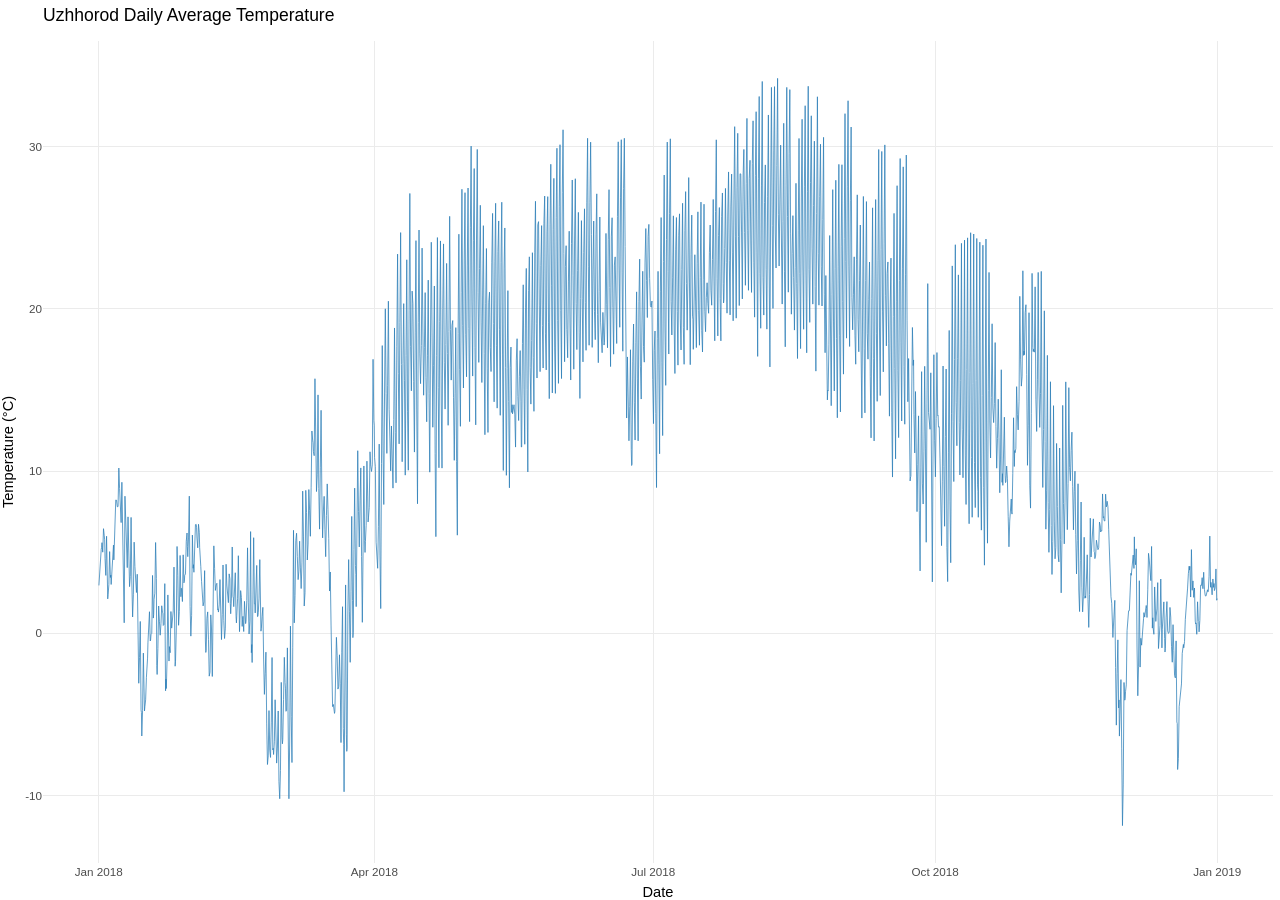
==== templates/end_year_comp.html @ c7401712 "Year comparison, hottest and coldest month on the range added" ====
<!DOCTYPE html>
<html lang="en">
<head>
<meta charset="utf-8"/>
<style>body{background-color:white;}</style>
<link href="end_year_comp_files/htmltools-fill-0.5.9/fill.css" rel="stylesheet" />
<script src="end_year_comp_files/htmlwidgets-1.6.4/htmlwidgets.js"></script>
<script src="end_year_comp_files/plotly-binding-4.12.1/plotly.js"></script>
<script src="end_year_comp_files/typedarray-0.1/typedarray.min.js"></script>
<script src="end_year_comp_files/jquery-3.5.1/jquery.min.js"></script>
<link href="end_year_comp_files/crosstalk-1.2.2/css/crosstalk.min.css" rel="stylesheet" />
<script src="end_year_comp_files/crosstalk-1.2.2/js/crosstalk.min.js"></script>
<link href="end_year_comp_files/plotly-htmlwidgets-css-2.25.2/plotly-htmlwidgets.css" rel="stylesheet" />
<script src="end_year_comp_files/plotly-main-2.25.2/plotly-latest.min.js"></script>
  <title>plotly</title>
</head>
<body>
<div id="htmlwidget_container">
  <div class="plotly html-widget html-fill-item" id="htmlwidget-72abac55f6c7eaa7cafd" style="width:100%;height:400px;"></div>
</div>
<script type="application/json" data-for="htmlwidget-72abac55f6c7eaa7cafd">{"x":{"data":[{"x":[1514768400,1514790000,1514811600,1514833200,1514844000,1514854800,1514876400,1514898000,1514919600,1514930400,1514941200,1514962800,1514984400,1515006000,1515016800,1515027600,1515049200,1515070800,1515092400,1515103200,1515114000,1515135600,1515157200,1515178800,1515189600,1515200400,1515222000,1515243600,1515265200,1515276000,1515286800,1515308400,1515330000,1515351600,1515362400,1515373200,1515394800,1515416400,1515438000,1515448800,1515459600,1515481200,1515502800,1515524400,1515535200,1515546000,1515567600,1515589200,1515610800,1515621600,1515632400,1515654000,1515675600,1515697200,1515708000,1515718800,1515740400,1515762000,1515783600,1515794400,1515805200,1515826800,1515848400,1515870000,1515880800,1515891600,1515913200,1515934800,1515956400,1515967200,1515978000,1515999600,1516021200,1516042800,1516053600,1516064400,1516086000,1516107600,1516129200,1516140000,1516150800,1516172400,1516194000,1516215600,1516226400,1516237200,1516258800,1516280400,1516302000,1516312800,1516323600,1516345200,1516366800,1516388400,1516399200,1516410000,1516431600,1516453200,1516474800,1516485600,1516496400,1516518000,1516539600,1516561200,1516572000,1516582800,1516604400,1516626000,1516647600,1516658400,1516669200,1516690800,1516712400,1516734000,1516744800,1516755600,1516777200,1516798800,1516820400,1516831200,1516842000,1516863600,1516885200,1516906800,1516917600,1516928400,1516950000,1516971600,1516993200,1517004000,1517014800,1517036400,1517058000,1517079600,1517090400,1517101200,1517122800,1517144400,1517166000,1517176800,1517187600,1517209200,1517230800,1517252400,1517263200,1517274000,1517295600,1517317200,1517338800,1517349600,1517360400,1517382000,1517403600,1517425200,1517436000,1517446800,1517468400,1517490000,1517511600,1517522400,1517533200,1517554800,1517576400,1517598000,1517608800,1517619600,1517641200,1517662800,1517684400,1517695200,1517706000,1517727600,1517749200,1517770800,1517781600,1517792400,1517814000,1517835600,1517857200,1517868000,1517878800,1517900400,1517922000,1517943600,1517954400,1517965200,1517986800,1518008400,1518030000,1518040800,1518051600,1518073200,1518094800,1518116400,1518127200,1518138000,1518159600,1518181200,1518202800,1518213600,1518224400,1518246000,1518267600,1518289200,1518300000,1518310800,1518332400,1518354000,1518375600,1518386400,1518397200,1518418800,1518440400,1518462000,1518472800,1518483600,1518505200,1518526800,1518548400,1518559200,1518570000,1518591600,1518613200,1518634800,1518645600,1518656400,1518678000,1518699600,1518721200,1518732000,1518742800,1518764400,1518786000,1518807600,1518818400,1518829200,1518850800,1518872400,1518894000,1518904800,1518915600,1518937200,1518958800,1518980400,1518991200,1519002000,1519023600,1519045200,1519066800,1519077600,1519088400,1519110000,1519131600,1519153200,1519164000,1519174800,1519196400,1519218000,1519239600,1519250400,1519261200,1519282800,1519304400,1519326000,1519336800,1519347600,1519369200,1519390800,1519412400,1519423200,1519434000,1519455600,1519477200,1519498800,1519509600,1519520400,1519542000,1519563600,1519585200,1519596000,1519606800,1519628400,1519650000,1519671600,1519682400,1519693200,1519714800,1519736400,1519758000,1519768800,1519779600,1519801200,1519822800,1519844400,1519855200,1519866000,1519887600,1519909200,1519930800,1519941600,1519952400,1519974000,1519995600,1520017200,1520028000,1520038800,1520060400,1520082000,1520103600,1520114400,1520125200,1520146800,1520168400,1520190000,1520200800,1520211600,1520233200,1520254800,1520276400,1520287200,1520298000,1520319600,1520341200,1520362800,1520373600,1520384400,1520406000,1520427600,1520449200,1520460000,1520470800,1520492400,1520514000,1520535600,1520546400,1520557200,1520578800,1520600400,1520622000,1520632800,1520643600,1520665200,1520686800,1520708400,1520719200,1520730000,1520751600,1520773200,1520794800,1520805600,1520816400,1520838000,1520859600,1520881200,1520892000,1520902800,1520924400,1520946000,1520967600,1520978400,1520989200,1521010800,1521032400,1521054000,1521064800,1521075600,1521097200,1521118800,1521140400,1521151200,1521162000,1521183600,1521205200,1521226800,1521237600,1521248400,1521270000,1521291600,1521313200,1521324000,1521334800,1521356400,1521378000,1521399600,1521410400,1521421200,1521442800,1521464400,1521486000,1521496800,1521507600,1521529200,1521550800,1521572400,1521583200,1521594000,1521615600,1521637200,1521658800,1521669600,1521680400,1521702000,1521723600,1521745200,1521756000,1521766800,1521788400,1521810000,1521831600,1521842400,1521853200,1521874800,1521896400,1521918000,1521928800,1521939600,1521957600,1521979200,1522000800,1522011600,1522022400,1522044000,1522065600,1522087200,1522098000,1522108800,1522130400,1522152000,1522173600,1522184400,1522195200,1522216800,1522238400,1522260000,1522270800,1522281600,1522303200,1522324800,1522346400,1522357200,1522368000,1522389600,1522411200,1522432800,1522443600,1522454400,1522476000,1522497600,1522519200,1522530000,1522540800,1522562400,1522584000,1522605600,1522616400,1522627200,1522648800,1522670400,1522692000,1522702800,1522713600,1522735200,1522756800,1522778400,1522789200,1522800000,1522821600,1522843200,1522864800,1522875600,1522886400,1522908000,1522929600,1522951200,1522962000,1522972800,1522994400,1523016000,1523037600,1523048400,1523059200,1523080800,1523102400,1523124000,1523134800,1523145600,1523167200,1523188800,1523210400,1523221200,1523232000,1523253600,1523275200,1523296800,1523307600,1523318400,1523340000,1523361600,1523383200,1523394000,1523404800,1523426400,1523448000,1523469600,1523480400,1523491200,1523512800,1523534400,1523556000,1523566800,1523577600,1523599200,1523620800,1523642400,1523653200,1523664000,1523685600,1523707200,1523728800,1523739600,1523750400,1523772000,1523793600,1523815200,1523826000,1523836800,1523858400,1523880000,1523901600,1523912400,1523923200,1523944800,1523966400,1523988000,1523998800,1524009600,1524031200,1524052800,1524074400,1524085200,1524096000,1524117600,1524139200,1524160800,1524171600,1524182400,1524204000,1524225600,1524247200,1524258000,1524268800,1524290400,1524312000,1524333600,1524344400,1524355200,1524376800,1524398400,1524420000,1524430800,1524441600,1524463200,1524484800,1524506400,1524517200,1524528000,1524549600,1524571200,1524592800,1524603600,1524614400,1524636000,1524657600,1524679200,1524690000,1524700800,1524722400,1524744000,1524765600,1524776400,1524787200,1524808800,1524830400,1524852000,1524862800,1524873600,1524895200,1524916800,1524938400,1524949200,1524960000,1524981600,1525003200,1525024800,1525035600,1525046400,1525068000,1525089600,1525111200,1525122000,1525132800,1525154400,1525176000,1525197600,1525208400,1525219200,1525240800,1525262400,1525284000,1525294800,1525305600,1525327200,1525348800,1525370400,1525381200,1525392000,1525413600,1525435200,1525456800,1525467600,1525478400,1525500000,1525521600,1525543200,1525554000,1525564800,1525586400,1525608000,1525629600,1525640400,1525651200,1525672800,1525694400,1525716000,1525726800,1525737600,1525759200,1525780800,1525802400,1525813200,1525824000,1525845600,1525867200,1525888800,1525899600,1525910400,1525932000,1525953600,1525975200,1525986000,1525996800,1526018400,1526040000,1526061600,1526072400,1526083200,1526104800,1526126400,1526148000,1526158800,1526169600,1526191200,1526212800,1526234400,1526245200,1526256000,1526277600,1526299200,1526320800,1526331600,1526342400,1526364000,1526385600,1526407200,1526418000,1526428800,1526450400,1526472000,1526493600,1526504400,1526515200,1526536800,1526558400,1526580000,1526590800,1526601600,1526623200,1526644800,1526666400,1526677200,1526688000,1526709600,1526731200,1526752800,1526763600,1526774400,1526796000,1526817600,1526839200,1526850000,1526860800,1526882400,1526904000,1526925600,1526936400,1526947200,1526968800,1526990400,1527012000,1527022800,1527033600,1527055200,1527076800,1527098400,1527109200,1527120000,1527141600,1527163200,1527184800,1527195600,1527206400,1527228000,1527249600,1527271200,1527282000,1527292800,1527314400,1527336000,1527357600,1527368400,1527379200,1527400800,1527422400,1527444000,1527454800,1527465600,1527487200,1527508800,1527530400,1527541200,1527552000,1527573600,1527595200,1527616800,1527627600,1527638400,1527660000,1527681600,1527703200,1527714000,1527724800,1527746400,1527768000,1527789600,1527800400,1527811200,1527832800,1527854400,1527876000,1527886800,1527897600,1527919200,1527940800,1527962400,1527973200,1527984000,1528005600,1528027200,1528048800,1528059600,1528070400,1528092000,1528113600,1528135200,1528146000,1528156800,1528178400,1528200000,1528221600,1528232400,1528243200,1528264800,1528286400,1528308000,1528318800,1528329600,1528351200,1528372800,1528394400,1528405200,1528416000,1528437600,1528459200,1528480800,1528491600,1528502400,1528524000,1528545600,1528567200,1528578000,1528588800,1528610400,1528632000,1528653600,1528664400,1528675200,1528696800,1528718400,1528740000,1528750800,1528761600,1528783200,1528804800,1528826400,1528837200,1528848000,1528869600,1528891200,1528912800,1528923600,1528934400,1528956000,1528977600,1528999200,1529010000,1529020800,1529042400,1529064000,1529085600,1529096400,1529107200,1529128800,1529150400,1529172000,1529182800,1529193600,1529215200,1529236800,1529258400,1529269200,1529280000,1529301600,1529323200,1529344800,1529355600,1529366400,1529388000,1529409600,1529431200,1529442000,1529452800,1529474400,1529496000,1529517600,1529528400,1529539200,1529560800,1529582400,1529604000,1529614800,1529625600,1529647200,1529668800,1529690400,1529701200,1529712000,1529733600,1529755200,1529776800,1529787600,1529798400,1529820000,1529841600,1529863200,1529874000,1529884800,1529906400,1529928000,1529949600,1529960400,1529971200,1529992800,1530014400,1530036000,1530046800,1530057600,1530079200,1530100800,1530122400,1530133200,1530144000,1530165600,1530187200,1530208800,1530219600,1530230400,1530252000,1530273600,1530295200,1530306000,1530316800,1530338400,1530360000,1530381600,1530392400,1530403200,1530424800,1530446400,1530468000,1530478800,1530489600,1530511200,1530532800,1530554400,1530565200,1530576000,1530597600,1530619200,1530640800,1530651600,1530662400,1530684000,1530705600,1530727200,1530738000,1530748800,1530770400,1530792000,1530813600,1530824400,1530835200,1530856800,1530878400,1530900000,1530910800,1530921600,1530943200,1530964800,1530986400,1530997200,1531008000,1531029600,1531051200,1531072800,1531083600,1531094400,1531116000,1531137600,1531159200,1531170000,1531180800,1531202400,1531224000,1531245600,1531256400,1531267200,1531288800,1531310400,1531332000,1531342800,1531353600,1531375200,1531396800,1531418400,1531429200,1531440000,1531461600,1531483200,1531504800,1531515600,1531526400,1531548000,1531569600,1531591200,1531602000,1531612800,1531634400,1531656000,1531677600,1531688400,1531699200,1531720800,1531742400,1531764000,1531774800,1531785600,1531807200,1531828800,1531850400,1531861200,1531872000,1531893600,1531915200,1531936800,1531947600,1531958400,1531980000,1532001600,1532023200,1532034000,1532044800,1532066400,1532088000,1532109600,1532120400,1532131200,1532152800,1532174400,1532196000,1532206800,1532217600,1532239200,1532260800,1532282400,1532293200,1532304000,1532325600,1532347200,1532368800,1532379600,1532390400,1532412000,1532433600,1532455200,1532466000,1532476800,1532498400,1532520000,1532541600,1532552400,1532563200,1532584800,1532606400,1532628000,1532638800,1532649600,1532671200,1532692800,1532714400,1532725200,1532736000,1532757600,1532779200,1532800800,1532811600,1532822400,1532844000,1532865600,1532887200,1532898000,1532908800,1532930400,1532952000,1532973600,1532984400,1532995200,1533016800,1533038400,1533060000,1533070800,1533081600,1533103200,1533124800,1533146400,1533157200,1533168000,1533189600,1533211200,1533232800,1533243600,1533254400,1533276000,1533297600,1533319200,1533330000,1533340800,1533362400,1533384000,1533405600,1533416400,1533427200,1533448800,1533470400,1533492000,1533502800,1533513600,1533535200,1533556800,1533578400,1533589200,1533600000,1533621600,1533643200,1533664800,1533675600,1533686400,1533708000,1533729600,1533751200,1533762000,1533772800,1533794400,1533816000,1533837600,1533848400,1533859200,1533880800,1533902400,1533924000,1533934800,1533945600,1533967200,1533988800,1534010400,1534021200,1534032000,1534053600,1534075200,1534096800,1534107600,1534118400,1534140000,1534161600,1534183200,1534194000,1534204800,1534226400,1534248000,1534269600,1534280400,1534291200,1534312800,1534334400,1534356000,1534366800,1534377600,1534399200,1534420800,1534442400,1534453200,1534464000,1534485600,1534507200,1534528800,1534539600,1534550400,1534572000,1534593600,1534615200,1534626000,1534636800,1534658400,1534680000,1534701600,1534712400,1534723200,1534744800,1534766400,1534788000,1534798800,1534809600,1534831200,1534852800,1534874400,1534885200,1534896000,1534917600,1534939200,1534960800,1534971600,1534982400,1535004000,1535025600,1535047200,1535058000,1535068800,1535090400,1535112000,1535133600,1535144400,1535155200,1535176800,1535198400,1535220000,1535230800,1535241600,1535263200,1535284800,1535306400,1535317200,1535328000,1535349600,1535371200,1535392800,1535403600,1535414400,1535436000,1535457600,1535479200,1535490000,1535500800,1535522400,1535544000,1535565600,1535576400,1535587200,1535608800,1535630400,1535652000,1535662800,1535673600,1535695200,1535716800,1535738400,1535749200,1535760000,1535781600,1535803200,1535824800,1535835600,1535846400,1535868000,1535889600,1535911200,1535922000,1535932800,1535954400,1535976000,1535997600,1536008400,1536019200,1536040800,1536062400,1536084000,1536094800,1536105600,1536127200,1536148800,1536170400,1536181200,1536192000,1536213600,1536235200,1536256800,1536267600,1536278400,1536300000,1536321600,1536343200,1536354000,1536364800,1536386400,1536408000,1536429600,1536440400,1536451200,1536472800,1536494400,1536516000,1536526800,1536537600,1536559200,1536580800,1536602400,1536613200,1536624000,1536645600,1536667200,1536688800,1536699600,1536710400,1536732000,1536753600,1536775200,1536786000,1536796800,1536818400,1536840000,1536861600,1536872400,1536883200,1536904800,1536926400,1536948000,1536958800,1536969600,1536991200,1537012800,1537034400,1537045200,1537056000,1537077600,1537099200,1537120800,1537131600,1537142400,1537164000,1537185600,1537207200,1537218000,1537228800,1537250400,1537272000,1537293600,1537304400,1537315200,1537336800,1537358400,1537380000,1537390800,1537401600,1537423200,1537444800,1537466400,1537477200,1537488000,1537509600,1537531200,1537552800,1537563600,1537574400,1537596000,1537617600,1537639200,1537650000,1537660800,1537682400,1537704000,1537725600,1537736400,1537747200,1537768800,1537790400,1537812000,1537822800,1537833600,1537855200,1537876800,1537898400,1537909200,1537920000,1537941600,1537963200,1537984800,1537995600,1538006400,1538028000,1538049600,1538071200,1538082000,1538092800,1538114400,1538136000,1538157600,1538168400,1538179200,1538200800,1538222400,1538244000,1538254800,1538265600,1538287200,1538308800,1538330400,1538341200,1538352000,1538373600,1538395200,1538416800,1538427600,1538438400,1538460000,1538481600,1538503200,1538514000,1538524800,1538546400,1538568000,1538589600,1538600400,1538611200,1538632800,1538654400,1538676000,1538686800,1538697600,1538719200,1538740800,1538762400,1538773200,1538784000,1538805600,1538827200,1538848800,1538859600,1538870400,1538892000,1538913600,1538935200,1538946000,1538956800,1538978400,1539000000,1539021600,1539032400,1539043200,1539064800,1539086400,1539108000,1539118800,1539129600,1539151200,1539172800,1539194400,1539205200,1539216000,1539237600,1539259200,1539280800,1539291600,1539302400,1539324000,1539345600,1539367200,1539378000,1539388800,1539410400,1539432000,1539453600,1539464400,1539475200,1539496800,1539518400,1539540000,1539550800,1539561600,1539583200,1539604800,1539626400,1539637200,1539648000,1539669600,1539691200,1539712800,1539723600,1539734400,1539756000,1539777600,1539799200,1539810000,1539820800,1539842400,1539864000,1539885600,1539896400,1539907200,1539928800,1539950400,1539972000,1539982800,1539993600,1540015200,1540036800,1540058400,1540069200,1540080000,1540101600,1540123200,1540144800,1540155600,1540166400,1540188000,1540209600,1540231200,1540242000,1540252800,1540274400,1540296000,1540317600,1540328400,1540339200,1540360800,1540382400,1540404000,1540414800,1540425600,1540447200,1540468800,1540490400,1540501200,1540512000,1540533600,1540555200,1540576800,1540587600,1540598400,1540620000,1540641600,1540663200,1540674000,1540684800,1540710000,1540731600,1540753200,1540764000,1540774800,1540796400,1540818000,1540839600,1540850400,1540861200,1540882800,1540904400,1540926000,1540936800,1540947600,1540969200,1540990800,1541012400,1541023200,1541034000,1541055600,1541077200,1541098800,1541109600,1541120400,1541142000,1541163600,1541185200,1541196000,1541206800,1541228400,1541250000,1541271600,1541282400,1541293200,1541314800,1541336400,1541358000,1541368800,1541379600,1541401200,1541422800,1541444400,1541455200,1541466000,1541487600,1541509200,1541530800,1541541600,1541552400,1541574000,1541595600,1541617200,1541628000,1541638800,1541660400,1541682000,1541703600,1541714400,1541725200,1541746800,1541768400,1541790000,1541800800,1541811600,1541833200,1541854800,1541876400,1541887200,1541898000,1541919600,1541941200,1541962800,1541973600,1541984400,1542006000,1542027600,1542049200,1542060000,1542070800,1542092400,1542114000,1542135600,1542146400,1542157200,1542178800,1542200400,1542222000,1542232800,1542243600,1542265200,1542286800,1542308400,1542319200,1542330000,1542351600,1542373200,1542394800,1542405600,1542416400,1542438000,1542459600,1542481200,1542492000,1542502800,1542524400,1542546000,1542567600,1542578400,1542589200,1542610800,1542632400,1542654000,1542664800,1542675600,1542697200,1542718800,1542740400,1542751200,1542762000,1542783600,1542805200,1542826800,1542837600,1542848400,1542870000,1542891600,1542913200,1542924000,1542934800,1542956400,1542978000,1542999600,1543010400,1543021200,1543042800,1543064400,1543086000,1543096800,1543107600,1543129200,1543150800,1543172400,1543183200,1543194000,1543215600,1543237200,1543258800,1543269600,1543280400,1543302000,1543323600,1543345200,1543356000,1543366800,1543388400,1543410000,1543431600,1543442400,1543453200,1543474800,1543496400,1543518000,1543528800,1543539600,1543561200,1543582800,1543604400,1543615200,1543626000,1543647600,1543669200,1543690800,1543701600,1543712400,1543734000,1543755600,1543777200,1543788000,1543798800,1543820400,1543842000,1543863600,1543874400,1543885200,1543906800,1543928400,1543950000,1543960800,1543971600,1543993200,1544014800,1544036400,1544047200,1544058000,1544079600,1544101200,1544122800,1544133600,1544144400,1544166000,1544187600,1544209200,1544220000,1544230800,1544252400,1544274000,1544295600,1544306400,1544317200,1544338800,1544360400,1544382000,1544392800,1544403600,1544425200,1544446800,1544468400,1544479200,1544490000,1544511600,1544533200,1544554800,1544565600,1544576400,1544598000,1544619600,1544641200,1544652000,1544662800,1544684400,1544706000,1544727600,1544738400,1544749200,1544770800,1544792400,1544814000,1544824800,1544835600,1544857200,1544878800,1544900400,1544911200,1544922000,1544943600,1544965200,1544986800,1544997600,1545008400,1545030000,1545051600,1545073200,1545084000,1545094800,1545116400,1545138000,1545159600,1545170400,1545181200,1545202800,1545224400,1545246000,1545256800,1545267600,1545289200,1545310800,1545332400,1545343200,1545354000,1545375600,1545397200,1545418800,1545429600,1545440400,1545462000,1545483600,1545505200,1545516000,1545526800,1545548400,1545570000,1545591600,1545602400,1545613200,1545634800,1545656400,1545678000,1545688800,1545699600,1545721200,1545742800,1545764400,1545775200,1545786000,1545807600,1545829200,1545850800,1545861600,1545872400,1545894000,1545915600,1545937200,1545948000,1545958800,1545980400,1546002000,1546023600,1546034400,1546045200,1546066800,1546088400,1546110000,1546120800,1546131600,1546153200,1546174800,1546196400,1546207200,1546218000,1546239600,1546261200,1546282800,1546293600],"y":[2.9530273437500227,3.8424316406250227,5.0597167968750227,5.1710449218750227,5.2990966796875227,5.5890136718750227,5.0029541015625227,6.4515625000000227,6.0163818359375227,5.7652832031250227,4.6092773437500227,3.5697265625000227,5.9868408203125227,2.4334960937500227,2.1227050781250227,2.3757568359375227,2.9945312500000227,5.0382324218750227,3.4420410156250227,3.5899902343750227,3.0123535156250227,3.8875976562500227,5.0810791015625227,5.4405761718750227,4.5252929687500227,5.3817382812500227,6.4442382812500227,8.2212158203125227,8.2062011718750227,7.9587646484375227,7.8031250000000227,7.8143554687500227,10.189843750000023,8.9388671875000227,8.4070068359375227,7.9310546875000227,6.8265625000000227,9.3131347656250227,6.6627441406250227,5.7010742187500227,2.5416503906250227,0.64858398437502274,8.4537597656250227,6.7120605468750227,5.8077636718750227,5.2520996093750227,4.0487304687500227,7.1795898437500227,4.7444091796875227,3.1180664062500227,2.8778320312500227,3.5071044921875227,7.1460205078125227,3.1015869140625227,1.4803710937500227,1.0084472656250227,2.4125000000000227,5.6202636718750227,4.1275878906250227,3.6437011718750227,2.6107421875000227,2.5157714843750227,3.6434570312500227,-0.16171874999997726,-0.60678710937497726,-3.0784667968749773,-1.4961914062499773,0.73305664062502274,-4.7211975097656023,-4.8785156249999773,-6.3291992187499773,-4.7459472656249773,-1.2171386718749773,-4.5179199218749773,-4.7876495361327898,-4.5274414062499773,-4.1014160156249773,-2.7094482421874773,-2.1502441406249773,-1.5279296874999773,-0.58652343749997726,0.72219238281252274,1.3322998046875227,-0.47177734374997726,-0.40939941406247726,-0.085546874999977263,0.0016113281250227374,3.5692382812500227,0.93935546875002274,1.1668945312500227,2.0990234375000227,2.4742675781250227,5.5997558593750227,3.3784423828125227,-1.9913085937499773,-2.5363525390624773,-0.93124999999997726,1.6847167968750227,0.74843750000002274,0.23940429687502274,-0.11508789062497726,0.59584960937502274,1.6988769531250227,1.2888427734375227,1.2064453125000227,0.48562011718752274,0.54848632812502274,3.0631347656250227,-3.5442871093749773,-2.8211425781249773,-3.4024414062499773,-1.5225585937499773,2.3670898437500227,-0.69296874999997726,-1.7095550537109148,-0.81816711425778976,-1.1961425781249773,1.3441406250000227,0.32094726562502274,0.75527343750002274,0.45595703125002274,1.3824707031250227,4.0841308593750227,-0.68796386718747726,-2.0271972656249773,-1.7215332031249773,0.19985351562502274,5.3543945312500227,3.5794921875000227,2.2816406250000227,0.49428710937502274,1.3550048828125227,4.8019042968750227,2.2579589843750227,2.7822509765625227,2.7634521484375227,1.9588867187500227,4.8395019531250227,3.1135498046875227,3.2038818359375227,3.5692382812500227,3.6629882812500227,5.6791015625000227,6.1854492187500227,5.3561035156250227,4.7258544921875227,5.9356933593750227,8.4574218750000227,1.6617675781250227,0.89467773437502274,-0.17343749999997726,1.1078125000000227,6.0580078125000227,4.0108886718750227,4.2308593750000227,3.7643066406250227,4.9049316406250227,6.7008300781250227,6.7146240234375227,6.5089355468750227,5.8692871093750227,5.2696777343750227,6.7235351562500227,6.2303710937500227,5.2878662109375227,4.1958251953125227,4.1059814453125227,3.2042480468750227,1.9760986328125227,1.8928466796875227,1.6900878906250227,1.9344726562500227,3.8651367187500227,-0.47299804687497726,-1.1791748046874773,-1.0516113281249773,0.92763671875002274,1.3209472656250227,-0.39291992187497726,-1.2244628906249773,-2.6416992187499773,-2.3919433593749773,1.1380859375000227,0.26772460937502274,-1.7937988281249773,-2.6607421874999773,1.3158203125000227,5.3924804687500227,3.9959960937500227,3.5619140625000227,2.6446777343750227,2.9835449218750227,3.0855957031250227,1.4625488281250227,1.5029541015625227,1.3104492187500227,1.7530761718750227,3.3141113281250227,0.66091308593752274,0.048242187500022737,-0.38779296874997726,1.1466308593750227,4.2127929687500227,0.79091796875002274,0.11489257812502274,-0.32089843749997726,0.27541503906252274,4.2577148437500227,2.9784179687500227,2.5785156250000227,1.9796386718750227,1.8907714843750227,3.6659179687500227,3.3663574218750227,1.8539062500000227,1.2071777343750227,2.1722656250000227,5.3229003906250227,2.2833496093750227,2.1734863281250227,1.6439453125000227,2.6585937500000227,3.7350097656250227,1.0226074218750227,0.64199218750002274,1.1119628906250227,2.1270996093750227,4.7853027343750227,0.73134765625002274,0.10292968750002274,0.77797851562502274,2.6343017578125227,2.2121826171875227,0.42556152343752274,0.84560546875002274,1.0462890625000227,0.11086425781252274,1.9732910156250227,0.77846679687502274,0.59926757812502274,0.74233398437502274,2.0199218750000227,5.2706542968750227,1.9242187500000227,0.99501953125002274,-0.043554687499977263,0.74379882812502274,6.2728515625000227,-1.1961425781249773,-0.69174804687497726,-1.7994140624999773,1.3148437500000227,5.8951660156250227,1.8167968750000227,1.8253417968750227,1.2574707031250227,2.6249023437500227,4.1874023437500227,1.0321289062500227,1.0448242187500227,1.2721191406250227,2.1690917968750227,4.5431152343750227,1.1810546875000227,0.13320312500002274,0.28774414062502274,1.0338378906250227,1.6019531250000227,-1.5870117187499773,-2.3606933593749773,-3.7640136718749773,-2.4695800781249773,-1.1602539062499773,-5.5352539062499773,-6.9229492187499773,-8.0873321533202898,-7.5557769775390398,-4.7635253906249773,-7.1984008789062273,-7.3609985351562273,-7.6525787353515398,-5.5209564208984148,-1.4915527343749773,-7.1837371826171648,-7.0889190673827898,-7.4713500976562273,-6.6857360839843523,-4.0960449218749773,-7.0262969970702898,-7.1548217773437273,-8.0009674072265398,-7.0728057861327898,-4.7869628906249773,-9.1455902099609148,-9.7484497070312273,-10.198202514648415,-8.4496368408202898,-3.0242675781249773,-6.4460968017577898,-6.8114837646484148,-6.5631469726562273,-4.0726074218749773,-1.4795898437499773,-3.0396484374999773,-3.3782714843749773,-4.8089355468749773,-4.7676757812499773,-0.89780273437497726,-6.4212249755859148,-9.5270446777343523,-10.199591064453102,-6.7000488281249773,0.44301757812502274,-5.1358398437499773,-7.3370117187499773,-7.9667114257812273,-0.89414062499997726,6.3519531250000227,0.64443359375002274,1.4923339843750227,2.3307128906250227,5.7086425781250227,6.1714111328125227,4.7339111328125227,4.2485595703125227,3.3106933593750227,3.8395019531250227,5.6799560546875227,4.0321289062500227,3.1920410156250227,2.7593017578125227,4.3443847656250227,8.7665039062500227,5.9417968750000227,4.0094238281250227,1.6825195312500227,2.5011230468750227,8.8131347656250227,7.4527832031250227,5.0326171875000227,4.5206542968750227,5.5016113281250227,8.8644042968750227,7.5895019531250227,6.8565917968750227,5.9837890625000227,8.9724365234375227,12.472314453125023,11.909570312500023,11.748437500000023,11.200830078125023,10.950830078125023,15.696191406250023,12.114160156250023,10.385156250000023,8.7406250000000227,9.7721191406250227,14.699853515625023,8.9291015625000227,7.9044433593750227,6.4229980468750227,10.201562500000023,13.749902343750023,8.5218750000000227,7.1456542968750227,5.8836914062500227,7.5382324218750227,8.4457031250000227,6.4167724609375227,5.5882812500000227,4.7254882812500227,7.2547851562500227,9.2120605468750227,7.6332031250000227,7.0346923828125227,5.8351074218750227,2.6080566406250227,3.7816406250000227,0.50771484375002274,-1.1802734374999773,-2.4322265624999773,-4.5176757812499773,-4.3863281249999773,-4.8763183593749773,-4.9354003906249773,-4.8130859374999773,-2.7972167968749773,-0.24643554687497726,-1.3687499999999773,-2.5933593749999773,-3.4383300781249773,-3.2651123046874773,-1.3234619140624773,-3.0745605468749773,-4.5538085937499773,-6.7363037109374773,-1.1614746093749773,1.6419921875000227,-5.8687499999999773,-6.8406738281249773,-9.7682403564452898,-1.1810058593749773,2.9833007812500227,-6.2151855468749773,-7.2752441406249773,-7.0655273437499773,1.4305664062500227,4.5458007812500227,1.3272949218750227,-0.40219726562497726,-1.7889160156249773,2.5982910156250227,7.2081542968750227,2.0260253906250227,-0.26669921874997726,0.034570312500022737,5.1710449218750227,8.9515625000000227,4.1869140625000227,3.6361328125000227,1.6446777343750227,5.3678222656250227,11.258203125000023,7.5028320312500227,6.7274414062500227,5.3248535156250227,8.2076660156250227,10.196679687500023,4.7391601562500227,2.4988037109375227,0.67812500000002274,5.3271728515625227,10.317285156250023,5.7184082031250227,4.9864746093750227,5.6512695312500227,6.6659179687500227,10.615380859375023,8.4620605468750227,6.8655029296875227,7.1169677734375227,7.7463623046875227,11.191552734375023,10.297509765625023,10.058496093750023,9.9774414062500227,10.383935546875023,16.892480468750023,13.109277343750023,12.833886718750023,10.834619140625023,10.272607421875023,5.6187988281250227,4.9179931640625227,4.9111572265625227,4.0084472656250227,6.6002441406250227,11.666894531250023,4.7730957031250227,2.3204589843750227,1.5255371093750227,10.479638671875023,17.738916015625023,11.247705078125023,8.5829101562500227,7.9422851562500227,14.873437500000023,20.008691406250023,14.794091796875023,13.404931640625023,11.093530273437523,15.299951171875023,20.475976562500023,13.818994140625023,12.732324218750023,12.175927734375023,10.015161132812523,12.782617187500023,9.6341796875000227,9.0294433593750227,8.9513183593750227,13.177880859375023,18.825097656250023,12.372949218750023,10.067285156250023,9.2789550781250227,17.663964843750023,23.378320312500023,16.006738281250023,13.498925781250023,11.680810546875023,19.150415039062523,24.706323242187523,16.575830078125023,12.622460937500023,10.578271484375023,16.641015625000023,20.326806640625023,15.567773437500023,11.442773437500023,9.7516113281250227,17.138574218750023,23.029687500000023,13.657373046875023,12.204003906250023,10.054956054687523,19.922998046875023,27.118310546875023,17.671044921875023,16.146630859375023,14.949853515625023,21.098413085937523,20.339257812500023,15.538842773437523,13.470239257812523,11.174218750000023,18.572290039062523,24.210351562500023,13.770898437500023,10.240869140625023,7.9864746093750227,19.167382812500023,24.863183593750023,17.275292968750023,16.614404296875023,15.392968750000023,17.748681640625023,23.749536132812523,18.823388671875023,15.975244140625023,14.678369140625023,17.636499023437523,21.005517578125023,15.783471679687523,14.900903320312523,13.042260742187523,17.148828125000023,21.774072265625023,14.776269531250023,12.122460937500023,9.9359375000000227,18.207543945312523,24.111474609375023,18.517236328125023,16.258691406250023,12.704248046875023,16.525537109375023,21.413476562500023,11.074365234375023,7.5055175781250227,5.9596191406250227,17.112451171875023,24.399316406250023,15.161279296875023,12.366601562500023,10.206933593750023,19.232446289062523,24.190576171875023,14.200830078125023,12.344140625000023,10.184960937500023,20.032983398437523,24.008813476562523,16.680078125000023,14.419213867187523,13.823876953125023,17.804345703125023,22.806054687500023,17.250390625000023,13.917626953125023,12.823999023437523,18.606347656250023,25.709130859375023,18.729150390625023,16.866845703125023,15.611474609375023,18.994775390625023,19.283349609375023,14.525292968750023,13.086694335937523,10.664941406250023,14.802514648437523,18.845849609375023,10.600244140625023,7.4266601562500227,6.0509277343750227,18.480126953125023,24.607080078125023,16.279443359375023,13.131738281250023,12.760644531250023,20.993188476562523,27.378076171875023,18.993798828125023,16.829248046875023,15.125634765625023,22.956079101562523,27.166406250000023,18.405175781250023,16.547753906250023,15.815332031250023,22.650537109375023,27.452783203125023,18.785791015625023,14.811303710937523,13.052148437500023,25.037377929687523,30.037011718750023,20.430322265625023,18.378808593750023,15.859033203125023,24.235009765625023,28.654809570312523,17.632714843750023,14.229150390625023,12.852441406250023,24.245996093750023,29.833642578125023,21.024560546875023,18.981103515625023,16.702783203125023,22.486962890625023,26.389306640625023,19.187158203125023,17.295312500000023,15.461816406250023,20.854150390625023,25.132714843750023,17.257714843750023,14.449365234375023,12.244531250000023,20.315820312500023,23.723291015625023,16.352929687500023,13.741113281250023,12.384667968750023,20.410302734375023,21.036035156250023,17.622705078125023,16.984765625000023,16.139062500000023,22.881250000000023,25.889306640625023,19.112451171875023,16.860742187500023,14.271630859375023,22.947167968750023,26.513330078125023,17.763574218750023,16.559472656250023,13.882714843750023,23.536523437500023,25.422998046875023,18.747705078125023,16.312890625000023,13.440087890625023,22.869531250000023,26.579003906250023,17.160546875000023,12.428369140625023,10.039941406250023,22.514062500000023,24.990869140625023,16.376611328125023,11.896386718750023,9.7406250000000227,16.336572265625023,21.127099609375023,14.290185546875023,10.370263671875023,8.9720703125000227,16.387475585937523,17.649438476562523,13.615625000000023,14.093286132812523,13.530053710937523,14.014794921875023,14.092675781250023,13.468652343750023,12.784204101562523,11.482324218750023,16.843164062500023,18.163476562500023,14.604638671875023,13.521508789062523,13.119653320312523,15.848535156250023,17.431787109375023,14.313378906250023,11.483544921875023,11.491357421875023,17.868310546875023,21.487451171875023,15.054101562500023,12.916528320312523,11.655175781250023,20.064111328125023,22.496240234375023,15.044580078125023,11.903588867187523,9.9492431640625227,21.131738281250023,23.211816406250023,16.394433593750023,15.086083984375023,14.130517578125023,18.055688476562523,23.465722656250023,17.001367187500023,14.965722656250023,13.685937500000023,23.457788085937523,26.635644531250023,19.107934570312523,17.351708984375023,15.739892578125023,25.183007812500023,25.381738281250023,20.236230468750023,17.895898437500023,16.131250000000023,22.677636718750023,25.135400390625023,18.973535156250023,16.422753906250023,16.357568359375023,25.255395507812523,26.957666015625023,18.462792968750023,17.356835937500023,16.239160156250023,24.746850585937523,26.922509765625023,19.140283203125023,16.938867187500023,14.466943359375023,25.182275390625023,28.918115234375023,21.421289062500023,17.634667968750023,14.820703125000023,24.888330078125023,28.049462890625023,17.594384765625023,15.697412109375023,14.791650390625023,25.622216796875023,29.907861328125023,19.287500000000023,17.078271484375023,15.410302734375023,26.291284179687523,30.124658203125023,19.911767578125023,17.043359375000023,15.706201171875023,27.189721679687523,31.043847656250023,23.432763671875023,17.652246093750023,16.743554687500023,22.616723632812523,23.898095703125023,18.738061523437523,17.274926757812523,16.990258789062523,21.716088867187523,24.791406250000023,19.127099609375023,17.576318359375023,15.616357421875023,24.042382812500023,27.948632812500023,22.077050781250023,17.605126953125023,16.282373046875023,24.189111328125023,28.027001953125023,20.341210937500023,18.252587890625023,17.492089843750023,22.375878906250023,25.952783203125023,18.562890625000023,16.048242187500023,14.480371093750023,20.651025390625023,25.443017578125023,20.664208984375023,17.754296875000023,16.734399414062523,23.486718750000023,26.172021484375023,20.395898437500023,18.304833984375023,17.447167968750023,26.580224609375023,30.520654296875023,22.594384765625023,19.478173828125023,17.759912109375023,26.539086914062523,30.282617187500023,24.600488281250023,18.762597656250023,17.627465820312523,22.408959960937523,25.417871093750023,19.849511718750023,18.227075195312523,18.105126953125023,24.564111328125023,27.095605468750023,19.671166992187523,17.380273437500023,16.683740234375023,21.065454101562523,25.665185546875023,19.186181640625023,18.675927734375023,18.139916992187523,17.298730468750023,19.785546875000023,18.124414062500023,17.771752929687523,17.930810546875023,20.042871093750023,24.656152343750023,20.251367187500023,18.702416992187523,17.602685546875023,24.284326171875023,27.352441406250023,21.317285156250023,18.281152343750023,16.445947265625023,24.438623046875023,25.621240234375023,20.091210937500023,17.953881835937523,17.209130859375023,22.702294921875023,23.207543945312523,20.429467773437523,19.087915039062523,17.866357421875023,25.710229492187523,30.302148437500023,22.704248046875023,20.640527343750023,18.868310546875023,26.892724609375023,30.431787109375023,22.267724609375023,18.876123046875023,17.391381835937523,27.432885742187523,30.522119140625023,23.841455078125023,20.922753906250023,18.203759765625023,13.273828125000023,17.039208984375023,13.937646484375023,12.755517578125023,11.870019531250023,13.972070312500023,17.483300781250023,11.327050781250023,10.345849609375023,10.428735351562523,16.736718750000023,19.069482421875023,14.247216796875023,13.236474609375023,11.915429687500023,17.946801757812523,21.050927734375023,15.683251953125023,12.511621093750023,11.866601562500023,20.446557617187523,23.070214843750023,16.435449218750023,14.980859375000023,14.442895507812523,19.310449218750023,22.320947265625023,17.682153320312523,17.321191406250023,16.717553710937523,22.887353515625023,24.954003906250023,21.746728515625023,20.451806640625023,19.466821289062523,24.466210937500023,25.213037109375023,21.862207031250023,20.592309570312523,20.210351562500023,20.110009765625023,20.488183593750023,15.642480468750023,13.756250000000023,12.928247070312523,17.428247070312523,18.637109375000023,13.559228515625023,11.230737304687523,8.9862304687500227,18.158105468750023,22.316552734375023,16.596337890625023,14.451074218750023,11.069482421875023,21.051904296875023,25.632226562500023,16.674951171875023,14.578515625000023,12.191186523437523,22.930810546875023,28.253808593750023,18.820214843750023,16.589746093750023,15.287255859375023,24.283837890625023,30.286035156250023,22.318505859375023,19.227197265625023,17.218896484375023,25.892236328125023,30.488183593750023,20.471337890625023,18.968896484375023,18.391503906250023,21.914697265625023,25.738671875000023,19.006494140625023,16.737695312500023,16.017846679687523,23.639794921875023,25.634179687500023,19.836816406250023,17.478540039062523,16.534570312500023,24.542871093750023,25.861474609375023,19.435937500000023,18.157617187500023,17.469384765625023,22.431542968750023,26.514062500000023,18.839746093750023,17.840966796875023,16.585107421875023,24.836816406250023,27.231835937500023,21.558984375000023,19.100732421875023,18.691064453125023,22.214135742187523,28.097558593750023,21.602441406250023,18.282617187500023,16.561914062500023,23.367089843750023,25.784570312500023,19.554101562500023,19.362939453125023,17.508935546875023,22.776269531250023,23.340478515625023,20.485009765625023,18.069482421875023,17.615014648437523,22.819482421875023,25.984765625000023,19.915429687500023,18.855615234375023,17.760888671875023,21.934960937500023,26.585107421875023,18.672265625000023,18.220361328125023,17.343652343750023,21.827050781250023,26.455224609375023,19.855859375000023,18.805566406250023,18.595361328125023,20.709985351562523,21.611474609375023,20.344384765625023,19.934472656250023,19.731347656250023,23.464624023437523,25.171044921875023,21.151025390625023,20.764428710937523,20.227563476562523,23.042016601562523,26.749169921875023,21.718896484375023,19.048608398437523,18.033593750000023,26.012353515625023,30.426416015625023,21.857568359375023,20.112695312500023,18.334619140625023,24.528710937500023,26.249902343750023,20.635278320312523,18.767480468750023,18.028710937500023,25.688256835937523,27.148583984375023,21.551904296875023,20.368066406250023,20.571679687500023,23.723291015625023,27.428613281250023,22.871728515625023,21.067651367187523,19.737084960937523,25.725244140625023,28.444482421875023,23.001123046875023,20.765771484375023,19.631372070312523,26.287744140625023,28.315087890625023,23.502587890625023,20.651635742187523,19.265771484375023,26.769921875000023,31.237207031250023,24.438867187500023,21.587548828125023,19.430322265625023,27.467431640625023,30.827783203125023,24.454248046875023,21.502099609375023,20.206689453125023,28.336572265625023,28.313867187500023,24.683740234375023,22.406640625000023,20.615136718750023,28.197167968750023,29.832666015625023,24.716210937500023,23.042626953125023,21.455102539062523,27.749169921875023,31.745751953125023,24.854150390625023,22.571435546875023,21.147363281250023,28.051416015625023,29.164208984375023,24.190332031250023,22.251123046875023,21.016503906250023,28.969384765625023,31.596826171875023,22.881250000000023,20.920556640625023,19.491357421875023,28.222314453125023,32.159326171875023,23.451562500000023,19.937158203125023,17.072656250000023,28.061669921875023,33.096582031250023,22.172753906250023,19.849755859375023,18.806787109375023,27.582177734375023,34.023339843750023,21.946923828125023,20.891259765625023,19.620019531250023,26.569970703125023,28.877832031250023,22.446435546875023,20.448876953125023,18.752587890625023,26.948632812500023,31.957177734375023,22.646142578125023,18.852929687500023,16.421777343750023,27.454492187500023,33.659570312500023,25.156640625000023,21.799707031250023,20.027490234375023,29.742333984375023,33.704980468750023,24.679345703125023,23.867822265625023,22.521875000000023,28.832910156250023,34.214013671875023,25.834619140625023,24.984033203125023,22.644677734375023,26.723779296875023,30.097558593750023,24.371728515625023,21.701806640625023,20.299218750000023,25.378564453125023,31.444238281250023,22.286767578125023,18.978906250000023,17.663232421875023,27.631494140625023,33.658105468750023,25.707910156250023,23.294824218750023,21.030664062500023,29.592919921875023,33.520410156250023,24.625146484375023,21.893701171875023,19.674707031250023,23.421533203125023,25.749902343750023,21.938378906250023,19.247705078125023,18.694482421875023,22.567529296875023,27.744531250000023,21.576562500000023,19.125024414062523,16.941186523437523,24.858422851562523,30.508935546875023,22.199853515625023,19.790429687500023,17.552148437500023,26.839746093750023,31.691552734375023,22.583642578125023,20.265283203125023,18.744531250000023,27.524560546875023,32.528222656250023,22.214257812500023,19.801171875000023,17.294824218750023,27.255761718750023,33.727441406250023,22.428857421875023,21.344628906250023,19.169580078125023,27.784814453125023,31.906640625000023,23.749902343750023,21.072412109375023,20.295800781250023,26.380761718750023,30.344628906250023,21.387597656250023,18.526025390625023,16.164453125000023,25.890039062500023,33.078515625000023,23.407128906250023,21.413476562500023,20.231103515625023,26.938745117187523,30.154443359375023,22.597802734375023,21.306542968750023,20.180322265625023,25.502343750000023,30.578515625000023,20.911767578125023,17.943261718750023,17.298730468750023,22.058740234375023,17.612939453125023,14.389550781250023,14.983789062500023,14.941552734375023,17.783837890625023,24.525048828125023,17.561914062500023,15.370874023437523,14.033837890625023,20.905786132812523,27.354394531250023,19.252099609375023,16.824853515625023,14.943505859375023,22.472558593750023,27.932519531250023,18.170068359375023,15.179589843750023,13.287866210937523,22.591333007812523,28.912744140625023,18.380029296875023,16.298486328125023,13.649316406250023,23.868554687500023,28.890283203125023,20.443017578125023,18.163720703125023,15.978295898437523,24.325341796875023,32.037255859375023,22.935937500000023,20.080957031250023,18.196923828125023,27.566796875000023,32.834375000000023,22.640039062500023,19.852929687500023,17.684716796875023,26.667382812500023,31.213769531250023,20.696923828125023,19.777978515625023,18.708886718750023,20.905908203125023,23.210595703125023,18.382226562500023,17.628564453125023,16.590722656250023,23.028222656250023,27.033105468750023,19.344750976562523,18.305810546875023,17.357324218750023,21.757958984375023,25.172998046875023,17.464013671875023,14.823876953125023,13.270654296875023,20.040917968750023,26.934228515625023,17.577294921875023,15.028588867187523,13.590356445312523,21.744775390625023,26.618310546875023,18.501367187500023,17.235498046875023,16.901757812500023,20.565332031250023,22.891992187500023,15.815087890625023,13.383325195312523,12.050195312500023,20.652001953125023,26.232812500000023,16.930322265625023,14.311914062500023,11.860742187500023,21.104638671875023,26.743554687500023,18.504541015625023,15.530908203125023,14.301660156250023,22.965722656250023,29.829492187500023,18.825585937500023,16.266015625000023,14.657861328125023,23.656152343750023,29.709130859375023,19.866357421875023,17.691796875000023,16.119775390625023,24.054101562500023,30.111718750000023,20.805566406250023,18.644433593750023,17.720849609375023,22.193994140625023,22.895166015625023,17.846948242187523,15.078027343750023,13.388208007812523,20.038964843750023,23.131005859375023,13.628808593750023,10.667871093750023,9.6339355468750227,19.523706054687523,25.891503906250023,16.333886718750023,12.501489257812523,10.757348632812523,20.435083007812523,27.597314453125023,16.190454101562523,13.844262695312523,12.065942382812523,21.742333984375023,29.272119140625023,17.907617187500023,14.915917968750023,13.089746093750023,22.467309570312523,28.758447265625023,16.452783203125023,14.717431640625023,12.891748046875023,22.099755859375023,29.485742187500023,19.307763671875023,15.783837890625023,14.277978515625023,16.940820312500023,12.439355468750023,9.3923583984375227,9.6373535156250227,9.6585937500000227,13.746484375000023,18.855859375000023,16.512841796875023,16.853173828125023,13.482446289062523,11.120874023437523,14.905908203125023,10.059716796875023,8.6004882812500227,7.5016113281250227,10.396386718750023,13.406884765625023,7.5855957031250227,5.2839599609375227,3.8468261718750227,10.245507812500023,16.133691406250023,9.2606445312500227,8.3812500000000227,7.9713378906250227,11.229394531250023,16.462548828125023,11.367333984375023,8.2713867187500227,5.6136718750000227,14.192773437500023,21.560205078125023,13.608300781250023,13.409814453125023,13.054101562500023,12.579980468750023,16.060205078125023,7.5599609375000227,4.8282714843750227,3.1700683593750227,12.347314453125023,17.177026367187523,11.906152343750023,11.133935546875023,9.6476074218750227,13.241113281250023,17.309228515625023,13.409814453125023,13.437402343750023,12.715722656250023,12.739282226562523,10.756005859375023,8.8753906250000227,6.8562255859375227,5.4052978515625227,9.3385253906250227,16.479882812500023,10.296289062500023,8.2448974609375227,6.6001220703125227,12.139306640625023,16.295068359375023,5.2901855468750227,3.6134277343750227,3.1880126953125227,11.170678710937523,18.673730468750023,8.1512695312500227,5.7584472656250227,4.3526855468750227,13.531884765625023,22.652246093750023,13.051904296875023,11.091455078125023,9.3570800781250227,16.886010742187523,23.957666015625023,14.217431640625023,12.270410156250023,11.565087890625023,16.925439453125023,22.098535156250023,12.993432617187523,11.231835937500023,9.7624755859375227,15.572167968750023,24.043115234375023,12.555078125000023,10.733300781250023,9.5912109375000227,13.954736328125023,24.241845703125023,10.990380859375023,9.5829101562500227,7.9439941406250227,16.255517578125023,24.382958984375023,10.250390625000023,8.2647949218750227,6.7567382812500227,16.081323242187523,24.698632812500023,10.845361328125023,9.3238769531250227,7.1550537109375227,15.412500000000023,24.618798828125023,10.526757812500023,8.9842773437500227,7.7513671875000227,15.589868164062523,24.343652343750023,9.1527343750000227,8.7391601562500227,7.1539550781250227,15.253320312500023,24.116601562500023,9.6084228515625227,8.4676757812500227,6.3617187500000227,14.649926757812523,23.929833984375023,9.0063720703125227,7.2208496093750227,4.2005859375000227,13.893334960937523,24.307763671875023,10.000878906250023,7.1233154296875227,5.5570312500000227,14.976342773437523,22.250756835937523,13.091943359375023,11.995019531250023,10.809960937500023,14.533471679687523,19.083642578125023,13.893457031250023,13.206689453125023,12.991601562500023,14.173486328125023,17.924218750000023,12.732324218750023,12.053002929687523,10.180322265625023,12.000390625000023,14.435693359375023,12.053613281250023,10.762841796875023,8.6671386718750227,10.743066406250023,16.249169921875023,9.3089843750000227,9.8407226562500227,9.1229492187500227,10.828027343750023,13.324853515625023,9.7496582031250227,9.2916503906250227,9.3404785156250227,10.314843750000023,9.5238281250000227,7.1854492187500227,6.5826660156250227,5.3351074218750227,6.9181152343750227,7.5650878906250227,8.2813964843750227,7.5060058593750227,7.3504882812500227,9.8390136718750227,13.289453125000023,10.287011718750023,11.263574218750023,11.135644531250023,11.393945312500023,15.207910156250023,13.500146484375023,13.005517578125023,12.542626953125023,14.304101562500023,20.776757812500023,16.901269531250023,16.080468750000023,15.240136718750023,15.844873046875023,22.351464843750023,17.134179687500023,17.399560546875023,17.175927734375023,19.778466796875023,20.258813476562523,15.964624023437523,14.011743164062523,10.356469726562523,12.792993164062523,19.766748046875023,9.0969482421875227,8.0970703125000227,7.7179199218750227,13.569848632812523,22.192285156250023,17.621484375000023,17.372216796875023,17.511254882812523,17.334619140625023,21.360742187500023,14.399072265625023,13.441308593750023,12.446679687500023,15.625756835937523,22.251611328125023,15.241357421875023,14.564721679687523,12.694116210937523,14.796044921875023,22.314355468750023,12.225610351562523,10.959863281250023,8.9925781250000227,12.563256835937523,19.883081054687523,11.839013671875023,7.4579711914062727,6.4218994140625227,8.7831054687500227,17.137719726562523,8.0703979492187727,5.8617187500000227,4.9927001953125227,7.6235595703125227,15.510644531250023,6.6560302734375227,4.4073730468750227,3.6281982421875227,5.6510253906250227,14.034936523437523,6.9198242187500227,4.6369873046875227,4.5938964843750227,5.2788330078125227,11.706079101562523,7.8227783203125227,5.5772949218750227,4.8431640625000227,4.4038940429687727,11.424584960937523,5.7944580078125227,3.3133789062500227,2.4951416015625227,5.7363525390625227,14.053125000000023,8.0096679687500227,6.9413085937500227,5.5139404296875227,8.0874267578125227,15.501855468750023,9.3924804687500227,7.7970214843750227,6.3901611328125227,9.2301269531250227,15.147607421875023,10.226953125000023,9.6463867187500227,9.4005371093750227,11.274072265625023,12.401757812500023,9.0516601562500227,7.8087402343750227,6.3803955078125227,8.7279296875000227,9.9981933593750227,6.1043945312500227,4.4924560546875227,3.6625000000000227,5.7232910156250227,9.2198730468750227,2.6698242187500227,1.9933105468750227,1.3426757812500227,4.4742675781250227,8.0960937500000227,2.8443847656250227,1.6515136718750227,1.3209472656250227,2.2888427734375227,5.9226318359375227,2.1606689453125227,2.2973876953125227,2.1931396484375227,3.3438964843750227,4.8407226562500227,2.0782714843750227,1.4489990234375227,0.36440429687502274,2.3907714843750227,7.0973144531250227,4.7054687500000227,5.1253906250000227,5.4156738281250227,5.7669921875000227,7.0577636718750227,5.0489746093750227,4.9967285156250227,4.6065917968750227,4.8204589843750227,5.7406250000000227,5.3746582031250227,5.4208007812500227,5.1556640625000227,5.2772460937500227,6.8587890625000227,6.6212402343750227,6.2481933593750227,6.3219238281250227,6.3128906250000227,8.5929199218750227,7.1302734375000227,7.1949707031250227,6.9515625000000227,6.9217773437500227,8.5794921875000227,7.7948242187500227,7.9237304687500227,8.1405273437500227,7.7979980468750227,6.4171386718750227,4.9625488281250227,3.8897949218750227,2.8932128906250227,2.2611328125000227,1.8414550781250227,0.23476562500002274,-0.25424804687497726,0.26210937500002274,1.0980468750000227,2.0353027343750227,-2.1055664062499773,-4.6634277343749773,-5.6609863281249773,-2.4683593749999773,-0.40268554687497726,-4.6026214599609148,-4.1073669433593523,-6.3352874755859148,-4.5962432861327898,-2.8536132812499773,-7.0798706054687273,-9.4552673339843523,-11.856161499023415,-9.3452667236327898,-3.0306152343749773,-4.1221679687499773,-4.0210937499999773,-3.5948242187499773,-3.1752685546874773,0.16970214843752274,0.70083007812502274,1.3751464843750227,1.3888183593750227,1.3978515625000227,3.5208984375000227,3.7042480468750227,3.5774169921875227,3.9731689453125227,4.5479980468750227,4.8258300781250227,3.9999023437500227,5.9463134765625227,4.6729980468750227,4.2296386718750227,5.2088867187500227,-0.84311523437497726,-1.9449218749999773,-3.8503173828124773,-2.0264648437499773,3.2435546875000227,-2.0809082031249773,-0.54038085937497726,-0.30454101562497726,-0.73178710937497726,0.29226074218752274,0.43166503906252274,0.90017089843752274,1.2761474609375227,1.0016113281250227,1.3852783203125227,1.7168823242187727,1.5331054687500227,0.97622070312502274,2.6830078125000227,4.9320312500000227,4.5167480468750227,4.1513916015625227,3.6327148437500227,3.2499023437500227,5.3559814453125227,0.32302246093752274,0.95998535156252274,0.35122070312502274,-0.059912109374977263,2.8587890625000227,1.5736328125000227,0.73452148437502274,1.0689941406250227,1.5041748046875227,3.1263671875000227,-0.93747558593747726,-0.43344726562497726,-0.56833496093747726,0.47609863281252274,3.3465820312500227,0.10781250000002274,-0.89755859374997726,0.25356445312502274,0.94777832031252274,1.9377685546875227,-0.32102050781247726,-1.1526855468749773,-0.92416992187497726,0.99916992187502274,1.9566894531250227,0.15017089843752274,0.10891113281252274,-0.0053466796874772626,0.067529296875022737,1.5969482421875227,1.0033203125000227,-0.79916992187497726,-0.80673828124997726,-1.7804931640624773,0.53334960937502274,-1.0680908203124773,-2.2658447265624773,-2.5933593749999773,-2.7475341796874773,-0.46567382812497726,-5.4673828124999773,-5.5596679687499773,-8.3958496093749773,-7.7110351562499773,-4.5215820312499773,-3.9749511718749773,-3.5938476562499773,-3.3775390624999773,-3.1199707031249773,-1.2361816406249773,-0.76035156249997726,-0.68356933593747726,-0.89462890624997726,-0.51193847656247726,0.84096679687502274,1.4840332031250227,1.7995849609375227,1.6794677734375227,2.7885986328125227,3.6759277343750227,4.1389404296875227,3.9011474609375227,4.1296630859375227,2.2378173828125227,5.1627441406250227,2.6562744140625227,2.9090820312500227,3.2319580078125227,2.2157226562500227,2.7947021484375227,0.75246582031252274,0.58095703125002274,0.63149414062502274,-0.058447265624977263,1.9427734375000227,0.76113281250002274,0.73305664062502274,0.090722656250022737,0.80532226562502274,2.9645019531250227,2.9413085937500227,3.1668945312500227,3.4317871093750227,2.7512451171875227,3.7661376953125227,2.7033935546875227,2.3993164062500227,2.3236328125000227,2.2928710937500227,2.4688964843750227,2.6837402343750227,2.5559326171875227,2.5953613281250227,3.5172363281250227,5.9952636718750227,2.8390136718750227,3.1433349609375227,2.9730468750000227,2.3741699218750227,3.3502441406250227,2.8329101562500227,3.0702148437500227,2.6327148437500227,2.8075195312500227,3.9688964843750227,2.0390869140625227,2.1424804687500227],"text":["date: 2018-01-01 02:00:00<br />temperature_c:   2.953027344","date: 2018-01-01 08:00:00<br />temperature_c:   3.842431641","date: 2018-01-01 14:00:00<br />temperature_c:   5.059716797","date: 2018-01-01 20:00:00<br />temperature_c:   5.171044922","date: 2018-01-01 23:00:00<br />temperature_c:   5.299096680","date: 2018-01-02 02:00:00<br />temperature_c:   5.589013672","date: 2018-01-02 08:00:00<br />temperature_c:   5.002954102","date: 2018-01-02 14:00:00<br />temperature_c:   6.451562500","date: 2018-01-02 20:00:00<br />temperature_c:   6.016381836","date: 2018-01-02 23:00:00<br />temperature_c:   5.765283203","date: 2018-01-03 02:00:00<br />temperature_c:   4.609277344","date: 2018-01-03 08:00:00<br />temperature_c:   3.569726563","date: 2018-01-03 14:00:00<br />temperature_c:   5.986840820","date: 2018-01-03 20:00:00<br />temperature_c:   2.433496094","date: 2018-01-03 23:00:00<br />temperature_c:   2.122705078","date: 2018-01-04 02:00:00<br />temperature_c:   2.375756836","date: 2018-01-04 08:00:00<br />temperature_c:   2.994531250","date: 2018-01-04 14:00:00<br />temperature_c:   5.038232422","date: 2018-01-04 20:00:00<br />temperature_c:   3.442041016","date: 2018-01-04 23:00:00<br />temperature_c:   3.589990234","date: 2018-01-05 02:00:00<br />temperature_c:   3.012353516","date: 2018-01-05 08:00:00<br />temperature_c:   3.887597656","date: 2018-01-05 14:00:00<br />temperature_c:   5.081079102","date: 2018-01-05 20:00:00<br />temperature_c:   5.440576172","date: 2018-01-05 23:00:00<br />temperature_c:   4.525292969","date: 2018-01-06 02:00:00<br />temperature_c:   5.381738281","date: 2018-01-06 08:00:00<br />temperature_c:   6.444238281","date: 2018-01-06 14:00:00<br />temperature_c:   8.221215820","date: 2018-01-06 20:00:00<br />temperature_c:   8.206201172","date: 2018-01-06 23:00:00<br />temperature_c:   7.958764648","date: 2018-01-07 02:00:00<br />temperature_c:   7.803125000","date: 2018-01-07 08:00:00<br />temperature_c:   7.814355469","date: 2018-01-07 14:00:00<br />temperature_c:  10.189843750","date: 2018-01-07 20:00:00<br />temperature_c:   8.938867188","date: 2018-01-07 23:00:00<br />temperature_c:   8.407006836","date: 2018-01-08 02:00:00<br />temperature_c:   7.931054688","date: 2018-01-08 08:00:00<br />temperature_c:   6.826562500","date: 2018-01-08 14:00:00<br />temperature_c:   9.313134766","date: 2018-01-08 20:00:00<br />temperature_c:   6.662744141","date: 2018-01-08 23:00:00<br />temperature_c:   5.701074219","date: 2018-01-09 02:00:00<br />temperature_c:   2.541650391","date: 2018-01-09 08:00:00<br />temperature_c:   0.648583984","date: 2018-01-09 14:00:00<br />temperature_c:   8.453759766","date: 2018-01-09 20:00:00<br />temperature_c:   6.712060547","date: 2018-01-09 23:00:00<br />temperature_c:   5.807763672","date: 2018-01-10 02:00:00<br />temperature_c:   5.252099609","date: 2018-01-10 08:00:00<br />temperature_c:   4.048730469","date: 2018-01-10 14:00:00<br />temperature_c:   7.179589844","date: 2018-01-10 20:00:00<br />temperature_c:   4.744409180","date: 2018-01-10 23:00:00<br />temperature_c:   3.118066406","date: 2018-01-11 02:00:00<br />temperature_c:   2.877832031","date: 2018-01-11 08:00:00<br />temperature_c:   3.507104492","date: 2018-01-11 14:00:00<br />temperature_c:   7.146020508","date: 2018-01-11 20:00:00<br />temperature_c:   3.101586914","date: 2018-01-11 23:00:00<br />temperature_c:   1.480371094","date: 2018-01-12 02:00:00<br />temperature_c:   1.008447266","date: 2018-01-12 08:00:00<br />temperature_c:   2.412500000","date: 2018-01-12 14:00:00<br />temperature_c:   5.620263672","date: 2018-01-12 20:00:00<br />temperature_c:   4.127587891","date: 2018-01-12 23:00:00<br />temperature_c:   3.643701172","date: 2018-01-13 02:00:00<br />temperature_c:   2.610742188","date: 2018-01-13 08:00:00<br />temperature_c:   2.515771484","date: 2018-01-13 14:00:00<br />temperature_c:   3.643457031","date: 2018-01-13 20:00:00<br />temperature_c:  -0.161718750","date: 2018-01-13 23:00:00<br />temperature_c:  -0.606787109","date: 2018-01-14 02:00:00<br />temperature_c:  -3.078466797","date: 2018-01-14 08:00:00<br />temperature_c:  -1.496191406","date: 2018-01-14 14:00:00<br />temperature_c:   0.733056641","date: 2018-01-14 20:00:00<br />temperature_c:  -4.721197510","date: 2018-01-14 23:00:00<br />temperature_c:  -4.878515625","date: 2018-01-15 02:00:00<br />temperature_c:  -6.329199219","date: 2018-01-15 08:00:00<br />temperature_c:  -4.745947266","date: 2018-01-15 14:00:00<br />temperature_c:  -1.217138672","date: 2018-01-15 20:00:00<br />temperature_c:  -4.517919922","date: 2018-01-15 23:00:00<br />temperature_c:  -4.787649536","date: 2018-01-16 02:00:00<br />temperature_c:  -4.527441406","date: 2018-01-16 08:00:00<br />temperature_c:  -4.101416016","date: 2018-01-16 14:00:00<br />temperature_c:  -2.709448242","date: 2018-01-16 20:00:00<br />temperature_c:  -2.150244141","date: 2018-01-16 23:00:00<br />temperature_c:  -1.527929687","date: 2018-01-17 02:00:00<br />temperature_c:  -0.586523437","date: 2018-01-17 08:00:00<br />temperature_c:   0.722192383","date: 2018-01-17 14:00:00<br />temperature_c:   1.332299805","date: 2018-01-17 20:00:00<br />temperature_c:  -0.471777344","date: 2018-01-17 23:00:00<br />temperature_c:  -0.409399414","date: 2018-01-18 02:00:00<br />temperature_c:  -0.085546875","date: 2018-01-18 08:00:00<br />temperature_c:   0.001611328","date: 2018-01-18 14:00:00<br />temperature_c:   3.569238281","date: 2018-01-18 20:00:00<br />temperature_c:   0.939355469","date: 2018-01-18 23:00:00<br />temperature_c:   1.166894531","date: 2018-01-19 02:00:00<br />temperature_c:   2.099023438","date: 2018-01-19 08:00:00<br />temperature_c:   2.474267578","date: 2018-01-19 14:00:00<br />temperature_c:   5.599755859","date: 2018-01-19 20:00:00<br />temperature_c:   3.378442383","date: 2018-01-19 23:00:00<br />temperature_c:  -1.991308594","date: 2018-01-20 02:00:00<br />temperature_c:  -2.536352539","date: 2018-01-20 08:00:00<br />temperature_c:  -0.931250000","date: 2018-01-20 14:00:00<br />temperature_c:   1.684716797","date: 2018-01-20 20:00:00<br />temperature_c:   0.748437500","date: 2018-01-20 23:00:00<br />temperature_c:   0.239404297","date: 2018-01-21 02:00:00<br />temperature_c:  -0.115087891","date: 2018-01-21 08:00:00<br />temperature_c:   0.595849609","date: 2018-01-21 14:00:00<br />temperature_c:   1.698876953","date: 2018-01-21 20:00:00<br />temperature_c:   1.288842773","date: 2018-01-21 23:00:00<br />temperature_c:   1.206445313","date: 2018-01-22 02:00:00<br />temperature_c:   0.485620117","date: 2018-01-22 08:00:00<br />temperature_c:   0.548486328","date: 2018-01-22 14:00:00<br />temperature_c:   3.063134766","date: 2018-01-22 20:00:00<br />temperature_c:  -3.544287109","date: 2018-01-22 23:00:00<br />temperature_c:  -2.821142578","date: 2018-01-23 02:00:00<br />temperature_c:  -3.402441406","date: 2018-01-23 08:00:00<br />temperature_c:  -1.522558594","date: 2018-01-23 14:00:00<br />temperature_c:   2.367089844","date: 2018-01-23 20:00:00<br />temperature_c:  -0.692968750","date: 2018-01-23 23:00:00<br />temperature_c:  -1.709555054","date: 2018-01-24 02:00:00<br />temperature_c:  -0.818167114","date: 2018-01-24 08:00:00<br />temperature_c:  -1.196142578","date: 2018-01-24 14:00:00<br />temperature_c:   1.344140625","date: 2018-01-24 20:00:00<br />temperature_c:   0.320947266","date: 2018-01-24 23:00:00<br />temperature_c:   0.755273438","date: 2018-01-25 02:00:00<br />temperature_c:   0.455957031","date: 2018-01-25 08:00:00<br />temperature_c:   1.382470703","date: 2018-01-25 14:00:00<br />temperature_c:   4.084130859","date: 2018-01-25 20:00:00<br />temperature_c:  -0.687963867","date: 2018-01-25 23:00:00<br />temperature_c:  -2.027197266","date: 2018-01-26 02:00:00<br />temperature_c:  -1.721533203","date: 2018-01-26 08:00:00<br />temperature_c:   0.199853516","date: 2018-01-26 14:00:00<br />temperature_c:   5.354394531","date: 2018-01-26 20:00:00<br />temperature_c:   3.579492188","date: 2018-01-26 23:00:00<br />temperature_c:   2.281640625","date: 2018-01-27 02:00:00<br />temperature_c:   0.494287109","date: 2018-01-27 08:00:00<br />temperature_c:   1.355004883","date: 2018-01-27 14:00:00<br />temperature_c:   4.801904297","date: 2018-01-27 20:00:00<br />temperature_c:   2.257958984","date: 2018-01-27 23:00:00<br />temperature_c:   2.782250977","date: 2018-01-28 02:00:00<br />temperature_c:   2.763452148","date: 2018-01-28 08:00:00<br />temperature_c:   1.958886719","date: 2018-01-28 14:00:00<br />temperature_c:   4.839501953","date: 2018-01-28 20:00:00<br />temperature_c:   3.113549805","date: 2018-01-28 23:00:00<br />temperature_c:   3.203881836","date: 2018-01-29 02:00:00<br />temperature_c:   3.569238281","date: 2018-01-29 08:00:00<br />temperature_c:   3.662988281","date: 2018-01-29 14:00:00<br />temperature_c:   5.679101563","date: 2018-01-29 20:00:00<br />temperature_c:   6.185449219","date: 2018-01-29 23:00:00<br />temperature_c:   5.356103516","date: 2018-01-30 02:00:00<br />temperature_c:   4.725854492","date: 2018-01-30 08:00:00<br />temperature_c:   5.935693359","date: 2018-01-30 14:00:00<br />temperature_c:   8.457421875","date: 2018-01-30 20:00:00<br />temperature_c:   1.661767578","date: 2018-01-30 23:00:00<br />temperature_c:   0.894677734","date: 2018-01-31 02:00:00<br />temperature_c:  -0.173437500","date: 2018-01-31 08:00:00<br />temperature_c:   1.107812500","date: 2018-01-31 14:00:00<br />temperature_c:   6.058007813","date: 2018-01-31 20:00:00<br />temperature_c:   4.010888672","date: 2018-01-31 23:00:00<br />temperature_c:   4.230859375","date: 2018-02-01 02:00:00<br />temperature_c:   3.764306641","date: 2018-02-01 08:00:00<br />temperature_c:   4.904931641","date: 2018-02-01 14:00:00<br />temperature_c:   6.700830078","date: 2018-02-01 20:00:00<br />temperature_c:   6.714624023","date: 2018-02-01 23:00:00<br />temperature_c:   6.508935547","date: 2018-02-02 02:00:00<br />temperature_c:   5.869287109","date: 2018-02-02 08:00:00<br />temperature_c:   5.269677734","date: 2018-02-02 14:00:00<br />temperature_c:   6.723535156","date: 2018-02-02 20:00:00<br />temperature_c:   6.230371094","date: 2018-02-02 23:00:00<br />temperature_c:   5.287866211","date: 2018-02-03 02:00:00<br />temperature_c:   4.195825195","date: 2018-02-03 08:00:00<br />temperature_c:   4.105981445","date: 2018-02-03 14:00:00<br />temperature_c:   3.204248047","date: 2018-02-03 20:00:00<br />temperature_c:   1.976098633","date: 2018-02-03 23:00:00<br />temperature_c:   1.892846680","date: 2018-02-04 02:00:00<br />temperature_c:   1.690087891","date: 2018-02-04 08:00:00<br />temperature_c:   1.934472656","date: 2018-02-04 14:00:00<br />temperature_c:   3.865136719","date: 2018-02-04 20:00:00<br />temperature_c:  -0.472998047","date: 2018-02-04 23:00:00<br />temperature_c:  -1.179174805","date: 2018-02-05 02:00:00<br />temperature_c:  -1.051611328","date: 2018-02-05 08:00:00<br />temperature_c:   0.927636719","date: 2018-02-05 14:00:00<br />temperature_c:   1.320947266","date: 2018-02-05 20:00:00<br />temperature_c:  -0.392919922","date: 2018-02-05 23:00:00<br />temperature_c:  -1.224462891","date: 2018-02-06 02:00:00<br />temperature_c:  -2.641699219","date: 2018-02-06 08:00:00<br />temperature_c:  -2.391943359","date: 2018-02-06 14:00:00<br />temperature_c:   1.138085938","date: 2018-02-06 20:00:00<br />temperature_c:   0.267724609","date: 2018-02-06 23:00:00<br />temperature_c:  -1.793798828","date: 2018-02-07 02:00:00<br />temperature_c:  -2.660742187","date: 2018-02-07 08:00:00<br />temperature_c:   1.315820313","date: 2018-02-07 14:00:00<br />temperature_c:   5.392480469","date: 2018-02-07 20:00:00<br />temperature_c:   3.995996094","date: 2018-02-07 23:00:00<br />temperature_c:   3.561914063","date: 2018-02-08 02:00:00<br />temperature_c:   2.644677734","date: 2018-02-08 08:00:00<br />temperature_c:   2.983544922","date: 2018-02-08 14:00:00<br />temperature_c:   3.085595703","date: 2018-02-08 20:00:00<br />temperature_c:   1.462548828","date: 2018-02-08 23:00:00<br />temperature_c:   1.502954102","date: 2018-02-09 02:00:00<br />temperature_c:   1.310449219","date: 2018-02-09 08:00:00<br />temperature_c:   1.753076172","date: 2018-02-09 14:00:00<br />temperature_c:   3.314111328","date: 2018-02-09 20:00:00<br />temperature_c:   0.660913086","date: 2018-02-09 23:00:00<br />temperature_c:   0.048242188","date: 2018-02-10 02:00:00<br />temperature_c:  -0.387792969","date: 2018-02-10 08:00:00<br />temperature_c:   1.146630859","date: 2018-02-10 14:00:00<br />temperature_c:   4.212792969","date: 2018-02-10 20:00:00<br />temperature_c:   0.790917969","date: 2018-02-10 23:00:00<br />temperature_c:   0.114892578","date: 2018-02-11 02:00:00<br />temperature_c:  -0.320898437","date: 2018-02-11 08:00:00<br />temperature_c:   0.275415039","date: 2018-02-11 14:00:00<br />temperature_c:   4.257714844","date: 2018-02-11 20:00:00<br />temperature_c:   2.978417969","date: 2018-02-11 23:00:00<br />temperature_c:   2.578515625","date: 2018-02-12 02:00:00<br />temperature_c:   1.979638672","date: 2018-02-12 08:00:00<br />temperature_c:   1.890771484","date: 2018-02-12 14:00:00<br />temperature_c:   3.665917969","date: 2018-02-12 20:00:00<br />temperature_c:   3.366357422","date: 2018-02-12 23:00:00<br />temperature_c:   1.853906250","date: 2018-02-13 02:00:00<br />temperature_c:   1.207177734","date: 2018-02-13 08:00:00<br />temperature_c:   2.172265625","date: 2018-02-13 14:00:00<br />temperature_c:   5.322900391","date: 2018-02-13 20:00:00<br />temperature_c:   2.283349609","date: 2018-02-13 23:00:00<br />temperature_c:   2.173486328","date: 2018-02-14 02:00:00<br />temperature_c:   1.643945313","date: 2018-02-14 08:00:00<br />temperature_c:   2.658593750","date: 2018-02-14 14:00:00<br />temperature_c:   3.735009766","date: 2018-02-14 20:00:00<br />temperature_c:   1.022607422","date: 2018-02-14 23:00:00<br />temperature_c:   0.641992188","date: 2018-02-15 02:00:00<br />temperature_c:   1.111962891","date: 2018-02-15 08:00:00<br />temperature_c:   2.127099609","date: 2018-02-15 14:00:00<br />temperature_c:   4.785302734","date: 2018-02-15 20:00:00<br />temperature_c:   0.731347656","date: 2018-02-15 23:00:00<br />temperature_c:   0.102929688","date: 2018-02-16 02:00:00<br />temperature_c:   0.777978516","date: 2018-02-16 08:00:00<br />temperature_c:   2.634301758","date: 2018-02-16 14:00:00<br />temperature_c:   2.212182617","date: 2018-02-16 20:00:00<br />temperature_c:   0.425561523","date: 2018-02-16 23:00:00<br />temperature_c:   0.845605469","date: 2018-02-17 02:00:00<br />temperature_c:   1.046289063","date: 2018-02-17 08:00:00<br />temperature_c:   0.110864258","date: 2018-02-17 14:00:00<br />temperature_c:   1.973291016","date: 2018-02-17 20:00:00<br />temperature_c:   0.778466797","date: 2018-02-17 23:00:00<br />temperature_c:   0.599267578","date: 2018-02-18 02:00:00<br />temperature_c:   0.742333984","date: 2018-02-18 08:00:00<br />temperature_c:   2.019921875","date: 2018-02-18 14:00:00<br />temperature_c:   5.270654297","date: 2018-02-18 20:00:00<br />temperature_c:   1.924218750","date: 2018-02-18 23:00:00<br />temperature_c:   0.995019531","date: 2018-02-19 02:00:00<br />temperature_c:  -0.043554687","date: 2018-02-19 08:00:00<br />temperature_c:   0.743798828","date: 2018-02-19 14:00:00<br />temperature_c:   6.272851563","date: 2018-02-19 20:00:00<br />temperature_c:  -1.196142578","date: 2018-02-19 23:00:00<br />temperature_c:  -0.691748047","date: 2018-02-20 02:00:00<br />temperature_c:  -1.799414062","date: 2018-02-20 08:00:00<br />temperature_c:   1.314843750","date: 2018-02-20 14:00:00<br />temperature_c:   5.895166016","date: 2018-02-20 20:00:00<br />temperature_c:   1.816796875","date: 2018-02-20 23:00:00<br />temperature_c:   1.825341797","date: 2018-02-21 02:00:00<br />temperature_c:   1.257470703","date: 2018-02-21 08:00:00<br />temperature_c:   2.624902344","date: 2018-02-21 14:00:00<br />temperature_c:   4.187402344","date: 2018-02-21 20:00:00<br />temperature_c:   1.032128906","date: 2018-02-21 23:00:00<br />temperature_c:   1.044824219","date: 2018-02-22 02:00:00<br />temperature_c:   1.272119141","date: 2018-02-22 08:00:00<br />temperature_c:   2.169091797","date: 2018-02-22 14:00:00<br />temperature_c:   4.543115234","date: 2018-02-22 20:00:00<br />temperature_c:   1.181054688","date: 2018-02-22 23:00:00<br />temperature_c:   0.133203125","date: 2018-02-23 02:00:00<br />temperature_c:   0.287744141","date: 2018-02-23 08:00:00<br />temperature_c:   1.033837891","date: 2018-02-23 14:00:00<br />temperature_c:   1.601953125","date: 2018-02-23 20:00:00<br />temperature_c:  -1.587011719","date: 2018-02-23 23:00:00<br />temperature_c:  -2.360693359","date: 2018-02-24 02:00:00<br />temperature_c:  -3.764013672","date: 2018-02-24 08:00:00<br />temperature_c:  -2.469580078","date: 2018-02-24 14:00:00<br />temperature_c:  -1.160253906","date: 2018-02-24 20:00:00<br />temperature_c:  -5.535253906","date: 2018-02-24 23:00:00<br />temperature_c:  -6.922949219","date: 2018-02-25 02:00:00<br />temperature_c:  -8.087332153","date: 2018-02-25 08:00:00<br />temperature_c:  -7.555776978","date: 2018-02-25 14:00:00<br />temperature_c:  -4.763525391","date: 2018-02-25 20:00:00<br />temperature_c:  -7.198400879","date: 2018-02-25 23:00:00<br />temperature_c:  -7.360998535","date: 2018-02-26 02:00:00<br />temperature_c:  -7.652578735","date: 2018-02-26 08:00:00<br />temperature_c:  -5.520956421","date: 2018-02-26 14:00:00<br />temperature_c:  -1.491552734","date: 2018-02-26 20:00:00<br />temperature_c:  -7.183737183","date: 2018-02-26 23:00:00<br />temperature_c:  -7.088919067","date: 2018-02-27 02:00:00<br />temperature_c:  -7.471350098","date: 2018-02-27 08:00:00<br />temperature_c:  -6.685736084","date: 2018-02-27 14:00:00<br />temperature_c:  -4.096044922","date: 2018-02-27 20:00:00<br />temperature_c:  -7.026296997","date: 2018-02-27 23:00:00<br />temperature_c:  -7.154821777","date: 2018-02-28 02:00:00<br />temperature_c:  -8.000967407","date: 2018-02-28 08:00:00<br />temperature_c:  -7.072805786","date: 2018-02-28 14:00:00<br />temperature_c:  -4.786962891","date: 2018-02-28 20:00:00<br />temperature_c:  -9.145590210","date: 2018-02-28 23:00:00<br />temperature_c:  -9.748449707","date: 2018-03-01 02:00:00<br />temperature_c: -10.198202515","date: 2018-03-01 08:00:00<br />temperature_c:  -8.449636841","date: 2018-03-01 14:00:00<br />temperature_c:  -3.024267578","date: 2018-03-01 20:00:00<br />temperature_c:  -6.446096802","date: 2018-03-01 23:00:00<br />temperature_c:  -6.811483765","date: 2018-03-02 02:00:00<br />temperature_c:  -6.563146973","date: 2018-03-02 08:00:00<br />temperature_c:  -4.072607422","date: 2018-03-02 14:00:00<br />temperature_c:  -1.479589844","date: 2018-03-02 20:00:00<br />temperature_c:  -3.039648437","date: 2018-03-02 23:00:00<br />temperature_c:  -3.378271484","date: 2018-03-03 02:00:00<br />temperature_c:  -4.808935547","date: 2018-03-03 08:00:00<br />temperature_c:  -4.767675781","date: 2018-03-03 14:00:00<br />temperature_c:  -0.897802734","date: 2018-03-03 20:00:00<br />temperature_c:  -6.421224976","date: 2018-03-03 23:00:00<br />temperature_c:  -9.527044678","date: 2018-03-04 02:00:00<br />temperature_c: -10.199591064","date: 2018-03-04 08:00:00<br />temperature_c:  -6.700048828","date: 2018-03-04 14:00:00<br />temperature_c:   0.443017578","date: 2018-03-04 20:00:00<br />temperature_c:  -5.135839844","date: 2018-03-04 23:00:00<br />temperature_c:  -7.337011719","date: 2018-03-05 02:00:00<br />temperature_c:  -7.966711426","date: 2018-03-05 08:00:00<br />temperature_c:  -0.894140625","date: 2018-03-05 14:00:00<br />temperature_c:   6.351953125","date: 2018-03-05 20:00:00<br />temperature_c:   0.644433594","date: 2018-03-05 23:00:00<br />temperature_c:   1.492333984","date: 2018-03-06 02:00:00<br />temperature_c:   2.330712891","date: 2018-03-06 08:00:00<br />temperature_c:   5.708642578","date: 2018-03-06 14:00:00<br />temperature_c:   6.171411133","date: 2018-03-06 20:00:00<br />temperature_c:   4.733911133","date: 2018-03-06 23:00:00<br />temperature_c:   4.248559570","date: 2018-03-07 02:00:00<br />temperature_c:   3.310693359","date: 2018-03-07 08:00:00<br />temperature_c:   3.839501953","date: 2018-03-07 14:00:00<br />temperature_c:   5.679956055","date: 2018-03-07 20:00:00<br />temperature_c:   4.032128906","date: 2018-03-07 23:00:00<br />temperature_c:   3.192041016","date: 2018-03-08 02:00:00<br />temperature_c:   2.759301758","date: 2018-03-08 08:00:00<br />temperature_c:   4.344384766","date: 2018-03-08 14:00:00<br />temperature_c:   8.766503906","date: 2018-03-08 20:00:00<br />temperature_c:   5.941796875","date: 2018-03-08 23:00:00<br />temperature_c:   4.009423828","date: 2018-03-09 02:00:00<br />temperature_c:   1.682519531","date: 2018-03-09 08:00:00<br />temperature_c:   2.501123047","date: 2018-03-09 14:00:00<br />temperature_c:   8.813134766","date: 2018-03-09 20:00:00<br />temperature_c:   7.452783203","date: 2018-03-09 23:00:00<br />temperature_c:   5.032617188","date: 2018-03-10 02:00:00<br />temperature_c:   4.520654297","date: 2018-03-10 08:00:00<br />temperature_c:   5.501611328","date: 2018-03-10 14:00:00<br />temperature_c:   8.864404297","date: 2018-03-10 20:00:00<br />temperature_c:   7.589501953","date: 2018-03-10 23:00:00<br />temperature_c:   6.856591797","date: 2018-03-11 02:00:00<br />temperature_c:   5.983789063","date: 2018-03-11 08:00:00<br />temperature_c:   8.972436523","date: 2018-03-11 14:00:00<br />temperature_c:  12.472314453","date: 2018-03-11 20:00:00<br />temperature_c:  11.909570313","date: 2018-03-11 23:00:00<br />temperature_c:  11.748437500","date: 2018-03-12 02:00:00<br />temperature_c:  11.200830078","date: 2018-03-12 08:00:00<br />temperature_c:  10.950830078","date: 2018-03-12 14:00:00<br />temperature_c:  15.696191406","date: 2018-03-12 20:00:00<br />temperature_c:  12.114160156","date: 2018-03-12 23:00:00<br />temperature_c:  10.385156250","date: 2018-03-13 02:00:00<br />temperature_c:   8.740625000","date: 2018-03-13 08:00:00<br />temperature_c:   9.772119141","date: 2018-03-13 14:00:00<br />temperature_c:  14.699853516","date: 2018-03-13 20:00:00<br />temperature_c:   8.929101563","date: 2018-03-13 23:00:00<br />temperature_c:   7.904443359","date: 2018-03-14 02:00:00<br />temperature_c:   6.422998047","date: 2018-03-14 08:00:00<br />temperature_c:  10.201562500","date: 2018-03-14 14:00:00<br />temperature_c:  13.749902344","date: 2018-03-14 20:00:00<br />temperature_c:   8.521875000","date: 2018-03-14 23:00:00<br />temperature_c:   7.145654297","date: 2018-03-15 02:00:00<br />temperature_c:   5.883691406","date: 2018-03-15 08:00:00<br />temperature_c:   7.538232422","date: 2018-03-15 14:00:00<br />temperature_c:   8.445703125","date: 2018-03-15 20:00:00<br />temperature_c:   6.416772461","date: 2018-03-15 23:00:00<br />temperature_c:   5.588281250","date: 2018-03-16 02:00:00<br />temperature_c:   4.725488281","date: 2018-03-16 08:00:00<br />temperature_c:   7.254785156","date: 2018-03-16 14:00:00<br />temperature_c:   9.212060547","date: 2018-03-16 20:00:00<br />temperature_c:   7.633203125","date: 2018-03-16 23:00:00<br />temperature_c:   7.034692383","date: 2018-03-17 02:00:00<br />temperature_c:   5.835107422","date: 2018-03-17 08:00:00<br />temperature_c:   2.608056641","date: 2018-03-17 14:00:00<br />temperature_c:   3.781640625","date: 2018-03-17 20:00:00<br />temperature_c:   0.507714844","date: 2018-03-17 23:00:00<br />temperature_c:  -1.180273437","date: 2018-03-18 02:00:00<br />temperature_c:  -2.432226562","date: 2018-03-18 08:00:00<br />temperature_c:  -4.517675781","date: 2018-03-18 14:00:00<br />temperature_c:  -4.386328125","date: 2018-03-18 20:00:00<br />temperature_c:  -4.876318359","date: 2018-03-18 23:00:00<br />temperature_c:  -4.935400391","date: 2018-03-19 02:00:00<br />temperature_c:  -4.813085937","date: 2018-03-19 08:00:00<br />temperature_c:  -2.797216797","date: 2018-03-19 14:00:00<br />temperature_c:  -0.246435547","date: 2018-03-19 20:00:00<br />temperature_c:  -1.368750000","date: 2018-03-19 23:00:00<br />temperature_c:  -2.593359375","date: 2018-03-20 02:00:00<br />temperature_c:  -3.438330078","date: 2018-03-20 08:00:00<br />temperature_c:  -3.265112305","date: 2018-03-20 14:00:00<br />temperature_c:  -1.323461914","date: 2018-03-20 20:00:00<br />temperature_c:  -3.074560547","date: 2018-03-20 23:00:00<br />temperature_c:  -4.553808594","date: 2018-03-21 02:00:00<br />temperature_c:  -6.736303711","date: 2018-03-21 08:00:00<br />temperature_c:  -1.161474609","date: 2018-03-21 14:00:00<br />temperature_c:   1.641992188","date: 2018-03-21 20:00:00<br />temperature_c:  -5.868750000","date: 2018-03-21 23:00:00<br />temperature_c:  -6.840673828","date: 2018-03-22 02:00:00<br />temperature_c:  -9.768240356","date: 2018-03-22 08:00:00<br />temperature_c:  -1.181005859","date: 2018-03-22 14:00:00<br />temperature_c:   2.983300781","date: 2018-03-22 20:00:00<br />temperature_c:  -6.215185547","date: 2018-03-22 23:00:00<br />temperature_c:  -7.275244141","date: 2018-03-23 02:00:00<br />temperature_c:  -7.065527344","date: 2018-03-23 08:00:00<br />temperature_c:   1.430566406","date: 2018-03-23 14:00:00<br />temperature_c:   4.545800781","date: 2018-03-23 20:00:00<br />temperature_c:   1.327294922","date: 2018-03-23 23:00:00<br />temperature_c:  -0.402197266","date: 2018-03-24 02:00:00<br />temperature_c:  -1.788916016","date: 2018-03-24 08:00:00<br />temperature_c:   2.598291016","date: 2018-03-24 14:00:00<br />temperature_c:   7.208154297","date: 2018-03-24 20:00:00<br />temperature_c:   2.026025391","date: 2018-03-24 23:00:00<br />temperature_c:  -0.266699219","date: 2018-03-25 03:00:00<br />temperature_c:   0.034570313","date: 2018-03-25 08:00:00<br />temperature_c:   5.171044922","date: 2018-03-25 14:00:00<br />temperature_c:   8.951562500","date: 2018-03-25 20:00:00<br />temperature_c:   4.186914063","date: 2018-03-25 23:00:00<br />temperature_c:   3.636132813","date: 2018-03-26 02:00:00<br />temperature_c:   1.644677734","date: 2018-03-26 08:00:00<br />temperature_c:   5.367822266","date: 2018-03-26 14:00:00<br />temperature_c:  11.258203125","date: 2018-03-26 20:00:00<br />temperature_c:   7.502832031","date: 2018-03-26 23:00:00<br />temperature_c:   6.727441406","date: 2018-03-27 02:00:00<br />temperature_c:   5.324853516","date: 2018-03-27 08:00:00<br />temperature_c:   8.207666016","date: 2018-03-27 14:00:00<br />temperature_c:  10.196679688","date: 2018-03-27 20:00:00<br />temperature_c:   4.739160156","date: 2018-03-27 23:00:00<br />temperature_c:   2.498803711","date: 2018-03-28 02:00:00<br />temperature_c:   0.678125000","date: 2018-03-28 08:00:00<br />temperature_c:   5.327172852","date: 2018-03-28 14:00:00<br />temperature_c:  10.317285156","date: 2018-03-28 20:00:00<br />temperature_c:   5.718408203","date: 2018-03-28 23:00:00<br />temperature_c:   4.986474609","date: 2018-03-29 02:00:00<br />temperature_c:   5.651269531","date: 2018-03-29 08:00:00<br />temperature_c:   6.665917969","date: 2018-03-29 14:00:00<br />temperature_c:  10.615380859","date: 2018-03-29 20:00:00<br />temperature_c:   8.462060547","date: 2018-03-29 23:00:00<br />temperature_c:   6.865502930","date: 2018-03-30 02:00:00<br />temperature_c:   7.116967773","date: 2018-03-30 08:00:00<br />temperature_c:   7.746362305","date: 2018-03-30 14:00:00<br />temperature_c:  11.191552734","date: 2018-03-30 20:00:00<br />temperature_c:  10.297509766","date: 2018-03-30 23:00:00<br />temperature_c:  10.058496094","date: 2018-03-31 02:00:00<br />temperature_c:   9.977441406","date: 2018-03-31 08:00:00<br />temperature_c:  10.383935547","date: 2018-03-31 14:00:00<br />temperature_c:  16.892480469","date: 2018-03-31 20:00:00<br />temperature_c:  13.109277344","date: 2018-03-31 23:00:00<br />temperature_c:  12.833886719","date: 2018-04-01 02:00:00<br />temperature_c:  10.834619141","date: 2018-04-01 08:00:00<br />temperature_c:  10.272607422","date: 2018-04-01 14:00:00<br />temperature_c:   5.618798828","date: 2018-04-01 20:00:00<br />temperature_c:   4.917993164","date: 2018-04-01 23:00:00<br />temperature_c:   4.911157227","date: 2018-04-02 02:00:00<br />temperature_c:   4.008447266","date: 2018-04-02 08:00:00<br />temperature_c:   6.600244141","date: 2018-04-02 14:00:00<br />temperature_c:  11.666894531","date: 2018-04-02 20:00:00<br />temperature_c:   4.773095703","date: 2018-04-02 23:00:00<br />temperature_c:   2.320458984","date: 2018-04-03 02:00:00<br />temperature_c:   1.525537109","date: 2018-04-03 08:00:00<br />temperature_c:  10.479638672","date: 2018-04-03 14:00:00<br />temperature_c:  17.738916016","date: 2018-04-03 20:00:00<br />temperature_c:  11.247705078","date: 2018-04-03 23:00:00<br />temperature_c:   8.582910156","date: 2018-04-04 02:00:00<br />temperature_c:   7.942285156","date: 2018-04-04 08:00:00<br />temperature_c:  14.873437500","date: 2018-04-04 14:00:00<br />temperature_c:  20.008691406","date: 2018-04-04 20:00:00<br />temperature_c:  14.794091797","date: 2018-04-04 23:00:00<br />temperature_c:  13.404931641","date: 2018-04-05 02:00:00<br />temperature_c:  11.093530273","date: 2018-04-05 08:00:00<br />temperature_c:  15.299951172","date: 2018-04-05 14:00:00<br />temperature_c:  20.475976563","date: 2018-04-05 20:00:00<br />temperature_c:  13.818994141","date: 2018-04-05 23:00:00<br />temperature_c:  12.732324219","date: 2018-04-06 02:00:00<br />temperature_c:  12.175927734","date: 2018-04-06 08:00:00<br />temperature_c:  10.015161133","date: 2018-04-06 14:00:00<br />temperature_c:  12.782617188","date: 2018-04-06 20:00:00<br />temperature_c:   9.634179688","date: 2018-04-06 23:00:00<br />temperature_c:   9.029443359","date: 2018-04-07 02:00:00<br />temperature_c:   8.951318359","date: 2018-04-07 08:00:00<br />temperature_c:  13.177880859","date: 2018-04-07 14:00:00<br />temperature_c:  18.825097656","date: 2018-04-07 20:00:00<br />temperature_c:  12.372949219","date: 2018-04-07 23:00:00<br />temperature_c:  10.067285156","date: 2018-04-08 02:00:00<br />temperature_c:   9.278955078","date: 2018-04-08 08:00:00<br />temperature_c:  17.663964844","date: 2018-04-08 14:00:00<br />temperature_c:  23.378320313","date: 2018-04-08 20:00:00<br />temperature_c:  16.006738281","date: 2018-04-08 23:00:00<br />temperature_c:  13.498925781","date: 2018-04-09 02:00:00<br />temperature_c:  11.680810547","date: 2018-04-09 08:00:00<br />temperature_c:  19.150415039","date: 2018-04-09 14:00:00<br />temperature_c:  24.706323242","date: 2018-04-09 20:00:00<br />temperature_c:  16.575830078","date: 2018-04-09 23:00:00<br />temperature_c:  12.622460938","date: 2018-04-10 02:00:00<br />temperature_c:  10.578271484","date: 2018-04-10 08:00:00<br />temperature_c:  16.641015625","date: 2018-04-10 14:00:00<br />temperature_c:  20.326806641","date: 2018-04-10 20:00:00<br />temperature_c:  15.567773438","date: 2018-04-10 23:00:00<br />temperature_c:  11.442773438","date: 2018-04-11 02:00:00<br />temperature_c:   9.751611328","date: 2018-04-11 08:00:00<br />temperature_c:  17.138574219","date: 2018-04-11 14:00:00<br />temperature_c:  23.029687500","date: 2018-04-11 20:00:00<br />temperature_c:  13.657373047","date: 2018-04-11 23:00:00<br />temperature_c:  12.204003906","date: 2018-04-12 02:00:00<br />temperature_c:  10.054956055","date: 2018-04-12 08:00:00<br />temperature_c:  19.922998047","date: 2018-04-12 14:00:00<br />temperature_c:  27.118310547","date: 2018-04-12 20:00:00<br />temperature_c:  17.671044922","date: 2018-04-12 23:00:00<br />temperature_c:  16.146630859","date: 2018-04-13 02:00:00<br />temperature_c:  14.949853516","date: 2018-04-13 08:00:00<br />temperature_c:  21.098413086","date: 2018-04-13 14:00:00<br />temperature_c:  20.339257813","date: 2018-04-13 20:00:00<br />temperature_c:  15.538842773","date: 2018-04-13 23:00:00<br />temperature_c:  13.470239258","date: 2018-04-14 02:00:00<br />temperature_c:  11.174218750","date: 2018-04-14 08:00:00<br />temperature_c:  18.572290039","date: 2018-04-14 14:00:00<br />temperature_c:  24.210351563","date: 2018-04-14 20:00:00<br />temperature_c:  13.770898438","date: 2018-04-14 23:00:00<br />temperature_c:  10.240869141","date: 2018-04-15 02:00:00<br />temperature_c:   7.986474609","date: 2018-04-15 08:00:00<br />temperature_c:  19.167382813","date: 2018-04-15 14:00:00<br />temperature_c:  24.863183594","date: 2018-04-15 20:00:00<br />temperature_c:  17.275292969","date: 2018-04-15 23:00:00<br />temperature_c:  16.614404297","date: 2018-04-16 02:00:00<br />temperature_c:  15.392968750","date: 2018-04-16 08:00:00<br />temperature_c:  17.748681641","date: 2018-04-16 14:00:00<br />temperature_c:  23.749536133","date: 2018-04-16 20:00:00<br />temperature_c:  18.823388672","date: 2018-04-16 23:00:00<br />temperature_c:  15.975244141","date: 2018-04-17 02:00:00<br />temperature_c:  14.678369141","date: 2018-04-17 08:00:00<br />temperature_c:  17.636499023","date: 2018-04-17 14:00:00<br />temperature_c:  21.005517578","date: 2018-04-17 20:00:00<br />temperature_c:  15.783471680","date: 2018-04-17 23:00:00<br />temperature_c:  14.900903320","date: 2018-04-18 02:00:00<br />temperature_c:  13.042260742","date: 2018-04-18 08:00:00<br />temperature_c:  17.148828125","date: 2018-04-18 14:00:00<br />temperature_c:  21.774072266","date: 2018-04-18 20:00:00<br />temperature_c:  14.776269531","date: 2018-04-18 23:00:00<br />temperature_c:  12.122460938","date: 2018-04-19 02:00:00<br />temperature_c:   9.935937500","date: 2018-04-19 08:00:00<br />temperature_c:  18.207543945","date: 2018-04-19 14:00:00<br />temperature_c:  24.111474609","date: 2018-04-19 20:00:00<br />temperature_c:  18.517236328","date: 2018-04-19 23:00:00<br />temperature_c:  16.258691406","date: 2018-04-20 02:00:00<br />temperature_c:  12.704248047","date: 2018-04-20 08:00:00<br />temperature_c:  16.525537109","date: 2018-04-20 14:00:00<br />temperature_c:  21.413476563","date: 2018-04-20 20:00:00<br />temperature_c:  11.074365234","date: 2018-04-20 23:00:00<br />temperature_c:   7.505517578","date: 2018-04-21 02:00:00<br />temperature_c:   5.959619141","date: 2018-04-21 08:00:00<br />temperature_c:  17.112451172","date: 2018-04-21 14:00:00<br />temperature_c:  24.399316406","date: 2018-04-21 20:00:00<br />temperature_c:  15.161279297","date: 2018-04-21 23:00:00<br />temperature_c:  12.366601563","date: 2018-04-22 02:00:00<br />temperature_c:  10.206933594","date: 2018-04-22 08:00:00<br />temperature_c:  19.232446289","date: 2018-04-22 14:00:00<br />temperature_c:  24.190576172","date: 2018-04-22 20:00:00<br />temperature_c:  14.200830078","date: 2018-04-22 23:00:00<br />temperature_c:  12.344140625","date: 2018-04-23 02:00:00<br />temperature_c:  10.184960938","date: 2018-04-23 08:00:00<br />temperature_c:  20.032983398","date: 2018-04-23 14:00:00<br />temperature_c:  24.008813477","date: 2018-04-23 20:00:00<br />temperature_c:  16.680078125","date: 2018-04-23 23:00:00<br />temperature_c:  14.419213867","date: 2018-04-24 02:00:00<br />temperature_c:  13.823876953","date: 2018-04-24 08:00:00<br />temperature_c:  17.804345703","date: 2018-04-24 14:00:00<br />temperature_c:  22.806054688","date: 2018-04-24 20:00:00<br />temperature_c:  17.250390625","date: 2018-04-24 23:00:00<br />temperature_c:  13.917626953","date: 2018-04-25 02:00:00<br />temperature_c:  12.823999023","date: 2018-04-25 08:00:00<br />temperature_c:  18.606347656","date: 2018-04-25 14:00:00<br />temperature_c:  25.709130859","date: 2018-04-25 20:00:00<br />temperature_c:  18.729150391","date: 2018-04-25 23:00:00<br />temperature_c:  16.866845703","date: 2018-04-26 02:00:00<br />temperature_c:  15.611474609","date: 2018-04-26 08:00:00<br />temperature_c:  18.994775391","date: 2018-04-26 14:00:00<br />temperature_c:  19.283349609","date: 2018-04-26 20:00:00<br />temperature_c:  14.525292969","date: 2018-04-26 23:00:00<br />temperature_c:  13.086694336","date: 2018-04-27 02:00:00<br />temperature_c:  10.664941406","date: 2018-04-27 08:00:00<br />temperature_c:  14.802514648","date: 2018-04-27 14:00:00<br />temperature_c:  18.845849609","date: 2018-04-27 20:00:00<br />temperature_c:  10.600244141","date: 2018-04-27 23:00:00<br />temperature_c:   7.426660156","date: 2018-04-28 02:00:00<br />temperature_c:   6.050927734","date: 2018-04-28 08:00:00<br />temperature_c:  18.480126953","date: 2018-04-28 14:00:00<br />temperature_c:  24.607080078","date: 2018-04-28 20:00:00<br />temperature_c:  16.279443359","date: 2018-04-28 23:00:00<br />temperature_c:  13.131738281","date: 2018-04-29 02:00:00<br />temperature_c:  12.760644531","date: 2018-04-29 08:00:00<br />temperature_c:  20.993188477","date: 2018-04-29 14:00:00<br />temperature_c:  27.378076172","date: 2018-04-29 20:00:00<br />temperature_c:  18.993798828","date: 2018-04-29 23:00:00<br />temperature_c:  16.829248047","date: 2018-04-30 02:00:00<br />temperature_c:  15.125634766","date: 2018-04-30 08:00:00<br />temperature_c:  22.956079102","date: 2018-04-30 14:00:00<br />temperature_c:  27.166406250","date: 2018-04-30 20:00:00<br />temperature_c:  18.405175781","date: 2018-04-30 23:00:00<br />temperature_c:  16.547753906","date: 2018-05-01 02:00:00<br />temperature_c:  15.815332031","date: 2018-05-01 08:00:00<br />temperature_c:  22.650537109","date: 2018-05-01 14:00:00<br />temperature_c:  27.452783203","date: 2018-05-01 20:00:00<br />temperature_c:  18.785791016","date: 2018-05-01 23:00:00<br />temperature_c:  14.811303711","date: 2018-05-02 02:00:00<br />temperature_c:  13.052148438","date: 2018-05-02 08:00:00<br />temperature_c:  25.037377930","date: 2018-05-02 14:00:00<br />temperature_c:  30.037011719","date: 2018-05-02 20:00:00<br />temperature_c:  20.430322266","date: 2018-05-02 23:00:00<br />temperature_c:  18.378808594","date: 2018-05-03 02:00:00<br />temperature_c:  15.859033203","date: 2018-05-03 08:00:00<br />temperature_c:  24.235009766","date: 2018-05-03 14:00:00<br />temperature_c:  28.654809570","date: 2018-05-03 20:00:00<br />temperature_c:  17.632714844","date: 2018-05-03 23:00:00<br />temperature_c:  14.229150391","date: 2018-05-04 02:00:00<br />temperature_c:  12.852441406","date: 2018-05-04 08:00:00<br />temperature_c:  24.245996094","date: 2018-05-04 14:00:00<br />temperature_c:  29.833642578","date: 2018-05-04 20:00:00<br />temperature_c:  21.024560547","date: 2018-05-04 23:00:00<br />temperature_c:  18.981103516","date: 2018-05-05 02:00:00<br />temperature_c:  16.702783203","date: 2018-05-05 08:00:00<br />temperature_c:  22.486962891","date: 2018-05-05 14:00:00<br />temperature_c:  26.389306641","date: 2018-05-05 20:00:00<br />temperature_c:  19.187158203","date: 2018-05-05 23:00:00<br />temperature_c:  17.295312500","date: 2018-05-06 02:00:00<br />temperature_c:  15.461816406","date: 2018-05-06 08:00:00<br />temperature_c:  20.854150391","date: 2018-05-06 14:00:00<br />temperature_c:  25.132714844","date: 2018-05-06 20:00:00<br />temperature_c:  17.257714844","date: 2018-05-06 23:00:00<br />temperature_c:  14.449365234","date: 2018-05-07 02:00:00<br />temperature_c:  12.244531250","date: 2018-05-07 08:00:00<br />temperature_c:  20.315820313","date: 2018-05-07 14:00:00<br />temperature_c:  23.723291016","date: 2018-05-07 20:00:00<br />temperature_c:  16.352929688","date: 2018-05-07 23:00:00<br />temperature_c:  13.741113281","date: 2018-05-08 02:00:00<br />temperature_c:  12.384667969","date: 2018-05-08 08:00:00<br />temperature_c:  20.410302734","date: 2018-05-08 14:00:00<br />temperature_c:  21.036035156","date: 2018-05-08 20:00:00<br />temperature_c:  17.622705078","date: 2018-05-08 23:00:00<br />temperature_c:  16.984765625","date: 2018-05-09 02:00:00<br />temperature_c:  16.139062500","date: 2018-05-09 08:00:00<br />temperature_c:  22.881250000","date: 2018-05-09 14:00:00<br />temperature_c:  25.889306641","date: 2018-05-09 20:00:00<br />temperature_c:  19.112451172","date: 2018-05-09 23:00:00<br />temperature_c:  16.860742188","date: 2018-05-10 02:00:00<br />temperature_c:  14.271630859","date: 2018-05-10 08:00:00<br />temperature_c:  22.947167969","date: 2018-05-10 14:00:00<br />temperature_c:  26.513330078","date: 2018-05-10 20:00:00<br />temperature_c:  17.763574219","date: 2018-05-10 23:00:00<br />temperature_c:  16.559472656","date: 2018-05-11 02:00:00<br />temperature_c:  13.882714844","date: 2018-05-11 08:00:00<br />temperature_c:  23.536523438","date: 2018-05-11 14:00:00<br />temperature_c:  25.422998047","date: 2018-05-11 20:00:00<br />temperature_c:  18.747705078","date: 2018-05-11 23:00:00<br />temperature_c:  16.312890625","date: 2018-05-12 02:00:00<br />temperature_c:  13.440087891","date: 2018-05-12 08:00:00<br />temperature_c:  22.869531250","date: 2018-05-12 14:00:00<br />temperature_c:  26.579003906","date: 2018-05-12 20:00:00<br />temperature_c:  17.160546875","date: 2018-05-12 23:00:00<br />temperature_c:  12.428369141","date: 2018-05-13 02:00:00<br />temperature_c:  10.039941406","date: 2018-05-13 08:00:00<br />temperature_c:  22.514062500","date: 2018-05-13 14:00:00<br />temperature_c:  24.990869141","date: 2018-05-13 20:00:00<br />temperature_c:  16.376611328","date: 2018-05-13 23:00:00<br />temperature_c:  11.896386719","date: 2018-05-14 02:00:00<br />temperature_c:   9.740625000","date: 2018-05-14 08:00:00<br />temperature_c:  16.336572266","date: 2018-05-14 14:00:00<br />temperature_c:  21.127099609","date: 2018-05-14 20:00:00<br />temperature_c:  14.290185547","date: 2018-05-14 23:00:00<br />temperature_c:  10.370263672","date: 2018-05-15 02:00:00<br />temperature_c:   8.972070313","date: 2018-05-15 08:00:00<br />temperature_c:  16.387475586","date: 2018-05-15 14:00:00<br />temperature_c:  17.649438477","date: 2018-05-15 20:00:00<br />temperature_c:  13.615625000","date: 2018-05-15 23:00:00<br />temperature_c:  14.093286133","date: 2018-05-16 02:00:00<br />temperature_c:  13.530053711","date: 2018-05-16 08:00:00<br />temperature_c:  14.014794922","date: 2018-05-16 14:00:00<br />temperature_c:  14.092675781","date: 2018-05-16 20:00:00<br />temperature_c:  13.468652344","date: 2018-05-16 23:00:00<br />temperature_c:  12.784204102","date: 2018-05-17 02:00:00<br />temperature_c:  11.482324219","date: 2018-05-17 08:00:00<br />temperature_c:  16.843164063","date: 2018-05-17 14:00:00<br />temperature_c:  18.163476563","date: 2018-05-17 20:00:00<br />temperature_c:  14.604638672","date: 2018-05-17 23:00:00<br />temperature_c:  13.521508789","date: 2018-05-18 02:00:00<br />temperature_c:  13.119653320","date: 2018-05-18 08:00:00<br />temperature_c:  15.848535156","date: 2018-05-18 14:00:00<br />temperature_c:  17.431787109","date: 2018-05-18 20:00:00<br />temperature_c:  14.313378906","date: 2018-05-18 23:00:00<br />temperature_c:  11.483544922","date: 2018-05-19 02:00:00<br />temperature_c:  11.491357422","date: 2018-05-19 08:00:00<br />temperature_c:  17.868310547","date: 2018-05-19 14:00:00<br />temperature_c:  21.487451172","date: 2018-05-19 20:00:00<br />temperature_c:  15.054101563","date: 2018-05-19 23:00:00<br />temperature_c:  12.916528320","date: 2018-05-20 02:00:00<br />temperature_c:  11.655175781","date: 2018-05-20 08:00:00<br />temperature_c:  20.064111328","date: 2018-05-20 14:00:00<br />temperature_c:  22.496240234","date: 2018-05-20 20:00:00<br />temperature_c:  15.044580078","date: 2018-05-20 23:00:00<br />temperature_c:  11.903588867","date: 2018-05-21 02:00:00<br />temperature_c:   9.949243164","date: 2018-05-21 08:00:00<br />temperature_c:  21.131738281","date: 2018-05-21 14:00:00<br />temperature_c:  23.211816406","date: 2018-05-21 20:00:00<br />temperature_c:  16.394433594","date: 2018-05-21 23:00:00<br />temperature_c:  15.086083984","date: 2018-05-22 02:00:00<br />temperature_c:  14.130517578","date: 2018-05-22 08:00:00<br />temperature_c:  18.055688477","date: 2018-05-22 14:00:00<br />temperature_c:  23.465722656","date: 2018-05-22 20:00:00<br />temperature_c:  17.001367188","date: 2018-05-22 23:00:00<br />temperature_c:  14.965722656","date: 2018-05-23 02:00:00<br />temperature_c:  13.685937500","date: 2018-05-23 08:00:00<br />temperature_c:  23.457788086","date: 2018-05-23 14:00:00<br />temperature_c:  26.635644531","date: 2018-05-23 20:00:00<br />temperature_c:  19.107934570","date: 2018-05-23 23:00:00<br />temperature_c:  17.351708984","date: 2018-05-24 02:00:00<br />temperature_c:  15.739892578","date: 2018-05-24 08:00:00<br />temperature_c:  25.183007813","date: 2018-05-24 14:00:00<br />temperature_c:  25.381738281","date: 2018-05-24 20:00:00<br />temperature_c:  20.236230469","date: 2018-05-24 23:00:00<br />temperature_c:  17.895898438","date: 2018-05-25 02:00:00<br />temperature_c:  16.131250000","date: 2018-05-25 08:00:00<br />temperature_c:  22.677636719","date: 2018-05-25 14:00:00<br />temperature_c:  25.135400391","date: 2018-05-25 20:00:00<br />temperature_c:  18.973535156","date: 2018-05-25 23:00:00<br />temperature_c:  16.422753906","date: 2018-05-26 02:00:00<br />temperature_c:  16.357568359","date: 2018-05-26 08:00:00<br />temperature_c:  25.255395508","date: 2018-05-26 14:00:00<br />temperature_c:  26.957666016","date: 2018-05-26 20:00:00<br />temperature_c:  18.462792969","date: 2018-05-26 23:00:00<br />temperature_c:  17.356835938","date: 2018-05-27 02:00:00<br />temperature_c:  16.239160156","date: 2018-05-27 08:00:00<br />temperature_c:  24.746850586","date: 2018-05-27 14:00:00<br />temperature_c:  26.922509766","date: 2018-05-27 20:00:00<br />temperature_c:  19.140283203","date: 2018-05-27 23:00:00<br />temperature_c:  16.938867188","date: 2018-05-28 02:00:00<br />temperature_c:  14.466943359","date: 2018-05-28 08:00:00<br />temperature_c:  25.182275391","date: 2018-05-28 14:00:00<br />temperature_c:  28.918115234","date: 2018-05-28 20:00:00<br />temperature_c:  21.421289063","date: 2018-05-28 23:00:00<br />temperature_c:  17.634667969","date: 2018-05-29 02:00:00<br />temperature_c:  14.820703125","date: 2018-05-29 08:00:00<br />temperature_c:  24.888330078","date: 2018-05-29 14:00:00<br />temperature_c:  28.049462891","date: 2018-05-29 20:00:00<br />temperature_c:  17.594384766","date: 2018-05-29 23:00:00<br />temperature_c:  15.697412109","date: 2018-05-30 02:00:00<br />temperature_c:  14.791650391","date: 2018-05-30 08:00:00<br />temperature_c:  25.622216797","date: 2018-05-30 14:00:00<br />temperature_c:  29.907861328","date: 2018-05-30 20:00:00<br />temperature_c:  19.287500000","date: 2018-05-30 23:00:00<br />temperature_c:  17.078271484","date: 2018-05-31 02:00:00<br />temperature_c:  15.410302734","date: 2018-05-31 08:00:00<br />temperature_c:  26.291284180","date: 2018-05-31 14:00:00<br />temperature_c:  30.124658203","date: 2018-05-31 20:00:00<br />temperature_c:  19.911767578","date: 2018-05-31 23:00:00<br />temperature_c:  17.043359375","date: 2018-06-01 02:00:00<br />temperature_c:  15.706201172","date: 2018-06-01 08:00:00<br />temperature_c:  27.189721680","date: 2018-06-01 14:00:00<br />temperature_c:  31.043847656","date: 2018-06-01 20:00:00<br />temperature_c:  23.432763672","date: 2018-06-01 23:00:00<br />temperature_c:  17.652246094","date: 2018-06-02 02:00:00<br />temperature_c:  16.743554688","date: 2018-06-02 08:00:00<br />temperature_c:  22.616723633","date: 2018-06-02 14:00:00<br />temperature_c:  23.898095703","date: 2018-06-02 20:00:00<br />temperature_c:  18.738061523","date: 2018-06-02 23:00:00<br />temperature_c:  17.274926758","date: 2018-06-03 02:00:00<br />temperature_c:  16.990258789","date: 2018-06-03 08:00:00<br />temperature_c:  21.716088867","date: 2018-06-03 14:00:00<br />temperature_c:  24.791406250","date: 2018-06-03 20:00:00<br />temperature_c:  19.127099609","date: 2018-06-03 23:00:00<br />temperature_c:  17.576318359","date: 2018-06-04 02:00:00<br />temperature_c:  15.616357422","date: 2018-06-04 08:00:00<br />temperature_c:  24.042382813","date: 2018-06-04 14:00:00<br />temperature_c:  27.948632813","date: 2018-06-04 20:00:00<br />temperature_c:  22.077050781","date: 2018-06-04 23:00:00<br />temperature_c:  17.605126953","date: 2018-06-05 02:00:00<br />temperature_c:  16.282373047","date: 2018-06-05 08:00:00<br />temperature_c:  24.189111328","date: 2018-06-05 14:00:00<br />temperature_c:  28.027001953","date: 2018-06-05 20:00:00<br />temperature_c:  20.341210938","date: 2018-06-05 23:00:00<br />temperature_c:  18.252587891","date: 2018-06-06 02:00:00<br />temperature_c:  17.492089844","date: 2018-06-06 08:00:00<br />temperature_c:  22.375878906","date: 2018-06-06 14:00:00<br />temperature_c:  25.952783203","date: 2018-06-06 20:00:00<br />temperature_c:  18.562890625","date: 2018-06-06 23:00:00<br />temperature_c:  16.048242188","date: 2018-06-07 02:00:00<br />temperature_c:  14.480371094","date: 2018-06-07 08:00:00<br />temperature_c:  20.651025391","date: 2018-06-07 14:00:00<br />temperature_c:  25.443017578","date: 2018-06-07 20:00:00<br />temperature_c:  20.664208984","date: 2018-06-07 23:00:00<br />temperature_c:  17.754296875","date: 2018-06-08 02:00:00<br />temperature_c:  16.734399414","date: 2018-06-08 08:00:00<br />temperature_c:  23.486718750","date: 2018-06-08 14:00:00<br />temperature_c:  26.172021484","date: 2018-06-08 20:00:00<br />temperature_c:  20.395898438","date: 2018-06-08 23:00:00<br />temperature_c:  18.304833984","date: 2018-06-09 02:00:00<br />temperature_c:  17.447167969","date: 2018-06-09 08:00:00<br />temperature_c:  26.580224609","date: 2018-06-09 14:00:00<br />temperature_c:  30.520654297","date: 2018-06-09 20:00:00<br />temperature_c:  22.594384766","date: 2018-06-09 23:00:00<br />temperature_c:  19.478173828","date: 2018-06-10 02:00:00<br />temperature_c:  17.759912109","date: 2018-06-10 08:00:00<br />temperature_c:  26.539086914","date: 2018-06-10 14:00:00<br />temperature_c:  30.282617188","date: 2018-06-10 20:00:00<br />temperature_c:  24.600488281","date: 2018-06-10 23:00:00<br />temperature_c:  18.762597656","date: 2018-06-11 02:00:00<br />temperature_c:  17.627465820","date: 2018-06-11 08:00:00<br />temperature_c:  22.408959961","date: 2018-06-11 14:00:00<br />temperature_c:  25.417871094","date: 2018-06-11 20:00:00<br />temperature_c:  19.849511719","date: 2018-06-11 23:00:00<br />temperature_c:  18.227075195","date: 2018-06-12 02:00:00<br />temperature_c:  18.105126953","date: 2018-06-12 08:00:00<br />temperature_c:  24.564111328","date: 2018-06-12 14:00:00<br />temperature_c:  27.095605469","date: 2018-06-12 20:00:00<br />temperature_c:  19.671166992","date: 2018-06-12 23:00:00<br />temperature_c:  17.380273438","date: 2018-06-13 02:00:00<br />temperature_c:  16.683740234","date: 2018-06-13 08:00:00<br />temperature_c:  21.065454102","date: 2018-06-13 14:00:00<br />temperature_c:  25.665185547","date: 2018-06-13 20:00:00<br />temperature_c:  19.186181641","date: 2018-06-13 23:00:00<br />temperature_c:  18.675927734","date: 2018-06-14 02:00:00<br />temperature_c:  18.139916992","date: 2018-06-14 08:00:00<br />temperature_c:  17.298730469","date: 2018-06-14 14:00:00<br />temperature_c:  19.785546875","date: 2018-06-14 20:00:00<br />temperature_c:  18.124414063","date: 2018-06-14 23:00:00<br />temperature_c:  17.771752930","date: 2018-06-15 02:00:00<br />temperature_c:  17.930810547","date: 2018-06-15 08:00:00<br />temperature_c:  20.042871094","date: 2018-06-15 14:00:00<br />temperature_c:  24.656152344","date: 2018-06-15 20:00:00<br />temperature_c:  20.251367188","date: 2018-06-15 23:00:00<br />temperature_c:  18.702416992","date: 2018-06-16 02:00:00<br />temperature_c:  17.602685547","date: 2018-06-16 08:00:00<br />temperature_c:  24.284326172","date: 2018-06-16 14:00:00<br />temperature_c:  27.352441406","date: 2018-06-16 20:00:00<br />temperature_c:  21.317285156","date: 2018-06-16 23:00:00<br />temperature_c:  18.281152344","date: 2018-06-17 02:00:00<br />temperature_c:  16.445947266","date: 2018-06-17 08:00:00<br />temperature_c:  24.438623047","date: 2018-06-17 14:00:00<br />temperature_c:  25.621240234","date: 2018-06-17 20:00:00<br />temperature_c:  20.091210938","date: 2018-06-17 23:00:00<br />temperature_c:  17.953881836","date: 2018-06-18 02:00:00<br />temperature_c:  17.209130859","date: 2018-06-18 08:00:00<br />temperature_c:  22.702294922","date: 2018-06-18 14:00:00<br />temperature_c:  23.207543945","date: 2018-06-18 20:00:00<br />temperature_c:  20.429467773","date: 2018-06-18 23:00:00<br />temperature_c:  19.087915039","date: 2018-06-19 02:00:00<br />temperature_c:  17.866357422","date: 2018-06-19 08:00:00<br />temperature_c:  25.710229492","date: 2018-06-19 14:00:00<br />temperature_c:  30.302148438","date: 2018-06-19 20:00:00<br />temperature_c:  22.704248047","date: 2018-06-19 23:00:00<br />temperature_c:  20.640527344","date: 2018-06-20 02:00:00<br />temperature_c:  18.868310547","date: 2018-06-20 08:00:00<br />temperature_c:  26.892724609","date: 2018-06-20 14:00:00<br />temperature_c:  30.431787109","date: 2018-06-20 20:00:00<br />temperature_c:  22.267724609","date: 2018-06-20 23:00:00<br />temperature_c:  18.876123047","date: 2018-06-21 02:00:00<br />temperature_c:  17.391381836","date: 2018-06-21 08:00:00<br />temperature_c:  27.432885742","date: 2018-06-21 14:00:00<br />temperature_c:  30.522119141","date: 2018-06-21 20:00:00<br />temperature_c:  23.841455078","date: 2018-06-21 23:00:00<br />temperature_c:  20.922753906","date: 2018-06-22 02:00:00<br />temperature_c:  18.203759766","date: 2018-06-22 08:00:00<br />temperature_c:  13.273828125","date: 2018-06-22 14:00:00<br />temperature_c:  17.039208984","date: 2018-06-22 20:00:00<br />temperature_c:  13.937646484","date: 2018-06-22 23:00:00<br />temperature_c:  12.755517578","date: 2018-06-23 02:00:00<br />temperature_c:  11.870019531","date: 2018-06-23 08:00:00<br />temperature_c:  13.972070313","date: 2018-06-23 14:00:00<br />temperature_c:  17.483300781","date: 2018-06-23 20:00:00<br />temperature_c:  11.327050781","date: 2018-06-23 23:00:00<br />temperature_c:  10.345849609","date: 2018-06-24 02:00:00<br />temperature_c:  10.428735352","date: 2018-06-24 08:00:00<br />temperature_c:  16.736718750","date: 2018-06-24 14:00:00<br />temperature_c:  19.069482422","date: 2018-06-24 20:00:00<br />temperature_c:  14.247216797","date: 2018-06-24 23:00:00<br />temperature_c:  13.236474609","date: 2018-06-25 02:00:00<br />temperature_c:  11.915429688","date: 2018-06-25 08:00:00<br />temperature_c:  17.946801758","date: 2018-06-25 14:00:00<br />temperature_c:  21.050927734","date: 2018-06-25 20:00:00<br />temperature_c:  15.683251953","date: 2018-06-25 23:00:00<br />temperature_c:  12.511621094","date: 2018-06-26 02:00:00<br />temperature_c:  11.866601563","date: 2018-06-26 08:00:00<br />temperature_c:  20.446557617","date: 2018-06-26 14:00:00<br />temperature_c:  23.070214844","date: 2018-06-26 20:00:00<br />temperature_c:  16.435449219","date: 2018-06-26 23:00:00<br />temperature_c:  14.980859375","date: 2018-06-27 02:00:00<br />temperature_c:  14.442895508","date: 2018-06-27 08:00:00<br />temperature_c:  19.310449219","date: 2018-06-27 14:00:00<br />temperature_c:  22.320947266","date: 2018-06-27 20:00:00<br />temperature_c:  17.682153320","date: 2018-06-27 23:00:00<br />temperature_c:  17.321191406","date: 2018-06-28 02:00:00<br />temperature_c:  16.717553711","date: 2018-06-28 08:00:00<br />temperature_c:  22.887353516","date: 2018-06-28 14:00:00<br />temperature_c:  24.954003906","date: 2018-06-28 20:00:00<br />temperature_c:  21.746728516","date: 2018-06-28 23:00:00<br />temperature_c:  20.451806641","date: 2018-06-29 02:00:00<br />temperature_c:  19.466821289","date: 2018-06-29 08:00:00<br />temperature_c:  24.466210938","date: 2018-06-29 14:00:00<br />temperature_c:  25.213037109","date: 2018-06-29 20:00:00<br />temperature_c:  21.862207031","date: 2018-06-29 23:00:00<br />temperature_c:  20.592309570","date: 2018-06-30 02:00:00<br />temperature_c:  20.210351563","date: 2018-06-30 08:00:00<br />temperature_c:  20.110009766","date: 2018-06-30 14:00:00<br />temperature_c:  20.488183594","date: 2018-06-30 20:00:00<br />temperature_c:  15.642480469","date: 2018-06-30 23:00:00<br />temperature_c:  13.756250000","date: 2018-07-01 02:00:00<br />temperature_c:  12.928247070","date: 2018-07-01 08:00:00<br />temperature_c:  17.428247070","date: 2018-07-01 14:00:00<br />temperature_c:  18.637109375","date: 2018-07-01 20:00:00<br />temperature_c:  13.559228516","date: 2018-07-01 23:00:00<br />temperature_c:  11.230737305","date: 2018-07-02 02:00:00<br />temperature_c:   8.986230469","date: 2018-07-02 08:00:00<br />temperature_c:  18.158105469","date: 2018-07-02 14:00:00<br />temperature_c:  22.316552734","date: 2018-07-02 20:00:00<br />temperature_c:  16.596337891","date: 2018-07-02 23:00:00<br />temperature_c:  14.451074219","date: 2018-07-03 02:00:00<br />temperature_c:  11.069482422","date: 2018-07-03 08:00:00<br />temperature_c:  21.051904297","date: 2018-07-03 14:00:00<br />temperature_c:  25.632226563","date: 2018-07-03 20:00:00<br />temperature_c:  16.674951172","date: 2018-07-03 23:00:00<br />temperature_c:  14.578515625","date: 2018-07-04 02:00:00<br />temperature_c:  12.191186523","date: 2018-07-04 08:00:00<br />temperature_c:  22.930810547","date: 2018-07-04 14:00:00<br />temperature_c:  28.253808594","date: 2018-07-04 20:00:00<br />temperature_c:  18.820214844","date: 2018-07-04 23:00:00<br />temperature_c:  16.589746094","date: 2018-07-05 02:00:00<br />temperature_c:  15.287255859","date: 2018-07-05 08:00:00<br />temperature_c:  24.283837891","date: 2018-07-05 14:00:00<br />temperature_c:  30.286035156","date: 2018-07-05 20:00:00<br />temperature_c:  22.318505859","date: 2018-07-05 23:00:00<br />temperature_c:  19.227197266","date: 2018-07-06 02:00:00<br />temperature_c:  17.218896484","date: 2018-07-06 08:00:00<br />temperature_c:  25.892236328","date: 2018-07-06 14:00:00<br />temperature_c:  30.488183594","date: 2018-07-06 20:00:00<br />temperature_c:  20.471337891","date: 2018-07-06 23:00:00<br />temperature_c:  18.968896484","date: 2018-07-07 02:00:00<br />temperature_c:  18.391503906","date: 2018-07-07 08:00:00<br />temperature_c:  21.914697266","date: 2018-07-07 14:00:00<br />temperature_c:  25.738671875","date: 2018-07-07 20:00:00<br />temperature_c:  19.006494141","date: 2018-07-07 23:00:00<br />temperature_c:  16.737695313","date: 2018-07-08 02:00:00<br />temperature_c:  16.017846680","date: 2018-07-08 08:00:00<br />temperature_c:  23.639794922","date: 2018-07-08 14:00:00<br />temperature_c:  25.634179688","date: 2018-07-08 20:00:00<br />temperature_c:  19.836816406","date: 2018-07-08 23:00:00<br />temperature_c:  17.478540039","date: 2018-07-09 02:00:00<br />temperature_c:  16.534570313","date: 2018-07-09 08:00:00<br />temperature_c:  24.542871094","date: 2018-07-09 14:00:00<br />temperature_c:  25.861474609","date: 2018-07-09 20:00:00<br />temperature_c:  19.435937500","date: 2018-07-09 23:00:00<br />temperature_c:  18.157617188","date: 2018-07-10 02:00:00<br />temperature_c:  17.469384766","date: 2018-07-10 08:00:00<br />temperature_c:  22.431542969","date: 2018-07-10 14:00:00<br />temperature_c:  26.514062500","date: 2018-07-10 20:00:00<br />temperature_c:  18.839746094","date: 2018-07-10 23:00:00<br />temperature_c:  17.840966797","date: 2018-07-11 02:00:00<br />temperature_c:  16.585107422","date: 2018-07-11 08:00:00<br />temperature_c:  24.836816406","date: 2018-07-11 14:00:00<br />temperature_c:  27.231835938","date: 2018-07-11 20:00:00<br />temperature_c:  21.558984375","date: 2018-07-11 23:00:00<br />temperature_c:  19.100732422","date: 2018-07-12 02:00:00<br />temperature_c:  18.691064453","date: 2018-07-12 08:00:00<br />temperature_c:  22.214135742","date: 2018-07-12 14:00:00<br />temperature_c:  28.097558594","date: 2018-07-12 20:00:00<br />temperature_c:  21.602441406","date: 2018-07-12 23:00:00<br />temperature_c:  18.282617188","date: 2018-07-13 02:00:00<br />temperature_c:  16.561914063","date: 2018-07-13 08:00:00<br />temperature_c:  23.367089844","date: 2018-07-13 14:00:00<br />temperature_c:  25.784570313","date: 2018-07-13 20:00:00<br />temperature_c:  19.554101563","date: 2018-07-13 23:00:00<br />temperature_c:  19.362939453","date: 2018-07-14 02:00:00<br />temperature_c:  17.508935547","date: 2018-07-14 08:00:00<br />temperature_c:  22.776269531","date: 2018-07-14 14:00:00<br />temperature_c:  23.340478516","date: 2018-07-14 20:00:00<br />temperature_c:  20.485009766","date: 2018-07-14 23:00:00<br />temperature_c:  18.069482422","date: 2018-07-15 02:00:00<br />temperature_c:  17.615014648","date: 2018-07-15 08:00:00<br />temperature_c:  22.819482422","date: 2018-07-15 14:00:00<br />temperature_c:  25.984765625","date: 2018-07-15 20:00:00<br />temperature_c:  19.915429688","date: 2018-07-15 23:00:00<br />temperature_c:  18.855615234","date: 2018-07-16 02:00:00<br />temperature_c:  17.760888672","date: 2018-07-16 08:00:00<br />temperature_c:  21.934960938","date: 2018-07-16 14:00:00<br />temperature_c:  26.585107422","date: 2018-07-16 20:00:00<br />temperature_c:  18.672265625","date: 2018-07-16 23:00:00<br />temperature_c:  18.220361328","date: 2018-07-17 02:00:00<br />temperature_c:  17.343652344","date: 2018-07-17 08:00:00<br />temperature_c:  21.827050781","date: 2018-07-17 14:00:00<br />temperature_c:  26.455224609","date: 2018-07-17 20:00:00<br />temperature_c:  19.855859375","date: 2018-07-17 23:00:00<br />temperature_c:  18.805566406","date: 2018-07-18 02:00:00<br />temperature_c:  18.595361328","date: 2018-07-18 08:00:00<br />temperature_c:  20.709985352","date: 2018-07-18 14:00:00<br />temperature_c:  21.611474609","date: 2018-07-18 20:00:00<br />temperature_c:  20.344384766","date: 2018-07-18 23:00:00<br />temperature_c:  19.934472656","date: 2018-07-19 02:00:00<br />temperature_c:  19.731347656","date: 2018-07-19 08:00:00<br />temperature_c:  23.464624023","date: 2018-07-19 14:00:00<br />temperature_c:  25.171044922","date: 2018-07-19 20:00:00<br />temperature_c:  21.151025391","date: 2018-07-19 23:00:00<br />temperature_c:  20.764428711","date: 2018-07-20 02:00:00<br />temperature_c:  20.227563477","date: 2018-07-20 08:00:00<br />temperature_c:  23.042016602","date: 2018-07-20 14:00:00<br />temperature_c:  26.749169922","date: 2018-07-20 20:00:00<br />temperature_c:  21.718896484","date: 2018-07-20 23:00:00<br />temperature_c:  19.048608398","date: 2018-07-21 02:00:00<br />temperature_c:  18.033593750","date: 2018-07-21 08:00:00<br />temperature_c:  26.012353516","date: 2018-07-21 14:00:00<br />temperature_c:  30.426416016","date: 2018-07-21 20:00:00<br />temperature_c:  21.857568359","date: 2018-07-21 23:00:00<br />temperature_c:  20.112695313","date: 2018-07-22 02:00:00<br />temperature_c:  18.334619141","date: 2018-07-22 08:00:00<br />temperature_c:  24.528710938","date: 2018-07-22 14:00:00<br />temperature_c:  26.249902344","date: 2018-07-22 20:00:00<br />temperature_c:  20.635278320","date: 2018-07-22 23:00:00<br />temperature_c:  18.767480469","date: 2018-07-23 02:00:00<br />temperature_c:  18.028710938","date: 2018-07-23 08:00:00<br />temperature_c:  25.688256836","date: 2018-07-23 14:00:00<br />temperature_c:  27.148583984","date: 2018-07-23 20:00:00<br />temperature_c:  21.551904297","date: 2018-07-23 23:00:00<br />temperature_c:  20.368066406","date: 2018-07-24 02:00:00<br />temperature_c:  20.571679688","date: 2018-07-24 08:00:00<br />temperature_c:  23.723291016","date: 2018-07-24 14:00:00<br />temperature_c:  27.428613281","date: 2018-07-24 20:00:00<br />temperature_c:  22.871728516","date: 2018-07-24 23:00:00<br />temperature_c:  21.067651367","date: 2018-07-25 02:00:00<br />temperature_c:  19.737084961","date: 2018-07-25 08:00:00<br />temperature_c:  25.725244141","date: 2018-07-25 14:00:00<br />temperature_c:  28.444482422","date: 2018-07-25 20:00:00<br />temperature_c:  23.001123047","date: 2018-07-25 23:00:00<br />temperature_c:  20.765771484","date: 2018-07-26 02:00:00<br />temperature_c:  19.631372070","date: 2018-07-26 08:00:00<br />temperature_c:  26.287744141","date: 2018-07-26 14:00:00<br />temperature_c:  28.315087891","date: 2018-07-26 20:00:00<br />temperature_c:  23.502587891","date: 2018-07-26 23:00:00<br />temperature_c:  20.651635742","date: 2018-07-27 02:00:00<br />temperature_c:  19.265771484","date: 2018-07-27 08:00:00<br />temperature_c:  26.769921875","date: 2018-07-27 14:00:00<br />temperature_c:  31.237207031","date: 2018-07-27 20:00:00<br />temperature_c:  24.438867188","date: 2018-07-27 23:00:00<br />temperature_c:  21.587548828","date: 2018-07-28 02:00:00<br />temperature_c:  19.430322266","date: 2018-07-28 08:00:00<br />temperature_c:  27.467431641","date: 2018-07-28 14:00:00<br />temperature_c:  30.827783203","date: 2018-07-28 20:00:00<br />temperature_c:  24.454248047","date: 2018-07-28 23:00:00<br />temperature_c:  21.502099609","date: 2018-07-29 02:00:00<br />temperature_c:  20.206689453","date: 2018-07-29 08:00:00<br />temperature_c:  28.336572266","date: 2018-07-29 14:00:00<br />temperature_c:  28.313867188","date: 2018-07-29 20:00:00<br />temperature_c:  24.683740234","date: 2018-07-29 23:00:00<br />temperature_c:  22.406640625","date: 2018-07-30 02:00:00<br />temperature_c:  20.615136719","date: 2018-07-30 08:00:00<br />temperature_c:  28.197167969","date: 2018-07-30 14:00:00<br />temperature_c:  29.832666016","date: 2018-07-30 20:00:00<br />temperature_c:  24.716210938","date: 2018-07-30 23:00:00<br />temperature_c:  23.042626953","date: 2018-07-31 02:00:00<br />temperature_c:  21.455102539","date: 2018-07-31 08:00:00<br />temperature_c:  27.749169922","date: 2018-07-31 14:00:00<br />temperature_c:  31.745751953","date: 2018-07-31 20:00:00<br />temperature_c:  24.854150391","date: 2018-07-31 23:00:00<br />temperature_c:  22.571435547","date: 2018-08-01 02:00:00<br />temperature_c:  21.147363281","date: 2018-08-01 08:00:00<br />temperature_c:  28.051416016","date: 2018-08-01 14:00:00<br />temperature_c:  29.164208984","date: 2018-08-01 20:00:00<br />temperature_c:  24.190332031","date: 2018-08-01 23:00:00<br />temperature_c:  22.251123047","date: 2018-08-02 02:00:00<br />temperature_c:  21.016503906","date: 2018-08-02 08:00:00<br />temperature_c:  28.969384766","date: 2018-08-02 14:00:00<br />temperature_c:  31.596826172","date: 2018-08-02 20:00:00<br />temperature_c:  22.881250000","date: 2018-08-02 23:00:00<br />temperature_c:  20.920556641","date: 2018-08-03 02:00:00<br />temperature_c:  19.491357422","date: 2018-08-03 08:00:00<br />temperature_c:  28.222314453","date: 2018-08-03 14:00:00<br />temperature_c:  32.159326172","date: 2018-08-03 20:00:00<br />temperature_c:  23.451562500","date: 2018-08-03 23:00:00<br />temperature_c:  19.937158203","date: 2018-08-04 02:00:00<br />temperature_c:  17.072656250","date: 2018-08-04 08:00:00<br />temperature_c:  28.061669922","date: 2018-08-04 14:00:00<br />temperature_c:  33.096582031","date: 2018-08-04 20:00:00<br />temperature_c:  22.172753906","date: 2018-08-04 23:00:00<br />temperature_c:  19.849755859","date: 2018-08-05 02:00:00<br />temperature_c:  18.806787109","date: 2018-08-05 08:00:00<br />temperature_c:  27.582177734","date: 2018-08-05 14:00:00<br />temperature_c:  34.023339844","date: 2018-08-05 20:00:00<br />temperature_c:  21.946923828","date: 2018-08-05 23:00:00<br />temperature_c:  20.891259766","date: 2018-08-06 02:00:00<br />temperature_c:  19.620019531","date: 2018-08-06 08:00:00<br />temperature_c:  26.569970703","date: 2018-08-06 14:00:00<br />temperature_c:  28.877832031","date: 2018-08-06 20:00:00<br />temperature_c:  22.446435547","date: 2018-08-06 23:00:00<br />temperature_c:  20.448876953","date: 2018-08-07 02:00:00<br />temperature_c:  18.752587891","date: 2018-08-07 08:00:00<br />temperature_c:  26.948632813","date: 2018-08-07 14:00:00<br />temperature_c:  31.957177734","date: 2018-08-07 20:00:00<br />temperature_c:  22.646142578","date: 2018-08-07 23:00:00<br />temperature_c:  18.852929688","date: 2018-08-08 02:00:00<br />temperature_c:  16.421777344","date: 2018-08-08 08:00:00<br />temperature_c:  27.454492188","date: 2018-08-08 14:00:00<br />temperature_c:  33.659570313","date: 2018-08-08 20:00:00<br />temperature_c:  25.156640625","date: 2018-08-08 23:00:00<br />temperature_c:  21.799707031","date: 2018-08-09 02:00:00<br />temperature_c:  20.027490234","date: 2018-08-09 08:00:00<br />temperature_c:  29.742333984","date: 2018-08-09 14:00:00<br />temperature_c:  33.704980469","date: 2018-08-09 20:00:00<br />temperature_c:  24.679345703","date: 2018-08-09 23:00:00<br />temperature_c:  23.867822266","date: 2018-08-10 02:00:00<br />temperature_c:  22.521875000","date: 2018-08-10 08:00:00<br />temperature_c:  28.832910156","date: 2018-08-10 14:00:00<br />temperature_c:  34.214013672","date: 2018-08-10 20:00:00<br />temperature_c:  25.834619141","date: 2018-08-10 23:00:00<br />temperature_c:  24.984033203","date: 2018-08-11 02:00:00<br />temperature_c:  22.644677734","date: 2018-08-11 08:00:00<br />temperature_c:  26.723779297","date: 2018-08-11 14:00:00<br />temperature_c:  30.097558594","date: 2018-08-11 20:00:00<br />temperature_c:  24.371728516","date: 2018-08-11 23:00:00<br />temperature_c:  21.701806641","date: 2018-08-12 02:00:00<br />temperature_c:  20.299218750","date: 2018-08-12 08:00:00<br />temperature_c:  25.378564453","date: 2018-08-12 14:00:00<br />temperature_c:  31.444238281","date: 2018-08-12 20:00:00<br />temperature_c:  22.286767578","date: 2018-08-12 23:00:00<br />temperature_c:  18.978906250","date: 2018-08-13 02:00:00<br />temperature_c:  17.663232422","date: 2018-08-13 08:00:00<br />temperature_c:  27.631494141","date: 2018-08-13 14:00:00<br />temperature_c:  33.658105469","date: 2018-08-13 20:00:00<br />temperature_c:  25.707910156","date: 2018-08-13 23:00:00<br />temperature_c:  23.294824219","date: 2018-08-14 02:00:00<br />temperature_c:  21.030664063","date: 2018-08-14 08:00:00<br />temperature_c:  29.592919922","date: 2018-08-14 14:00:00<br />temperature_c:  33.520410156","date: 2018-08-14 20:00:00<br />temperature_c:  24.625146484","date: 2018-08-14 23:00:00<br />temperature_c:  21.893701172","date: 2018-08-15 02:00:00<br />temperature_c:  19.674707031","date: 2018-08-15 08:00:00<br />temperature_c:  23.421533203","date: 2018-08-15 14:00:00<br />temperature_c:  25.749902344","date: 2018-08-15 20:00:00<br />temperature_c:  21.938378906","date: 2018-08-15 23:00:00<br />temperature_c:  19.247705078","date: 2018-08-16 02:00:00<br />temperature_c:  18.694482422","date: 2018-08-16 08:00:00<br />temperature_c:  22.567529297","date: 2018-08-16 14:00:00<br />temperature_c:  27.744531250","date: 2018-08-16 20:00:00<br />temperature_c:  21.576562500","date: 2018-08-16 23:00:00<br />temperature_c:  19.125024414","date: 2018-08-17 02:00:00<br />temperature_c:  16.941186523","date: 2018-08-17 08:00:00<br />temperature_c:  24.858422852","date: 2018-08-17 14:00:00<br />temperature_c:  30.508935547","date: 2018-08-17 20:00:00<br />temperature_c:  22.199853516","date: 2018-08-17 23:00:00<br />temperature_c:  19.790429688","date: 2018-08-18 02:00:00<br />temperature_c:  17.552148438","date: 2018-08-18 08:00:00<br />temperature_c:  26.839746094","date: 2018-08-18 14:00:00<br />temperature_c:  31.691552734","date: 2018-08-18 20:00:00<br />temperature_c:  22.583642578","date: 2018-08-18 23:00:00<br />temperature_c:  20.265283203","date: 2018-08-19 02:00:00<br />temperature_c:  18.744531250","date: 2018-08-19 08:00:00<br />temperature_c:  27.524560547","date: 2018-08-19 14:00:00<br />temperature_c:  32.528222656","date: 2018-08-19 20:00:00<br />temperature_c:  22.214257813","date: 2018-08-19 23:00:00<br />temperature_c:  19.801171875","date: 2018-08-20 02:00:00<br />temperature_c:  17.294824219","date: 2018-08-20 08:00:00<br />temperature_c:  27.255761719","date: 2018-08-20 14:00:00<br />temperature_c:  33.727441406","date: 2018-08-20 20:00:00<br />temperature_c:  22.428857422","date: 2018-08-20 23:00:00<br />temperature_c:  21.344628906","date: 2018-08-21 02:00:00<br />temperature_c:  19.169580078","date: 2018-08-21 08:00:00<br />temperature_c:  27.784814453","date: 2018-08-21 14:00:00<br />temperature_c:  31.906640625","date: 2018-08-21 20:00:00<br />temperature_c:  23.749902344","date: 2018-08-21 23:00:00<br />temperature_c:  21.072412109","date: 2018-08-22 02:00:00<br />temperature_c:  20.295800781","date: 2018-08-22 08:00:00<br />temperature_c:  26.380761719","date: 2018-08-22 14:00:00<br />temperature_c:  30.344628906","date: 2018-08-22 20:00:00<br />temperature_c:  21.387597656","date: 2018-08-22 23:00:00<br />temperature_c:  18.526025391","date: 2018-08-23 02:00:00<br />temperature_c:  16.164453125","date: 2018-08-23 08:00:00<br />temperature_c:  25.890039063","date: 2018-08-23 14:00:00<br />temperature_c:  33.078515625","date: 2018-08-23 20:00:00<br />temperature_c:  23.407128906","date: 2018-08-23 23:00:00<br />temperature_c:  21.413476563","date: 2018-08-24 02:00:00<br />temperature_c:  20.231103516","date: 2018-08-24 08:00:00<br />temperature_c:  26.938745117","date: 2018-08-24 14:00:00<br />temperature_c:  30.154443359","date: 2018-08-24 20:00:00<br />temperature_c:  22.597802734","date: 2018-08-24 23:00:00<br />temperature_c:  21.306542969","date: 2018-08-25 02:00:00<br />temperature_c:  20.180322266","date: 2018-08-25 08:00:00<br />temperature_c:  25.502343750","date: 2018-08-25 14:00:00<br />temperature_c:  30.578515625","date: 2018-08-25 20:00:00<br />temperature_c:  20.911767578","date: 2018-08-25 23:00:00<br />temperature_c:  17.943261719","date: 2018-08-26 02:00:00<br />temperature_c:  17.298730469","date: 2018-08-26 08:00:00<br />temperature_c:  22.058740234","date: 2018-08-26 14:00:00<br />temperature_c:  17.612939453","date: 2018-08-26 20:00:00<br />temperature_c:  14.389550781","date: 2018-08-26 23:00:00<br />temperature_c:  14.983789063","date: 2018-08-27 02:00:00<br />temperature_c:  14.941552734","date: 2018-08-27 08:00:00<br />temperature_c:  17.783837891","date: 2018-08-27 14:00:00<br />temperature_c:  24.525048828","date: 2018-08-27 20:00:00<br />temperature_c:  17.561914063","date: 2018-08-27 23:00:00<br />temperature_c:  15.370874023","date: 2018-08-28 02:00:00<br />temperature_c:  14.033837891","date: 2018-08-28 08:00:00<br />temperature_c:  20.905786133","date: 2018-08-28 14:00:00<br />temperature_c:  27.354394531","date: 2018-08-28 20:00:00<br />temperature_c:  19.252099609","date: 2018-08-28 23:00:00<br />temperature_c:  16.824853516","date: 2018-08-29 02:00:00<br />temperature_c:  14.943505859","date: 2018-08-29 08:00:00<br />temperature_c:  22.472558594","date: 2018-08-29 14:00:00<br />temperature_c:  27.932519531","date: 2018-08-29 20:00:00<br />temperature_c:  18.170068359","date: 2018-08-29 23:00:00<br />temperature_c:  15.179589844","date: 2018-08-30 02:00:00<br />temperature_c:  13.287866211","date: 2018-08-30 08:00:00<br />temperature_c:  22.591333008","date: 2018-08-30 14:00:00<br />temperature_c:  28.912744141","date: 2018-08-30 20:00:00<br />temperature_c:  18.380029297","date: 2018-08-30 23:00:00<br />temperature_c:  16.298486328","date: 2018-08-31 02:00:00<br />temperature_c:  13.649316406","date: 2018-08-31 08:00:00<br />temperature_c:  23.868554688","date: 2018-08-31 14:00:00<br />temperature_c:  28.890283203","date: 2018-08-31 20:00:00<br />temperature_c:  20.443017578","date: 2018-08-31 23:00:00<br />temperature_c:  18.163720703","date: 2018-09-01 02:00:00<br />temperature_c:  15.978295898","date: 2018-09-01 08:00:00<br />temperature_c:  24.325341797","date: 2018-09-01 14:00:00<br />temperature_c:  32.037255859","date: 2018-09-01 20:00:00<br />temperature_c:  22.935937500","date: 2018-09-01 23:00:00<br />temperature_c:  20.080957031","date: 2018-09-02 02:00:00<br />temperature_c:  18.196923828","date: 2018-09-02 08:00:00<br />temperature_c:  27.566796875","date: 2018-09-02 14:00:00<br />temperature_c:  32.834375000","date: 2018-09-02 20:00:00<br />temperature_c:  22.640039063","date: 2018-09-02 23:00:00<br />temperature_c:  19.852929688","date: 2018-09-03 02:00:00<br />temperature_c:  17.684716797","date: 2018-09-03 08:00:00<br />temperature_c:  26.667382813","date: 2018-09-03 14:00:00<br />temperature_c:  31.213769531","date: 2018-09-03 20:00:00<br />temperature_c:  20.696923828","date: 2018-09-03 23:00:00<br />temperature_c:  19.777978516","date: 2018-09-04 02:00:00<br />temperature_c:  18.708886719","date: 2018-09-04 08:00:00<br />temperature_c:  20.905908203","date: 2018-09-04 14:00:00<br />temperature_c:  23.210595703","date: 2018-09-04 20:00:00<br />temperature_c:  18.382226563","date: 2018-09-04 23:00:00<br />temperature_c:  17.628564453","date: 2018-09-05 02:00:00<br />temperature_c:  16.590722656","date: 2018-09-05 08:00:00<br />temperature_c:  23.028222656","date: 2018-09-05 14:00:00<br />temperature_c:  27.033105469","date: 2018-09-05 20:00:00<br />temperature_c:  19.344750977","date: 2018-09-05 23:00:00<br />temperature_c:  18.305810547","date: 2018-09-06 02:00:00<br />temperature_c:  17.357324219","date: 2018-09-06 08:00:00<br />temperature_c:  21.757958984","date: 2018-09-06 14:00:00<br />temperature_c:  25.172998047","date: 2018-09-06 20:00:00<br />temperature_c:  17.464013672","date: 2018-09-06 23:00:00<br />temperature_c:  14.823876953","date: 2018-09-07 02:00:00<br />temperature_c:  13.270654297","date: 2018-09-07 08:00:00<br />temperature_c:  20.040917969","date: 2018-09-07 14:00:00<br />temperature_c:  26.934228516","date: 2018-09-07 20:00:00<br />temperature_c:  17.577294922","date: 2018-09-07 23:00:00<br />temperature_c:  15.028588867","date: 2018-09-08 02:00:00<br />temperature_c:  13.590356445","date: 2018-09-08 08:00:00<br />temperature_c:  21.744775391","date: 2018-09-08 14:00:00<br />temperature_c:  26.618310547","date: 2018-09-08 20:00:00<br />temperature_c:  18.501367188","date: 2018-09-08 23:00:00<br />temperature_c:  17.235498047","date: 2018-09-09 02:00:00<br />temperature_c:  16.901757813","date: 2018-09-09 08:00:00<br />temperature_c:  20.565332031","date: 2018-09-09 14:00:00<br />temperature_c:  22.891992188","date: 2018-09-09 20:00:00<br />temperature_c:  15.815087891","date: 2018-09-09 23:00:00<br />temperature_c:  13.383325195","date: 2018-09-10 02:00:00<br />temperature_c:  12.050195313","date: 2018-09-10 08:00:00<br />temperature_c:  20.652001953","date: 2018-09-10 14:00:00<br />temperature_c:  26.232812500","date: 2018-09-10 20:00:00<br />temperature_c:  16.930322266","date: 2018-09-10 23:00:00<br />temperature_c:  14.311914063","date: 2018-09-11 02:00:00<br />temperature_c:  11.860742188","date: 2018-09-11 08:00:00<br />temperature_c:  21.104638672","date: 2018-09-11 14:00:00<br />temperature_c:  26.743554688","date: 2018-09-11 20:00:00<br />temperature_c:  18.504541016","date: 2018-09-11 23:00:00<br />temperature_c:  15.530908203","date: 2018-09-12 02:00:00<br />temperature_c:  14.301660156","date: 2018-09-12 08:00:00<br />temperature_c:  22.965722656","date: 2018-09-12 14:00:00<br />temperature_c:  29.829492188","date: 2018-09-12 20:00:00<br />temperature_c:  18.825585938","date: 2018-09-12 23:00:00<br />temperature_c:  16.266015625","date: 2018-09-13 02:00:00<br />temperature_c:  14.657861328","date: 2018-09-13 08:00:00<br />temperature_c:  23.656152344","date: 2018-09-13 14:00:00<br />temperature_c:  29.709130859","date: 2018-09-13 20:00:00<br />temperature_c:  19.866357422","date: 2018-09-13 23:00:00<br />temperature_c:  17.691796875","date: 2018-09-14 02:00:00<br />temperature_c:  16.119775391","date: 2018-09-14 08:00:00<br />temperature_c:  24.054101563","date: 2018-09-14 14:00:00<br />temperature_c:  30.111718750","date: 2018-09-14 20:00:00<br />temperature_c:  20.805566406","date: 2018-09-14 23:00:00<br />temperature_c:  18.644433594","date: 2018-09-15 02:00:00<br />temperature_c:  17.720849609","date: 2018-09-15 08:00:00<br />temperature_c:  22.193994141","date: 2018-09-15 14:00:00<br />temperature_c:  22.895166016","date: 2018-09-15 20:00:00<br />temperature_c:  17.846948242","date: 2018-09-15 23:00:00<br />temperature_c:  15.078027344","date: 2018-09-16 02:00:00<br />temperature_c:  13.388208008","date: 2018-09-16 08:00:00<br />temperature_c:  20.038964844","date: 2018-09-16 14:00:00<br />temperature_c:  23.131005859","date: 2018-09-16 20:00:00<br />temperature_c:  13.628808594","date: 2018-09-16 23:00:00<br />temperature_c:  10.667871094","date: 2018-09-17 02:00:00<br />temperature_c:   9.633935547","date: 2018-09-17 08:00:00<br />temperature_c:  19.523706055","date: 2018-09-17 14:00:00<br />temperature_c:  25.891503906","date: 2018-09-17 20:00:00<br />temperature_c:  16.333886719","date: 2018-09-17 23:00:00<br />temperature_c:  12.501489258","date: 2018-09-18 02:00:00<br />temperature_c:  10.757348633","date: 2018-09-18 08:00:00<br />temperature_c:  20.435083008","date: 2018-09-18 14:00:00<br />temperature_c:  27.597314453","date: 2018-09-18 20:00:00<br />temperature_c:  16.190454102","date: 2018-09-18 23:00:00<br />temperature_c:  13.844262695","date: 2018-09-19 02:00:00<br />temperature_c:  12.065942383","date: 2018-09-19 08:00:00<br />temperature_c:  21.742333984","date: 2018-09-19 14:00:00<br />temperature_c:  29.272119141","date: 2018-09-19 20:00:00<br />temperature_c:  17.907617188","date: 2018-09-19 23:00:00<br />temperature_c:  14.915917969","date: 2018-09-20 02:00:00<br />temperature_c:  13.089746094","date: 2018-09-20 08:00:00<br />temperature_c:  22.467309570","date: 2018-09-20 14:00:00<br />temperature_c:  28.758447266","date: 2018-09-20 20:00:00<br />temperature_c:  16.452783203","date: 2018-09-20 23:00:00<br />temperature_c:  14.717431641","date: 2018-09-21 02:00:00<br />temperature_c:  12.891748047","date: 2018-09-21 08:00:00<br />temperature_c:  22.099755859","date: 2018-09-21 14:00:00<br />temperature_c:  29.485742188","date: 2018-09-21 20:00:00<br />temperature_c:  19.307763672","date: 2018-09-21 23:00:00<br />temperature_c:  15.783837891","date: 2018-09-22 02:00:00<br />temperature_c:  14.277978516","date: 2018-09-22 08:00:00<br />temperature_c:  16.940820313","date: 2018-09-22 14:00:00<br />temperature_c:  12.439355469","date: 2018-09-22 20:00:00<br />temperature_c:   9.392358398","date: 2018-09-22 23:00:00<br />temperature_c:   9.637353516","date: 2018-09-23 02:00:00<br />temperature_c:   9.658593750","date: 2018-09-23 08:00:00<br />temperature_c:  13.746484375","date: 2018-09-23 14:00:00<br />temperature_c:  18.855859375","date: 2018-09-23 20:00:00<br />temperature_c:  16.512841797","date: 2018-09-23 23:00:00<br />temperature_c:  16.853173828","date: 2018-09-24 02:00:00<br />temperature_c:  13.482446289","date: 2018-09-24 08:00:00<br />temperature_c:  11.120874023","date: 2018-09-24 14:00:00<br />temperature_c:  14.905908203","date: 2018-09-24 20:00:00<br />temperature_c:  10.059716797","date: 2018-09-24 23:00:00<br />temperature_c:   8.600488281","date: 2018-09-25 02:00:00<br />temperature_c:   7.501611328","date: 2018-09-25 08:00:00<br />temperature_c:  10.396386719","date: 2018-09-25 14:00:00<br />temperature_c:  13.406884766","date: 2018-09-25 20:00:00<br />temperature_c:   7.585595703","date: 2018-09-25 23:00:00<br />temperature_c:   5.283959961","date: 2018-09-26 02:00:00<br />temperature_c:   3.846826172","date: 2018-09-26 08:00:00<br />temperature_c:  10.245507813","date: 2018-09-26 14:00:00<br />temperature_c:  16.133691406","date: 2018-09-26 20:00:00<br />temperature_c:   9.260644531","date: 2018-09-26 23:00:00<br />temperature_c:   8.381250000","date: 2018-09-27 02:00:00<br />temperature_c:   7.971337891","date: 2018-09-27 08:00:00<br />temperature_c:  11.229394531","date: 2018-09-27 14:00:00<br />temperature_c:  16.462548828","date: 2018-09-27 20:00:00<br />temperature_c:  11.367333984","date: 2018-09-27 23:00:00<br />temperature_c:   8.271386719","date: 2018-09-28 02:00:00<br />temperature_c:   5.613671875","date: 2018-09-28 08:00:00<br />temperature_c:  14.192773438","date: 2018-09-28 14:00:00<br />temperature_c:  21.560205078","date: 2018-09-28 20:00:00<br />temperature_c:  13.608300781","date: 2018-09-28 23:00:00<br />temperature_c:  13.409814453","date: 2018-09-29 02:00:00<br />temperature_c:  13.054101563","date: 2018-09-29 08:00:00<br />temperature_c:  12.579980469","date: 2018-09-29 14:00:00<br />temperature_c:  16.060205078","date: 2018-09-29 20:00:00<br />temperature_c:   7.559960938","date: 2018-09-29 23:00:00<br />temperature_c:   4.828271484","date: 2018-09-30 02:00:00<br />temperature_c:   3.170068359","date: 2018-09-30 08:00:00<br />temperature_c:  12.347314453","date: 2018-09-30 14:00:00<br />temperature_c:  17.177026367","date: 2018-09-30 20:00:00<br />temperature_c:  11.906152344","date: 2018-09-30 23:00:00<br />temperature_c:  11.133935547","date: 2018-10-01 02:00:00<br />temperature_c:   9.647607422","date: 2018-10-01 08:00:00<br />temperature_c:  13.241113281","date: 2018-10-01 14:00:00<br />temperature_c:  17.309228516","date: 2018-10-01 20:00:00<br />temperature_c:  13.409814453","date: 2018-10-01 23:00:00<br />temperature_c:  13.437402344","date: 2018-10-02 02:00:00<br />temperature_c:  12.715722656","date: 2018-10-02 08:00:00<br />temperature_c:  12.739282227","date: 2018-10-02 14:00:00<br />temperature_c:  10.756005859","date: 2018-10-02 20:00:00<br />temperature_c:   8.875390625","date: 2018-10-02 23:00:00<br />temperature_c:   6.856225586","date: 2018-10-03 02:00:00<br />temperature_c:   5.405297852","date: 2018-10-03 08:00:00<br />temperature_c:   9.338525391","date: 2018-10-03 14:00:00<br />temperature_c:  16.479882813","date: 2018-10-03 20:00:00<br />temperature_c:  10.296289063","date: 2018-10-03 23:00:00<br />temperature_c:   8.244897461","date: 2018-10-04 02:00:00<br />temperature_c:   6.600122070","date: 2018-10-04 08:00:00<br />temperature_c:  12.139306641","date: 2018-10-04 14:00:00<br />temperature_c:  16.295068359","date: 2018-10-04 20:00:00<br />temperature_c:   5.290185547","date: 2018-10-04 23:00:00<br />temperature_c:   3.613427734","date: 2018-10-05 02:00:00<br />temperature_c:   3.188012695","date: 2018-10-05 08:00:00<br />temperature_c:  11.170678711","date: 2018-10-05 14:00:00<br />temperature_c:  18.673730469","date: 2018-10-05 20:00:00<br />temperature_c:   8.151269531","date: 2018-10-05 23:00:00<br />temperature_c:   5.758447266","date: 2018-10-06 02:00:00<br />temperature_c:   4.352685547","date: 2018-10-06 08:00:00<br />temperature_c:  13.531884766","date: 2018-10-06 14:00:00<br />temperature_c:  22.652246094","date: 2018-10-06 20:00:00<br />temperature_c:  13.051904297","date: 2018-10-06 23:00:00<br />temperature_c:  11.091455078","date: 2018-10-07 02:00:00<br />temperature_c:   9.357080078","date: 2018-10-07 08:00:00<br />temperature_c:  16.886010742","date: 2018-10-07 14:00:00<br />temperature_c:  23.957666016","date: 2018-10-07 20:00:00<br />temperature_c:  14.217431641","date: 2018-10-07 23:00:00<br />temperature_c:  12.270410156","date: 2018-10-08 02:00:00<br />temperature_c:  11.565087891","date: 2018-10-08 08:00:00<br />temperature_c:  16.925439453","date: 2018-10-08 14:00:00<br />temperature_c:  22.098535156","date: 2018-10-08 20:00:00<br />temperature_c:  12.993432617","date: 2018-10-08 23:00:00<br />temperature_c:  11.231835938","date: 2018-10-09 02:00:00<br />temperature_c:   9.762475586","date: 2018-10-09 08:00:00<br />temperature_c:  15.572167969","date: 2018-10-09 14:00:00<br />temperature_c:  24.043115234","date: 2018-10-09 20:00:00<br />temperature_c:  12.555078125","date: 2018-10-09 23:00:00<br />temperature_c:  10.733300781","date: 2018-10-10 02:00:00<br />temperature_c:   9.591210938","date: 2018-10-10 08:00:00<br />temperature_c:  13.954736328","date: 2018-10-10 14:00:00<br />temperature_c:  24.241845703","date: 2018-10-10 20:00:00<br />temperature_c:  10.990380859","date: 2018-10-10 23:00:00<br />temperature_c:   9.582910156","date: 2018-10-11 02:00:00<br />temperature_c:   7.943994141","date: 2018-10-11 08:00:00<br />temperature_c:  16.255517578","date: 2018-10-11 14:00:00<br />temperature_c:  24.382958984","date: 2018-10-11 20:00:00<br />temperature_c:  10.250390625","date: 2018-10-11 23:00:00<br />temperature_c:   8.264794922","date: 2018-10-12 02:00:00<br />temperature_c:   6.756738281","date: 2018-10-12 08:00:00<br />temperature_c:  16.081323242","date: 2018-10-12 14:00:00<br />temperature_c:  24.698632813","date: 2018-10-12 20:00:00<br />temperature_c:  10.845361328","date: 2018-10-12 23:00:00<br />temperature_c:   9.323876953","date: 2018-10-13 02:00:00<br />temperature_c:   7.155053711","date: 2018-10-13 08:00:00<br />temperature_c:  15.412500000","date: 2018-10-13 14:00:00<br />temperature_c:  24.618798828","date: 2018-10-13 20:00:00<br />temperature_c:  10.526757813","date: 2018-10-13 23:00:00<br />temperature_c:   8.984277344","date: 2018-10-14 02:00:00<br />temperature_c:   7.751367188","date: 2018-10-14 08:00:00<br />temperature_c:  15.589868164","date: 2018-10-14 14:00:00<br />temperature_c:  24.343652344","date: 2018-10-14 20:00:00<br />temperature_c:   9.152734375","date: 2018-10-14 23:00:00<br />temperature_c:   8.739160156","date: 2018-10-15 02:00:00<br />temperature_c:   7.153955078","date: 2018-10-15 08:00:00<br />temperature_c:  15.253320313","date: 2018-10-15 14:00:00<br />temperature_c:  24.116601563","date: 2018-10-15 20:00:00<br />temperature_c:   9.608422852","date: 2018-10-15 23:00:00<br />temperature_c:   8.467675781","date: 2018-10-16 02:00:00<br />temperature_c:   6.361718750","date: 2018-10-16 08:00:00<br />temperature_c:  14.649926758","date: 2018-10-16 14:00:00<br />temperature_c:  23.929833984","date: 2018-10-16 20:00:00<br />temperature_c:   9.006372070","date: 2018-10-16 23:00:00<br />temperature_c:   7.220849609","date: 2018-10-17 02:00:00<br />temperature_c:   4.200585938","date: 2018-10-17 08:00:00<br />temperature_c:  13.893334961","date: 2018-10-17 14:00:00<br />temperature_c:  24.307763672","date: 2018-10-17 20:00:00<br />temperature_c:  10.000878906","date: 2018-10-17 23:00:00<br />temperature_c:   7.123315430","date: 2018-10-18 02:00:00<br />temperature_c:   5.557031250","date: 2018-10-18 08:00:00<br />temperature_c:  14.976342773","date: 2018-10-18 14:00:00<br />temperature_c:  22.250756836","date: 2018-10-18 20:00:00<br />temperature_c:  13.091943359","date: 2018-10-18 23:00:00<br />temperature_c:  11.995019531","date: 2018-10-19 02:00:00<br />temperature_c:  10.809960938","date: 2018-10-19 08:00:00<br />temperature_c:  14.533471680","date: 2018-10-19 14:00:00<br />temperature_c:  19.083642578","date: 2018-10-19 20:00:00<br />temperature_c:  13.893457031","date: 2018-10-19 23:00:00<br />temperature_c:  13.206689453","date: 2018-10-20 02:00:00<br />temperature_c:  12.991601563","date: 2018-10-20 08:00:00<br />temperature_c:  14.173486328","date: 2018-10-20 14:00:00<br />temperature_c:  17.924218750","date: 2018-10-20 20:00:00<br />temperature_c:  12.732324219","date: 2018-10-20 23:00:00<br />temperature_c:  12.053002930","date: 2018-10-21 02:00:00<br />temperature_c:  10.180322266","date: 2018-10-21 08:00:00<br />temperature_c:  12.000390625","date: 2018-10-21 14:00:00<br />temperature_c:  14.435693359","date: 2018-10-21 20:00:00<br />temperature_c:  12.053613281","date: 2018-10-21 23:00:00<br />temperature_c:  10.762841797","date: 2018-10-22 02:00:00<br />temperature_c:   8.667138672","date: 2018-10-22 08:00:00<br />temperature_c:  10.743066406","date: 2018-10-22 14:00:00<br />temperature_c:  16.249169922","date: 2018-10-22 20:00:00<br />temperature_c:   9.308984375","date: 2018-10-22 23:00:00<br />temperature_c:   9.840722656","date: 2018-10-23 02:00:00<br />temperature_c:   9.122949219","date: 2018-10-23 08:00:00<br />temperature_c:  10.828027344","date: 2018-10-23 14:00:00<br />temperature_c:  13.324853516","date: 2018-10-23 20:00:00<br />temperature_c:   9.749658203","date: 2018-10-23 23:00:00<br />temperature_c:   9.291650391","date: 2018-10-24 02:00:00<br />temperature_c:   9.340478516","date: 2018-10-24 08:00:00<br />temperature_c:  10.314843750","date: 2018-10-24 14:00:00<br />temperature_c:   9.523828125","date: 2018-10-24 20:00:00<br />temperature_c:   7.185449219","date: 2018-10-24 23:00:00<br />temperature_c:   6.582666016","date: 2018-10-25 02:00:00<br />temperature_c:   5.335107422","date: 2018-10-25 08:00:00<br />temperature_c:   6.918115234","date: 2018-10-25 14:00:00<br />temperature_c:   7.565087891","date: 2018-10-25 20:00:00<br />temperature_c:   8.281396484","date: 2018-10-25 23:00:00<br />temperature_c:   7.506005859","date: 2018-10-26 02:00:00<br />temperature_c:   7.350488281","date: 2018-10-26 08:00:00<br />temperature_c:   9.839013672","date: 2018-10-26 14:00:00<br />temperature_c:  13.289453125","date: 2018-10-26 20:00:00<br />temperature_c:  10.287011719","date: 2018-10-26 23:00:00<br />temperature_c:  11.263574219","date: 2018-10-27 02:00:00<br />temperature_c:  11.135644531","date: 2018-10-27 08:00:00<br />temperature_c:  11.393945313","date: 2018-10-27 14:00:00<br />temperature_c:  15.207910156","date: 2018-10-27 20:00:00<br />temperature_c:  13.500146484","date: 2018-10-27 23:00:00<br />temperature_c:  13.005517578","date: 2018-10-28 02:00:00<br />temperature_c:  12.542626953","date: 2018-10-28 08:00:00<br />temperature_c:  14.304101563","date: 2018-10-28 14:00:00<br />temperature_c:  20.776757813","date: 2018-10-28 20:00:00<br />temperature_c:  16.901269531","date: 2018-10-28 23:00:00<br />temperature_c:  16.080468750","date: 2018-10-29 02:00:00<br />temperature_c:  15.240136719","date: 2018-10-29 08:00:00<br />temperature_c:  15.844873047","date: 2018-10-29 14:00:00<br />temperature_c:  22.351464844","date: 2018-10-29 20:00:00<br />temperature_c:  17.134179688","date: 2018-10-29 23:00:00<br />temperature_c:  17.399560547","date: 2018-10-30 02:00:00<br />temperature_c:  17.175927734","date: 2018-10-30 08:00:00<br />temperature_c:  19.778466797","date: 2018-10-30 14:00:00<br />temperature_c:  20.258813477","date: 2018-10-30 20:00:00<br />temperature_c:  15.964624023","date: 2018-10-30 23:00:00<br />temperature_c:  14.011743164","date: 2018-10-31 02:00:00<br />temperature_c:  10.356469727","date: 2018-10-31 08:00:00<br />temperature_c:  12.792993164","date: 2018-10-31 14:00:00<br />temperature_c:  19.766748047","date: 2018-10-31 20:00:00<br />temperature_c:   9.096948242","date: 2018-10-31 23:00:00<br />temperature_c:   8.097070313","date: 2018-11-01 02:00:00<br />temperature_c:   7.717919922","date: 2018-11-01 08:00:00<br />temperature_c:  13.569848633","date: 2018-11-01 14:00:00<br />temperature_c:  22.192285156","date: 2018-11-01 20:00:00<br />temperature_c:  17.621484375","date: 2018-11-01 23:00:00<br />temperature_c:  17.372216797","date: 2018-11-02 02:00:00<br />temperature_c:  17.511254883","date: 2018-11-02 08:00:00<br />temperature_c:  17.334619141","date: 2018-11-02 14:00:00<br />temperature_c:  21.360742188","date: 2018-11-02 20:00:00<br />temperature_c:  14.399072266","date: 2018-11-02 23:00:00<br />temperature_c:  13.441308594","date: 2018-11-03 02:00:00<br />temperature_c:  12.446679688","date: 2018-11-03 08:00:00<br />temperature_c:  15.625756836","date: 2018-11-03 14:00:00<br />temperature_c:  22.251611328","date: 2018-11-03 20:00:00<br />temperature_c:  15.241357422","date: 2018-11-03 23:00:00<br />temperature_c:  14.564721680","date: 2018-11-04 02:00:00<br />temperature_c:  12.694116211","date: 2018-11-04 08:00:00<br />temperature_c:  14.796044922","date: 2018-11-04 14:00:00<br />temperature_c:  22.314355469","date: 2018-11-04 20:00:00<br />temperature_c:  12.225610352","date: 2018-11-04 23:00:00<br />temperature_c:  10.959863281","date: 2018-11-05 02:00:00<br />temperature_c:   8.992578125","date: 2018-11-05 08:00:00<br />temperature_c:  12.563256836","date: 2018-11-05 14:00:00<br />temperature_c:  19.883081055","date: 2018-11-05 20:00:00<br />temperature_c:  11.839013672","date: 2018-11-05 23:00:00<br />temperature_c:   7.457971191","date: 2018-11-06 02:00:00<br />temperature_c:   6.421899414","date: 2018-11-06 08:00:00<br />temperature_c:   8.783105469","date: 2018-11-06 14:00:00<br />temperature_c:  17.137719727","date: 2018-11-06 20:00:00<br />temperature_c:   8.070397949","date: 2018-11-06 23:00:00<br />temperature_c:   5.861718750","date: 2018-11-07 02:00:00<br />temperature_c:   4.992700195","date: 2018-11-07 08:00:00<br />temperature_c:   7.623559570","date: 2018-11-07 14:00:00<br />temperature_c:  15.510644531","date: 2018-11-07 20:00:00<br />temperature_c:   6.656030273","date: 2018-11-07 23:00:00<br />temperature_c:   4.407373047","date: 2018-11-08 02:00:00<br />temperature_c:   3.628198242","date: 2018-11-08 08:00:00<br />temperature_c:   5.651025391","date: 2018-11-08 14:00:00<br />temperature_c:  14.034936523","date: 2018-11-08 20:00:00<br />temperature_c:   6.919824219","date: 2018-11-08 23:00:00<br />temperature_c:   4.636987305","date: 2018-11-09 02:00:00<br />temperature_c:   4.593896484","date: 2018-11-09 08:00:00<br />temperature_c:   5.278833008","date: 2018-11-09 14:00:00<br />temperature_c:  11.706079102","date: 2018-11-09 20:00:00<br />temperature_c:   7.822778320","date: 2018-11-09 23:00:00<br />temperature_c:   5.577294922","date: 2018-11-10 02:00:00<br />temperature_c:   4.843164063","date: 2018-11-10 08:00:00<br />temperature_c:   4.403894043","date: 2018-11-10 14:00:00<br />temperature_c:  11.424584961","date: 2018-11-10 20:00:00<br />temperature_c:   5.794458008","date: 2018-11-10 23:00:00<br />temperature_c:   3.313378906","date: 2018-11-11 02:00:00<br />temperature_c:   2.495141602","date: 2018-11-11 08:00:00<br />temperature_c:   5.736352539","date: 2018-11-11 14:00:00<br />temperature_c:  14.053125000","date: 2018-11-11 20:00:00<br />temperature_c:   8.009667969","date: 2018-11-11 23:00:00<br />temperature_c:   6.941308594","date: 2018-11-12 02:00:00<br />temperature_c:   5.513940430","date: 2018-11-12 08:00:00<br />temperature_c:   8.087426758","date: 2018-11-12 14:00:00<br />temperature_c:  15.501855469","date: 2018-11-12 20:00:00<br />temperature_c:   9.392480469","date: 2018-11-12 23:00:00<br />temperature_c:   7.797021484","date: 2018-11-13 02:00:00<br />temperature_c:   6.390161133","date: 2018-11-13 08:00:00<br />temperature_c:   9.230126953","date: 2018-11-13 14:00:00<br />temperature_c:  15.147607422","date: 2018-11-13 20:00:00<br />temperature_c:  10.226953125","date: 2018-11-13 23:00:00<br />temperature_c:   9.646386719","date: 2018-11-14 02:00:00<br />temperature_c:   9.400537109","date: 2018-11-14 08:00:00<br />temperature_c:  11.274072266","date: 2018-11-14 14:00:00<br />temperature_c:  12.401757813","date: 2018-11-14 20:00:00<br />temperature_c:   9.051660156","date: 2018-11-14 23:00:00<br />temperature_c:   7.808740234","date: 2018-11-15 02:00:00<br />temperature_c:   6.380395508","date: 2018-11-15 08:00:00<br />temperature_c:   8.727929688","date: 2018-11-15 14:00:00<br />temperature_c:   9.998193359","date: 2018-11-15 20:00:00<br />temperature_c:   6.104394531","date: 2018-11-15 23:00:00<br />temperature_c:   4.492456055","date: 2018-11-16 02:00:00<br />temperature_c:   3.662500000","date: 2018-11-16 08:00:00<br />temperature_c:   5.723291016","date: 2018-11-16 14:00:00<br />temperature_c:   9.219873047","date: 2018-11-16 20:00:00<br />temperature_c:   2.669824219","date: 2018-11-16 23:00:00<br />temperature_c:   1.993310547","date: 2018-11-17 02:00:00<br />temperature_c:   1.342675781","date: 2018-11-17 08:00:00<br />temperature_c:   4.474267578","date: 2018-11-17 14:00:00<br />temperature_c:   8.096093750","date: 2018-11-17 20:00:00<br />temperature_c:   2.844384766","date: 2018-11-17 23:00:00<br />temperature_c:   1.651513672","date: 2018-11-18 02:00:00<br />temperature_c:   1.320947266","date: 2018-11-18 08:00:00<br />temperature_c:   2.288842773","date: 2018-11-18 14:00:00<br />temperature_c:   5.922631836","date: 2018-11-18 20:00:00<br />temperature_c:   2.160668945","date: 2018-11-18 23:00:00<br />temperature_c:   2.297387695","date: 2018-11-19 02:00:00<br />temperature_c:   2.193139648","date: 2018-11-19 08:00:00<br />temperature_c:   3.343896484","date: 2018-11-19 14:00:00<br />temperature_c:   4.840722656","date: 2018-11-19 20:00:00<br />temperature_c:   2.078271484","date: 2018-11-19 23:00:00<br />temperature_c:   1.448999023","date: 2018-11-20 02:00:00<br />temperature_c:   0.364404297","date: 2018-11-20 08:00:00<br />temperature_c:   2.390771484","date: 2018-11-20 14:00:00<br />temperature_c:   7.097314453","date: 2018-11-20 20:00:00<br />temperature_c:   4.705468750","date: 2018-11-20 23:00:00<br />temperature_c:   5.125390625","date: 2018-11-21 02:00:00<br />temperature_c:   5.415673828","date: 2018-11-21 08:00:00<br />temperature_c:   5.766992188","date: 2018-11-21 14:00:00<br />temperature_c:   7.057763672","date: 2018-11-21 20:00:00<br />temperature_c:   5.048974609","date: 2018-11-21 23:00:00<br />temperature_c:   4.996728516","date: 2018-11-22 02:00:00<br />temperature_c:   4.606591797","date: 2018-11-22 08:00:00<br />temperature_c:   4.820458984","date: 2018-11-22 14:00:00<br />temperature_c:   5.740625000","date: 2018-11-22 20:00:00<br />temperature_c:   5.374658203","date: 2018-11-22 23:00:00<br />temperature_c:   5.420800781","date: 2018-11-23 02:00:00<br />temperature_c:   5.155664063","date: 2018-11-23 08:00:00<br />temperature_c:   5.277246094","date: 2018-11-23 14:00:00<br />temperature_c:   6.858789063","date: 2018-11-23 20:00:00<br />temperature_c:   6.621240234","date: 2018-11-23 23:00:00<br />temperature_c:   6.248193359","date: 2018-11-24 02:00:00<br />temperature_c:   6.321923828","date: 2018-11-24 08:00:00<br />temperature_c:   6.312890625","date: 2018-11-24 14:00:00<br />temperature_c:   8.592919922","date: 2018-11-24 20:00:00<br />temperature_c:   7.130273438","date: 2018-11-24 23:00:00<br />temperature_c:   7.194970703","date: 2018-11-25 02:00:00<br />temperature_c:   6.951562500","date: 2018-11-25 08:00:00<br />temperature_c:   6.921777344","date: 2018-11-25 14:00:00<br />temperature_c:   8.579492188","date: 2018-11-25 20:00:00<br />temperature_c:   7.794824219","date: 2018-11-25 23:00:00<br />temperature_c:   7.923730469","date: 2018-11-26 02:00:00<br />temperature_c:   8.140527344","date: 2018-11-26 08:00:00<br />temperature_c:   7.797998047","date: 2018-11-26 14:00:00<br />temperature_c:   6.417138672","date: 2018-11-26 20:00:00<br />temperature_c:   4.962548828","date: 2018-11-26 23:00:00<br />temperature_c:   3.889794922","date: 2018-11-27 02:00:00<br />temperature_c:   2.893212891","date: 2018-11-27 08:00:00<br />temperature_c:   2.261132813","date: 2018-11-27 14:00:00<br />temperature_c:   1.841455078","date: 2018-11-27 20:00:00<br />temperature_c:   0.234765625","date: 2018-11-27 23:00:00<br />temperature_c:  -0.254248047","date: 2018-11-28 02:00:00<br />temperature_c:   0.262109375","date: 2018-11-28 08:00:00<br />temperature_c:   1.098046875","date: 2018-11-28 14:00:00<br />temperature_c:   2.035302734","date: 2018-11-28 20:00:00<br />temperature_c:  -2.105566406","date: 2018-11-28 23:00:00<br />temperature_c:  -4.663427734","date: 2018-11-29 02:00:00<br />temperature_c:  -5.660986328","date: 2018-11-29 08:00:00<br />temperature_c:  -2.468359375","date: 2018-11-29 14:00:00<br />temperature_c:  -0.402685547","date: 2018-11-29 20:00:00<br />temperature_c:  -4.602621460","date: 2018-11-29 23:00:00<br />temperature_c:  -4.107366943","date: 2018-11-30 02:00:00<br />temperature_c:  -6.335287476","date: 2018-11-30 08:00:00<br />temperature_c:  -4.596243286","date: 2018-11-30 14:00:00<br />temperature_c:  -2.853613281","date: 2018-11-30 20:00:00<br />temperature_c:  -7.079870605","date: 2018-11-30 23:00:00<br />temperature_c:  -9.455267334","date: 2018-12-01 02:00:00<br />temperature_c: -11.856161499","date: 2018-12-01 08:00:00<br />temperature_c:  -9.345266724","date: 2018-12-01 14:00:00<br />temperature_c:  -3.030615234","date: 2018-12-01 20:00:00<br />temperature_c:  -4.122167969","date: 2018-12-01 23:00:00<br />temperature_c:  -4.021093750","date: 2018-12-02 02:00:00<br />temperature_c:  -3.594824219","date: 2018-12-02 08:00:00<br />temperature_c:  -3.175268555","date: 2018-12-02 14:00:00<br />temperature_c:   0.169702148","date: 2018-12-02 20:00:00<br />temperature_c:   0.700830078","date: 2018-12-02 23:00:00<br />temperature_c:   1.375146484","date: 2018-12-03 02:00:00<br />temperature_c:   1.388818359","date: 2018-12-03 08:00:00<br />temperature_c:   1.397851563","date: 2018-12-03 14:00:00<br />temperature_c:   3.520898438","date: 2018-12-03 20:00:00<br />temperature_c:   3.704248047","date: 2018-12-03 23:00:00<br />temperature_c:   3.577416992","date: 2018-12-04 02:00:00<br />temperature_c:   3.973168945","date: 2018-12-04 08:00:00<br />temperature_c:   4.547998047","date: 2018-12-04 14:00:00<br />temperature_c:   4.825830078","date: 2018-12-04 20:00:00<br />temperature_c:   3.999902344","date: 2018-12-04 23:00:00<br />temperature_c:   5.946313477","date: 2018-12-05 02:00:00<br />temperature_c:   4.672998047","date: 2018-12-05 08:00:00<br />temperature_c:   4.229638672","date: 2018-12-05 14:00:00<br />temperature_c:   5.208886719","date: 2018-12-05 20:00:00<br />temperature_c:  -0.843115234","date: 2018-12-05 23:00:00<br />temperature_c:  -1.944921875","date: 2018-12-06 02:00:00<br />temperature_c:  -3.850317383","date: 2018-12-06 08:00:00<br />temperature_c:  -2.026464844","date: 2018-12-06 14:00:00<br />temperature_c:   3.243554688","date: 2018-12-06 20:00:00<br />temperature_c:  -2.080908203","date: 2018-12-06 23:00:00<br />temperature_c:  -0.540380859","date: 2018-12-07 02:00:00<br />temperature_c:  -0.304541016","date: 2018-12-07 08:00:00<br />temperature_c:  -0.731787109","date: 2018-12-07 14:00:00<br />temperature_c:   0.292260742","date: 2018-12-07 20:00:00<br />temperature_c:   0.431665039","date: 2018-12-07 23:00:00<br />temperature_c:   0.900170898","date: 2018-12-08 02:00:00<br />temperature_c:   1.276147461","date: 2018-12-08 08:00:00<br />temperature_c:   1.001611328","date: 2018-12-08 14:00:00<br />temperature_c:   1.385278320","date: 2018-12-08 20:00:00<br />temperature_c:   1.716882324","date: 2018-12-08 23:00:00<br />temperature_c:   1.533105469","date: 2018-12-09 02:00:00<br />temperature_c:   0.976220703","date: 2018-12-09 08:00:00<br />temperature_c:   2.683007813","date: 2018-12-09 14:00:00<br />temperature_c:   4.932031250","date: 2018-12-09 20:00:00<br />temperature_c:   4.516748047","date: 2018-12-09 23:00:00<br />temperature_c:   4.151391602","date: 2018-12-10 02:00:00<br />temperature_c:   3.632714844","date: 2018-12-10 08:00:00<br />temperature_c:   3.249902344","date: 2018-12-10 14:00:00<br />temperature_c:   5.355981445","date: 2018-12-10 20:00:00<br />temperature_c:   0.323022461","date: 2018-12-10 23:00:00<br />temperature_c:   0.959985352","date: 2018-12-11 02:00:00<br />temperature_c:   0.351220703","date: 2018-12-11 08:00:00<br />temperature_c:  -0.059912109","date: 2018-12-11 14:00:00<br />temperature_c:   2.858789063","date: 2018-12-11 20:00:00<br />temperature_c:   1.573632813","date: 2018-12-11 23:00:00<br />temperature_c:   0.734521484","date: 2018-12-12 02:00:00<br />temperature_c:   1.068994141","date: 2018-12-12 08:00:00<br />temperature_c:   1.504174805","date: 2018-12-12 14:00:00<br />temperature_c:   3.126367188","date: 2018-12-12 20:00:00<br />temperature_c:  -0.937475586","date: 2018-12-12 23:00:00<br />temperature_c:  -0.433447266","date: 2018-12-13 02:00:00<br />temperature_c:  -0.568334961","date: 2018-12-13 08:00:00<br />temperature_c:   0.476098633","date: 2018-12-13 14:00:00<br />temperature_c:   3.346582031","date: 2018-12-13 20:00:00<br />temperature_c:   0.107812500","date: 2018-12-13 23:00:00<br />temperature_c:  -0.897558594","date: 2018-12-14 02:00:00<br />temperature_c:   0.253564453","date: 2018-12-14 08:00:00<br />temperature_c:   0.947778320","date: 2018-12-14 14:00:00<br />temperature_c:   1.937768555","date: 2018-12-14 20:00:00<br />temperature_c:  -0.321020508","date: 2018-12-14 23:00:00<br />temperature_c:  -1.152685547","date: 2018-12-15 02:00:00<br />temperature_c:  -0.924169922","date: 2018-12-15 08:00:00<br />temperature_c:   0.999169922","date: 2018-12-15 14:00:00<br />temperature_c:   1.956689453","date: 2018-12-15 20:00:00<br />temperature_c:   0.150170898","date: 2018-12-15 23:00:00<br />temperature_c:   0.108911133","date: 2018-12-16 02:00:00<br />temperature_c:  -0.005346680","date: 2018-12-16 08:00:00<br />temperature_c:   0.067529297","date: 2018-12-16 14:00:00<br />temperature_c:   1.596948242","date: 2018-12-16 20:00:00<br />temperature_c:   1.003320313","date: 2018-12-16 23:00:00<br />temperature_c:  -0.799169922","date: 2018-12-17 02:00:00<br />temperature_c:  -0.806738281","date: 2018-12-17 08:00:00<br />temperature_c:  -1.780493164","date: 2018-12-17 14:00:00<br />temperature_c:   0.533349609","date: 2018-12-17 20:00:00<br />temperature_c:  -1.068090820","date: 2018-12-17 23:00:00<br />temperature_c:  -2.265844727","date: 2018-12-18 02:00:00<br />temperature_c:  -2.593359375","date: 2018-12-18 08:00:00<br />temperature_c:  -2.747534180","date: 2018-12-18 14:00:00<br />temperature_c:  -0.465673828","date: 2018-12-18 20:00:00<br />temperature_c:  -5.467382812","date: 2018-12-18 23:00:00<br />temperature_c:  -5.559667969","date: 2018-12-19 02:00:00<br />temperature_c:  -8.395849609","date: 2018-12-19 08:00:00<br />temperature_c:  -7.711035156","date: 2018-12-19 14:00:00<br />temperature_c:  -4.521582031","date: 2018-12-19 20:00:00<br />temperature_c:  -3.974951172","date: 2018-12-19 23:00:00<br />temperature_c:  -3.593847656","date: 2018-12-20 02:00:00<br />temperature_c:  -3.377539062","date: 2018-12-20 08:00:00<br />temperature_c:  -3.119970703","date: 2018-12-20 14:00:00<br />temperature_c:  -1.236181641","date: 2018-12-20 20:00:00<br />temperature_c:  -0.760351562","date: 2018-12-20 23:00:00<br />temperature_c:  -0.683569336","date: 2018-12-21 02:00:00<br />temperature_c:  -0.894628906","date: 2018-12-21 08:00:00<br />temperature_c:  -0.511938477","date: 2018-12-21 14:00:00<br />temperature_c:   0.840966797","date: 2018-12-21 20:00:00<br />temperature_c:   1.484033203","date: 2018-12-21 23:00:00<br />temperature_c:   1.799584961","date: 2018-12-22 02:00:00<br />temperature_c:   1.679467773","date: 2018-12-22 08:00:00<br />temperature_c:   2.788598633","date: 2018-12-22 14:00:00<br />temperature_c:   3.675927734","date: 2018-12-22 20:00:00<br />temperature_c:   4.138940430","date: 2018-12-22 23:00:00<br />temperature_c:   3.901147461","date: 2018-12-23 02:00:00<br />temperature_c:   4.129663086","date: 2018-12-23 08:00:00<br />temperature_c:   2.237817383","date: 2018-12-23 14:00:00<br />temperature_c:   5.162744141","date: 2018-12-23 20:00:00<br />temperature_c:   2.656274414","date: 2018-12-23 23:00:00<br />temperature_c:   2.909082031","date: 2018-12-24 02:00:00<br />temperature_c:   3.231958008","date: 2018-12-24 08:00:00<br />temperature_c:   2.215722656","date: 2018-12-24 14:00:00<br />temperature_c:   2.794702148","date: 2018-12-24 20:00:00<br />temperature_c:   0.752465820","date: 2018-12-24 23:00:00<br />temperature_c:   0.580957031","date: 2018-12-25 02:00:00<br />temperature_c:   0.631494141","date: 2018-12-25 08:00:00<br />temperature_c:  -0.058447266","date: 2018-12-25 14:00:00<br />temperature_c:   1.942773438","date: 2018-12-25 20:00:00<br />temperature_c:   0.761132813","date: 2018-12-25 23:00:00<br />temperature_c:   0.733056641","date: 2018-12-26 02:00:00<br />temperature_c:   0.090722656","date: 2018-12-26 08:00:00<br />temperature_c:   0.805322266","date: 2018-12-26 14:00:00<br />temperature_c:   2.964501953","date: 2018-12-26 20:00:00<br />temperature_c:   2.941308594","date: 2018-12-26 23:00:00<br />temperature_c:   3.166894531","date: 2018-12-27 02:00:00<br />temperature_c:   3.431787109","date: 2018-12-27 08:00:00<br />temperature_c:   2.751245117","date: 2018-12-27 14:00:00<br />temperature_c:   3.766137695","date: 2018-12-27 20:00:00<br />temperature_c:   2.703393555","date: 2018-12-27 23:00:00<br />temperature_c:   2.399316406","date: 2018-12-28 02:00:00<br />temperature_c:   2.323632813","date: 2018-12-28 08:00:00<br />temperature_c:   2.292871094","date: 2018-12-28 14:00:00<br />temperature_c:   2.468896484","date: 2018-12-28 20:00:00<br />temperature_c:   2.683740234","date: 2018-12-28 23:00:00<br />temperature_c:   2.555932617","date: 2018-12-29 02:00:00<br />temperature_c:   2.595361328","date: 2018-12-29 08:00:00<br />temperature_c:   3.517236328","date: 2018-12-29 14:00:00<br />temperature_c:   5.995263672","date: 2018-12-29 20:00:00<br />temperature_c:   2.839013672","date: 2018-12-29 23:00:00<br />temperature_c:   3.143334961","date: 2018-12-30 02:00:00<br />temperature_c:   2.973046875","date: 2018-12-30 08:00:00<br />temperature_c:   2.374169922","date: 2018-12-30 14:00:00<br />temperature_c:   3.350244141","date: 2018-12-30 20:00:00<br />temperature_c:   2.832910156","date: 2018-12-30 23:00:00<br />temperature_c:   3.070214844","date: 2018-12-31 02:00:00<br />temperature_c:   2.632714844","date: 2018-12-31 08:00:00<br />temperature_c:   2.807519531","date: 2018-12-31 14:00:00<br />temperature_c:   3.968896484","date: 2018-12-31 20:00:00<br />temperature_c:   2.039086914","date: 2018-12-31 23:00:00<br />temperature_c:   2.142480469"],"type":"scatter","mode":"lines","line":{"width":0.75590551181102372,"color":"rgba(44,127,184,1)","dash":"solid"},"hoveron":"points","showlegend":false,"xaxis":"x","yaxis":"y","hoverinfo":"text","frame":null}],"layout":{"margin":{"t":40.840182648401829,"r":7.3059360730593621,"b":37.260273972602747,"l":43.105022831050235},"paper_bgcolor":"rgba(255,255,255,1)","font":{"color":"rgba(0,0,0,1)","family":"","size":14.611872146118724},"title":{"text":"Uzhhorod Daily Average Temperature","font":{"color":"rgba(0,0,0,1)","family":"","size":17.534246575342465},"x":0,"xref":"paper"},"xaxis":{"domain":[0,1],"automargin":true,"type":"linear","autorange":false,"range":[1513192140,1547869860],"tickmode":"array","ticktext":["Jan 2018","Apr 2018","Jul 2018","Oct 2018","Jan 2019"],"tickvals":[1514761200,1522533600,1530396000,1538344800,1546297200],"categoryorder":"array","categoryarray":["Jan 2018","Apr 2018","Jul 2018","Oct 2018","Jan 2019"],"nticks":null,"ticks":"","tickcolor":null,"ticklen":3.6529680365296811,"tickwidth":0,"showticklabels":true,"tickfont":{"color":"rgba(77,77,77,1)","family":"","size":11.68949771689498},"tickangle":-0,"showline":false,"linecolor":null,"linewidth":0,"showgrid":true,"gridcolor":"rgba(235,235,235,1)","gridwidth":0.66417600664176002,"zeroline":false,"anchor":"y","title":{"text":"Date","font":{"color":"rgba(0,0,0,1)","family":"","size":14.611872146118724}},"hoverformat":".2f"},"yaxis":{"domain":[0,1],"automargin":true,"type":"linear","autorange":false,"range":[-14.159670257568337,36.517522430419945],"tickmode":"array","ticktext":["-10","0","10","20","30"],"tickvals":[-10,0,10,20,30],"categoryorder":"array","categoryarray":["-10","0","10","20","30"],"nticks":null,"ticks":"","tickcolor":null,"ticklen":3.6529680365296811,"tickwidth":0,"showticklabels":true,"tickfont":{"color":"rgba(77,77,77,1)","family":"","size":11.68949771689498},"tickangle":-0,"showline":false,"linecolor":null,"linewidth":0,"showgrid":true,"gridcolor":"rgba(235,235,235,1)","gridwidth":0.66417600664176002,"zeroline":false,"anchor":"x","title":{"text":"Temperature (°C)","font":{"color":"rgba(0,0,0,1)","family":"","size":14.611872146118724}},"hoverformat":".2f"},"shapes":[],"showlegend":false,"legend":{"bgcolor":null,"bordercolor":null,"borderwidth":0,"font":{"color":"rgba(0,0,0,1)","family":"","size":11.68949771689498}},"hovermode":"closest","barmode":"relative","autosize":true},"config":{"doubleClick":"reset","modeBarButtonsToAdd":["hoverclosest","hovercompare"],"showSendToCloud":false},"source":"A","attrs":{"931c2cfaf0af":{"x":{},"y":{},"type":"scatter"}},"cur_data":"931c2cfaf0af","visdat":{"931c2cfaf0af":["function (y) ","x"]},"highlight":{"on":"plotly_click","persistent":false,"dynamic":false,"selectize":false,"opacityDim":0.20000000000000001,"selected":{"opacity":1},"debounce":0},"shinyEvents":["plotly_hover","plotly_click","plotly_selected","plotly_relayout","plotly_brushed","plotly_brushing","plotly_clickannotation","plotly_doubleclick","plotly_deselect","plotly_afterplot","plotly_sunburstclick"],"base_url":"https://plot.ly"},"evals":[],"jsHooks":[]}</script>
<script type="application/htmlwidget-sizing" data-for="htmlwidget-72abac55f6c7eaa7cafd">{"viewer":{"width":"100%","height":400,"padding":0,"fill":true},"browser":{"width":"100%","height":400,"padding":0,"fill":true}}</script>
</body>
</html>
---- templates/end_year_comp_files/htmltools-fill-0.5.9/fill.css ----
@layer htmltools {
  .html-fill-container {
    display: flex;
    flex-direction: column;
    /* Prevent the container from expanding vertically or horizontally beyond its
    parent's constraints. */
    min-height: 0;
    min-width: 0;
  }
  .html-fill-container > .html-fill-item {
    /* Fill items can grow and shrink freely within
    available vertical space in fillable container */
    flex: 1 1 auto;
    min-height: 0;
    min-width: 0;
  }
  .html-fill-container > :not(.html-fill-item) {
    /* Prevent shrinking or growing of non-fill items */
    flex: 0 0 auto;
  }
}
---- templates/end_year_comp_files/crosstalk-1.2.2/css/crosstalk.min.css ----
.container-fluid.crosstalk-bscols{margin-left:-30px;margin-right:-30px;white-space:normal}body>.container-fluid.crosstalk-bscols{margin-left:auto;margin-right:auto}.crosstalk-input-checkboxgroup .crosstalk-options-group .crosstalk-options-column{display:inline-block;padding-right:12px;vertical-align:top}@media only screen and (max-width: 480px){.crosstalk-input-checkboxgroup .crosstalk-options-group .crosstalk-options-column{display:block;padding-right:inherit}}.crosstalk-input{margin-bottom:15px}.crosstalk-input .control-label{margin-bottom:0;vertical-align:middle}.crosstalk-input input[type="checkbox"]{margin:4px 0 0;margin-top:1px;line-height:normal}.crosstalk-input .checkbox{position:relative;display:block;margin-top:10px;margin-bottom:10px}.crosstalk-input .checkbox>label{padding-left:20px;margin-bottom:0;font-weight:400;cursor:pointer}.crosstalk-input .checkbox input[type="checkbox"],.crosstalk-input .checkbox-inline input[type="checkbox"]{position:absolute;margin-top:2px;margin-left:-20px}.crosstalk-input .checkbox+.checkbox{margin-top:-5px}.crosstalk-input .checkbox-inline{position:relative;display:inline-block;padding-left:20px;margin-bottom:0;font-weight:400;vertical-align:middle;cursor:pointer}.crosstalk-input .checkbox-inline+.checkbox-inline{margin-top:0;margin-left:10px}
---- templates/end_year_comp_files/plotly-htmlwidgets-css-2.25.2/plotly-htmlwidgets.css ----
/*
just here so that plotly works
correctly with ioslides.
see https://github.com/ropensci/plotly/issues/463
*/

slide:not(.current) .plotly.html-widget{
  display: none;
}
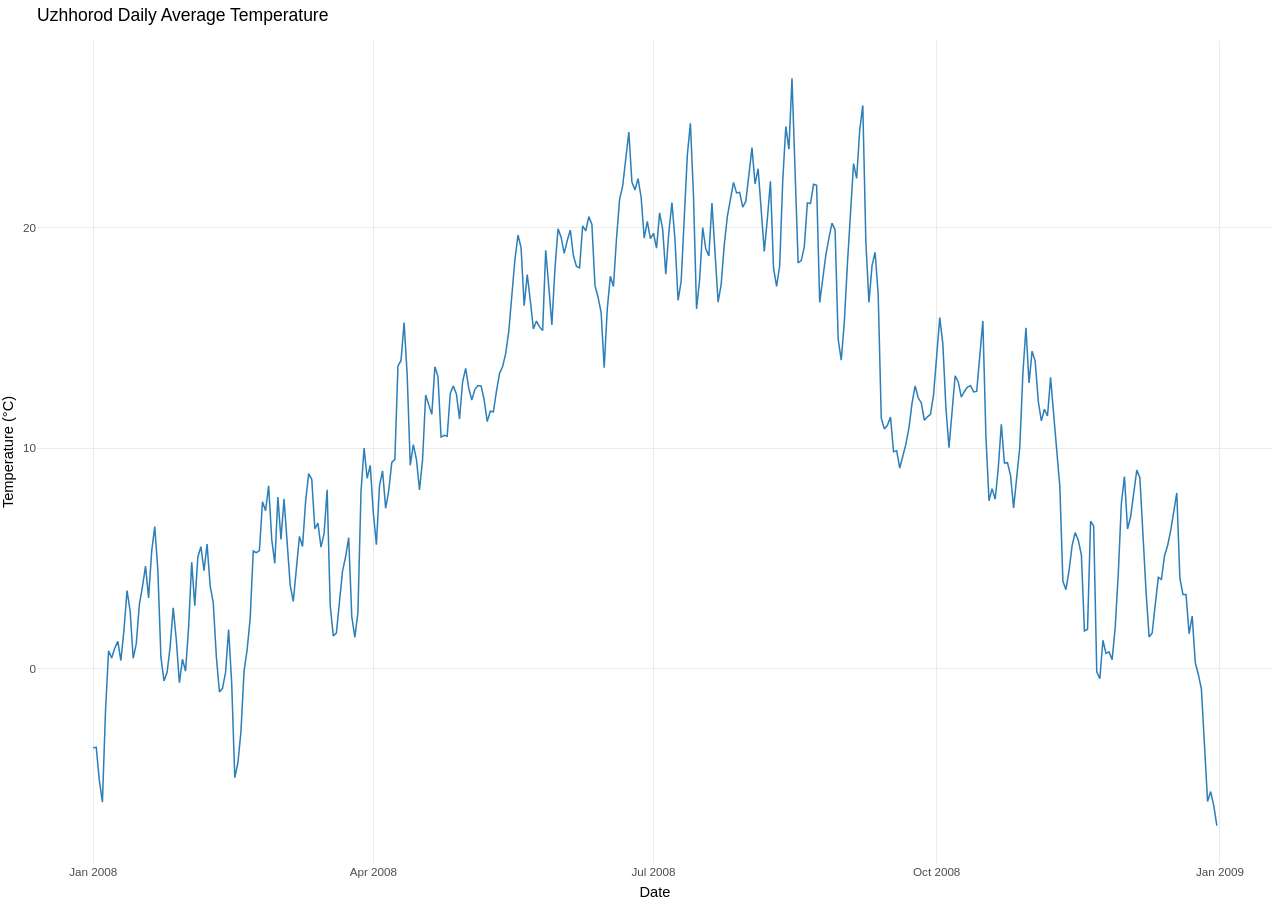
==== commit 0ef3e572: "css changes, graphic representation changes, daily average future for the comparison" ====
--- a/templates/end_year_comp.html
+++ b/templates/end_year_comp.html
@@ -16,9 +16,9 @@
 </head>
 <body>
 <div id="htmlwidget_container">
-  <div class="plotly html-widget html-fill-item" id="htmlwidget-72abac55f6c7eaa7cafd" style="width:100%;height:400px;"></div>
+  <div class="plotly html-widget html-fill-item" id="htmlwidget-6c24a1bbb66f2758418f" style="width:100%;height:400px;"></div>
 </div>
-<script type="application/json" data-for="htmlwidget-72abac55f6c7eaa7cafd">{"x":{"data":[{"x":[1514768400,1514790000,1514811600,1514833200,1514844000,1514854800,1514876400,1514898000,1514919600,1514930400,1514941200,1514962800,1514984400,1515006000,1515016800,1515027600,1515049200,1515070800,1515092400,1515103200,1515114000,1515135600,1515157200,1515178800,1515189600,1515200400,1515222000,1515243600,1515265200,1515276000,1515286800,1515308400,1515330000,1515351600,1515362400,1515373200,1515394800,1515416400,1515438000,1515448800,1515459600,1515481200,1515502800,1515524400,1515535200,1515546000,1515567600,1515589200,1515610800,1515621600,1515632400,1515654000,1515675600,1515697200,1515708000,1515718800,1515740400,1515762000,1515783600,1515794400,1515805200,1515826800,1515848400,1515870000,1515880800,1515891600,1515913200,1515934800,1515956400,1515967200,1515978000,1515999600,1516021200,1516042800,1516053600,1516064400,1516086000,1516107600,1516129200,1516140000,1516150800,1516172400,1516194000,1516215600,1516226400,1516237200,1516258800,1516280400,1516302000,1516312800,1516323600,1516345200,1516366800,1516388400,1516399200,1516410000,1516431600,1516453200,1516474800,1516485600,1516496400,1516518000,1516539600,1516561200,1516572000,1516582800,1516604400,1516626000,1516647600,1516658400,1516669200,1516690800,1516712400,1516734000,1516744800,1516755600,1516777200,1516798800,1516820400,1516831200,1516842000,1516863600,1516885200,1516906800,1516917600,1516928400,1516950000,1516971600,1516993200,1517004000,1517014800,1517036400,1517058000,1517079600,1517090400,1517101200,1517122800,1517144400,1517166000,1517176800,1517187600,1517209200,1517230800,1517252400,1517263200,1517274000,1517295600,1517317200,1517338800,1517349600,1517360400,1517382000,1517403600,1517425200,1517436000,1517446800,1517468400,1517490000,1517511600,1517522400,1517533200,1517554800,1517576400,1517598000,1517608800,1517619600,1517641200,1517662800,1517684400,1517695200,1517706000,1517727600,1517749200,1517770800,1517781600,1517792400,1517814000,1517835600,1517857200,1517868000,1517878800,1517900400,1517922000,1517943600,1517954400,1517965200,1517986800,1518008400,1518030000,1518040800,1518051600,1518073200,1518094800,1518116400,1518127200,1518138000,1518159600,1518181200,1518202800,1518213600,1518224400,1518246000,1518267600,1518289200,1518300000,1518310800,1518332400,1518354000,1518375600,1518386400,1518397200,1518418800,1518440400,1518462000,1518472800,1518483600,1518505200,1518526800,1518548400,1518559200,1518570000,1518591600,1518613200,1518634800,1518645600,1518656400,1518678000,1518699600,1518721200,1518732000,1518742800,1518764400,1518786000,1518807600,1518818400,1518829200,1518850800,1518872400,1518894000,1518904800,1518915600,1518937200,1518958800,1518980400,1518991200,1519002000,1519023600,1519045200,1519066800,1519077600,1519088400,1519110000,1519131600,1519153200,1519164000,1519174800,1519196400,1519218000,1519239600,1519250400,1519261200,1519282800,1519304400,1519326000,1519336800,1519347600,1519369200,1519390800,1519412400,1519423200,1519434000,1519455600,1519477200,1519498800,1519509600,1519520400,1519542000,1519563600,1519585200,1519596000,1519606800,1519628400,1519650000,1519671600,1519682400,1519693200,1519714800,1519736400,1519758000,1519768800,1519779600,1519801200,1519822800,1519844400,1519855200,1519866000,1519887600,1519909200,1519930800,1519941600,1519952400,1519974000,1519995600,1520017200,1520028000,1520038800,1520060400,1520082000,1520103600,1520114400,1520125200,1520146800,1520168400,1520190000,1520200800,1520211600,1520233200,1520254800,1520276400,1520287200,1520298000,1520319600,1520341200,1520362800,1520373600,1520384400,1520406000,1520427600,1520449200,1520460000,1520470800,1520492400,1520514000,1520535600,1520546400,1520557200,1520578800,1520600400,1520622000,1520632800,1520643600,1520665200,1520686800,1520708400,1520719200,1520730000,1520751600,1520773200,1520794800,1520805600,1520816400,1520838000,1520859600,1520881200,1520892000,1520902800,1520924400,1520946000,1520967600,1520978400,1520989200,1521010800,1521032400,1521054000,1521064800,1521075600,1521097200,1521118800,1521140400,1521151200,1521162000,1521183600,1521205200,1521226800,1521237600,1521248400,1521270000,1521291600,1521313200,1521324000,1521334800,1521356400,1521378000,1521399600,1521410400,1521421200,1521442800,1521464400,1521486000,1521496800,1521507600,1521529200,1521550800,1521572400,1521583200,1521594000,1521615600,1521637200,1521658800,1521669600,1521680400,1521702000,1521723600,1521745200,1521756000,1521766800,1521788400,1521810000,1521831600,1521842400,1521853200,1521874800,1521896400,1521918000,1521928800,1521939600,1521957600,1521979200,1522000800,1522011600,1522022400,1522044000,1522065600,1522087200,1522098000,1522108800,1522130400,1522152000,1522173600,1522184400,1522195200,1522216800,1522238400,1522260000,1522270800,1522281600,1522303200,1522324800,1522346400,1522357200,1522368000,1522389600,1522411200,1522432800,1522443600,1522454400,1522476000,1522497600,1522519200,1522530000,1522540800,1522562400,1522584000,1522605600,1522616400,1522627200,1522648800,1522670400,1522692000,1522702800,1522713600,1522735200,1522756800,1522778400,1522789200,1522800000,1522821600,1522843200,1522864800,1522875600,1522886400,1522908000,1522929600,1522951200,1522962000,1522972800,1522994400,1523016000,1523037600,1523048400,1523059200,1523080800,1523102400,1523124000,1523134800,1523145600,1523167200,1523188800,1523210400,1523221200,1523232000,1523253600,1523275200,1523296800,1523307600,1523318400,1523340000,1523361600,1523383200,1523394000,1523404800,1523426400,1523448000,1523469600,1523480400,1523491200,1523512800,1523534400,1523556000,1523566800,1523577600,1523599200,1523620800,1523642400,1523653200,1523664000,1523685600,1523707200,1523728800,1523739600,1523750400,1523772000,1523793600,1523815200,1523826000,1523836800,1523858400,1523880000,1523901600,1523912400,1523923200,1523944800,1523966400,1523988000,1523998800,1524009600,1524031200,1524052800,1524074400,1524085200,1524096000,1524117600,1524139200,1524160800,1524171600,1524182400,1524204000,1524225600,1524247200,1524258000,1524268800,1524290400,1524312000,1524333600,1524344400,1524355200,1524376800,1524398400,1524420000,1524430800,1524441600,1524463200,1524484800,1524506400,1524517200,1524528000,1524549600,1524571200,1524592800,1524603600,1524614400,1524636000,1524657600,1524679200,1524690000,1524700800,1524722400,1524744000,1524765600,1524776400,1524787200,1524808800,1524830400,1524852000,1524862800,1524873600,1524895200,1524916800,1524938400,1524949200,1524960000,1524981600,1525003200,1525024800,1525035600,1525046400,1525068000,1525089600,1525111200,1525122000,1525132800,1525154400,1525176000,1525197600,1525208400,1525219200,1525240800,1525262400,1525284000,1525294800,1525305600,1525327200,1525348800,1525370400,1525381200,1525392000,1525413600,1525435200,1525456800,1525467600,1525478400,1525500000,1525521600,1525543200,1525554000,1525564800,1525586400,1525608000,1525629600,1525640400,1525651200,1525672800,1525694400,1525716000,1525726800,1525737600,1525759200,1525780800,1525802400,1525813200,1525824000,1525845600,1525867200,1525888800,1525899600,1525910400,1525932000,1525953600,1525975200,1525986000,1525996800,1526018400,1526040000,1526061600,1526072400,1526083200,1526104800,1526126400,1526148000,1526158800,1526169600,1526191200,1526212800,1526234400,1526245200,1526256000,1526277600,1526299200,1526320800,1526331600,1526342400,1526364000,1526385600,1526407200,1526418000,1526428800,1526450400,1526472000,1526493600,1526504400,1526515200,1526536800,1526558400,1526580000,1526590800,1526601600,1526623200,1526644800,1526666400,1526677200,1526688000,1526709600,1526731200,1526752800,1526763600,1526774400,1526796000,1526817600,1526839200,1526850000,1526860800,1526882400,1526904000,1526925600,1526936400,1526947200,1526968800,1526990400,1527012000,1527022800,1527033600,1527055200,1527076800,1527098400,1527109200,1527120000,1527141600,1527163200,1527184800,1527195600,1527206400,1527228000,1527249600,1527271200,1527282000,1527292800,1527314400,1527336000,1527357600,1527368400,1527379200,1527400800,1527422400,1527444000,1527454800,1527465600,1527487200,1527508800,1527530400,1527541200,1527552000,1527573600,1527595200,1527616800,1527627600,1527638400,1527660000,1527681600,1527703200,1527714000,1527724800,1527746400,1527768000,1527789600,1527800400,1527811200,1527832800,1527854400,1527876000,1527886800,1527897600,1527919200,1527940800,1527962400,1527973200,1527984000,1528005600,1528027200,1528048800,1528059600,1528070400,1528092000,1528113600,1528135200,1528146000,1528156800,1528178400,1528200000,1528221600,1528232400,1528243200,1528264800,1528286400,1528308000,1528318800,1528329600,1528351200,1528372800,1528394400,1528405200,1528416000,1528437600,1528459200,1528480800,1528491600,1528502400,1528524000,1528545600,1528567200,1528578000,1528588800,1528610400,1528632000,1528653600,1528664400,1528675200,1528696800,1528718400,1528740000,1528750800,1528761600,1528783200,1528804800,1528826400,1528837200,1528848000,1528869600,1528891200,1528912800,1528923600,1528934400,1528956000,1528977600,1528999200,1529010000,1529020800,1529042400,1529064000,1529085600,1529096400,1529107200,1529128800,1529150400,1529172000,1529182800,1529193600,1529215200,1529236800,1529258400,1529269200,1529280000,1529301600,1529323200,1529344800,1529355600,1529366400,1529388000,1529409600,1529431200,1529442000,1529452800,1529474400,1529496000,1529517600,1529528400,1529539200,1529560800,1529582400,1529604000,1529614800,1529625600,1529647200,1529668800,1529690400,1529701200,1529712000,1529733600,1529755200,1529776800,1529787600,1529798400,1529820000,1529841600,1529863200,1529874000,1529884800,1529906400,1529928000,1529949600,1529960400,1529971200,1529992800,1530014400,1530036000,1530046800,1530057600,1530079200,1530100800,1530122400,1530133200,1530144000,1530165600,1530187200,1530208800,1530219600,1530230400,1530252000,1530273600,1530295200,1530306000,1530316800,1530338400,1530360000,1530381600,1530392400,1530403200,1530424800,1530446400,1530468000,1530478800,1530489600,1530511200,1530532800,1530554400,1530565200,1530576000,1530597600,1530619200,1530640800,1530651600,1530662400,1530684000,1530705600,1530727200,1530738000,1530748800,1530770400,1530792000,1530813600,1530824400,1530835200,1530856800,1530878400,1530900000,1530910800,1530921600,1530943200,1530964800,1530986400,1530997200,1531008000,1531029600,1531051200,1531072800,1531083600,1531094400,1531116000,1531137600,1531159200,1531170000,1531180800,1531202400,1531224000,1531245600,1531256400,1531267200,1531288800,1531310400,1531332000,1531342800,1531353600,1531375200,1531396800,1531418400,1531429200,1531440000,1531461600,1531483200,1531504800,1531515600,1531526400,1531548000,1531569600,1531591200,1531602000,1531612800,1531634400,1531656000,1531677600,1531688400,1531699200,1531720800,1531742400,1531764000,1531774800,1531785600,1531807200,1531828800,1531850400,1531861200,1531872000,1531893600,1531915200,1531936800,1531947600,1531958400,1531980000,1532001600,1532023200,1532034000,1532044800,1532066400,1532088000,1532109600,1532120400,1532131200,1532152800,1532174400,1532196000,1532206800,1532217600,1532239200,1532260800,1532282400,1532293200,1532304000,1532325600,1532347200,1532368800,1532379600,1532390400,1532412000,1532433600,1532455200,1532466000,1532476800,1532498400,1532520000,1532541600,1532552400,1532563200,1532584800,1532606400,1532628000,1532638800,1532649600,1532671200,1532692800,1532714400,1532725200,1532736000,1532757600,1532779200,1532800800,1532811600,1532822400,1532844000,1532865600,1532887200,1532898000,1532908800,1532930400,1532952000,1532973600,1532984400,1532995200,1533016800,1533038400,1533060000,1533070800,1533081600,1533103200,1533124800,1533146400,1533157200,1533168000,1533189600,1533211200,1533232800,1533243600,1533254400,1533276000,1533297600,1533319200,1533330000,1533340800,1533362400,1533384000,1533405600,1533416400,1533427200,1533448800,1533470400,1533492000,1533502800,1533513600,1533535200,1533556800,1533578400,1533589200,1533600000,1533621600,1533643200,1533664800,1533675600,1533686400,1533708000,1533729600,1533751200,1533762000,1533772800,1533794400,1533816000,1533837600,1533848400,1533859200,1533880800,1533902400,1533924000,1533934800,1533945600,1533967200,1533988800,1534010400,1534021200,1534032000,1534053600,1534075200,1534096800,1534107600,1534118400,1534140000,1534161600,1534183200,1534194000,1534204800,1534226400,1534248000,1534269600,1534280400,1534291200,1534312800,1534334400,1534356000,1534366800,1534377600,1534399200,1534420800,1534442400,1534453200,1534464000,1534485600,1534507200,1534528800,1534539600,1534550400,1534572000,1534593600,1534615200,1534626000,1534636800,1534658400,1534680000,1534701600,1534712400,1534723200,1534744800,1534766400,1534788000,1534798800,1534809600,1534831200,1534852800,1534874400,1534885200,1534896000,1534917600,1534939200,1534960800,1534971600,1534982400,1535004000,1535025600,1535047200,1535058000,1535068800,1535090400,1535112000,1535133600,1535144400,1535155200,1535176800,1535198400,1535220000,1535230800,1535241600,1535263200,1535284800,1535306400,1535317200,1535328000,1535349600,1535371200,1535392800,1535403600,1535414400,1535436000,1535457600,1535479200,1535490000,1535500800,1535522400,1535544000,1535565600,1535576400,1535587200,1535608800,1535630400,1535652000,1535662800,1535673600,1535695200,1535716800,1535738400,1535749200,1535760000,1535781600,1535803200,1535824800,1535835600,1535846400,1535868000,1535889600,1535911200,1535922000,1535932800,1535954400,1535976000,1535997600,1536008400,1536019200,1536040800,1536062400,1536084000,1536094800,1536105600,1536127200,1536148800,1536170400,1536181200,1536192000,1536213600,1536235200,1536256800,1536267600,1536278400,1536300000,1536321600,1536343200,1536354000,1536364800,1536386400,1536408000,1536429600,1536440400,1536451200,1536472800,1536494400,1536516000,1536526800,1536537600,1536559200,1536580800,1536602400,1536613200,1536624000,1536645600,1536667200,1536688800,1536699600,1536710400,1536732000,1536753600,1536775200,1536786000,1536796800,1536818400,1536840000,1536861600,1536872400,1536883200,1536904800,1536926400,1536948000,1536958800,1536969600,1536991200,1537012800,1537034400,1537045200,1537056000,1537077600,1537099200,1537120800,1537131600,1537142400,1537164000,1537185600,1537207200,1537218000,1537228800,1537250400,1537272000,1537293600,1537304400,1537315200,1537336800,1537358400,1537380000,1537390800,1537401600,1537423200,1537444800,1537466400,1537477200,1537488000,1537509600,1537531200,1537552800,1537563600,1537574400,1537596000,1537617600,1537639200,1537650000,1537660800,1537682400,1537704000,1537725600,1537736400,1537747200,1537768800,1537790400,1537812000,1537822800,1537833600,1537855200,1537876800,1537898400,1537909200,1537920000,1537941600,1537963200,1537984800,1537995600,1538006400,1538028000,1538049600,1538071200,1538082000,1538092800,1538114400,1538136000,1538157600,1538168400,1538179200,1538200800,1538222400,1538244000,1538254800,1538265600,1538287200,1538308800,1538330400,1538341200,1538352000,1538373600,1538395200,1538416800,1538427600,1538438400,1538460000,1538481600,1538503200,1538514000,1538524800,1538546400,1538568000,1538589600,1538600400,1538611200,1538632800,1538654400,1538676000,1538686800,1538697600,1538719200,1538740800,1538762400,1538773200,1538784000,1538805600,1538827200,1538848800,1538859600,1538870400,1538892000,1538913600,1538935200,1538946000,1538956800,1538978400,1539000000,1539021600,1539032400,1539043200,1539064800,1539086400,1539108000,1539118800,1539129600,1539151200,1539172800,1539194400,1539205200,1539216000,1539237600,1539259200,1539280800,1539291600,1539302400,1539324000,1539345600,1539367200,1539378000,1539388800,1539410400,1539432000,1539453600,1539464400,1539475200,1539496800,1539518400,1539540000,1539550800,1539561600,1539583200,1539604800,1539626400,1539637200,1539648000,1539669600,1539691200,1539712800,1539723600,1539734400,1539756000,1539777600,1539799200,1539810000,1539820800,1539842400,1539864000,1539885600,1539896400,1539907200,1539928800,1539950400,1539972000,1539982800,1539993600,1540015200,1540036800,1540058400,1540069200,1540080000,1540101600,1540123200,1540144800,1540155600,1540166400,1540188000,1540209600,1540231200,1540242000,1540252800,1540274400,1540296000,1540317600,1540328400,1540339200,1540360800,1540382400,1540404000,1540414800,1540425600,1540447200,1540468800,1540490400,1540501200,1540512000,1540533600,1540555200,1540576800,1540587600,1540598400,1540620000,1540641600,1540663200,1540674000,1540684800,1540710000,1540731600,1540753200,1540764000,1540774800,1540796400,1540818000,1540839600,1540850400,1540861200,1540882800,1540904400,1540926000,1540936800,1540947600,1540969200,1540990800,1541012400,1541023200,1541034000,1541055600,1541077200,1541098800,1541109600,1541120400,1541142000,1541163600,1541185200,1541196000,1541206800,1541228400,1541250000,1541271600,1541282400,1541293200,1541314800,1541336400,1541358000,1541368800,1541379600,1541401200,1541422800,1541444400,1541455200,1541466000,1541487600,1541509200,1541530800,1541541600,1541552400,1541574000,1541595600,1541617200,1541628000,1541638800,1541660400,1541682000,1541703600,1541714400,1541725200,1541746800,1541768400,1541790000,1541800800,1541811600,1541833200,1541854800,1541876400,1541887200,1541898000,1541919600,1541941200,1541962800,1541973600,1541984400,1542006000,1542027600,1542049200,1542060000,1542070800,1542092400,1542114000,1542135600,1542146400,1542157200,1542178800,1542200400,1542222000,1542232800,1542243600,1542265200,1542286800,1542308400,1542319200,1542330000,1542351600,1542373200,1542394800,1542405600,1542416400,1542438000,1542459600,1542481200,1542492000,1542502800,1542524400,1542546000,1542567600,1542578400,1542589200,1542610800,1542632400,1542654000,1542664800,1542675600,1542697200,1542718800,1542740400,1542751200,1542762000,1542783600,1542805200,1542826800,1542837600,1542848400,1542870000,1542891600,1542913200,1542924000,1542934800,1542956400,1542978000,1542999600,1543010400,1543021200,1543042800,1543064400,1543086000,1543096800,1543107600,1543129200,1543150800,1543172400,1543183200,1543194000,1543215600,1543237200,1543258800,1543269600,1543280400,1543302000,1543323600,1543345200,1543356000,1543366800,1543388400,1543410000,1543431600,1543442400,1543453200,1543474800,1543496400,1543518000,1543528800,1543539600,1543561200,1543582800,1543604400,1543615200,1543626000,1543647600,1543669200,1543690800,1543701600,1543712400,1543734000,1543755600,1543777200,1543788000,1543798800,1543820400,1543842000,1543863600,1543874400,1543885200,1543906800,1543928400,1543950000,1543960800,1543971600,1543993200,1544014800,1544036400,1544047200,1544058000,1544079600,1544101200,1544122800,1544133600,1544144400,1544166000,1544187600,1544209200,1544220000,1544230800,1544252400,1544274000,1544295600,1544306400,1544317200,1544338800,1544360400,1544382000,1544392800,1544403600,1544425200,1544446800,1544468400,1544479200,1544490000,1544511600,1544533200,1544554800,1544565600,1544576400,1544598000,1544619600,1544641200,1544652000,1544662800,1544684400,1544706000,1544727600,1544738400,1544749200,1544770800,1544792400,1544814000,1544824800,1544835600,1544857200,1544878800,1544900400,1544911200,1544922000,1544943600,1544965200,1544986800,1544997600,1545008400,1545030000,1545051600,1545073200,1545084000,1545094800,1545116400,1545138000,1545159600,1545170400,1545181200,1545202800,1545224400,1545246000,1545256800,1545267600,1545289200,1545310800,1545332400,1545343200,1545354000,1545375600,1545397200,1545418800,1545429600,1545440400,1545462000,1545483600,1545505200,1545516000,1545526800,1545548400,1545570000,1545591600,1545602400,1545613200,1545634800,1545656400,1545678000,1545688800,1545699600,1545721200,1545742800,1545764400,1545775200,1545786000,1545807600,1545829200,1545850800,1545861600,1545872400,1545894000,1545915600,1545937200,1545948000,1545958800,1545980400,1546002000,1546023600,1546034400,1546045200,1546066800,1546088400,1546110000,1546120800,1546131600,1546153200,1546174800,1546196400,1546207200,1546218000,1546239600,1546261200,1546282800,1546293600],"y":[2.9530273437500227,3.8424316406250227,5.0597167968750227,5.1710449218750227,5.2990966796875227,5.5890136718750227,5.0029541015625227,6.4515625000000227,6.0163818359375227,5.7652832031250227,4.6092773437500227,3.5697265625000227,5.9868408203125227,2.4334960937500227,2.1227050781250227,2.3757568359375227,2.9945312500000227,5.0382324218750227,3.4420410156250227,3.5899902343750227,3.0123535156250227,3.8875976562500227,5.0810791015625227,5.4405761718750227,4.5252929687500227,5.3817382812500227,6.4442382812500227,8.2212158203125227,8.2062011718750227,7.9587646484375227,7.8031250000000227,7.8143554687500227,10.189843750000023,8.9388671875000227,8.4070068359375227,7.9310546875000227,6.8265625000000227,9.3131347656250227,6.6627441406250227,5.7010742187500227,2.5416503906250227,0.64858398437502274,8.4537597656250227,6.7120605468750227,5.8077636718750227,5.2520996093750227,4.0487304687500227,7.1795898437500227,4.7444091796875227,3.1180664062500227,2.8778320312500227,3.5071044921875227,7.1460205078125227,3.1015869140625227,1.4803710937500227,1.0084472656250227,2.4125000000000227,5.6202636718750227,4.1275878906250227,3.6437011718750227,2.6107421875000227,2.5157714843750227,3.6434570312500227,-0.16171874999997726,-0.60678710937497726,-3.0784667968749773,-1.4961914062499773,0.73305664062502274,-4.7211975097656023,-4.8785156249999773,-6.3291992187499773,-4.7459472656249773,-1.2171386718749773,-4.5179199218749773,-4.7876495361327898,-4.5274414062499773,-4.1014160156249773,-2.7094482421874773,-2.1502441406249773,-1.5279296874999773,-0.58652343749997726,0.72219238281252274,1.3322998046875227,-0.47177734374997726,-0.40939941406247726,-0.085546874999977263,0.0016113281250227374,3.5692382812500227,0.93935546875002274,1.1668945312500227,2.0990234375000227,2.4742675781250227,5.5997558593750227,3.3784423828125227,-1.9913085937499773,-2.5363525390624773,-0.93124999999997726,1.6847167968750227,0.74843750000002274,0.23940429687502274,-0.11508789062497726,0.59584960937502274,1.6988769531250227,1.2888427734375227,1.2064453125000227,0.48562011718752274,0.54848632812502274,3.0631347656250227,-3.5442871093749773,-2.8211425781249773,-3.4024414062499773,-1.5225585937499773,2.3670898437500227,-0.69296874999997726,-1.7095550537109148,-0.81816711425778976,-1.1961425781249773,1.3441406250000227,0.32094726562502274,0.75527343750002274,0.45595703125002274,1.3824707031250227,4.0841308593750227,-0.68796386718747726,-2.0271972656249773,-1.7215332031249773,0.19985351562502274,5.3543945312500227,3.5794921875000227,2.2816406250000227,0.49428710937502274,1.3550048828125227,4.8019042968750227,2.2579589843750227,2.7822509765625227,2.7634521484375227,1.9588867187500227,4.8395019531250227,3.1135498046875227,3.2038818359375227,3.5692382812500227,3.6629882812500227,5.6791015625000227,6.1854492187500227,5.3561035156250227,4.7258544921875227,5.9356933593750227,8.4574218750000227,1.6617675781250227,0.89467773437502274,-0.17343749999997726,1.1078125000000227,6.0580078125000227,4.0108886718750227,4.2308593750000227,3.7643066406250227,4.9049316406250227,6.7008300781250227,6.7146240234375227,6.5089355468750227,5.8692871093750227,5.2696777343750227,6.7235351562500227,6.2303710937500227,5.2878662109375227,4.1958251953125227,4.1059814453125227,3.2042480468750227,1.9760986328125227,1.8928466796875227,1.6900878906250227,1.9344726562500227,3.8651367187500227,-0.47299804687497726,-1.1791748046874773,-1.0516113281249773,0.92763671875002274,1.3209472656250227,-0.39291992187497726,-1.2244628906249773,-2.6416992187499773,-2.3919433593749773,1.1380859375000227,0.26772460937502274,-1.7937988281249773,-2.6607421874999773,1.3158203125000227,5.3924804687500227,3.9959960937500227,3.5619140625000227,2.6446777343750227,2.9835449218750227,3.0855957031250227,1.4625488281250227,1.5029541015625227,1.3104492187500227,1.7530761718750227,3.3141113281250227,0.66091308593752274,0.048242187500022737,-0.38779296874997726,1.1466308593750227,4.2127929687500227,0.79091796875002274,0.11489257812502274,-0.32089843749997726,0.27541503906252274,4.2577148437500227,2.9784179687500227,2.5785156250000227,1.9796386718750227,1.8907714843750227,3.6659179687500227,3.3663574218750227,1.8539062500000227,1.2071777343750227,2.1722656250000227,5.3229003906250227,2.2833496093750227,2.1734863281250227,1.6439453125000227,2.6585937500000227,3.7350097656250227,1.0226074218750227,0.64199218750002274,1.1119628906250227,2.1270996093750227,4.7853027343750227,0.73134765625002274,0.10292968750002274,0.77797851562502274,2.6343017578125227,2.2121826171875227,0.42556152343752274,0.84560546875002274,1.0462890625000227,0.11086425781252274,1.9732910156250227,0.77846679687502274,0.59926757812502274,0.74233398437502274,2.0199218750000227,5.2706542968750227,1.9242187500000227,0.99501953125002274,-0.043554687499977263,0.74379882812502274,6.2728515625000227,-1.1961425781249773,-0.69174804687497726,-1.7994140624999773,1.3148437500000227,5.8951660156250227,1.8167968750000227,1.8253417968750227,1.2574707031250227,2.6249023437500227,4.1874023437500227,1.0321289062500227,1.0448242187500227,1.2721191406250227,2.1690917968750227,4.5431152343750227,1.1810546875000227,0.13320312500002274,0.28774414062502274,1.0338378906250227,1.6019531250000227,-1.5870117187499773,-2.3606933593749773,-3.7640136718749773,-2.4695800781249773,-1.1602539062499773,-5.5352539062499773,-6.9229492187499773,-8.0873321533202898,-7.5557769775390398,-4.7635253906249773,-7.1984008789062273,-7.3609985351562273,-7.6525787353515398,-5.5209564208984148,-1.4915527343749773,-7.1837371826171648,-7.0889190673827898,-7.4713500976562273,-6.6857360839843523,-4.0960449218749773,-7.0262969970702898,-7.1548217773437273,-8.0009674072265398,-7.0728057861327898,-4.7869628906249773,-9.1455902099609148,-9.7484497070312273,-10.198202514648415,-8.4496368408202898,-3.0242675781249773,-6.4460968017577898,-6.8114837646484148,-6.5631469726562273,-4.0726074218749773,-1.4795898437499773,-3.0396484374999773,-3.3782714843749773,-4.8089355468749773,-4.7676757812499773,-0.89780273437497726,-6.4212249755859148,-9.5270446777343523,-10.199591064453102,-6.7000488281249773,0.44301757812502274,-5.1358398437499773,-7.3370117187499773,-7.9667114257812273,-0.89414062499997726,6.3519531250000227,0.64443359375002274,1.4923339843750227,2.3307128906250227,5.7086425781250227,6.1714111328125227,4.7339111328125227,4.2485595703125227,3.3106933593750227,3.8395019531250227,5.6799560546875227,4.0321289062500227,3.1920410156250227,2.7593017578125227,4.3443847656250227,8.7665039062500227,5.9417968750000227,4.0094238281250227,1.6825195312500227,2.5011230468750227,8.8131347656250227,7.4527832031250227,5.0326171875000227,4.5206542968750227,5.5016113281250227,8.8644042968750227,7.5895019531250227,6.8565917968750227,5.9837890625000227,8.9724365234375227,12.472314453125023,11.909570312500023,11.748437500000023,11.200830078125023,10.950830078125023,15.696191406250023,12.114160156250023,10.385156250000023,8.7406250000000227,9.7721191406250227,14.699853515625023,8.9291015625000227,7.9044433593750227,6.4229980468750227,10.201562500000023,13.749902343750023,8.5218750000000227,7.1456542968750227,5.8836914062500227,7.5382324218750227,8.4457031250000227,6.4167724609375227,5.5882812500000227,4.7254882812500227,7.2547851562500227,9.2120605468750227,7.6332031250000227,7.0346923828125227,5.8351074218750227,2.6080566406250227,3.7816406250000227,0.50771484375002274,-1.1802734374999773,-2.4322265624999773,-4.5176757812499773,-4.3863281249999773,-4.8763183593749773,-4.9354003906249773,-4.8130859374999773,-2.7972167968749773,-0.24643554687497726,-1.3687499999999773,-2.5933593749999773,-3.4383300781249773,-3.2651123046874773,-1.3234619140624773,-3.0745605468749773,-4.5538085937499773,-6.7363037109374773,-1.1614746093749773,1.6419921875000227,-5.8687499999999773,-6.8406738281249773,-9.7682403564452898,-1.1810058593749773,2.9833007812500227,-6.2151855468749773,-7.2752441406249773,-7.0655273437499773,1.4305664062500227,4.5458007812500227,1.3272949218750227,-0.40219726562497726,-1.7889160156249773,2.5982910156250227,7.2081542968750227,2.0260253906250227,-0.26669921874997726,0.034570312500022737,5.1710449218750227,8.9515625000000227,4.1869140625000227,3.6361328125000227,1.6446777343750227,5.3678222656250227,11.258203125000023,7.5028320312500227,6.7274414062500227,5.3248535156250227,8.2076660156250227,10.196679687500023,4.7391601562500227,2.4988037109375227,0.67812500000002274,5.3271728515625227,10.317285156250023,5.7184082031250227,4.9864746093750227,5.6512695312500227,6.6659179687500227,10.615380859375023,8.4620605468750227,6.8655029296875227,7.1169677734375227,7.7463623046875227,11.191552734375023,10.297509765625023,10.058496093750023,9.9774414062500227,10.383935546875023,16.892480468750023,13.109277343750023,12.833886718750023,10.834619140625023,10.272607421875023,5.6187988281250227,4.9179931640625227,4.9111572265625227,4.0084472656250227,6.6002441406250227,11.666894531250023,4.7730957031250227,2.3204589843750227,1.5255371093750227,10.479638671875023,17.738916015625023,11.247705078125023,8.5829101562500227,7.9422851562500227,14.873437500000023,20.008691406250023,14.794091796875023,13.404931640625023,11.093530273437523,15.299951171875023,20.475976562500023,13.818994140625023,12.732324218750023,12.175927734375023,10.015161132812523,12.782617187500023,9.6341796875000227,9.0294433593750227,8.9513183593750227,13.177880859375023,18.825097656250023,12.372949218750023,10.067285156250023,9.2789550781250227,17.663964843750023,23.378320312500023,16.006738281250023,13.498925781250023,11.680810546875023,19.150415039062523,24.706323242187523,16.575830078125023,12.622460937500023,10.578271484375023,16.641015625000023,20.326806640625023,15.567773437500023,11.442773437500023,9.7516113281250227,17.138574218750023,23.029687500000023,13.657373046875023,12.204003906250023,10.054956054687523,19.922998046875023,27.118310546875023,17.671044921875023,16.146630859375023,14.949853515625023,21.098413085937523,20.339257812500023,15.538842773437523,13.470239257812523,11.174218750000023,18.572290039062523,24.210351562500023,13.770898437500023,10.240869140625023,7.9864746093750227,19.167382812500023,24.863183593750023,17.275292968750023,16.614404296875023,15.392968750000023,17.748681640625023,23.749536132812523,18.823388671875023,15.975244140625023,14.678369140625023,17.636499023437523,21.005517578125023,15.783471679687523,14.900903320312523,13.042260742187523,17.148828125000023,21.774072265625023,14.776269531250023,12.122460937500023,9.9359375000000227,18.207543945312523,24.111474609375023,18.517236328125023,16.258691406250023,12.704248046875023,16.525537109375023,21.413476562500023,11.074365234375023,7.5055175781250227,5.9596191406250227,17.112451171875023,24.399316406250023,15.161279296875023,12.366601562500023,10.206933593750023,19.232446289062523,24.190576171875023,14.200830078125023,12.344140625000023,10.184960937500023,20.032983398437523,24.008813476562523,16.680078125000023,14.419213867187523,13.823876953125023,17.804345703125023,22.806054687500023,17.250390625000023,13.917626953125023,12.823999023437523,18.606347656250023,25.709130859375023,18.729150390625023,16.866845703125023,15.611474609375023,18.994775390625023,19.283349609375023,14.525292968750023,13.086694335937523,10.664941406250023,14.802514648437523,18.845849609375023,10.600244140625023,7.4266601562500227,6.0509277343750227,18.480126953125023,24.607080078125023,16.279443359375023,13.131738281250023,12.760644531250023,20.993188476562523,27.378076171875023,18.993798828125023,16.829248046875023,15.125634765625023,22.956079101562523,27.166406250000023,18.405175781250023,16.547753906250023,15.815332031250023,22.650537109375023,27.452783203125023,18.785791015625023,14.811303710937523,13.052148437500023,25.037377929687523,30.037011718750023,20.430322265625023,18.378808593750023,15.859033203125023,24.235009765625023,28.654809570312523,17.632714843750023,14.229150390625023,12.852441406250023,24.245996093750023,29.833642578125023,21.024560546875023,18.981103515625023,16.702783203125023,22.486962890625023,26.389306640625023,19.187158203125023,17.295312500000023,15.461816406250023,20.854150390625023,25.132714843750023,17.257714843750023,14.449365234375023,12.244531250000023,20.315820312500023,23.723291015625023,16.352929687500023,13.741113281250023,12.384667968750023,20.410302734375023,21.036035156250023,17.622705078125023,16.984765625000023,16.139062500000023,22.881250000000023,25.889306640625023,19.112451171875023,16.860742187500023,14.271630859375023,22.947167968750023,26.513330078125023,17.763574218750023,16.559472656250023,13.882714843750023,23.536523437500023,25.422998046875023,18.747705078125023,16.312890625000023,13.440087890625023,22.869531250000023,26.579003906250023,17.160546875000023,12.428369140625023,10.039941406250023,22.514062500000023,24.990869140625023,16.376611328125023,11.896386718750023,9.7406250000000227,16.336572265625023,21.127099609375023,14.290185546875023,10.370263671875023,8.9720703125000227,16.387475585937523,17.649438476562523,13.615625000000023,14.093286132812523,13.530053710937523,14.014794921875023,14.092675781250023,13.468652343750023,12.784204101562523,11.482324218750023,16.843164062500023,18.163476562500023,14.604638671875023,13.521508789062523,13.119653320312523,15.848535156250023,17.431787109375023,14.313378906250023,11.483544921875023,11.491357421875023,17.868310546875023,21.487451171875023,15.054101562500023,12.916528320312523,11.655175781250023,20.064111328125023,22.496240234375023,15.044580078125023,11.903588867187523,9.9492431640625227,21.131738281250023,23.211816406250023,16.394433593750023,15.086083984375023,14.130517578125023,18.055688476562523,23.465722656250023,17.001367187500023,14.965722656250023,13.685937500000023,23.457788085937523,26.635644531250023,19.107934570312523,17.351708984375023,15.739892578125023,25.183007812500023,25.381738281250023,20.236230468750023,17.895898437500023,16.131250000000023,22.677636718750023,25.135400390625023,18.973535156250023,16.422753906250023,16.357568359375023,25.255395507812523,26.957666015625023,18.462792968750023,17.356835937500023,16.239160156250023,24.746850585937523,26.922509765625023,19.140283203125023,16.938867187500023,14.466943359375023,25.182275390625023,28.918115234375023,21.421289062500023,17.634667968750023,14.820703125000023,24.888330078125023,28.049462890625023,17.594384765625023,15.697412109375023,14.791650390625023,25.622216796875023,29.907861328125023,19.287500000000023,17.078271484375023,15.410302734375023,26.291284179687523,30.124658203125023,19.911767578125023,17.043359375000023,15.706201171875023,27.189721679687523,31.043847656250023,23.432763671875023,17.652246093750023,16.743554687500023,22.616723632812523,23.898095703125023,18.738061523437523,17.274926757812523,16.990258789062523,21.716088867187523,24.791406250000023,19.127099609375023,17.576318359375023,15.616357421875023,24.042382812500023,27.948632812500023,22.077050781250023,17.605126953125023,16.282373046875023,24.189111328125023,28.027001953125023,20.341210937500023,18.252587890625023,17.492089843750023,22.375878906250023,25.952783203125023,18.562890625000023,16.048242187500023,14.480371093750023,20.651025390625023,25.443017578125023,20.664208984375023,17.754296875000023,16.734399414062523,23.486718750000023,26.172021484375023,20.395898437500023,18.304833984375023,17.447167968750023,26.580224609375023,30.520654296875023,22.594384765625023,19.478173828125023,17.759912109375023,26.539086914062523,30.282617187500023,24.600488281250023,18.762597656250023,17.627465820312523,22.408959960937523,25.417871093750023,19.849511718750023,18.227075195312523,18.105126953125023,24.564111328125023,27.095605468750023,19.671166992187523,17.380273437500023,16.683740234375023,21.065454101562523,25.665185546875023,19.186181640625023,18.675927734375023,18.139916992187523,17.298730468750023,19.785546875000023,18.124414062500023,17.771752929687523,17.930810546875023,20.042871093750023,24.656152343750023,20.251367187500023,18.702416992187523,17.602685546875023,24.284326171875023,27.352441406250023,21.317285156250023,18.281152343750023,16.445947265625023,24.438623046875023,25.621240234375023,20.091210937500023,17.953881835937523,17.209130859375023,22.702294921875023,23.207543945312523,20.429467773437523,19.087915039062523,17.866357421875023,25.710229492187523,30.302148437500023,22.704248046875023,20.640527343750023,18.868310546875023,26.892724609375023,30.431787109375023,22.267724609375023,18.876123046875023,17.391381835937523,27.432885742187523,30.522119140625023,23.841455078125023,20.922753906250023,18.203759765625023,13.273828125000023,17.039208984375023,13.937646484375023,12.755517578125023,11.870019531250023,13.972070312500023,17.483300781250023,11.327050781250023,10.345849609375023,10.428735351562523,16.736718750000023,19.069482421875023,14.247216796875023,13.236474609375023,11.915429687500023,17.946801757812523,21.050927734375023,15.683251953125023,12.511621093750023,11.866601562500023,20.446557617187523,23.070214843750023,16.435449218750023,14.980859375000023,14.442895507812523,19.310449218750023,22.320947265625023,17.682153320312523,17.321191406250023,16.717553710937523,22.887353515625023,24.954003906250023,21.746728515625023,20.451806640625023,19.466821289062523,24.466210937500023,25.213037109375023,21.862207031250023,20.592309570312523,20.210351562500023,20.110009765625023,20.488183593750023,15.642480468750023,13.756250000000023,12.928247070312523,17.428247070312523,18.637109375000023,13.559228515625023,11.230737304687523,8.9862304687500227,18.158105468750023,22.316552734375023,16.596337890625023,14.451074218750023,11.069482421875023,21.051904296875023,25.632226562500023,16.674951171875023,14.578515625000023,12.191186523437523,22.930810546875023,28.253808593750023,18.820214843750023,16.589746093750023,15.287255859375023,24.283837890625023,30.286035156250023,22.318505859375023,19.227197265625023,17.218896484375023,25.892236328125023,30.488183593750023,20.471337890625023,18.968896484375023,18.391503906250023,21.914697265625023,25.738671875000023,19.006494140625023,16.737695312500023,16.017846679687523,23.639794921875023,25.634179687500023,19.836816406250023,17.478540039062523,16.534570312500023,24.542871093750023,25.861474609375023,19.435937500000023,18.157617187500023,17.469384765625023,22.431542968750023,26.514062500000023,18.839746093750023,17.840966796875023,16.585107421875023,24.836816406250023,27.231835937500023,21.558984375000023,19.100732421875023,18.691064453125023,22.214135742187523,28.097558593750023,21.602441406250023,18.282617187500023,16.561914062500023,23.367089843750023,25.784570312500023,19.554101562500023,19.362939453125023,17.508935546875023,22.776269531250023,23.340478515625023,20.485009765625023,18.069482421875023,17.615014648437523,22.819482421875023,25.984765625000023,19.915429687500023,18.855615234375023,17.760888671875023,21.934960937500023,26.585107421875023,18.672265625000023,18.220361328125023,17.343652343750023,21.827050781250023,26.455224609375023,19.855859375000023,18.805566406250023,18.595361328125023,20.709985351562523,21.611474609375023,20.344384765625023,19.934472656250023,19.731347656250023,23.464624023437523,25.171044921875023,21.151025390625023,20.764428710937523,20.227563476562523,23.042016601562523,26.749169921875023,21.718896484375023,19.048608398437523,18.033593750000023,26.012353515625023,30.426416015625023,21.857568359375023,20.112695312500023,18.334619140625023,24.528710937500023,26.249902343750023,20.635278320312523,18.767480468750023,18.028710937500023,25.688256835937523,27.148583984375023,21.551904296875023,20.368066406250023,20.571679687500023,23.723291015625023,27.428613281250023,22.871728515625023,21.067651367187523,19.737084960937523,25.725244140625023,28.444482421875023,23.001123046875023,20.765771484375023,19.631372070312523,26.287744140625023,28.315087890625023,23.502587890625023,20.651635742187523,19.265771484375023,26.769921875000023,31.237207031250023,24.438867187500023,21.587548828125023,19.430322265625023,27.467431640625023,30.827783203125023,24.454248046875023,21.502099609375023,20.206689453125023,28.336572265625023,28.313867187500023,24.683740234375023,22.406640625000023,20.615136718750023,28.197167968750023,29.832666015625023,24.716210937500023,23.042626953125023,21.455102539062523,27.749169921875023,31.745751953125023,24.854150390625023,22.571435546875023,21.147363281250023,28.051416015625023,29.164208984375023,24.190332031250023,22.251123046875023,21.016503906250023,28.969384765625023,31.596826171875023,22.881250000000023,20.920556640625023,19.491357421875023,28.222314453125023,32.159326171875023,23.451562500000023,19.937158203125023,17.072656250000023,28.061669921875023,33.096582031250023,22.172753906250023,19.849755859375023,18.806787109375023,27.582177734375023,34.023339843750023,21.946923828125023,20.891259765625023,19.620019531250023,26.569970703125023,28.877832031250023,22.446435546875023,20.448876953125023,18.752587890625023,26.948632812500023,31.957177734375023,22.646142578125023,18.852929687500023,16.421777343750023,27.454492187500023,33.659570312500023,25.156640625000023,21.799707031250023,20.027490234375023,29.742333984375023,33.704980468750023,24.679345703125023,23.867822265625023,22.521875000000023,28.832910156250023,34.214013671875023,25.834619140625023,24.984033203125023,22.644677734375023,26.723779296875023,30.097558593750023,24.371728515625023,21.701806640625023,20.299218750000023,25.378564453125023,31.444238281250023,22.286767578125023,18.978906250000023,17.663232421875023,27.631494140625023,33.658105468750023,25.707910156250023,23.294824218750023,21.030664062500023,29.592919921875023,33.520410156250023,24.625146484375023,21.893701171875023,19.674707031250023,23.421533203125023,25.749902343750023,21.938378906250023,19.247705078125023,18.694482421875023,22.567529296875023,27.744531250000023,21.576562500000023,19.125024414062523,16.941186523437523,24.858422851562523,30.508935546875023,22.199853515625023,19.790429687500023,17.552148437500023,26.839746093750023,31.691552734375023,22.583642578125023,20.265283203125023,18.744531250000023,27.524560546875023,32.528222656250023,22.214257812500023,19.801171875000023,17.294824218750023,27.255761718750023,33.727441406250023,22.428857421875023,21.344628906250023,19.169580078125023,27.784814453125023,31.906640625000023,23.749902343750023,21.072412109375023,20.295800781250023,26.380761718750023,30.344628906250023,21.387597656250023,18.526025390625023,16.164453125000023,25.890039062500023,33.078515625000023,23.407128906250023,21.413476562500023,20.231103515625023,26.938745117187523,30.154443359375023,22.597802734375023,21.306542968750023,20.180322265625023,25.502343750000023,30.578515625000023,20.911767578125023,17.943261718750023,17.298730468750023,22.058740234375023,17.612939453125023,14.389550781250023,14.983789062500023,14.941552734375023,17.783837890625023,24.525048828125023,17.561914062500023,15.370874023437523,14.033837890625023,20.905786132812523,27.354394531250023,19.252099609375023,16.824853515625023,14.943505859375023,22.472558593750023,27.932519531250023,18.170068359375023,15.179589843750023,13.287866210937523,22.591333007812523,28.912744140625023,18.380029296875023,16.298486328125023,13.649316406250023,23.868554687500023,28.890283203125023,20.443017578125023,18.163720703125023,15.978295898437523,24.325341796875023,32.037255859375023,22.935937500000023,20.080957031250023,18.196923828125023,27.566796875000023,32.834375000000023,22.640039062500023,19.852929687500023,17.684716796875023,26.667382812500023,31.213769531250023,20.696923828125023,19.777978515625023,18.708886718750023,20.905908203125023,23.210595703125023,18.382226562500023,17.628564453125023,16.590722656250023,23.028222656250023,27.033105468750023,19.344750976562523,18.305810546875023,17.357324218750023,21.757958984375023,25.172998046875023,17.464013671875023,14.823876953125023,13.270654296875023,20.040917968750023,26.934228515625023,17.577294921875023,15.028588867187523,13.590356445312523,21.744775390625023,26.618310546875023,18.501367187500023,17.235498046875023,16.901757812500023,20.565332031250023,22.891992187500023,15.815087890625023,13.383325195312523,12.050195312500023,20.652001953125023,26.232812500000023,16.930322265625023,14.311914062500023,11.860742187500023,21.104638671875023,26.743554687500023,18.504541015625023,15.530908203125023,14.301660156250023,22.965722656250023,29.829492187500023,18.825585937500023,16.266015625000023,14.657861328125023,23.656152343750023,29.709130859375023,19.866357421875023,17.691796875000023,16.119775390625023,24.054101562500023,30.111718750000023,20.805566406250023,18.644433593750023,17.720849609375023,22.193994140625023,22.895166015625023,17.846948242187523,15.078027343750023,13.388208007812523,20.038964843750023,23.131005859375023,13.628808593750023,10.667871093750023,9.6339355468750227,19.523706054687523,25.891503906250023,16.333886718750023,12.501489257812523,10.757348632812523,20.435083007812523,27.597314453125023,16.190454101562523,13.844262695312523,12.065942382812523,21.742333984375023,29.272119140625023,17.907617187500023,14.915917968750023,13.089746093750023,22.467309570312523,28.758447265625023,16.452783203125023,14.717431640625023,12.891748046875023,22.099755859375023,29.485742187500023,19.307763671875023,15.783837890625023,14.277978515625023,16.940820312500023,12.439355468750023,9.3923583984375227,9.6373535156250227,9.6585937500000227,13.746484375000023,18.855859375000023,16.512841796875023,16.853173828125023,13.482446289062523,11.120874023437523,14.905908203125023,10.059716796875023,8.6004882812500227,7.5016113281250227,10.396386718750023,13.406884765625023,7.5855957031250227,5.2839599609375227,3.8468261718750227,10.245507812500023,16.133691406250023,9.2606445312500227,8.3812500000000227,7.9713378906250227,11.229394531250023,16.462548828125023,11.367333984375023,8.2713867187500227,5.6136718750000227,14.192773437500023,21.560205078125023,13.608300781250023,13.409814453125023,13.054101562500023,12.579980468750023,16.060205078125023,7.5599609375000227,4.8282714843750227,3.1700683593750227,12.347314453125023,17.177026367187523,11.906152343750023,11.133935546875023,9.6476074218750227,13.241113281250023,17.309228515625023,13.409814453125023,13.437402343750023,12.715722656250023,12.739282226562523,10.756005859375023,8.8753906250000227,6.8562255859375227,5.4052978515625227,9.3385253906250227,16.479882812500023,10.296289062500023,8.2448974609375227,6.6001220703125227,12.139306640625023,16.295068359375023,5.2901855468750227,3.6134277343750227,3.1880126953125227,11.170678710937523,18.673730468750023,8.1512695312500227,5.7584472656250227,4.3526855468750227,13.531884765625023,22.652246093750023,13.051904296875023,11.091455078125023,9.3570800781250227,16.886010742187523,23.957666015625023,14.217431640625023,12.270410156250023,11.565087890625023,16.925439453125023,22.098535156250023,12.993432617187523,11.231835937500023,9.7624755859375227,15.572167968750023,24.043115234375023,12.555078125000023,10.733300781250023,9.5912109375000227,13.954736328125023,24.241845703125023,10.990380859375023,9.5829101562500227,7.9439941406250227,16.255517578125023,24.382958984375023,10.250390625000023,8.2647949218750227,6.7567382812500227,16.081323242187523,24.698632812500023,10.845361328125023,9.3238769531250227,7.1550537109375227,15.412500000000023,24.618798828125023,10.526757812500023,8.9842773437500227,7.7513671875000227,15.589868164062523,24.343652343750023,9.1527343750000227,8.7391601562500227,7.1539550781250227,15.253320312500023,24.116601562500023,9.6084228515625227,8.4676757812500227,6.3617187500000227,14.649926757812523,23.929833984375023,9.0063720703125227,7.2208496093750227,4.2005859375000227,13.893334960937523,24.307763671875023,10.000878906250023,7.1233154296875227,5.5570312500000227,14.976342773437523,22.250756835937523,13.091943359375023,11.995019531250023,10.809960937500023,14.533471679687523,19.083642578125023,13.893457031250023,13.206689453125023,12.991601562500023,14.173486328125023,17.924218750000023,12.732324218750023,12.053002929687523,10.180322265625023,12.000390625000023,14.435693359375023,12.053613281250023,10.762841796875023,8.6671386718750227,10.743066406250023,16.249169921875023,9.3089843750000227,9.8407226562500227,9.1229492187500227,10.828027343750023,13.324853515625023,9.7496582031250227,9.2916503906250227,9.3404785156250227,10.314843750000023,9.5238281250000227,7.1854492187500227,6.5826660156250227,5.3351074218750227,6.9181152343750227,7.5650878906250227,8.2813964843750227,7.5060058593750227,7.3504882812500227,9.8390136718750227,13.289453125000023,10.287011718750023,11.263574218750023,11.135644531250023,11.393945312500023,15.207910156250023,13.500146484375023,13.005517578125023,12.542626953125023,14.304101562500023,20.776757812500023,16.901269531250023,16.080468750000023,15.240136718750023,15.844873046875023,22.351464843750023,17.134179687500023,17.399560546875023,17.175927734375023,19.778466796875023,20.258813476562523,15.964624023437523,14.011743164062523,10.356469726562523,12.792993164062523,19.766748046875023,9.0969482421875227,8.0970703125000227,7.7179199218750227,13.569848632812523,22.192285156250023,17.621484375000023,17.372216796875023,17.511254882812523,17.334619140625023,21.360742187500023,14.399072265625023,13.441308593750023,12.446679687500023,15.625756835937523,22.251611328125023,15.241357421875023,14.564721679687523,12.694116210937523,14.796044921875023,22.314355468750023,12.225610351562523,10.959863281250023,8.9925781250000227,12.563256835937523,19.883081054687523,11.839013671875023,7.4579711914062727,6.4218994140625227,8.7831054687500227,17.137719726562523,8.0703979492187727,5.8617187500000227,4.9927001953125227,7.6235595703125227,15.510644531250023,6.6560302734375227,4.4073730468750227,3.6281982421875227,5.6510253906250227,14.034936523437523,6.9198242187500227,4.6369873046875227,4.5938964843750227,5.2788330078125227,11.706079101562523,7.8227783203125227,5.5772949218750227,4.8431640625000227,4.4038940429687727,11.424584960937523,5.7944580078125227,3.3133789062500227,2.4951416015625227,5.7363525390625227,14.053125000000023,8.0096679687500227,6.9413085937500227,5.5139404296875227,8.0874267578125227,15.501855468750023,9.3924804687500227,7.7970214843750227,6.3901611328125227,9.2301269531250227,15.147607421875023,10.226953125000023,9.6463867187500227,9.4005371093750227,11.274072265625023,12.401757812500023,9.0516601562500227,7.8087402343750227,6.3803955078125227,8.7279296875000227,9.9981933593750227,6.1043945312500227,4.4924560546875227,3.6625000000000227,5.7232910156250227,9.2198730468750227,2.6698242187500227,1.9933105468750227,1.3426757812500227,4.4742675781250227,8.0960937500000227,2.8443847656250227,1.6515136718750227,1.3209472656250227,2.2888427734375227,5.9226318359375227,2.1606689453125227,2.2973876953125227,2.1931396484375227,3.3438964843750227,4.8407226562500227,2.0782714843750227,1.4489990234375227,0.36440429687502274,2.3907714843750227,7.0973144531250227,4.7054687500000227,5.1253906250000227,5.4156738281250227,5.7669921875000227,7.0577636718750227,5.0489746093750227,4.9967285156250227,4.6065917968750227,4.8204589843750227,5.7406250000000227,5.3746582031250227,5.4208007812500227,5.1556640625000227,5.2772460937500227,6.8587890625000227,6.6212402343750227,6.2481933593750227,6.3219238281250227,6.3128906250000227,8.5929199218750227,7.1302734375000227,7.1949707031250227,6.9515625000000227,6.9217773437500227,8.5794921875000227,7.7948242187500227,7.9237304687500227,8.1405273437500227,7.7979980468750227,6.4171386718750227,4.9625488281250227,3.8897949218750227,2.8932128906250227,2.2611328125000227,1.8414550781250227,0.23476562500002274,-0.25424804687497726,0.26210937500002274,1.0980468750000227,2.0353027343750227,-2.1055664062499773,-4.6634277343749773,-5.6609863281249773,-2.4683593749999773,-0.40268554687497726,-4.6026214599609148,-4.1073669433593523,-6.3352874755859148,-4.5962432861327898,-2.8536132812499773,-7.0798706054687273,-9.4552673339843523,-11.856161499023415,-9.3452667236327898,-3.0306152343749773,-4.1221679687499773,-4.0210937499999773,-3.5948242187499773,-3.1752685546874773,0.16970214843752274,0.70083007812502274,1.3751464843750227,1.3888183593750227,1.3978515625000227,3.5208984375000227,3.7042480468750227,3.5774169921875227,3.9731689453125227,4.5479980468750227,4.8258300781250227,3.9999023437500227,5.9463134765625227,4.6729980468750227,4.2296386718750227,5.2088867187500227,-0.84311523437497726,-1.9449218749999773,-3.8503173828124773,-2.0264648437499773,3.2435546875000227,-2.0809082031249773,-0.54038085937497726,-0.30454101562497726,-0.73178710937497726,0.29226074218752274,0.43166503906252274,0.90017089843752274,1.2761474609375227,1.0016113281250227,1.3852783203125227,1.7168823242187727,1.5331054687500227,0.97622070312502274,2.6830078125000227,4.9320312500000227,4.5167480468750227,4.1513916015625227,3.6327148437500227,3.2499023437500227,5.3559814453125227,0.32302246093752274,0.95998535156252274,0.35122070312502274,-0.059912109374977263,2.8587890625000227,1.5736328125000227,0.73452148437502274,1.0689941406250227,1.5041748046875227,3.1263671875000227,-0.93747558593747726,-0.43344726562497726,-0.56833496093747726,0.47609863281252274,3.3465820312500227,0.10781250000002274,-0.89755859374997726,0.25356445312502274,0.94777832031252274,1.9377685546875227,-0.32102050781247726,-1.1526855468749773,-0.92416992187497726,0.99916992187502274,1.9566894531250227,0.15017089843752274,0.10891113281252274,-0.0053466796874772626,0.067529296875022737,1.5969482421875227,1.0033203125000227,-0.79916992187497726,-0.80673828124997726,-1.7804931640624773,0.53334960937502274,-1.0680908203124773,-2.2658447265624773,-2.5933593749999773,-2.7475341796874773,-0.46567382812497726,-5.4673828124999773,-5.5596679687499773,-8.3958496093749773,-7.7110351562499773,-4.5215820312499773,-3.9749511718749773,-3.5938476562499773,-3.3775390624999773,-3.1199707031249773,-1.2361816406249773,-0.76035156249997726,-0.68356933593747726,-0.89462890624997726,-0.51193847656247726,0.84096679687502274,1.4840332031250227,1.7995849609375227,1.6794677734375227,2.7885986328125227,3.6759277343750227,4.1389404296875227,3.9011474609375227,4.1296630859375227,2.2378173828125227,5.1627441406250227,2.6562744140625227,2.9090820312500227,3.2319580078125227,2.2157226562500227,2.7947021484375227,0.75246582031252274,0.58095703125002274,0.63149414062502274,-0.058447265624977263,1.9427734375000227,0.76113281250002274,0.73305664062502274,0.090722656250022737,0.80532226562502274,2.9645019531250227,2.9413085937500227,3.1668945312500227,3.4317871093750227,2.7512451171875227,3.7661376953125227,2.7033935546875227,2.3993164062500227,2.3236328125000227,2.2928710937500227,2.4688964843750227,2.6837402343750227,2.5559326171875227,2.5953613281250227,3.5172363281250227,5.9952636718750227,2.8390136718750227,3.1433349609375227,2.9730468750000227,2.3741699218750227,3.3502441406250227,2.8329101562500227,3.0702148437500227,2.6327148437500227,2.8075195312500227,3.9688964843750227,2.0390869140625227,2.1424804687500227],"text":["date: 2018-01-01 02:00:00<br />temperature_c:   2.953027344","date: 2018-01-01 08:00:00<br />temperature_c:   3.842431641","date: 2018-01-01 14:00:00<br />temperature_c:   5.059716797","date: 2018-01-01 20:00:00<br />temperature_c:   5.171044922","date: 2018-01-01 23:00:00<br />temperature_c:   5.299096680","date: 2018-01-02 02:00:00<br />temperature_c:   5.589013672","date: 2018-01-02 08:00:00<br />temperature_c:   5.002954102","date: 2018-01-02 14:00:00<br />temperature_c:   6.451562500","date: 2018-01-02 20:00:00<br />temperature_c:   6.016381836","date: 2018-01-02 23:00:00<br />temperature_c:   5.765283203","date: 2018-01-03 02:00:00<br />temperature_c:   4.609277344","date: 2018-01-03 08:00:00<br />temperature_c:   3.569726563","date: 2018-01-03 14:00:00<br />temperature_c:   5.986840820","date: 2018-01-03 20:00:00<br />temperature_c:   2.433496094","date: 2018-01-03 23:00:00<br />temperature_c:   2.122705078","date: 2018-01-04 02:00:00<br />temperature_c:   2.375756836","date: 2018-01-04 08:00:00<br />temperature_c:   2.994531250","date: 2018-01-04 14:00:00<br />temperature_c:   5.038232422","date: 2018-01-04 20:00:00<br />temperature_c:   3.442041016","date: 2018-01-04 23:00:00<br />temperature_c:   3.589990234","date: 2018-01-05 02:00:00<br />temperature_c:   3.012353516","date: 2018-01-05 08:00:00<br />temperature_c:   3.887597656","date: 2018-01-05 14:00:00<br />temperature_c:   5.081079102","date: 2018-01-05 20:00:00<br />temperature_c:   5.440576172","date: 2018-01-05 23:00:00<br />temperature_c:   4.525292969","date: 2018-01-06 02:00:00<br />temperature_c:   5.381738281","date: 2018-01-06 08:00:00<br />temperature_c:   6.444238281","date: 2018-01-06 14:00:00<br />temperature_c:   8.221215820","date: 2018-01-06 20:00:00<br />temperature_c:   8.206201172","date: 2018-01-06 23:00:00<br />temperature_c:   7.958764648","date: 2018-01-07 02:00:00<br />temperature_c:   7.803125000","date: 2018-01-07 08:00:00<br />temperature_c:   7.814355469","date: 2018-01-07 14:00:00<br />temperature_c:  10.189843750","date: 2018-01-07 20:00:00<br />temperature_c:   8.938867188","date: 2018-01-07 23:00:00<br />temperature_c:   8.407006836","date: 2018-01-08 02:00:00<br />temperature_c:   7.931054688","date: 2018-01-08 08:00:00<br />temperature_c:   6.826562500","date: 2018-01-08 14:00:00<br />temperature_c:   9.313134766","date: 2018-01-08 20:00:00<br />temperature_c:   6.662744141","date: 2018-01-08 23:00:00<br />temperature_c:   5.701074219","date: 2018-01-09 02:00:00<br />temperature_c:   2.541650391","date: 2018-01-09 08:00:00<br />temperature_c:   0.648583984","date: 2018-01-09 14:00:00<br />temperature_c:   8.453759766","date: 2018-01-09 20:00:00<br />temperature_c:   6.712060547","date: 2018-01-09 23:00:00<br />temperature_c:   5.807763672","date: 2018-01-10 02:00:00<br />temperature_c:   5.252099609","date: 2018-01-10 08:00:00<br />temperature_c:   4.048730469","date: 2018-01-10 14:00:00<br />temperature_c:   7.179589844","date: 2018-01-10 20:00:00<br />temperature_c:   4.744409180","date: 2018-01-10 23:00:00<br />temperature_c:   3.118066406","date: 2018-01-11 02:00:00<br />temperature_c:   2.877832031","date: 2018-01-11 08:00:00<br />temperature_c:   3.507104492","date: 2018-01-11 14:00:00<br />temperature_c:   7.146020508","date: 2018-01-11 20:00:00<br />temperature_c:   3.101586914","date: 2018-01-11 23:00:00<br />temperature_c:   1.480371094","date: 2018-01-12 02:00:00<br />temperature_c:   1.008447266","date: 2018-01-12 08:00:00<br />temperature_c:   2.412500000","date: 2018-01-12 14:00:00<br />temperature_c:   5.620263672","date: 2018-01-12 20:00:00<br />temperature_c:   4.127587891","date: 2018-01-12 23:00:00<br />temperature_c:   3.643701172","date: 2018-01-13 02:00:00<br />temperature_c:   2.610742188","date: 2018-01-13 08:00:00<br />temperature_c:   2.515771484","date: 2018-01-13 14:00:00<br />temperature_c:   3.643457031","date: 2018-01-13 20:00:00<br />temperature_c:  -0.161718750","date: 2018-01-13 23:00:00<br />temperature_c:  -0.606787109","date: 2018-01-14 02:00:00<br />temperature_c:  -3.078466797","date: 2018-01-14 08:00:00<br />temperature_c:  -1.496191406","date: 2018-01-14 14:00:00<br />temperature_c:   0.733056641","date: 2018-01-14 20:00:00<br />temperature_c:  -4.721197510","date: 2018-01-14 23:00:00<br />temperature_c:  -4.878515625","date: 2018-01-15 02:00:00<br />temperature_c:  -6.329199219","date: 2018-01-15 08:00:00<br />temperature_c:  -4.745947266","date: 2018-01-15 14:00:00<br />temperature_c:  -1.217138672","date: 2018-01-15 20:00:00<br />temperature_c:  -4.517919922","date: 2018-01-15 23:00:00<br />temperature_c:  -4.787649536","date: 2018-01-16 02:00:00<br />temperature_c:  -4.527441406","date: 2018-01-16 08:00:00<br />temperature_c:  -4.101416016","date: 2018-01-16 14:00:00<br />temperature_c:  -2.709448242","date: 2018-01-16 20:00:00<br />temperature_c:  -2.150244141","date: 2018-01-16 23:00:00<br />temperature_c:  -1.527929687","date: 2018-01-17 02:00:00<br />temperature_c:  -0.586523437","date: 2018-01-17 08:00:00<br />temperature_c:   0.722192383","date: 2018-01-17 14:00:00<br />temperature_c:   1.332299805","date: 2018-01-17 20:00:00<br />temperature_c:  -0.471777344","date: 2018-01-17 23:00:00<br />temperature_c:  -0.409399414","date: 2018-01-18 02:00:00<br />temperature_c:  -0.085546875","date: 2018-01-18 08:00:00<br />temperature_c:   0.001611328","date: 2018-01-18 14:00:00<br />temperature_c:   3.569238281","date: 2018-01-18 20:00:00<br />temperature_c:   0.939355469","date: 2018-01-18 23:00:00<br />temperature_c:   1.166894531","date: 2018-01-19 02:00:00<br />temperature_c:   2.099023438","date: 2018-01-19 08:00:00<br />temperature_c:   2.474267578","date: 2018-01-19 14:00:00<br />temperature_c:   5.599755859","date: 2018-01-19 20:00:00<br />temperature_c:   3.378442383","date: 2018-01-19 23:00:00<br />temperature_c:  -1.991308594","date: 2018-01-20 02:00:00<br />temperature_c:  -2.536352539","date: 2018-01-20 08:00:00<br />temperature_c:  -0.931250000","date: 2018-01-20 14:00:00<br />temperature_c:   1.684716797","date: 2018-01-20 20:00:00<br />temperature_c:   0.748437500","date: 2018-01-20 23:00:00<br />temperature_c:   0.239404297","date: 2018-01-21 02:00:00<br />temperature_c:  -0.115087891","date: 2018-01-21 08:00:00<br />temperature_c:   0.595849609","date: 2018-01-21 14:00:00<br />temperature_c:   1.698876953","date: 2018-01-21 20:00:00<br />temperature_c:   1.288842773","date: 2018-01-21 23:00:00<br />temperature_c:   1.206445313","date: 2018-01-22 02:00:00<br />temperature_c:   0.485620117","date: 2018-01-22 08:00:00<br />temperature_c:   0.548486328","date: 2018-01-22 14:00:00<br />temperature_c:   3.063134766","date: 2018-01-22 20:00:00<br />temperature_c:  -3.544287109","date: 2018-01-22 23:00:00<br />temperature_c:  -2.821142578","date: 2018-01-23 02:00:00<br />temperature_c:  -3.402441406","date: 2018-01-23 08:00:00<br />temperature_c:  -1.522558594","date: 2018-01-23 14:00:00<br />temperature_c:   2.367089844","date: 2018-01-23 20:00:00<br />temperature_c:  -0.692968750","date: 2018-01-23 23:00:00<br />temperature_c:  -1.709555054","date: 2018-01-24 02:00:00<br />temperature_c:  -0.818167114","date: 2018-01-24 08:00:00<br />temperature_c:  -1.196142578","date: 2018-01-24 14:00:00<br />temperature_c:   1.344140625","date: 2018-01-24 20:00:00<br />temperature_c:   0.320947266","date: 2018-01-24 23:00:00<br />temperature_c:   0.755273438","date: 2018-01-25 02:00:00<br />temperature_c:   0.455957031","date: 2018-01-25 08:00:00<br />temperature_c:   1.382470703","date: 2018-01-25 14:00:00<br />temperature_c:   4.084130859","date: 2018-01-25 20:00:00<br />temperature_c:  -0.687963867","date: 2018-01-25 23:00:00<br />temperature_c:  -2.027197266","date: 2018-01-26 02:00:00<br />temperature_c:  -1.721533203","date: 2018-01-26 08:00:00<br />temperature_c:   0.199853516","date: 2018-01-26 14:00:00<br />temperature_c:   5.354394531","date: 2018-01-26 20:00:00<br />temperature_c:   3.579492188","date: 2018-01-26 23:00:00<br />temperature_c:   2.281640625","date: 2018-01-27 02:00:00<br />temperature_c:   0.494287109","date: 2018-01-27 08:00:00<br />temperature_c:   1.355004883","date: 2018-01-27 14:00:00<br />temperature_c:   4.801904297","date: 2018-01-27 20:00:00<br />temperature_c:   2.257958984","date: 2018-01-27 23:00:00<br />temperature_c:   2.782250977","date: 2018-01-28 02:00:00<br />temperature_c:   2.763452148","date: 2018-01-28 08:00:00<br />temperature_c:   1.958886719","date: 2018-01-28 14:00:00<br />temperature_c:   4.839501953","date: 2018-01-28 20:00:00<br />temperature_c:   3.113549805","date: 2018-01-28 23:00:00<br />temperature_c:   3.203881836","date: 2018-01-29 02:00:00<br />temperature_c:   3.569238281","date: 2018-01-29 08:00:00<br />temperature_c:   3.662988281","date: 2018-01-29 14:00:00<br />temperature_c:   5.679101563","date: 2018-01-29 20:00:00<br />temperature_c:   6.185449219","date: 2018-01-29 23:00:00<br />temperature_c:   5.356103516","date: 2018-01-30 02:00:00<br />temperature_c:   4.725854492","date: 2018-01-30 08:00:00<br />temperature_c:   5.935693359","date: 2018-01-30 14:00:00<br />temperature_c:   8.457421875","date: 2018-01-30 20:00:00<br />temperature_c:   1.661767578","date: 2018-01-30 23:00:00<br />temperature_c:   0.894677734","date: 2018-01-31 02:00:00<br />temperature_c:  -0.173437500","date: 2018-01-31 08:00:00<br />temperature_c:   1.107812500","date: 2018-01-31 14:00:00<br />temperature_c:   6.058007813","date: 2018-01-31 20:00:00<br />temperature_c:   4.010888672","date: 2018-01-31 23:00:00<br />temperature_c:   4.230859375","date: 2018-02-01 02:00:00<br />temperature_c:   3.764306641","date: 2018-02-01 08:00:00<br />temperature_c:   4.904931641","date: 2018-02-01 14:00:00<br />temperature_c:   6.700830078","date: 2018-02-01 20:00:00<br />temperature_c:   6.714624023","date: 2018-02-01 23:00:00<br />temperature_c:   6.508935547","date: 2018-02-02 02:00:00<br />temperature_c:   5.869287109","date: 2018-02-02 08:00:00<br />temperature_c:   5.269677734","date: 2018-02-02 14:00:00<br />temperature_c:   6.723535156","date: 2018-02-02 20:00:00<br />temperature_c:   6.230371094","date: 2018-02-02 23:00:00<br />temperature_c:   5.287866211","date: 2018-02-03 02:00:00<br />temperature_c:   4.195825195","date: 2018-02-03 08:00:00<br />temperature_c:   4.105981445","date: 2018-02-03 14:00:00<br />temperature_c:   3.204248047","date: 2018-02-03 20:00:00<br />temperature_c:   1.976098633","date: 2018-02-03 23:00:00<br />temperature_c:   1.892846680","date: 2018-02-04 02:00:00<br />temperature_c:   1.690087891","date: 2018-02-04 08:00:00<br />temperature_c:   1.934472656","date: 2018-02-04 14:00:00<br />temperature_c:   3.865136719","date: 2018-02-04 20:00:00<br />temperature_c:  -0.472998047","date: 2018-02-04 23:00:00<br />temperature_c:  -1.179174805","date: 2018-02-05 02:00:00<br />temperature_c:  -1.051611328","date: 2018-02-05 08:00:00<br />temperature_c:   0.927636719","date: 2018-02-05 14:00:00<br />temperature_c:   1.320947266","date: 2018-02-05 20:00:00<br />temperature_c:  -0.392919922","date: 2018-02-05 23:00:00<br />temperature_c:  -1.224462891","date: 2018-02-06 02:00:00<br />temperature_c:  -2.641699219","date: 2018-02-06 08:00:00<br />temperature_c:  -2.391943359","date: 2018-02-06 14:00:00<br />temperature_c:   1.138085938","date: 2018-02-06 20:00:00<br />temperature_c:   0.267724609","date: 2018-02-06 23:00:00<br />temperature_c:  -1.793798828","date: 2018-02-07 02:00:00<br />temperature_c:  -2.660742187","date: 2018-02-07 08:00:00<br />temperature_c:   1.315820313","date: 2018-02-07 14:00:00<br />temperature_c:   5.392480469","date: 2018-02-07 20:00:00<br />temperature_c:   3.995996094","date: 2018-02-07 23:00:00<br />temperature_c:   3.561914063","date: 2018-02-08 02:00:00<br />temperature_c:   2.644677734","date: 2018-02-08 08:00:00<br />temperature_c:   2.983544922","date: 2018-02-08 14:00:00<br />temperature_c:   3.085595703","date: 2018-02-08 20:00:00<br />temperature_c:   1.462548828","date: 2018-02-08 23:00:00<br />temperature_c:   1.502954102","date: 2018-02-09 02:00:00<br />temperature_c:   1.310449219","date: 2018-02-09 08:00:00<br />temperature_c:   1.753076172","date: 2018-02-09 14:00:00<br />temperature_c:   3.314111328","date: 2018-02-09 20:00:00<br />temperature_c:   0.660913086","date: 2018-02-09 23:00:00<br />temperature_c:   0.048242188","date: 2018-02-10 02:00:00<br />temperature_c:  -0.387792969","date: 2018-02-10 08:00:00<br />temperature_c:   1.146630859","date: 2018-02-10 14:00:00<br />temperature_c:   4.212792969","date: 2018-02-10 20:00:00<br />temperature_c:   0.790917969","date: 2018-02-10 23:00:00<br />temperature_c:   0.114892578","date: 2018-02-11 02:00:00<br />temperature_c:  -0.320898437","date: 2018-02-11 08:00:00<br />temperature_c:   0.275415039","date: 2018-02-11 14:00:00<br />temperature_c:   4.257714844","date: 2018-02-11 20:00:00<br />temperature_c:   2.978417969","date: 2018-02-11 23:00:00<br />temperature_c:   2.578515625","date: 2018-02-12 02:00:00<br />temperature_c:   1.979638672","date: 2018-02-12 08:00:00<br />temperature_c:   1.890771484","date: 2018-02-12 14:00:00<br />temperature_c:   3.665917969","date: 2018-02-12 20:00:00<br />temperature_c:   3.366357422","date: 2018-02-12 23:00:00<br />temperature_c:   1.853906250","date: 2018-02-13 02:00:00<br />temperature_c:   1.207177734","date: 2018-02-13 08:00:00<br />temperature_c:   2.172265625","date: 2018-02-13 14:00:00<br />temperature_c:   5.322900391","date: 2018-02-13 20:00:00<br />temperature_c:   2.283349609","date: 2018-02-13 23:00:00<br />temperature_c:   2.173486328","date: 2018-02-14 02:00:00<br />temperature_c:   1.643945313","date: 2018-02-14 08:00:00<br />temperature_c:   2.658593750","date: 2018-02-14 14:00:00<br />temperature_c:   3.735009766","date: 2018-02-14 20:00:00<br />temperature_c:   1.022607422","date: 2018-02-14 23:00:00<br />temperature_c:   0.641992188","date: 2018-02-15 02:00:00<br />temperature_c:   1.111962891","date: 2018-02-15 08:00:00<br />temperature_c:   2.127099609","date: 2018-02-15 14:00:00<br />temperature_c:   4.785302734","date: 2018-02-15 20:00:00<br />temperature_c:   0.731347656","date: 2018-02-15 23:00:00<br />temperature_c:   0.102929688","date: 2018-02-16 02:00:00<br />temperature_c:   0.777978516","date: 2018-02-16 08:00:00<br />temperature_c:   2.634301758","date: 2018-02-16 14:00:00<br />temperature_c:   2.212182617","date: 2018-02-16 20:00:00<br />temperature_c:   0.425561523","date: 2018-02-16 23:00:00<br />temperature_c:   0.845605469","date: 2018-02-17 02:00:00<br />temperature_c:   1.046289063","date: 2018-02-17 08:00:00<br />temperature_c:   0.110864258","date: 2018-02-17 14:00:00<br />temperature_c:   1.973291016","date: 2018-02-17 20:00:00<br />temperature_c:   0.778466797","date: 2018-02-17 23:00:00<br />temperature_c:   0.599267578","date: 2018-02-18 02:00:00<br />temperature_c:   0.742333984","date: 2018-02-18 08:00:00<br />temperature_c:   2.019921875","date: 2018-02-18 14:00:00<br />temperature_c:   5.270654297","date: 2018-02-18 20:00:00<br />temperature_c:   1.924218750","date: 2018-02-18 23:00:00<br />temperature_c:   0.995019531","date: 2018-02-19 02:00:00<br />temperature_c:  -0.043554687","date: 2018-02-19 08:00:00<br />temperature_c:   0.743798828","date: 2018-02-19 14:00:00<br />temperature_c:   6.272851563","date: 2018-02-19 20:00:00<br />temperature_c:  -1.196142578","date: 2018-02-19 23:00:00<br />temperature_c:  -0.691748047","date: 2018-02-20 02:00:00<br />temperature_c:  -1.799414062","date: 2018-02-20 08:00:00<br />temperature_c:   1.314843750","date: 2018-02-20 14:00:00<br />temperature_c:   5.895166016","date: 2018-02-20 20:00:00<br />temperature_c:   1.816796875","date: 2018-02-20 23:00:00<br />temperature_c:   1.825341797","date: 2018-02-21 02:00:00<br />temperature_c:   1.257470703","date: 2018-02-21 08:00:00<br />temperature_c:   2.624902344","date: 2018-02-21 14:00:00<br />temperature_c:   4.187402344","date: 2018-02-21 20:00:00<br />temperature_c:   1.032128906","date: 2018-02-21 23:00:00<br />temperature_c:   1.044824219","date: 2018-02-22 02:00:00<br />temperature_c:   1.272119141","date: 2018-02-22 08:00:00<br />temperature_c:   2.169091797","date: 2018-02-22 14:00:00<br />temperature_c:   4.543115234","date: 2018-02-22 20:00:00<br />temperature_c:   1.181054688","date: 2018-02-22 23:00:00<br />temperature_c:   0.133203125","date: 2018-02-23 02:00:00<br />temperature_c:   0.287744141","date: 2018-02-23 08:00:00<br />temperature_c:   1.033837891","date: 2018-02-23 14:00:00<br />temperature_c:   1.601953125","date: 2018-02-23 20:00:00<br />temperature_c:  -1.587011719","date: 2018-02-23 23:00:00<br />temperature_c:  -2.360693359","date: 2018-02-24 02:00:00<br />temperature_c:  -3.764013672","date: 2018-02-24 08:00:00<br />temperature_c:  -2.469580078","date: 2018-02-24 14:00:00<br />temperature_c:  -1.160253906","date: 2018-02-24 20:00:00<br />temperature_c:  -5.535253906","date: 2018-02-24 23:00:00<br />temperature_c:  -6.922949219","date: 2018-02-25 02:00:00<br />temperature_c:  -8.087332153","date: 2018-02-25 08:00:00<br />temperature_c:  -7.555776978","date: 2018-02-25 14:00:00<br />temperature_c:  -4.763525391","date: 2018-02-25 20:00:00<br />temperature_c:  -7.198400879","date: 2018-02-25 23:00:00<br />temperature_c:  -7.360998535","date: 2018-02-26 02:00:00<br />temperature_c:  -7.652578735","date: 2018-02-26 08:00:00<br />temperature_c:  -5.520956421","date: 2018-02-26 14:00:00<br />temperature_c:  -1.491552734","date: 2018-02-26 20:00:00<br />temperature_c:  -7.183737183","date: 2018-02-26 23:00:00<br />temperature_c:  -7.088919067","date: 2018-02-27 02:00:00<br />temperature_c:  -7.471350098","date: 2018-02-27 08:00:00<br />temperature_c:  -6.685736084","date: 2018-02-27 14:00:00<br />temperature_c:  -4.096044922","date: 2018-02-27 20:00:00<br />temperature_c:  -7.026296997","date: 2018-02-27 23:00:00<br />temperature_c:  -7.154821777","date: 2018-02-28 02:00:00<br />temperature_c:  -8.000967407","date: 2018-02-28 08:00:00<br />temperature_c:  -7.072805786","date: 2018-02-28 14:00:00<br />temperature_c:  -4.786962891","date: 2018-02-28 20:00:00<br />temperature_c:  -9.145590210","date: 2018-02-28 23:00:00<br />temperature_c:  -9.748449707","date: 2018-03-01 02:00:00<br />temperature_c: -10.198202515","date: 2018-03-01 08:00:00<br />temperature_c:  -8.449636841","date: 2018-03-01 14:00:00<br />temperature_c:  -3.024267578","date: 2018-03-01 20:00:00<br />temperature_c:  -6.446096802","date: 2018-03-01 23:00:00<br />temperature_c:  -6.811483765","date: 2018-03-02 02:00:00<br />temperature_c:  -6.563146973","date: 2018-03-02 08:00:00<br />temperature_c:  -4.072607422","date: 2018-03-02 14:00:00<br />temperature_c:  -1.479589844","date: 2018-03-02 20:00:00<br />temperature_c:  -3.039648437","date: 2018-03-02 23:00:00<br />temperature_c:  -3.378271484","date: 2018-03-03 02:00:00<br />temperature_c:  -4.808935547","date: 2018-03-03 08:00:00<br />temperature_c:  -4.767675781","date: 2018-03-03 14:00:00<br />temperature_c:  -0.897802734","date: 2018-03-03 20:00:00<br />temperature_c:  -6.421224976","date: 2018-03-03 23:00:00<br />temperature_c:  -9.527044678","date: 2018-03-04 02:00:00<br />temperature_c: -10.199591064","date: 2018-03-04 08:00:00<br />temperature_c:  -6.700048828","date: 2018-03-04 14:00:00<br />temperature_c:   0.443017578","date: 2018-03-04 20:00:00<br />temperature_c:  -5.135839844","date: 2018-03-04 23:00:00<br />temperature_c:  -7.337011719","date: 2018-03-05 02:00:00<br />temperature_c:  -7.966711426","date: 2018-03-05 08:00:00<br />temperature_c:  -0.894140625","date: 2018-03-05 14:00:00<br />temperature_c:   6.351953125","date: 2018-03-05 20:00:00<br />temperature_c:   0.644433594","date: 2018-03-05 23:00:00<br />temperature_c:   1.492333984","date: 2018-03-06 02:00:00<br />temperature_c:   2.330712891","date: 2018-03-06 08:00:00<br />temperature_c:   5.708642578","date: 2018-03-06 14:00:00<br />temperature_c:   6.171411133","date: 2018-03-06 20:00:00<br />temperature_c:   4.733911133","date: 2018-03-06 23:00:00<br />temperature_c:   4.248559570","date: 2018-03-07 02:00:00<br />temperature_c:   3.310693359","date: 2018-03-07 08:00:00<br />temperature_c:   3.839501953","date: 2018-03-07 14:00:00<br />temperature_c:   5.679956055","date: 2018-03-07 20:00:00<br />temperature_c:   4.032128906","date: 2018-03-07 23:00:00<br />temperature_c:   3.192041016","date: 2018-03-08 02:00:00<br />temperature_c:   2.759301758","date: 2018-03-08 08:00:00<br />temperature_c:   4.344384766","date: 2018-03-08 14:00:00<br />temperature_c:   8.766503906","date: 2018-03-08 20:00:00<br />temperature_c:   5.941796875","date: 2018-03-08 23:00:00<br />temperature_c:   4.009423828","date: 2018-03-09 02:00:00<br />temperature_c:   1.682519531","date: 2018-03-09 08:00:00<br />temperature_c:   2.501123047","date: 2018-03-09 14:00:00<br />temperature_c:   8.813134766","date: 2018-03-09 20:00:00<br />temperature_c:   7.452783203","date: 2018-03-09 23:00:00<br />temperature_c:   5.032617188","date: 2018-03-10 02:00:00<br />temperature_c:   4.520654297","date: 2018-03-10 08:00:00<br />temperature_c:   5.501611328","date: 2018-03-10 14:00:00<br />temperature_c:   8.864404297","date: 2018-03-10 20:00:00<br />temperature_c:   7.589501953","date: 2018-03-10 23:00:00<br />temperature_c:   6.856591797","date: 2018-03-11 02:00:00<br />temperature_c:   5.983789063","date: 2018-03-11 08:00:00<br />temperature_c:   8.972436523","date: 2018-03-11 14:00:00<br />temperature_c:  12.472314453","date: 2018-03-11 20:00:00<br />temperature_c:  11.909570313","date: 2018-03-11 23:00:00<br />temperature_c:  11.748437500","date: 2018-03-12 02:00:00<br />temperature_c:  11.200830078","date: 2018-03-12 08:00:00<br />temperature_c:  10.950830078","date: 2018-03-12 14:00:00<br />temperature_c:  15.696191406","date: 2018-03-12 20:00:00<br />temperature_c:  12.114160156","date: 2018-03-12 23:00:00<br />temperature_c:  10.385156250","date: 2018-03-13 02:00:00<br />temperature_c:   8.740625000","date: 2018-03-13 08:00:00<br />temperature_c:   9.772119141","date: 2018-03-13 14:00:00<br />temperature_c:  14.699853516","date: 2018-03-13 20:00:00<br />temperature_c:   8.929101563","date: 2018-03-13 23:00:00<br />temperature_c:   7.904443359","date: 2018-03-14 02:00:00<br />temperature_c:   6.422998047","date: 2018-03-14 08:00:00<br />temperature_c:  10.201562500","date: 2018-03-14 14:00:00<br />temperature_c:  13.749902344","date: 2018-03-14 20:00:00<br />temperature_c:   8.521875000","date: 2018-03-14 23:00:00<br />temperature_c:   7.145654297","date: 2018-03-15 02:00:00<br />temperature_c:   5.883691406","date: 2018-03-15 08:00:00<br />temperature_c:   7.538232422","date: 2018-03-15 14:00:00<br />temperature_c:   8.445703125","date: 2018-03-15 20:00:00<br />temperature_c:   6.416772461","date: 2018-03-15 23:00:00<br />temperature_c:   5.588281250","date: 2018-03-16 02:00:00<br />temperature_c:   4.725488281","date: 2018-03-16 08:00:00<br />temperature_c:   7.254785156","date: 2018-03-16 14:00:00<br />temperature_c:   9.212060547","date: 2018-03-16 20:00:00<br />temperature_c:   7.633203125","date: 2018-03-16 23:00:00<br />temperature_c:   7.034692383","date: 2018-03-17 02:00:00<br />temperature_c:   5.835107422","date: 2018-03-17 08:00:00<br />temperature_c:   2.608056641","date: 2018-03-17 14:00:00<br />temperature_c:   3.781640625","date: 2018-03-17 20:00:00<br />temperature_c:   0.507714844","date: 2018-03-17 23:00:00<br />temperature_c:  -1.180273437","date: 2018-03-18 02:00:00<br />temperature_c:  -2.432226562","date: 2018-03-18 08:00:00<br />temperature_c:  -4.517675781","date: 2018-03-18 14:00:00<br />temperature_c:  -4.386328125","date: 2018-03-18 20:00:00<br />temperature_c:  -4.876318359","date: 2018-03-18 23:00:00<br />temperature_c:  -4.935400391","date: 2018-03-19 02:00:00<br />temperature_c:  -4.813085937","date: 2018-03-19 08:00:00<br />temperature_c:  -2.797216797","date: 2018-03-19 14:00:00<br />temperature_c:  -0.246435547","date: 2018-03-19 20:00:00<br />temperature_c:  -1.368750000","date: 2018-03-19 23:00:00<br />temperature_c:  -2.593359375","date: 2018-03-20 02:00:00<br />temperature_c:  -3.438330078","date: 2018-03-20 08:00:00<br />temperature_c:  -3.265112305","date: 2018-03-20 14:00:00<br />temperature_c:  -1.323461914","date: 2018-03-20 20:00:00<br />temperature_c:  -3.074560547","date: 2018-03-20 23:00:00<br />temperature_c:  -4.553808594","date: 2018-03-21 02:00:00<br />temperature_c:  -6.736303711","date: 2018-03-21 08:00:00<br />temperature_c:  -1.161474609","date: 2018-03-21 14:00:00<br />temperature_c:   1.641992188","date: 2018-03-21 20:00:00<br />temperature_c:  -5.868750000","date: 2018-03-21 23:00:00<br />temperature_c:  -6.840673828","date: 2018-03-22 02:00:00<br />temperature_c:  -9.768240356","date: 2018-03-22 08:00:00<br />temperature_c:  -1.181005859","date: 2018-03-22 14:00:00<br />temperature_c:   2.983300781","date: 2018-03-22 20:00:00<br />temperature_c:  -6.215185547","date: 2018-03-22 23:00:00<br />temperature_c:  -7.275244141","date: 2018-03-23 02:00:00<br />temperature_c:  -7.065527344","date: 2018-03-23 08:00:00<br />temperature_c:   1.430566406","date: 2018-03-23 14:00:00<br />temperature_c:   4.545800781","date: 2018-03-23 20:00:00<br />temperature_c:   1.327294922","date: 2018-03-23 23:00:00<br />temperature_c:  -0.402197266","date: 2018-03-24 02:00:00<br />temperature_c:  -1.788916016","date: 2018-03-24 08:00:00<br />temperature_c:   2.598291016","date: 2018-03-24 14:00:00<br />temperature_c:   7.208154297","date: 2018-03-24 20:00:00<br />temperature_c:   2.026025391","date: 2018-03-24 23:00:00<br />temperature_c:  -0.266699219","date: 2018-03-25 03:00:00<br />temperature_c:   0.034570313","date: 2018-03-25 08:00:00<br />temperature_c:   5.171044922","date: 2018-03-25 14:00:00<br />temperature_c:   8.951562500","date: 2018-03-25 20:00:00<br />temperature_c:   4.186914063","date: 2018-03-25 23:00:00<br />temperature_c:   3.636132813","date: 2018-03-26 02:00:00<br />temperature_c:   1.644677734","date: 2018-03-26 08:00:00<br />temperature_c:   5.367822266","date: 2018-03-26 14:00:00<br />temperature_c:  11.258203125","date: 2018-03-26 20:00:00<br />temperature_c:   7.502832031","date: 2018-03-26 23:00:00<br />temperature_c:   6.727441406","date: 2018-03-27 02:00:00<br />temperature_c:   5.324853516","date: 2018-03-27 08:00:00<br />temperature_c:   8.207666016","date: 2018-03-27 14:00:00<br />temperature_c:  10.196679688","date: 2018-03-27 20:00:00<br />temperature_c:   4.739160156","date: 2018-03-27 23:00:00<br />temperature_c:   2.498803711","date: 2018-03-28 02:00:00<br />temperature_c:   0.678125000","date: 2018-03-28 08:00:00<br />temperature_c:   5.327172852","date: 2018-03-28 14:00:00<br />temperature_c:  10.317285156","date: 2018-03-28 20:00:00<br />temperature_c:   5.718408203","date: 2018-03-28 23:00:00<br />temperature_c:   4.986474609","date: 2018-03-29 02:00:00<br />temperature_c:   5.651269531","date: 2018-03-29 08:00:00<br />temperature_c:   6.665917969","date: 2018-03-29 14:00:00<br />temperature_c:  10.615380859","date: 2018-03-29 20:00:00<br />temperature_c:   8.462060547","date: 2018-03-29 23:00:00<br />temperature_c:   6.865502930","date: 2018-03-30 02:00:00<br />temperature_c:   7.116967773","date: 2018-03-30 08:00:00<br />temperature_c:   7.746362305","date: 2018-03-30 14:00:00<br />temperature_c:  11.191552734","date: 2018-03-30 20:00:00<br />temperature_c:  10.297509766","date: 2018-03-30 23:00:00<br />temperature_c:  10.058496094","date: 2018-03-31 02:00:00<br />temperature_c:   9.977441406","date: 2018-03-31 08:00:00<br />temperature_c:  10.383935547","date: 2018-03-31 14:00:00<br />temperature_c:  16.892480469","date: 2018-03-31 20:00:00<br />temperature_c:  13.109277344","date: 2018-03-31 23:00:00<br />temperature_c:  12.833886719","date: 2018-04-01 02:00:00<br />temperature_c:  10.834619141","date: 2018-04-01 08:00:00<br />temperature_c:  10.272607422","date: 2018-04-01 14:00:00<br />temperature_c:   5.618798828","date: 2018-04-01 20:00:00<br />temperature_c:   4.917993164","date: 2018-04-01 23:00:00<br />temperature_c:   4.911157227","date: 2018-04-02 02:00:00<br />temperature_c:   4.008447266","date: 2018-04-02 08:00:00<br />temperature_c:   6.600244141","date: 2018-04-02 14:00:00<br />temperature_c:  11.666894531","date: 2018-04-02 20:00:00<br />temperature_c:   4.773095703","date: 2018-04-02 23:00:00<br />temperature_c:   2.320458984","date: 2018-04-03 02:00:00<br />temperature_c:   1.525537109","date: 2018-04-03 08:00:00<br />temperature_c:  10.479638672","date: 2018-04-03 14:00:00<br />temperature_c:  17.738916016","date: 2018-04-03 20:00:00<br />temperature_c:  11.247705078","date: 2018-04-03 23:00:00<br />temperature_c:   8.582910156","date: 2018-04-04 02:00:00<br />temperature_c:   7.942285156","date: 2018-04-04 08:00:00<br />temperature_c:  14.873437500","date: 2018-04-04 14:00:00<br />temperature_c:  20.008691406","date: 2018-04-04 20:00:00<br />temperature_c:  14.794091797","date: 2018-04-04 23:00:00<br />temperature_c:  13.404931641","date: 2018-04-05 02:00:00<br />temperature_c:  11.093530273","date: 2018-04-05 08:00:00<br />temperature_c:  15.299951172","date: 2018-04-05 14:00:00<br />temperature_c:  20.475976563","date: 2018-04-05 20:00:00<br />temperature_c:  13.818994141","date: 2018-04-05 23:00:00<br />temperature_c:  12.732324219","date: 2018-04-06 02:00:00<br />temperature_c:  12.175927734","date: 2018-04-06 08:00:00<br />temperature_c:  10.015161133","date: 2018-04-06 14:00:00<br />temperature_c:  12.782617188","date: 2018-04-06 20:00:00<br />temperature_c:   9.634179688","date: 2018-04-06 23:00:00<br />temperature_c:   9.029443359","date: 2018-04-07 02:00:00<br />temperature_c:   8.951318359","date: 2018-04-07 08:00:00<br />temperature_c:  13.177880859","date: 2018-04-07 14:00:00<br />temperature_c:  18.825097656","date: 2018-04-07 20:00:00<br />temperature_c:  12.372949219","date: 2018-04-07 23:00:00<br />temperature_c:  10.067285156","date: 2018-04-08 02:00:00<br />temperature_c:   9.278955078","date: 2018-04-08 08:00:00<br />temperature_c:  17.663964844","date: 2018-04-08 14:00:00<br />temperature_c:  23.378320313","date: 2018-04-08 20:00:00<br />temperature_c:  16.006738281","date: 2018-04-08 23:00:00<br />temperature_c:  13.498925781","date: 2018-04-09 02:00:00<br />temperature_c:  11.680810547","date: 2018-04-09 08:00:00<br />temperature_c:  19.150415039","date: 2018-04-09 14:00:00<br />temperature_c:  24.706323242","date: 2018-04-09 20:00:00<br />temperature_c:  16.575830078","date: 2018-04-09 23:00:00<br />temperature_c:  12.622460938","date: 2018-04-10 02:00:00<br />temperature_c:  10.578271484","date: 2018-04-10 08:00:00<br />temperature_c:  16.641015625","date: 2018-04-10 14:00:00<br />temperature_c:  20.326806641","date: 2018-04-10 20:00:00<br />temperature_c:  15.567773438","date: 2018-04-10 23:00:00<br />temperature_c:  11.442773438","date: 2018-04-11 02:00:00<br />temperature_c:   9.751611328","date: 2018-04-11 08:00:00<br />temperature_c:  17.138574219","date: 2018-04-11 14:00:00<br />temperature_c:  23.029687500","date: 2018-04-11 20:00:00<br />temperature_c:  13.657373047","date: 2018-04-11 23:00:00<br />temperature_c:  12.204003906","date: 2018-04-12 02:00:00<br />temperature_c:  10.054956055","date: 2018-04-12 08:00:00<br />temperature_c:  19.922998047","date: 2018-04-12 14:00:00<br />temperature_c:  27.118310547","date: 2018-04-12 20:00:00<br />temperature_c:  17.671044922","date: 2018-04-12 23:00:00<br />temperature_c:  16.146630859","date: 2018-04-13 02:00:00<br />temperature_c:  14.949853516","date: 2018-04-13 08:00:00<br />temperature_c:  21.098413086","date: 2018-04-13 14:00:00<br />temperature_c:  20.339257813","date: 2018-04-13 20:00:00<br />temperature_c:  15.538842773","date: 2018-04-13 23:00:00<br />temperature_c:  13.470239258","date: 2018-04-14 02:00:00<br />temperature_c:  11.174218750","date: 2018-04-14 08:00:00<br />temperature_c:  18.572290039","date: 2018-04-14 14:00:00<br />temperature_c:  24.210351563","date: 2018-04-14 20:00:00<br />temperature_c:  13.770898438","date: 2018-04-14 23:00:00<br />temperature_c:  10.240869141","date: 2018-04-15 02:00:00<br />temperature_c:   7.986474609","date: 2018-04-15 08:00:00<br />temperature_c:  19.167382813","date: 2018-04-15 14:00:00<br />temperature_c:  24.863183594","date: 2018-04-15 20:00:00<br />temperature_c:  17.275292969","date: 2018-04-15 23:00:00<br />temperature_c:  16.614404297","date: 2018-04-16 02:00:00<br />temperature_c:  15.392968750","date: 2018-04-16 08:00:00<br />temperature_c:  17.748681641","date: 2018-04-16 14:00:00<br />temperature_c:  23.749536133","date: 2018-04-16 20:00:00<br />temperature_c:  18.823388672","date: 2018-04-16 23:00:00<br />temperature_c:  15.975244141","date: 2018-04-17 02:00:00<br />temperature_c:  14.678369141","date: 2018-04-17 08:00:00<br />temperature_c:  17.636499023","date: 2018-04-17 14:00:00<br />temperature_c:  21.005517578","date: 2018-04-17 20:00:00<br />temperature_c:  15.783471680","date: 2018-04-17 23:00:00<br />temperature_c:  14.900903320","date: 2018-04-18 02:00:00<br />temperature_c:  13.042260742","date: 2018-04-18 08:00:00<br />temperature_c:  17.148828125","date: 2018-04-18 14:00:00<br />temperature_c:  21.774072266","date: 2018-04-18 20:00:00<br />temperature_c:  14.776269531","date: 2018-04-18 23:00:00<br />temperature_c:  12.122460938","date: 2018-04-19 02:00:00<br />temperature_c:   9.935937500","date: 2018-04-19 08:00:00<br />temperature_c:  18.207543945","date: 2018-04-19 14:00:00<br />temperature_c:  24.111474609","date: 2018-04-19 20:00:00<br />temperature_c:  18.517236328","date: 2018-04-19 23:00:00<br />temperature_c:  16.258691406","date: 2018-04-20 02:00:00<br />temperature_c:  12.704248047","date: 2018-04-20 08:00:00<br />temperature_c:  16.525537109","date: 2018-04-20 14:00:00<br />temperature_c:  21.413476563","date: 2018-04-20 20:00:00<br />temperature_c:  11.074365234","date: 2018-04-20 23:00:00<br />temperature_c:   7.505517578","date: 2018-04-21 02:00:00<br />temperature_c:   5.959619141","date: 2018-04-21 08:00:00<br />temperature_c:  17.112451172","date: 2018-04-21 14:00:00<br />temperature_c:  24.399316406","date: 2018-04-21 20:00:00<br />temperature_c:  15.161279297","date: 2018-04-21 23:00:00<br />temperature_c:  12.366601563","date: 2018-04-22 02:00:00<br />temperature_c:  10.206933594","date: 2018-04-22 08:00:00<br />temperature_c:  19.232446289","date: 2018-04-22 14:00:00<br />temperature_c:  24.190576172","date: 2018-04-22 20:00:00<br />temperature_c:  14.200830078","date: 2018-04-22 23:00:00<br />temperature_c:  12.344140625","date: 2018-04-23 02:00:00<br />temperature_c:  10.184960938","date: 2018-04-23 08:00:00<br />temperature_c:  20.032983398","date: 2018-04-23 14:00:00<br />temperature_c:  24.008813477","date: 2018-04-23 20:00:00<br />temperature_c:  16.680078125","date: 2018-04-23 23:00:00<br />temperature_c:  14.419213867","date: 2018-04-24 02:00:00<br />temperature_c:  13.823876953","date: 2018-04-24 08:00:00<br />temperature_c:  17.804345703","date: 2018-04-24 14:00:00<br />temperature_c:  22.806054688","date: 2018-04-24 20:00:00<br />temperature_c:  17.250390625","date: 2018-04-24 23:00:00<br />temperature_c:  13.917626953","date: 2018-04-25 02:00:00<br />temperature_c:  12.823999023","date: 2018-04-25 08:00:00<br />temperature_c:  18.606347656","date: 2018-04-25 14:00:00<br />temperature_c:  25.709130859","date: 2018-04-25 20:00:00<br />temperature_c:  18.729150391","date: 2018-04-25 23:00:00<br />temperature_c:  16.866845703","date: 2018-04-26 02:00:00<br />temperature_c:  15.611474609","date: 2018-04-26 08:00:00<br />temperature_c:  18.994775391","date: 2018-04-26 14:00:00<br />temperature_c:  19.283349609","date: 2018-04-26 20:00:00<br />temperature_c:  14.525292969","date: 2018-04-26 23:00:00<br />temperature_c:  13.086694336","date: 2018-04-27 02:00:00<br />temperature_c:  10.664941406","date: 2018-04-27 08:00:00<br />temperature_c:  14.802514648","date: 2018-04-27 14:00:00<br />temperature_c:  18.845849609","date: 2018-04-27 20:00:00<br />temperature_c:  10.600244141","date: 2018-04-27 23:00:00<br />temperature_c:   7.426660156","date: 2018-04-28 02:00:00<br />temperature_c:   6.050927734","date: 2018-04-28 08:00:00<br />temperature_c:  18.480126953","date: 2018-04-28 14:00:00<br />temperature_c:  24.607080078","date: 2018-04-28 20:00:00<br />temperature_c:  16.279443359","date: 2018-04-28 23:00:00<br />temperature_c:  13.131738281","date: 2018-04-29 02:00:00<br />temperature_c:  12.760644531","date: 2018-04-29 08:00:00<br />temperature_c:  20.993188477","date: 2018-04-29 14:00:00<br />temperature_c:  27.378076172","date: 2018-04-29 20:00:00<br />temperature_c:  18.993798828","date: 2018-04-29 23:00:00<br />temperature_c:  16.829248047","date: 2018-04-30 02:00:00<br />temperature_c:  15.125634766","date: 2018-04-30 08:00:00<br />temperature_c:  22.956079102","date: 2018-04-30 14:00:00<br />temperature_c:  27.166406250","date: 2018-04-30 20:00:00<br />temperature_c:  18.405175781","date: 2018-04-30 23:00:00<br />temperature_c:  16.547753906","date: 2018-05-01 02:00:00<br />temperature_c:  15.815332031","date: 2018-05-01 08:00:00<br />temperature_c:  22.650537109","date: 2018-05-01 14:00:00<br />temperature_c:  27.452783203","date: 2018-05-01 20:00:00<br />temperature_c:  18.785791016","date: 2018-05-01 23:00:00<br />temperature_c:  14.811303711","date: 2018-05-02 02:00:00<br />temperature_c:  13.052148438","date: 2018-05-02 08:00:00<br />temperature_c:  25.037377930","date: 2018-05-02 14:00:00<br />temperature_c:  30.037011719","date: 2018-05-02 20:00:00<br />temperature_c:  20.430322266","date: 2018-05-02 23:00:00<br />temperature_c:  18.378808594","date: 2018-05-03 02:00:00<br />temperature_c:  15.859033203","date: 2018-05-03 08:00:00<br />temperature_c:  24.235009766","date: 2018-05-03 14:00:00<br />temperature_c:  28.654809570","date: 2018-05-03 20:00:00<br />temperature_c:  17.632714844","date: 2018-05-03 23:00:00<br />temperature_c:  14.229150391","date: 2018-05-04 02:00:00<br />temperature_c:  12.852441406","date: 2018-05-04 08:00:00<br />temperature_c:  24.245996094","date: 2018-05-04 14:00:00<br />temperature_c:  29.833642578","date: 2018-05-04 20:00:00<br />temperature_c:  21.024560547","date: 2018-05-04 23:00:00<br />temperature_c:  18.981103516","date: 2018-05-05 02:00:00<br />temperature_c:  16.702783203","date: 2018-05-05 08:00:00<br />temperature_c:  22.486962891","date: 2018-05-05 14:00:00<br />temperature_c:  26.389306641","date: 2018-05-05 20:00:00<br />temperature_c:  19.187158203","date: 2018-05-05 23:00:00<br />temperature_c:  17.295312500","date: 2018-05-06 02:00:00<br />temperature_c:  15.461816406","date: 2018-05-06 08:00:00<br />temperature_c:  20.854150391","date: 2018-05-06 14:00:00<br />temperature_c:  25.132714844","date: 2018-05-06 20:00:00<br />temperature_c:  17.257714844","date: 2018-05-06 23:00:00<br />temperature_c:  14.449365234","date: 2018-05-07 02:00:00<br />temperature_c:  12.244531250","date: 2018-05-07 08:00:00<br />temperature_c:  20.315820313","date: 2018-05-07 14:00:00<br />temperature_c:  23.723291016","date: 2018-05-07 20:00:00<br />temperature_c:  16.352929688","date: 2018-05-07 23:00:00<br />temperature_c:  13.741113281","date: 2018-05-08 02:00:00<br />temperature_c:  12.384667969","date: 2018-05-08 08:00:00<br />temperature_c:  20.410302734","date: 2018-05-08 14:00:00<br />temperature_c:  21.036035156","date: 2018-05-08 20:00:00<br />temperature_c:  17.622705078","date: 2018-05-08 23:00:00<br />temperature_c:  16.984765625","date: 2018-05-09 02:00:00<br />temperature_c:  16.139062500","date: 2018-05-09 08:00:00<br />temperature_c:  22.881250000","date: 2018-05-09 14:00:00<br />temperature_c:  25.889306641","date: 2018-05-09 20:00:00<br />temperature_c:  19.112451172","date: 2018-05-09 23:00:00<br />temperature_c:  16.860742188","date: 2018-05-10 02:00:00<br />temperature_c:  14.271630859","date: 2018-05-10 08:00:00<br />temperature_c:  22.947167969","date: 2018-05-10 14:00:00<br />temperature_c:  26.513330078","date: 2018-05-10 20:00:00<br />temperature_c:  17.763574219","date: 2018-05-10 23:00:00<br />temperature_c:  16.559472656","date: 2018-05-11 02:00:00<br />temperature_c:  13.882714844","date: 2018-05-11 08:00:00<br />temperature_c:  23.536523438","date: 2018-05-11 14:00:00<br />temperature_c:  25.422998047","date: 2018-05-11 20:00:00<br />temperature_c:  18.747705078","date: 2018-05-11 23:00:00<br />temperature_c:  16.312890625","date: 2018-05-12 02:00:00<br />temperature_c:  13.440087891","date: 2018-05-12 08:00:00<br />temperature_c:  22.869531250","date: 2018-05-12 14:00:00<br />temperature_c:  26.579003906","date: 2018-05-12 20:00:00<br />temperature_c:  17.160546875","date: 2018-05-12 23:00:00<br />temperature_c:  12.428369141","date: 2018-05-13 02:00:00<br />temperature_c:  10.039941406","date: 2018-05-13 08:00:00<br />temperature_c:  22.514062500","date: 2018-05-13 14:00:00<br />temperature_c:  24.990869141","date: 2018-05-13 20:00:00<br />temperature_c:  16.376611328","date: 2018-05-13 23:00:00<br />temperature_c:  11.896386719","date: 2018-05-14 02:00:00<br />temperature_c:   9.740625000","date: 2018-05-14 08:00:00<br />temperature_c:  16.336572266","date: 2018-05-14 14:00:00<br />temperature_c:  21.127099609","date: 2018-05-14 20:00:00<br />temperature_c:  14.290185547","date: 2018-05-14 23:00:00<br />temperature_c:  10.370263672","date: 2018-05-15 02:00:00<br />temperature_c:   8.972070313","date: 2018-05-15 08:00:00<br />temperature_c:  16.387475586","date: 2018-05-15 14:00:00<br />temperature_c:  17.649438477","date: 2018-05-15 20:00:00<br />temperature_c:  13.615625000","date: 2018-05-15 23:00:00<br />temperature_c:  14.093286133","date: 2018-05-16 02:00:00<br />temperature_c:  13.530053711","date: 2018-05-16 08:00:00<br />temperature_c:  14.014794922","date: 2018-05-16 14:00:00<br />temperature_c:  14.092675781","date: 2018-05-16 20:00:00<br />temperature_c:  13.468652344","date: 2018-05-16 23:00:00<br />temperature_c:  12.784204102","date: 2018-05-17 02:00:00<br />temperature_c:  11.482324219","date: 2018-05-17 08:00:00<br />temperature_c:  16.843164063","date: 2018-05-17 14:00:00<br />temperature_c:  18.163476563","date: 2018-05-17 20:00:00<br />temperature_c:  14.604638672","date: 2018-05-17 23:00:00<br />temperature_c:  13.521508789","date: 2018-05-18 02:00:00<br />temperature_c:  13.119653320","date: 2018-05-18 08:00:00<br />temperature_c:  15.848535156","date: 2018-05-18 14:00:00<br />temperature_c:  17.431787109","date: 2018-05-18 20:00:00<br />temperature_c:  14.313378906","date: 2018-05-18 23:00:00<br />temperature_c:  11.483544922","date: 2018-05-19 02:00:00<br />temperature_c:  11.491357422","date: 2018-05-19 08:00:00<br />temperature_c:  17.868310547","date: 2018-05-19 14:00:00<br />temperature_c:  21.487451172","date: 2018-05-19 20:00:00<br />temperature_c:  15.054101563","date: 2018-05-19 23:00:00<br />temperature_c:  12.916528320","date: 2018-05-20 02:00:00<br />temperature_c:  11.655175781","date: 2018-05-20 08:00:00<br />temperature_c:  20.064111328","date: 2018-05-20 14:00:00<br />temperature_c:  22.496240234","date: 2018-05-20 20:00:00<br />temperature_c:  15.044580078","date: 2018-05-20 23:00:00<br />temperature_c:  11.903588867","date: 2018-05-21 02:00:00<br />temperature_c:   9.949243164","date: 2018-05-21 08:00:00<br />temperature_c:  21.131738281","date: 2018-05-21 14:00:00<br />temperature_c:  23.211816406","date: 2018-05-21 20:00:00<br />temperature_c:  16.394433594","date: 2018-05-21 23:00:00<br />temperature_c:  15.086083984","date: 2018-05-22 02:00:00<br />temperature_c:  14.130517578","date: 2018-05-22 08:00:00<br />temperature_c:  18.055688477","date: 2018-05-22 14:00:00<br />temperature_c:  23.465722656","date: 2018-05-22 20:00:00<br />temperature_c:  17.001367188","date: 2018-05-22 23:00:00<br />temperature_c:  14.965722656","date: 2018-05-23 02:00:00<br />temperature_c:  13.685937500","date: 2018-05-23 08:00:00<br />temperature_c:  23.457788086","date: 2018-05-23 14:00:00<br />temperature_c:  26.635644531","date: 2018-05-23 20:00:00<br />temperature_c:  19.107934570","date: 2018-05-23 23:00:00<br />temperature_c:  17.351708984","date: 2018-05-24 02:00:00<br />temperature_c:  15.739892578","date: 2018-05-24 08:00:00<br />temperature_c:  25.183007813","date: 2018-05-24 14:00:00<br />temperature_c:  25.381738281","date: 2018-05-24 20:00:00<br />temperature_c:  20.236230469","date: 2018-05-24 23:00:00<br />temperature_c:  17.895898438","date: 2018-05-25 02:00:00<br />temperature_c:  16.131250000","date: 2018-05-25 08:00:00<br />temperature_c:  22.677636719","date: 2018-05-25 14:00:00<br />temperature_c:  25.135400391","date: 2018-05-25 20:00:00<br />temperature_c:  18.973535156","date: 2018-05-25 23:00:00<br />temperature_c:  16.422753906","date: 2018-05-26 02:00:00<br />temperature_c:  16.357568359","date: 2018-05-26 08:00:00<br />temperature_c:  25.255395508","date: 2018-05-26 14:00:00<br />temperature_c:  26.957666016","date: 2018-05-26 20:00:00<br />temperature_c:  18.462792969","date: 2018-05-26 23:00:00<br />temperature_c:  17.356835938","date: 2018-05-27 02:00:00<br />temperature_c:  16.239160156","date: 2018-05-27 08:00:00<br />temperature_c:  24.746850586","date: 2018-05-27 14:00:00<br />temperature_c:  26.922509766","date: 2018-05-27 20:00:00<br />temperature_c:  19.140283203","date: 2018-05-27 23:00:00<br />temperature_c:  16.938867188","date: 2018-05-28 02:00:00<br />temperature_c:  14.466943359","date: 2018-05-28 08:00:00<br />temperature_c:  25.182275391","date: 2018-05-28 14:00:00<br />temperature_c:  28.918115234","date: 2018-05-28 20:00:00<br />temperature_c:  21.421289063","date: 2018-05-28 23:00:00<br />temperature_c:  17.634667969","date: 2018-05-29 02:00:00<br />temperature_c:  14.820703125","date: 2018-05-29 08:00:00<br />temperature_c:  24.888330078","date: 2018-05-29 14:00:00<br />temperature_c:  28.049462891","date: 2018-05-29 20:00:00<br />temperature_c:  17.594384766","date: 2018-05-29 23:00:00<br />temperature_c:  15.697412109","date: 2018-05-30 02:00:00<br />temperature_c:  14.791650391","date: 2018-05-30 08:00:00<br />temperature_c:  25.622216797","date: 2018-05-30 14:00:00<br />temperature_c:  29.907861328","date: 2018-05-30 20:00:00<br />temperature_c:  19.287500000","date: 2018-05-30 23:00:00<br />temperature_c:  17.078271484","date: 2018-05-31 02:00:00<br />temperature_c:  15.410302734","date: 2018-05-31 08:00:00<br />temperature_c:  26.291284180","date: 2018-05-31 14:00:00<br />temperature_c:  30.124658203","date: 2018-05-31 20:00:00<br />temperature_c:  19.911767578","date: 2018-05-31 23:00:00<br />temperature_c:  17.043359375","date: 2018-06-01 02:00:00<br />temperature_c:  15.706201172","date: 2018-06-01 08:00:00<br />temperature_c:  27.189721680","date: 2018-06-01 14:00:00<br />temperature_c:  31.043847656","date: 2018-06-01 20:00:00<br />temperature_c:  23.432763672","date: 2018-06-01 23:00:00<br />temperature_c:  17.652246094","date: 2018-06-02 02:00:00<br />temperature_c:  16.743554688","date: 2018-06-02 08:00:00<br />temperature_c:  22.616723633","date: 2018-06-02 14:00:00<br />temperature_c:  23.898095703","date: 2018-06-02 20:00:00<br />temperature_c:  18.738061523","date: 2018-06-02 23:00:00<br />temperature_c:  17.274926758","date: 2018-06-03 02:00:00<br />temperature_c:  16.990258789","date: 2018-06-03 08:00:00<br />temperature_c:  21.716088867","date: 2018-06-03 14:00:00<br />temperature_c:  24.791406250","date: 2018-06-03 20:00:00<br />temperature_c:  19.127099609","date: 2018-06-03 23:00:00<br />temperature_c:  17.576318359","date: 2018-06-04 02:00:00<br />temperature_c:  15.616357422","date: 2018-06-04 08:00:00<br />temperature_c:  24.042382813","date: 2018-06-04 14:00:00<br />temperature_c:  27.948632813","date: 2018-06-04 20:00:00<br />temperature_c:  22.077050781","date: 2018-06-04 23:00:00<br />temperature_c:  17.605126953","date: 2018-06-05 02:00:00<br />temperature_c:  16.282373047","date: 2018-06-05 08:00:00<br />temperature_c:  24.189111328","date: 2018-06-05 14:00:00<br />temperature_c:  28.027001953","date: 2018-06-05 20:00:00<br />temperature_c:  20.341210938","date: 2018-06-05 23:00:00<br />temperature_c:  18.252587891","date: 2018-06-06 02:00:00<br />temperature_c:  17.492089844","date: 2018-06-06 08:00:00<br />temperature_c:  22.375878906","date: 2018-06-06 14:00:00<br />temperature_c:  25.952783203","date: 2018-06-06 20:00:00<br />temperature_c:  18.562890625","date: 2018-06-06 23:00:00<br />temperature_c:  16.048242188","date: 2018-06-07 02:00:00<br />temperature_c:  14.480371094","date: 2018-06-07 08:00:00<br />temperature_c:  20.651025391","date: 2018-06-07 14:00:00<br />temperature_c:  25.443017578","date: 2018-06-07 20:00:00<br />temperature_c:  20.664208984","date: 2018-06-07 23:00:00<br />temperature_c:  17.754296875","date: 2018-06-08 02:00:00<br />temperature_c:  16.734399414","date: 2018-06-08 08:00:00<br />temperature_c:  23.486718750","date: 2018-06-08 14:00:00<br />temperature_c:  26.172021484","date: 2018-06-08 20:00:00<br />temperature_c:  20.395898438","date: 2018-06-08 23:00:00<br />temperature_c:  18.304833984","date: 2018-06-09 02:00:00<br />temperature_c:  17.447167969","date: 2018-06-09 08:00:00<br />temperature_c:  26.580224609","date: 2018-06-09 14:00:00<br />temperature_c:  30.520654297","date: 2018-06-09 20:00:00<br />temperature_c:  22.594384766","date: 2018-06-09 23:00:00<br />temperature_c:  19.478173828","date: 2018-06-10 02:00:00<br />temperature_c:  17.759912109","date: 2018-06-10 08:00:00<br />temperature_c:  26.539086914","date: 2018-06-10 14:00:00<br />temperature_c:  30.282617188","date: 2018-06-10 20:00:00<br />temperature_c:  24.600488281","date: 2018-06-10 23:00:00<br />temperature_c:  18.762597656","date: 2018-06-11 02:00:00<br />temperature_c:  17.627465820","date: 2018-06-11 08:00:00<br />temperature_c:  22.408959961","date: 2018-06-11 14:00:00<br />temperature_c:  25.417871094","date: 2018-06-11 20:00:00<br />temperature_c:  19.849511719","date: 2018-06-11 23:00:00<br />temperature_c:  18.227075195","date: 2018-06-12 02:00:00<br />temperature_c:  18.105126953","date: 2018-06-12 08:00:00<br />temperature_c:  24.564111328","date: 2018-06-12 14:00:00<br />temperature_c:  27.095605469","date: 2018-06-12 20:00:00<br />temperature_c:  19.671166992","date: 2018-06-12 23:00:00<br />temperature_c:  17.380273438","date: 2018-06-13 02:00:00<br />temperature_c:  16.683740234","date: 2018-06-13 08:00:00<br />temperature_c:  21.065454102","date: 2018-06-13 14:00:00<br />temperature_c:  25.665185547","date: 2018-06-13 20:00:00<br />temperature_c:  19.186181641","date: 2018-06-13 23:00:00<br />temperature_c:  18.675927734","date: 2018-06-14 02:00:00<br />temperature_c:  18.139916992","date: 2018-06-14 08:00:00<br />temperature_c:  17.298730469","date: 2018-06-14 14:00:00<br />temperature_c:  19.785546875","date: 2018-06-14 20:00:00<br />temperature_c:  18.124414063","date: 2018-06-14 23:00:00<br />temperature_c:  17.771752930","date: 2018-06-15 02:00:00<br />temperature_c:  17.930810547","date: 2018-06-15 08:00:00<br />temperature_c:  20.042871094","date: 2018-06-15 14:00:00<br />temperature_c:  24.656152344","date: 2018-06-15 20:00:00<br />temperature_c:  20.251367188","date: 2018-06-15 23:00:00<br />temperature_c:  18.702416992","date: 2018-06-16 02:00:00<br />temperature_c:  17.602685547","date: 2018-06-16 08:00:00<br />temperature_c:  24.284326172","date: 2018-06-16 14:00:00<br />temperature_c:  27.352441406","date: 2018-06-16 20:00:00<br />temperature_c:  21.317285156","date: 2018-06-16 23:00:00<br />temperature_c:  18.281152344","date: 2018-06-17 02:00:00<br />temperature_c:  16.445947266","date: 2018-06-17 08:00:00<br />temperature_c:  24.438623047","date: 2018-06-17 14:00:00<br />temperature_c:  25.621240234","date: 2018-06-17 20:00:00<br />temperature_c:  20.091210938","date: 2018-06-17 23:00:00<br />temperature_c:  17.953881836","date: 2018-06-18 02:00:00<br />temperature_c:  17.209130859","date: 2018-06-18 08:00:00<br />temperature_c:  22.702294922","date: 2018-06-18 14:00:00<br />temperature_c:  23.207543945","date: 2018-06-18 20:00:00<br />temperature_c:  20.429467773","date: 2018-06-18 23:00:00<br />temperature_c:  19.087915039","date: 2018-06-19 02:00:00<br />temperature_c:  17.866357422","date: 2018-06-19 08:00:00<br />temperature_c:  25.710229492","date: 2018-06-19 14:00:00<br />temperature_c:  30.302148438","date: 2018-06-19 20:00:00<br />temperature_c:  22.704248047","date: 2018-06-19 23:00:00<br />temperature_c:  20.640527344","date: 2018-06-20 02:00:00<br />temperature_c:  18.868310547","date: 2018-06-20 08:00:00<br />temperature_c:  26.892724609","date: 2018-06-20 14:00:00<br />temperature_c:  30.431787109","date: 2018-06-20 20:00:00<br />temperature_c:  22.267724609","date: 2018-06-20 23:00:00<br />temperature_c:  18.876123047","date: 2018-06-21 02:00:00<br />temperature_c:  17.391381836","date: 2018-06-21 08:00:00<br />temperature_c:  27.432885742","date: 2018-06-21 14:00:00<br />temperature_c:  30.522119141","date: 2018-06-21 20:00:00<br />temperature_c:  23.841455078","date: 2018-06-21 23:00:00<br />temperature_c:  20.922753906","date: 2018-06-22 02:00:00<br />temperature_c:  18.203759766","date: 2018-06-22 08:00:00<br />temperature_c:  13.273828125","date: 2018-06-22 14:00:00<br />temperature_c:  17.039208984","date: 2018-06-22 20:00:00<br />temperature_c:  13.937646484","date: 2018-06-22 23:00:00<br />temperature_c:  12.755517578","date: 2018-06-23 02:00:00<br />temperature_c:  11.870019531","date: 2018-06-23 08:00:00<br />temperature_c:  13.972070313","date: 2018-06-23 14:00:00<br />temperature_c:  17.483300781","date: 2018-06-23 20:00:00<br />temperature_c:  11.327050781","date: 2018-06-23 23:00:00<br />temperature_c:  10.345849609","date: 2018-06-24 02:00:00<br />temperature_c:  10.428735352","date: 2018-06-24 08:00:00<br />temperature_c:  16.736718750","date: 2018-06-24 14:00:00<br />temperature_c:  19.069482422","date: 2018-06-24 20:00:00<br />temperature_c:  14.247216797","date: 2018-06-24 23:00:00<br />temperature_c:  13.236474609","date: 2018-06-25 02:00:00<br />temperature_c:  11.915429688","date: 2018-06-25 08:00:00<br />temperature_c:  17.946801758","date: 2018-06-25 14:00:00<br />temperature_c:  21.050927734","date: 2018-06-25 20:00:00<br />temperature_c:  15.683251953","date: 2018-06-25 23:00:00<br />temperature_c:  12.511621094","date: 2018-06-26 02:00:00<br />temperature_c:  11.866601563","date: 2018-06-26 08:00:00<br />temperature_c:  20.446557617","date: 2018-06-26 14:00:00<br />temperature_c:  23.070214844","date: 2018-06-26 20:00:00<br />temperature_c:  16.435449219","date: 2018-06-26 23:00:00<br />temperature_c:  14.980859375","date: 2018-06-27 02:00:00<br />temperature_c:  14.442895508","date: 2018-06-27 08:00:00<br />temperature_c:  19.310449219","date: 2018-06-27 14:00:00<br />temperature_c:  22.320947266","date: 2018-06-27 20:00:00<br />temperature_c:  17.682153320","date: 2018-06-27 23:00:00<br />temperature_c:  17.321191406","date: 2018-06-28 02:00:00<br />temperature_c:  16.717553711","date: 2018-06-28 08:00:00<br />temperature_c:  22.887353516","date: 2018-06-28 14:00:00<br />temperature_c:  24.954003906","date: 2018-06-28 20:00:00<br />temperature_c:  21.746728516","date: 2018-06-28 23:00:00<br />temperature_c:  20.451806641","date: 2018-06-29 02:00:00<br />temperature_c:  19.466821289","date: 2018-06-29 08:00:00<br />temperature_c:  24.466210938","date: 2018-06-29 14:00:00<br />temperature_c:  25.213037109","date: 2018-06-29 20:00:00<br />temperature_c:  21.862207031","date: 2018-06-29 23:00:00<br />temperature_c:  20.592309570","date: 2018-06-30 02:00:00<br />temperature_c:  20.210351563","date: 2018-06-30 08:00:00<br />temperature_c:  20.110009766","date: 2018-06-30 14:00:00<br />temperature_c:  20.488183594","date: 2018-06-30 20:00:00<br />temperature_c:  15.642480469","date: 2018-06-30 23:00:00<br />temperature_c:  13.756250000","date: 2018-07-01 02:00:00<br />temperature_c:  12.928247070","date: 2018-07-01 08:00:00<br />temperature_c:  17.428247070","date: 2018-07-01 14:00:00<br />temperature_c:  18.637109375","date: 2018-07-01 20:00:00<br />temperature_c:  13.559228516","date: 2018-07-01 23:00:00<br />temperature_c:  11.230737305","date: 2018-07-02 02:00:00<br />temperature_c:   8.986230469","date: 2018-07-02 08:00:00<br />temperature_c:  18.158105469","date: 2018-07-02 14:00:00<br />temperature_c:  22.316552734","date: 2018-07-02 20:00:00<br />temperature_c:  16.596337891","date: 2018-07-02 23:00:00<br />temperature_c:  14.451074219","date: 2018-07-03 02:00:00<br />temperature_c:  11.069482422","date: 2018-07-03 08:00:00<br />temperature_c:  21.051904297","date: 2018-07-03 14:00:00<br />temperature_c:  25.632226563","date: 2018-07-03 20:00:00<br />temperature_c:  16.674951172","date: 2018-07-03 23:00:00<br />temperature_c:  14.578515625","date: 2018-07-04 02:00:00<br />temperature_c:  12.191186523","date: 2018-07-04 08:00:00<br />temperature_c:  22.930810547","date: 2018-07-04 14:00:00<br />temperature_c:  28.253808594","date: 2018-07-04 20:00:00<br />temperature_c:  18.820214844","date: 2018-07-04 23:00:00<br />temperature_c:  16.589746094","date: 2018-07-05 02:00:00<br />temperature_c:  15.287255859","date: 2018-07-05 08:00:00<br />temperature_c:  24.283837891","date: 2018-07-05 14:00:00<br />temperature_c:  30.286035156","date: 2018-07-05 20:00:00<br />temperature_c:  22.318505859","date: 2018-07-05 23:00:00<br />temperature_c:  19.227197266","date: 2018-07-06 02:00:00<br />temperature_c:  17.218896484","date: 2018-07-06 08:00:00<br />temperature_c:  25.892236328","date: 2018-07-06 14:00:00<br />temperature_c:  30.488183594","date: 2018-07-06 20:00:00<br />temperature_c:  20.471337891","date: 2018-07-06 23:00:00<br />temperature_c:  18.968896484","date: 2018-07-07 02:00:00<br />temperature_c:  18.391503906","date: 2018-07-07 08:00:00<br />temperature_c:  21.914697266","date: 2018-07-07 14:00:00<br />temperature_c:  25.738671875","date: 2018-07-07 20:00:00<br />temperature_c:  19.006494141","date: 2018-07-07 23:00:00<br />temperature_c:  16.737695313","date: 2018-07-08 02:00:00<br />temperature_c:  16.017846680","date: 2018-07-08 08:00:00<br />temperature_c:  23.639794922","date: 2018-07-08 14:00:00<br />temperature_c:  25.634179688","date: 2018-07-08 20:00:00<br />temperature_c:  19.836816406","date: 2018-07-08 23:00:00<br />temperature_c:  17.478540039","date: 2018-07-09 02:00:00<br />temperature_c:  16.534570313","date: 2018-07-09 08:00:00<br />temperature_c:  24.542871094","date: 2018-07-09 14:00:00<br />temperature_c:  25.861474609","date: 2018-07-09 20:00:00<br />temperature_c:  19.435937500","date: 2018-07-09 23:00:00<br />temperature_c:  18.157617188","date: 2018-07-10 02:00:00<br />temperature_c:  17.469384766","date: 2018-07-10 08:00:00<br />temperature_c:  22.431542969","date: 2018-07-10 14:00:00<br />temperature_c:  26.514062500","date: 2018-07-10 20:00:00<br />temperature_c:  18.839746094","date: 2018-07-10 23:00:00<br />temperature_c:  17.840966797","date: 2018-07-11 02:00:00<br />temperature_c:  16.585107422","date: 2018-07-11 08:00:00<br />temperature_c:  24.836816406","date: 2018-07-11 14:00:00<br />temperature_c:  27.231835938","date: 2018-07-11 20:00:00<br />temperature_c:  21.558984375","date: 2018-07-11 23:00:00<br />temperature_c:  19.100732422","date: 2018-07-12 02:00:00<br />temperature_c:  18.691064453","date: 2018-07-12 08:00:00<br />temperature_c:  22.214135742","date: 2018-07-12 14:00:00<br />temperature_c:  28.097558594","date: 2018-07-12 20:00:00<br />temperature_c:  21.602441406","date: 2018-07-12 23:00:00<br />temperature_c:  18.282617188","date: 2018-07-13 02:00:00<br />temperature_c:  16.561914063","date: 2018-07-13 08:00:00<br />temperature_c:  23.367089844","date: 2018-07-13 14:00:00<br />temperature_c:  25.784570313","date: 2018-07-13 20:00:00<br />temperature_c:  19.554101563","date: 2018-07-13 23:00:00<br />temperature_c:  19.362939453","date: 2018-07-14 02:00:00<br />temperature_c:  17.508935547","date: 2018-07-14 08:00:00<br />temperature_c:  22.776269531","date: 2018-07-14 14:00:00<br />temperature_c:  23.340478516","date: 2018-07-14 20:00:00<br />temperature_c:  20.485009766","date: 2018-07-14 23:00:00<br />temperature_c:  18.069482422","date: 2018-07-15 02:00:00<br />temperature_c:  17.615014648","date: 2018-07-15 08:00:00<br />temperature_c:  22.819482422","date: 2018-07-15 14:00:00<br />temperature_c:  25.984765625","date: 2018-07-15 20:00:00<br />temperature_c:  19.915429688","date: 2018-07-15 23:00:00<br />temperature_c:  18.855615234","date: 2018-07-16 02:00:00<br />temperature_c:  17.760888672","date: 2018-07-16 08:00:00<br />temperature_c:  21.934960938","date: 2018-07-16 14:00:00<br />temperature_c:  26.585107422","date: 2018-07-16 20:00:00<br />temperature_c:  18.672265625","date: 2018-07-16 23:00:00<br />temperature_c:  18.220361328","date: 2018-07-17 02:00:00<br />temperature_c:  17.343652344","date: 2018-07-17 08:00:00<br />temperature_c:  21.827050781","date: 2018-07-17 14:00:00<br />temperature_c:  26.455224609","date: 2018-07-17 20:00:00<br />temperature_c:  19.855859375","date: 2018-07-17 23:00:00<br />temperature_c:  18.805566406","date: 2018-07-18 02:00:00<br />temperature_c:  18.595361328","date: 2018-07-18 08:00:00<br />temperature_c:  20.709985352","date: 2018-07-18 14:00:00<br />temperature_c:  21.611474609","date: 2018-07-18 20:00:00<br />temperature_c:  20.344384766","date: 2018-07-18 23:00:00<br />temperature_c:  19.934472656","date: 2018-07-19 02:00:00<br />temperature_c:  19.731347656","date: 2018-07-19 08:00:00<br />temperature_c:  23.464624023","date: 2018-07-19 14:00:00<br />temperature_c:  25.171044922","date: 2018-07-19 20:00:00<br />temperature_c:  21.151025391","date: 2018-07-19 23:00:00<br />temperature_c:  20.764428711","date: 2018-07-20 02:00:00<br />temperature_c:  20.227563477","date: 2018-07-20 08:00:00<br />temperature_c:  23.042016602","date: 2018-07-20 14:00:00<br />temperature_c:  26.749169922","date: 2018-07-20 20:00:00<br />temperature_c:  21.718896484","date: 2018-07-20 23:00:00<br />temperature_c:  19.048608398","date: 2018-07-21 02:00:00<br />temperature_c:  18.033593750","date: 2018-07-21 08:00:00<br />temperature_c:  26.012353516","date: 2018-07-21 14:00:00<br />temperature_c:  30.426416016","date: 2018-07-21 20:00:00<br />temperature_c:  21.857568359","date: 2018-07-21 23:00:00<br />temperature_c:  20.112695313","date: 2018-07-22 02:00:00<br />temperature_c:  18.334619141","date: 2018-07-22 08:00:00<br />temperature_c:  24.528710938","date: 2018-07-22 14:00:00<br />temperature_c:  26.249902344","date: 2018-07-22 20:00:00<br />temperature_c:  20.635278320","date: 2018-07-22 23:00:00<br />temperature_c:  18.767480469","date: 2018-07-23 02:00:00<br />temperature_c:  18.028710938","date: 2018-07-23 08:00:00<br />temperature_c:  25.688256836","date: 2018-07-23 14:00:00<br />temperature_c:  27.148583984","date: 2018-07-23 20:00:00<br />temperature_c:  21.551904297","date: 2018-07-23 23:00:00<br />temperature_c:  20.368066406","date: 2018-07-24 02:00:00<br />temperature_c:  20.571679688","date: 2018-07-24 08:00:00<br />temperature_c:  23.723291016","date: 2018-07-24 14:00:00<br />temperature_c:  27.428613281","date: 2018-07-24 20:00:00<br />temperature_c:  22.871728516","date: 2018-07-24 23:00:00<br />temperature_c:  21.067651367","date: 2018-07-25 02:00:00<br />temperature_c:  19.737084961","date: 2018-07-25 08:00:00<br />temperature_c:  25.725244141","date: 2018-07-25 14:00:00<br />temperature_c:  28.444482422","date: 2018-07-25 20:00:00<br />temperature_c:  23.001123047","date: 2018-07-25 23:00:00<br />temperature_c:  20.765771484","date: 2018-07-26 02:00:00<br />temperature_c:  19.631372070","date: 2018-07-26 08:00:00<br />temperature_c:  26.287744141","date: 2018-07-26 14:00:00<br />temperature_c:  28.315087891","date: 2018-07-26 20:00:00<br />temperature_c:  23.502587891","date: 2018-07-26 23:00:00<br />temperature_c:  20.651635742","date: 2018-07-27 02:00:00<br />temperature_c:  19.265771484","date: 2018-07-27 08:00:00<br />temperature_c:  26.769921875","date: 2018-07-27 14:00:00<br />temperature_c:  31.237207031","date: 2018-07-27 20:00:00<br />temperature_c:  24.438867188","date: 2018-07-27 23:00:00<br />temperature_c:  21.587548828","date: 2018-07-28 02:00:00<br />temperature_c:  19.430322266","date: 2018-07-28 08:00:00<br />temperature_c:  27.467431641","date: 2018-07-28 14:00:00<br />temperature_c:  30.827783203","date: 2018-07-28 20:00:00<br />temperature_c:  24.454248047","date: 2018-07-28 23:00:00<br />temperature_c:  21.502099609","date: 2018-07-29 02:00:00<br />temperature_c:  20.206689453","date: 2018-07-29 08:00:00<br />temperature_c:  28.336572266","date: 2018-07-29 14:00:00<br />temperature_c:  28.313867188","date: 2018-07-29 20:00:00<br />temperature_c:  24.683740234","date: 2018-07-29 23:00:00<br />temperature_c:  22.406640625","date: 2018-07-30 02:00:00<br />temperature_c:  20.615136719","date: 2018-07-30 08:00:00<br />temperature_c:  28.197167969","date: 2018-07-30 14:00:00<br />temperature_c:  29.832666016","date: 2018-07-30 20:00:00<br />temperature_c:  24.716210938","date: 2018-07-30 23:00:00<br />temperature_c:  23.042626953","date: 2018-07-31 02:00:00<br />temperature_c:  21.455102539","date: 2018-07-31 08:00:00<br />temperature_c:  27.749169922","date: 2018-07-31 14:00:00<br />temperature_c:  31.745751953","date: 2018-07-31 20:00:00<br />temperature_c:  24.854150391","date: 2018-07-31 23:00:00<br />temperature_c:  22.571435547","date: 2018-08-01 02:00:00<br />temperature_c:  21.147363281","date: 2018-08-01 08:00:00<br />temperature_c:  28.051416016","date: 2018-08-01 14:00:00<br />temperature_c:  29.164208984","date: 2018-08-01 20:00:00<br />temperature_c:  24.190332031","date: 2018-08-01 23:00:00<br />temperature_c:  22.251123047","date: 2018-08-02 02:00:00<br />temperature_c:  21.016503906","date: 2018-08-02 08:00:00<br />temperature_c:  28.969384766","date: 2018-08-02 14:00:00<br />temperature_c:  31.596826172","date: 2018-08-02 20:00:00<br />temperature_c:  22.881250000","date: 2018-08-02 23:00:00<br />temperature_c:  20.920556641","date: 2018-08-03 02:00:00<br />temperature_c:  19.491357422","date: 2018-08-03 08:00:00<br />temperature_c:  28.222314453","date: 2018-08-03 14:00:00<br />temperature_c:  32.159326172","date: 2018-08-03 20:00:00<br />temperature_c:  23.451562500","date: 2018-08-03 23:00:00<br />temperature_c:  19.937158203","date: 2018-08-04 02:00:00<br />temperature_c:  17.072656250","date: 2018-08-04 08:00:00<br />temperature_c:  28.061669922","date: 2018-08-04 14:00:00<br />temperature_c:  33.096582031","date: 2018-08-04 20:00:00<br />temperature_c:  22.172753906","date: 2018-08-04 23:00:00<br />temperature_c:  19.849755859","date: 2018-08-05 02:00:00<br />temperature_c:  18.806787109","date: 2018-08-05 08:00:00<br />temperature_c:  27.582177734","date: 2018-08-05 14:00:00<br />temperature_c:  34.023339844","date: 2018-08-05 20:00:00<br />temperature_c:  21.946923828","date: 2018-08-05 23:00:00<br />temperature_c:  20.891259766","date: 2018-08-06 02:00:00<br />temperature_c:  19.620019531","date: 2018-08-06 08:00:00<br />temperature_c:  26.569970703","date: 2018-08-06 14:00:00<br />temperature_c:  28.877832031","date: 2018-08-06 20:00:00<br />temperature_c:  22.446435547","date: 2018-08-06 23:00:00<br />temperature_c:  20.448876953","date: 2018-08-07 02:00:00<br />temperature_c:  18.752587891","date: 2018-08-07 08:00:00<br />temperature_c:  26.948632813","date: 2018-08-07 14:00:00<br />temperature_c:  31.957177734","date: 2018-08-07 20:00:00<br />temperature_c:  22.646142578","date: 2018-08-07 23:00:00<br />temperature_c:  18.852929688","date: 2018-08-08 02:00:00<br />temperature_c:  16.421777344","date: 2018-08-08 08:00:00<br />temperature_c:  27.454492188","date: 2018-08-08 14:00:00<br />temperature_c:  33.659570313","date: 2018-08-08 20:00:00<br />temperature_c:  25.156640625","date: 2018-08-08 23:00:00<br />temperature_c:  21.799707031","date: 2018-08-09 02:00:00<br />temperature_c:  20.027490234","date: 2018-08-09 08:00:00<br />temperature_c:  29.742333984","date: 2018-08-09 14:00:00<br />temperature_c:  33.704980469","date: 2018-08-09 20:00:00<br />temperature_c:  24.679345703","date: 2018-08-09 23:00:00<br />temperature_c:  23.867822266","date: 2018-08-10 02:00:00<br />temperature_c:  22.521875000","date: 2018-08-10 08:00:00<br />temperature_c:  28.832910156","date: 2018-08-10 14:00:00<br />temperature_c:  34.214013672","date: 2018-08-10 20:00:00<br />temperature_c:  25.834619141","date: 2018-08-10 23:00:00<br />temperature_c:  24.984033203","date: 2018-08-11 02:00:00<br />temperature_c:  22.644677734","date: 2018-08-11 08:00:00<br />temperature_c:  26.723779297","date: 2018-08-11 14:00:00<br />temperature_c:  30.097558594","date: 2018-08-11 20:00:00<br />temperature_c:  24.371728516","date: 2018-08-11 23:00:00<br />temperature_c:  21.701806641","date: 2018-08-12 02:00:00<br />temperature_c:  20.299218750","date: 2018-08-12 08:00:00<br />temperature_c:  25.378564453","date: 2018-08-12 14:00:00<br />temperature_c:  31.444238281","date: 2018-08-12 20:00:00<br />temperature_c:  22.286767578","date: 2018-08-12 23:00:00<br />temperature_c:  18.978906250","date: 2018-08-13 02:00:00<br />temperature_c:  17.663232422","date: 2018-08-13 08:00:00<br />temperature_c:  27.631494141","date: 2018-08-13 14:00:00<br />temperature_c:  33.658105469","date: 2018-08-13 20:00:00<br />temperature_c:  25.707910156","date: 2018-08-13 23:00:00<br />temperature_c:  23.294824219","date: 2018-08-14 02:00:00<br />temperature_c:  21.030664063","date: 2018-08-14 08:00:00<br />temperature_c:  29.592919922","date: 2018-08-14 14:00:00<br />temperature_c:  33.520410156","date: 2018-08-14 20:00:00<br />temperature_c:  24.625146484","date: 2018-08-14 23:00:00<br />temperature_c:  21.893701172","date: 2018-08-15 02:00:00<br />temperature_c:  19.674707031","date: 2018-08-15 08:00:00<br />temperature_c:  23.421533203","date: 2018-08-15 14:00:00<br />temperature_c:  25.749902344","date: 2018-08-15 20:00:00<br />temperature_c:  21.938378906","date: 2018-08-15 23:00:00<br />temperature_c:  19.247705078","date: 2018-08-16 02:00:00<br />temperature_c:  18.694482422","date: 2018-08-16 08:00:00<br />temperature_c:  22.567529297","date: 2018-08-16 14:00:00<br />temperature_c:  27.744531250","date: 2018-08-16 20:00:00<br />temperature_c:  21.576562500","date: 2018-08-16 23:00:00<br />temperature_c:  19.125024414","date: 2018-08-17 02:00:00<br />temperature_c:  16.941186523","date: 2018-08-17 08:00:00<br />temperature_c:  24.858422852","date: 2018-08-17 14:00:00<br />temperature_c:  30.508935547","date: 2018-08-17 20:00:00<br />temperature_c:  22.199853516","date: 2018-08-17 23:00:00<br />temperature_c:  19.790429688","date: 2018-08-18 02:00:00<br />temperature_c:  17.552148438","date: 2018-08-18 08:00:00<br />temperature_c:  26.839746094","date: 2018-08-18 14:00:00<br />temperature_c:  31.691552734","date: 2018-08-18 20:00:00<br />temperature_c:  22.583642578","date: 2018-08-18 23:00:00<br />temperature_c:  20.265283203","date: 2018-08-19 02:00:00<br />temperature_c:  18.744531250","date: 2018-08-19 08:00:00<br />temperature_c:  27.524560547","date: 2018-08-19 14:00:00<br />temperature_c:  32.528222656","date: 2018-08-19 20:00:00<br />temperature_c:  22.214257813","date: 2018-08-19 23:00:00<br />temperature_c:  19.801171875","date: 2018-08-20 02:00:00<br />temperature_c:  17.294824219","date: 2018-08-20 08:00:00<br />temperature_c:  27.255761719","date: 2018-08-20 14:00:00<br />temperature_c:  33.727441406","date: 2018-08-20 20:00:00<br />temperature_c:  22.428857422","date: 2018-08-20 23:00:00<br />temperature_c:  21.344628906","date: 2018-08-21 02:00:00<br />temperature_c:  19.169580078","date: 2018-08-21 08:00:00<br />temperature_c:  27.784814453","date: 2018-08-21 14:00:00<br />temperature_c:  31.906640625","date: 2018-08-21 20:00:00<br />temperature_c:  23.749902344","date: 2018-08-21 23:00:00<br />temperature_c:  21.072412109","date: 2018-08-22 02:00:00<br />temperature_c:  20.295800781","date: 2018-08-22 08:00:00<br />temperature_c:  26.380761719","date: 2018-08-22 14:00:00<br />temperature_c:  30.344628906","date: 2018-08-22 20:00:00<br />temperature_c:  21.387597656","date: 2018-08-22 23:00:00<br />temperature_c:  18.526025391","date: 2018-08-23 02:00:00<br />temperature_c:  16.164453125","date: 2018-08-23 08:00:00<br />temperature_c:  25.890039063","date: 2018-08-23 14:00:00<br />temperature_c:  33.078515625","date: 2018-08-23 20:00:00<br />temperature_c:  23.407128906","date: 2018-08-23 23:00:00<br />temperature_c:  21.413476563","date: 2018-08-24 02:00:00<br />temperature_c:  20.231103516","date: 2018-08-24 08:00:00<br />temperature_c:  26.938745117","date: 2018-08-24 14:00:00<br />temperature_c:  30.154443359","date: 2018-08-24 20:00:00<br />temperature_c:  22.597802734","date: 2018-08-24 23:00:00<br />temperature_c:  21.306542969","date: 2018-08-25 02:00:00<br />temperature_c:  20.180322266","date: 2018-08-25 08:00:00<br />temperature_c:  25.502343750","date: 2018-08-25 14:00:00<br />temperature_c:  30.578515625","date: 2018-08-25 20:00:00<br />temperature_c:  20.911767578","date: 2018-08-25 23:00:00<br />temperature_c:  17.943261719","date: 2018-08-26 02:00:00<br />temperature_c:  17.298730469","date: 2018-08-26 08:00:00<br />temperature_c:  22.058740234","date: 2018-08-26 14:00:00<br />temperature_c:  17.612939453","date: 2018-08-26 20:00:00<br />temperature_c:  14.389550781","date: 2018-08-26 23:00:00<br />temperature_c:  14.983789063","date: 2018-08-27 02:00:00<br />temperature_c:  14.941552734","date: 2018-08-27 08:00:00<br />temperature_c:  17.783837891","date: 2018-08-27 14:00:00<br />temperature_c:  24.525048828","date: 2018-08-27 20:00:00<br />temperature_c:  17.561914063","date: 2018-08-27 23:00:00<br />temperature_c:  15.370874023","date: 2018-08-28 02:00:00<br />temperature_c:  14.033837891","date: 2018-08-28 08:00:00<br />temperature_c:  20.905786133","date: 2018-08-28 14:00:00<br />temperature_c:  27.354394531","date: 2018-08-28 20:00:00<br />temperature_c:  19.252099609","date: 2018-08-28 23:00:00<br />temperature_c:  16.824853516","date: 2018-08-29 02:00:00<br />temperature_c:  14.943505859","date: 2018-08-29 08:00:00<br />temperature_c:  22.472558594","date: 2018-08-29 14:00:00<br />temperature_c:  27.932519531","date: 2018-08-29 20:00:00<br />temperature_c:  18.170068359","date: 2018-08-29 23:00:00<br />temperature_c:  15.179589844","date: 2018-08-30 02:00:00<br />temperature_c:  13.287866211","date: 2018-08-30 08:00:00<br />temperature_c:  22.591333008","date: 2018-08-30 14:00:00<br />temperature_c:  28.912744141","date: 2018-08-30 20:00:00<br />temperature_c:  18.380029297","date: 2018-08-30 23:00:00<br />temperature_c:  16.298486328","date: 2018-08-31 02:00:00<br />temperature_c:  13.649316406","date: 2018-08-31 08:00:00<br />temperature_c:  23.868554688","date: 2018-08-31 14:00:00<br />temperature_c:  28.890283203","date: 2018-08-31 20:00:00<br />temperature_c:  20.443017578","date: 2018-08-31 23:00:00<br />temperature_c:  18.163720703","date: 2018-09-01 02:00:00<br />temperature_c:  15.978295898","date: 2018-09-01 08:00:00<br />temperature_c:  24.325341797","date: 2018-09-01 14:00:00<br />temperature_c:  32.037255859","date: 2018-09-01 20:00:00<br />temperature_c:  22.935937500","date: 2018-09-01 23:00:00<br />temperature_c:  20.080957031","date: 2018-09-02 02:00:00<br />temperature_c:  18.196923828","date: 2018-09-02 08:00:00<br />temperature_c:  27.566796875","date: 2018-09-02 14:00:00<br />temperature_c:  32.834375000","date: 2018-09-02 20:00:00<br />temperature_c:  22.640039063","date: 2018-09-02 23:00:00<br />temperature_c:  19.852929688","date: 2018-09-03 02:00:00<br />temperature_c:  17.684716797","date: 2018-09-03 08:00:00<br />temperature_c:  26.667382813","date: 2018-09-03 14:00:00<br />temperature_c:  31.213769531","date: 2018-09-03 20:00:00<br />temperature_c:  20.696923828","date: 2018-09-03 23:00:00<br />temperature_c:  19.777978516","date: 2018-09-04 02:00:00<br />temperature_c:  18.708886719","date: 2018-09-04 08:00:00<br />temperature_c:  20.905908203","date: 2018-09-04 14:00:00<br />temperature_c:  23.210595703","date: 2018-09-04 20:00:00<br />temperature_c:  18.382226563","date: 2018-09-04 23:00:00<br />temperature_c:  17.628564453","date: 2018-09-05 02:00:00<br />temperature_c:  16.590722656","date: 2018-09-05 08:00:00<br />temperature_c:  23.028222656","date: 2018-09-05 14:00:00<br />temperature_c:  27.033105469","date: 2018-09-05 20:00:00<br />temperature_c:  19.344750977","date: 2018-09-05 23:00:00<br />temperature_c:  18.305810547","date: 2018-09-06 02:00:00<br />temperature_c:  17.357324219","date: 2018-09-06 08:00:00<br />temperature_c:  21.757958984","date: 2018-09-06 14:00:00<br />temperature_c:  25.172998047","date: 2018-09-06 20:00:00<br />temperature_c:  17.464013672","date: 2018-09-06 23:00:00<br />temperature_c:  14.823876953","date: 2018-09-07 02:00:00<br />temperature_c:  13.270654297","date: 2018-09-07 08:00:00<br />temperature_c:  20.040917969","date: 2018-09-07 14:00:00<br />temperature_c:  26.934228516","date: 2018-09-07 20:00:00<br />temperature_c:  17.577294922","date: 2018-09-07 23:00:00<br />temperature_c:  15.028588867","date: 2018-09-08 02:00:00<br />temperature_c:  13.590356445","date: 2018-09-08 08:00:00<br />temperature_c:  21.744775391","date: 2018-09-08 14:00:00<br />temperature_c:  26.618310547","date: 2018-09-08 20:00:00<br />temperature_c:  18.501367188","date: 2018-09-08 23:00:00<br />temperature_c:  17.235498047","date: 2018-09-09 02:00:00<br />temperature_c:  16.901757813","date: 2018-09-09 08:00:00<br />temperature_c:  20.565332031","date: 2018-09-09 14:00:00<br />temperature_c:  22.891992188","date: 2018-09-09 20:00:00<br />temperature_c:  15.815087891","date: 2018-09-09 23:00:00<br />temperature_c:  13.383325195","date: 2018-09-10 02:00:00<br />temperature_c:  12.050195313","date: 2018-09-10 08:00:00<br />temperature_c:  20.652001953","date: 2018-09-10 14:00:00<br />temperature_c:  26.232812500","date: 2018-09-10 20:00:00<br />temperature_c:  16.930322266","date: 2018-09-10 23:00:00<br />temperature_c:  14.311914063","date: 2018-09-11 02:00:00<br />temperature_c:  11.860742188","date: 2018-09-11 08:00:00<br />temperature_c:  21.104638672","date: 2018-09-11 14:00:00<br />temperature_c:  26.743554688","date: 2018-09-11 20:00:00<br />temperature_c:  18.504541016","date: 2018-09-11 23:00:00<br />temperature_c:  15.530908203","date: 2018-09-12 02:00:00<br />temperature_c:  14.301660156","date: 2018-09-12 08:00:00<br />temperature_c:  22.965722656","date: 2018-09-12 14:00:00<br />temperature_c:  29.829492188","date: 2018-09-12 20:00:00<br />temperature_c:  18.825585938","date: 2018-09-12 23:00:00<br />temperature_c:  16.266015625","date: 2018-09-13 02:00:00<br />temperature_c:  14.657861328","date: 2018-09-13 08:00:00<br />temperature_c:  23.656152344","date: 2018-09-13 14:00:00<br />temperature_c:  29.709130859","date: 2018-09-13 20:00:00<br />temperature_c:  19.866357422","date: 2018-09-13 23:00:00<br />temperature_c:  17.691796875","date: 2018-09-14 02:00:00<br />temperature_c:  16.119775391","date: 2018-09-14 08:00:00<br />temperature_c:  24.054101563","date: 2018-09-14 14:00:00<br />temperature_c:  30.111718750","date: 2018-09-14 20:00:00<br />temperature_c:  20.805566406","date: 2018-09-14 23:00:00<br />temperature_c:  18.644433594","date: 2018-09-15 02:00:00<br />temperature_c:  17.720849609","date: 2018-09-15 08:00:00<br />temperature_c:  22.193994141","date: 2018-09-15 14:00:00<br />temperature_c:  22.895166016","date: 2018-09-15 20:00:00<br />temperature_c:  17.846948242","date: 2018-09-15 23:00:00<br />temperature_c:  15.078027344","date: 2018-09-16 02:00:00<br />temperature_c:  13.388208008","date: 2018-09-16 08:00:00<br />temperature_c:  20.038964844","date: 2018-09-16 14:00:00<br />temperature_c:  23.131005859","date: 2018-09-16 20:00:00<br />temperature_c:  13.628808594","date: 2018-09-16 23:00:00<br />temperature_c:  10.667871094","date: 2018-09-17 02:00:00<br />temperature_c:   9.633935547","date: 2018-09-17 08:00:00<br />temperature_c:  19.523706055","date: 2018-09-17 14:00:00<br />temperature_c:  25.891503906","date: 2018-09-17 20:00:00<br />temperature_c:  16.333886719","date: 2018-09-17 23:00:00<br />temperature_c:  12.501489258","date: 2018-09-18 02:00:00<br />temperature_c:  10.757348633","date: 2018-09-18 08:00:00<br />temperature_c:  20.435083008","date: 2018-09-18 14:00:00<br />temperature_c:  27.597314453","date: 2018-09-18 20:00:00<br />temperature_c:  16.190454102","date: 2018-09-18 23:00:00<br />temperature_c:  13.844262695","date: 2018-09-19 02:00:00<br />temperature_c:  12.065942383","date: 2018-09-19 08:00:00<br />temperature_c:  21.742333984","date: 2018-09-19 14:00:00<br />temperature_c:  29.272119141","date: 2018-09-19 20:00:00<br />temperature_c:  17.907617188","date: 2018-09-19 23:00:00<br />temperature_c:  14.915917969","date: 2018-09-20 02:00:00<br />temperature_c:  13.089746094","date: 2018-09-20 08:00:00<br />temperature_c:  22.467309570","date: 2018-09-20 14:00:00<br />temperature_c:  28.758447266","date: 2018-09-20 20:00:00<br />temperature_c:  16.452783203","date: 2018-09-20 23:00:00<br />temperature_c:  14.717431641","date: 2018-09-21 02:00:00<br />temperature_c:  12.891748047","date: 2018-09-21 08:00:00<br />temperature_c:  22.099755859","date: 2018-09-21 14:00:00<br />temperature_c:  29.485742188","date: 2018-09-21 20:00:00<br />temperature_c:  19.307763672","date: 2018-09-21 23:00:00<br />temperature_c:  15.783837891","date: 2018-09-22 02:00:00<br />temperature_c:  14.277978516","date: 2018-09-22 08:00:00<br />temperature_c:  16.940820313","date: 2018-09-22 14:00:00<br />temperature_c:  12.439355469","date: 2018-09-22 20:00:00<br />temperature_c:   9.392358398","date: 2018-09-22 23:00:00<br />temperature_c:   9.637353516","date: 2018-09-23 02:00:00<br />temperature_c:   9.658593750","date: 2018-09-23 08:00:00<br />temperature_c:  13.746484375","date: 2018-09-23 14:00:00<br />temperature_c:  18.855859375","date: 2018-09-23 20:00:00<br />temperature_c:  16.512841797","date: 2018-09-23 23:00:00<br />temperature_c:  16.853173828","date: 2018-09-24 02:00:00<br />temperature_c:  13.482446289","date: 2018-09-24 08:00:00<br />temperature_c:  11.120874023","date: 2018-09-24 14:00:00<br />temperature_c:  14.905908203","date: 2018-09-24 20:00:00<br />temperature_c:  10.059716797","date: 2018-09-24 23:00:00<br />temperature_c:   8.600488281","date: 2018-09-25 02:00:00<br />temperature_c:   7.501611328","date: 2018-09-25 08:00:00<br />temperature_c:  10.396386719","date: 2018-09-25 14:00:00<br />temperature_c:  13.406884766","date: 2018-09-25 20:00:00<br />temperature_c:   7.585595703","date: 2018-09-25 23:00:00<br />temperature_c:   5.283959961","date: 2018-09-26 02:00:00<br />temperature_c:   3.846826172","date: 2018-09-26 08:00:00<br />temperature_c:  10.245507813","date: 2018-09-26 14:00:00<br />temperature_c:  16.133691406","date: 2018-09-26 20:00:00<br />temperature_c:   9.260644531","date: 2018-09-26 23:00:00<br />temperature_c:   8.381250000","date: 2018-09-27 02:00:00<br />temperature_c:   7.971337891","date: 2018-09-27 08:00:00<br />temperature_c:  11.229394531","date: 2018-09-27 14:00:00<br />temperature_c:  16.462548828","date: 2018-09-27 20:00:00<br />temperature_c:  11.367333984","date: 2018-09-27 23:00:00<br />temperature_c:   8.271386719","date: 2018-09-28 02:00:00<br />temperature_c:   5.613671875","date: 2018-09-28 08:00:00<br />temperature_c:  14.192773438","date: 2018-09-28 14:00:00<br />temperature_c:  21.560205078","date: 2018-09-28 20:00:00<br />temperature_c:  13.608300781","date: 2018-09-28 23:00:00<br />temperature_c:  13.409814453","date: 2018-09-29 02:00:00<br />temperature_c:  13.054101563","date: 2018-09-29 08:00:00<br />temperature_c:  12.579980469","date: 2018-09-29 14:00:00<br />temperature_c:  16.060205078","date: 2018-09-29 20:00:00<br />temperature_c:   7.559960938","date: 2018-09-29 23:00:00<br />temperature_c:   4.828271484","date: 2018-09-30 02:00:00<br />temperature_c:   3.170068359","date: 2018-09-30 08:00:00<br />temperature_c:  12.347314453","date: 2018-09-30 14:00:00<br />temperature_c:  17.177026367","date: 2018-09-30 20:00:00<br />temperature_c:  11.906152344","date: 2018-09-30 23:00:00<br />temperature_c:  11.133935547","date: 2018-10-01 02:00:00<br />temperature_c:   9.647607422","date: 2018-10-01 08:00:00<br />temperature_c:  13.241113281","date: 2018-10-01 14:00:00<br />temperature_c:  17.309228516","date: 2018-10-01 20:00:00<br />temperature_c:  13.409814453","date: 2018-10-01 23:00:00<br />temperature_c:  13.437402344","date: 2018-10-02 02:00:00<br />temperature_c:  12.715722656","date: 2018-10-02 08:00:00<br />temperature_c:  12.739282227","date: 2018-10-02 14:00:00<br />temperature_c:  10.756005859","date: 2018-10-02 20:00:00<br />temperature_c:   8.875390625","date: 2018-10-02 23:00:00<br />temperature_c:   6.856225586","date: 2018-10-03 02:00:00<br />temperature_c:   5.405297852","date: 2018-10-03 08:00:00<br />temperature_c:   9.338525391","date: 2018-10-03 14:00:00<br />temperature_c:  16.479882813","date: 2018-10-03 20:00:00<br />temperature_c:  10.296289063","date: 2018-10-03 23:00:00<br />temperature_c:   8.244897461","date: 2018-10-04 02:00:00<br />temperature_c:   6.600122070","date: 2018-10-04 08:00:00<br />temperature_c:  12.139306641","date: 2018-10-04 14:00:00<br />temperature_c:  16.295068359","date: 2018-10-04 20:00:00<br />temperature_c:   5.290185547","date: 2018-10-04 23:00:00<br />temperature_c:   3.613427734","date: 2018-10-05 02:00:00<br />temperature_c:   3.188012695","date: 2018-10-05 08:00:00<br />temperature_c:  11.170678711","date: 2018-10-05 14:00:00<br />temperature_c:  18.673730469","date: 2018-10-05 20:00:00<br />temperature_c:   8.151269531","date: 2018-10-05 23:00:00<br />temperature_c:   5.758447266","date: 2018-10-06 02:00:00<br />temperature_c:   4.352685547","date: 2018-10-06 08:00:00<br />temperature_c:  13.531884766","date: 2018-10-06 14:00:00<br />temperature_c:  22.652246094","date: 2018-10-06 20:00:00<br />temperature_c:  13.051904297","date: 2018-10-06 23:00:00<br />temperature_c:  11.091455078","date: 2018-10-07 02:00:00<br />temperature_c:   9.357080078","date: 2018-10-07 08:00:00<br />temperature_c:  16.886010742","date: 2018-10-07 14:00:00<br />temperature_c:  23.957666016","date: 2018-10-07 20:00:00<br />temperature_c:  14.217431641","date: 2018-10-07 23:00:00<br />temperature_c:  12.270410156","date: 2018-10-08 02:00:00<br />temperature_c:  11.565087891","date: 2018-10-08 08:00:00<br />temperature_c:  16.925439453","date: 2018-10-08 14:00:00<br />temperature_c:  22.098535156","date: 2018-10-08 20:00:00<br />temperature_c:  12.993432617","date: 2018-10-08 23:00:00<br />temperature_c:  11.231835938","date: 2018-10-09 02:00:00<br />temperature_c:   9.762475586","date: 2018-10-09 08:00:00<br />temperature_c:  15.572167969","date: 2018-10-09 14:00:00<br />temperature_c:  24.043115234","date: 2018-10-09 20:00:00<br />temperature_c:  12.555078125","date: 2018-10-09 23:00:00<br />temperature_c:  10.733300781","date: 2018-10-10 02:00:00<br />temperature_c:   9.591210938","date: 2018-10-10 08:00:00<br />temperature_c:  13.954736328","date: 2018-10-10 14:00:00<br />temperature_c:  24.241845703","date: 2018-10-10 20:00:00<br />temperature_c:  10.990380859","date: 2018-10-10 23:00:00<br />temperature_c:   9.582910156","date: 2018-10-11 02:00:00<br />temperature_c:   7.943994141","date: 2018-10-11 08:00:00<br />temperature_c:  16.255517578","date: 2018-10-11 14:00:00<br />temperature_c:  24.382958984","date: 2018-10-11 20:00:00<br />temperature_c:  10.250390625","date: 2018-10-11 23:00:00<br />temperature_c:   8.264794922","date: 2018-10-12 02:00:00<br />temperature_c:   6.756738281","date: 2018-10-12 08:00:00<br />temperature_c:  16.081323242","date: 2018-10-12 14:00:00<br />temperature_c:  24.698632813","date: 2018-10-12 20:00:00<br />temperature_c:  10.845361328","date: 2018-10-12 23:00:00<br />temperature_c:   9.323876953","date: 2018-10-13 02:00:00<br />temperature_c:   7.155053711","date: 2018-10-13 08:00:00<br />temperature_c:  15.412500000","date: 2018-10-13 14:00:00<br />temperature_c:  24.618798828","date: 2018-10-13 20:00:00<br />temperature_c:  10.526757813","date: 2018-10-13 23:00:00<br />temperature_c:   8.984277344","date: 2018-10-14 02:00:00<br />temperature_c:   7.751367188","date: 2018-10-14 08:00:00<br />temperature_c:  15.589868164","date: 2018-10-14 14:00:00<br />temperature_c:  24.343652344","date: 2018-10-14 20:00:00<br />temperature_c:   9.152734375","date: 2018-10-14 23:00:00<br />temperature_c:   8.739160156","date: 2018-10-15 02:00:00<br />temperature_c:   7.153955078","date: 2018-10-15 08:00:00<br />temperature_c:  15.253320313","date: 2018-10-15 14:00:00<br />temperature_c:  24.116601563","date: 2018-10-15 20:00:00<br />temperature_c:   9.608422852","date: 2018-10-15 23:00:00<br />temperature_c:   8.467675781","date: 2018-10-16 02:00:00<br />temperature_c:   6.361718750","date: 2018-10-16 08:00:00<br />temperature_c:  14.649926758","date: 2018-10-16 14:00:00<br />temperature_c:  23.929833984","date: 2018-10-16 20:00:00<br />temperature_c:   9.006372070","date: 2018-10-16 23:00:00<br />temperature_c:   7.220849609","date: 2018-10-17 02:00:00<br />temperature_c:   4.200585938","date: 2018-10-17 08:00:00<br />temperature_c:  13.893334961","date: 2018-10-17 14:00:00<br />temperature_c:  24.307763672","date: 2018-10-17 20:00:00<br />temperature_c:  10.000878906","date: 2018-10-17 23:00:00<br />temperature_c:   7.123315430","date: 2018-10-18 02:00:00<br />temperature_c:   5.557031250","date: 2018-10-18 08:00:00<br />temperature_c:  14.976342773","date: 2018-10-18 14:00:00<br />temperature_c:  22.250756836","date: 2018-10-18 20:00:00<br />temperature_c:  13.091943359","date: 2018-10-18 23:00:00<br />temperature_c:  11.995019531","date: 2018-10-19 02:00:00<br />temperature_c:  10.809960938","date: 2018-10-19 08:00:00<br />temperature_c:  14.533471680","date: 2018-10-19 14:00:00<br />temperature_c:  19.083642578","date: 2018-10-19 20:00:00<br />temperature_c:  13.893457031","date: 2018-10-19 23:00:00<br />temperature_c:  13.206689453","date: 2018-10-20 02:00:00<br />temperature_c:  12.991601563","date: 2018-10-20 08:00:00<br />temperature_c:  14.173486328","date: 2018-10-20 14:00:00<br />temperature_c:  17.924218750","date: 2018-10-20 20:00:00<br />temperature_c:  12.732324219","date: 2018-10-20 23:00:00<br />temperature_c:  12.053002930","date: 2018-10-21 02:00:00<br />temperature_c:  10.180322266","date: 2018-10-21 08:00:00<br />temperature_c:  12.000390625","date: 2018-10-21 14:00:00<br />temperature_c:  14.435693359","date: 2018-10-21 20:00:00<br />temperature_c:  12.053613281","date: 2018-10-21 23:00:00<br />temperature_c:  10.762841797","date: 2018-10-22 02:00:00<br />temperature_c:   8.667138672","date: 2018-10-22 08:00:00<br />temperature_c:  10.743066406","date: 2018-10-22 14:00:00<br />temperature_c:  16.249169922","date: 2018-10-22 20:00:00<br />temperature_c:   9.308984375","date: 2018-10-22 23:00:00<br />temperature_c:   9.840722656","date: 2018-10-23 02:00:00<br />temperature_c:   9.122949219","date: 2018-10-23 08:00:00<br />temperature_c:  10.828027344","date: 2018-10-23 14:00:00<br />temperature_c:  13.324853516","date: 2018-10-23 20:00:00<br />temperature_c:   9.749658203","date: 2018-10-23 23:00:00<br />temperature_c:   9.291650391","date: 2018-10-24 02:00:00<br />temperature_c:   9.340478516","date: 2018-10-24 08:00:00<br />temperature_c:  10.314843750","date: 2018-10-24 14:00:00<br />temperature_c:   9.523828125","date: 2018-10-24 20:00:00<br />temperature_c:   7.185449219","date: 2018-10-24 23:00:00<br />temperature_c:   6.582666016","date: 2018-10-25 02:00:00<br />temperature_c:   5.335107422","date: 2018-10-25 08:00:00<br />temperature_c:   6.918115234","date: 2018-10-25 14:00:00<br />temperature_c:   7.565087891","date: 2018-10-25 20:00:00<br />temperature_c:   8.281396484","date: 2018-10-25 23:00:00<br />temperature_c:   7.506005859","date: 2018-10-26 02:00:00<br />temperature_c:   7.350488281","date: 2018-10-26 08:00:00<br />temperature_c:   9.839013672","date: 2018-10-26 14:00:00<br />temperature_c:  13.289453125","date: 2018-10-26 20:00:00<br />temperature_c:  10.287011719","date: 2018-10-26 23:00:00<br />temperature_c:  11.263574219","date: 2018-10-27 02:00:00<br />temperature_c:  11.135644531","date: 2018-10-27 08:00:00<br />temperature_c:  11.393945313","date: 2018-10-27 14:00:00<br />temperature_c:  15.207910156","date: 2018-10-27 20:00:00<br />temperature_c:  13.500146484","date: 2018-10-27 23:00:00<br />temperature_c:  13.005517578","date: 2018-10-28 02:00:00<br />temperature_c:  12.542626953","date: 2018-10-28 08:00:00<br />temperature_c:  14.304101563","date: 2018-10-28 14:00:00<br />temperature_c:  20.776757813","date: 2018-10-28 20:00:00<br />temperature_c:  16.901269531","date: 2018-10-28 23:00:00<br />temperature_c:  16.080468750","date: 2018-10-29 02:00:00<br />temperature_c:  15.240136719","date: 2018-10-29 08:00:00<br />temperature_c:  15.844873047","date: 2018-10-29 14:00:00<br />temperature_c:  22.351464844","date: 2018-10-29 20:00:00<br />temperature_c:  17.134179688","date: 2018-10-29 23:00:00<br />temperature_c:  17.399560547","date: 2018-10-30 02:00:00<br />temperature_c:  17.175927734","date: 2018-10-30 08:00:00<br />temperature_c:  19.778466797","date: 2018-10-30 14:00:00<br />temperature_c:  20.258813477","date: 2018-10-30 20:00:00<br />temperature_c:  15.964624023","date: 2018-10-30 23:00:00<br />temperature_c:  14.011743164","date: 2018-10-31 02:00:00<br />temperature_c:  10.356469727","date: 2018-10-31 08:00:00<br />temperature_c:  12.792993164","date: 2018-10-31 14:00:00<br />temperature_c:  19.766748047","date: 2018-10-31 20:00:00<br />temperature_c:   9.096948242","date: 2018-10-31 23:00:00<br />temperature_c:   8.097070313","date: 2018-11-01 02:00:00<br />temperature_c:   7.717919922","date: 2018-11-01 08:00:00<br />temperature_c:  13.569848633","date: 2018-11-01 14:00:00<br />temperature_c:  22.192285156","date: 2018-11-01 20:00:00<br />temperature_c:  17.621484375","date: 2018-11-01 23:00:00<br />temperature_c:  17.372216797","date: 2018-11-02 02:00:00<br />temperature_c:  17.511254883","date: 2018-11-02 08:00:00<br />temperature_c:  17.334619141","date: 2018-11-02 14:00:00<br />temperature_c:  21.360742188","date: 2018-11-02 20:00:00<br />temperature_c:  14.399072266","date: 2018-11-02 23:00:00<br />temperature_c:  13.441308594","date: 2018-11-03 02:00:00<br />temperature_c:  12.446679688","date: 2018-11-03 08:00:00<br />temperature_c:  15.625756836","date: 2018-11-03 14:00:00<br />temperature_c:  22.251611328","date: 2018-11-03 20:00:00<br />temperature_c:  15.241357422","date: 2018-11-03 23:00:00<br />temperature_c:  14.564721680","date: 2018-11-04 02:00:00<br />temperature_c:  12.694116211","date: 2018-11-04 08:00:00<br />temperature_c:  14.796044922","date: 2018-11-04 14:00:00<br />temperature_c:  22.314355469","date: 2018-11-04 20:00:00<br />temperature_c:  12.225610352","date: 2018-11-04 23:00:00<br />temperature_c:  10.959863281","date: 2018-11-05 02:00:00<br />temperature_c:   8.992578125","date: 2018-11-05 08:00:00<br />temperature_c:  12.563256836","date: 2018-11-05 14:00:00<br />temperature_c:  19.883081055","date: 2018-11-05 20:00:00<br />temperature_c:  11.839013672","date: 2018-11-05 23:00:00<br />temperature_c:   7.457971191","date: 2018-11-06 02:00:00<br />temperature_c:   6.421899414","date: 2018-11-06 08:00:00<br />temperature_c:   8.783105469","date: 2018-11-06 14:00:00<br />temperature_c:  17.137719727","date: 2018-11-06 20:00:00<br />temperature_c:   8.070397949","date: 2018-11-06 23:00:00<br />temperature_c:   5.861718750","date: 2018-11-07 02:00:00<br />temperature_c:   4.992700195","date: 2018-11-07 08:00:00<br />temperature_c:   7.623559570","date: 2018-11-07 14:00:00<br />temperature_c:  15.510644531","date: 2018-11-07 20:00:00<br />temperature_c:   6.656030273","date: 2018-11-07 23:00:00<br />temperature_c:   4.407373047","date: 2018-11-08 02:00:00<br />temperature_c:   3.628198242","date: 2018-11-08 08:00:00<br />temperature_c:   5.651025391","date: 2018-11-08 14:00:00<br />temperature_c:  14.034936523","date: 2018-11-08 20:00:00<br />temperature_c:   6.919824219","date: 2018-11-08 23:00:00<br />temperature_c:   4.636987305","date: 2018-11-09 02:00:00<br />temperature_c:   4.593896484","date: 2018-11-09 08:00:00<br />temperature_c:   5.278833008","date: 2018-11-09 14:00:00<br />temperature_c:  11.706079102","date: 2018-11-09 20:00:00<br />temperature_c:   7.822778320","date: 2018-11-09 23:00:00<br />temperature_c:   5.577294922","date: 2018-11-10 02:00:00<br />temperature_c:   4.843164063","date: 2018-11-10 08:00:00<br />temperature_c:   4.403894043","date: 2018-11-10 14:00:00<br />temperature_c:  11.424584961","date: 2018-11-10 20:00:00<br />temperature_c:   5.794458008","date: 2018-11-10 23:00:00<br />temperature_c:   3.313378906","date: 2018-11-11 02:00:00<br />temperature_c:   2.495141602","date: 2018-11-11 08:00:00<br />temperature_c:   5.736352539","date: 2018-11-11 14:00:00<br />temperature_c:  14.053125000","date: 2018-11-11 20:00:00<br />temperature_c:   8.009667969","date: 2018-11-11 23:00:00<br />temperature_c:   6.941308594","date: 2018-11-12 02:00:00<br />temperature_c:   5.513940430","date: 2018-11-12 08:00:00<br />temperature_c:   8.087426758","date: 2018-11-12 14:00:00<br />temperature_c:  15.501855469","date: 2018-11-12 20:00:00<br />temperature_c:   9.392480469","date: 2018-11-12 23:00:00<br />temperature_c:   7.797021484","date: 2018-11-13 02:00:00<br />temperature_c:   6.390161133","date: 2018-11-13 08:00:00<br />temperature_c:   9.230126953","date: 2018-11-13 14:00:00<br />temperature_c:  15.147607422","date: 2018-11-13 20:00:00<br />temperature_c:  10.226953125","date: 2018-11-13 23:00:00<br />temperature_c:   9.646386719","date: 2018-11-14 02:00:00<br />temperature_c:   9.400537109","date: 2018-11-14 08:00:00<br />temperature_c:  11.274072266","date: 2018-11-14 14:00:00<br />temperature_c:  12.401757813","date: 2018-11-14 20:00:00<br />temperature_c:   9.051660156","date: 2018-11-14 23:00:00<br />temperature_c:   7.808740234","date: 2018-11-15 02:00:00<br />temperature_c:   6.380395508","date: 2018-11-15 08:00:00<br />temperature_c:   8.727929688","date: 2018-11-15 14:00:00<br />temperature_c:   9.998193359","date: 2018-11-15 20:00:00<br />temperature_c:   6.104394531","date: 2018-11-15 23:00:00<br />temperature_c:   4.492456055","date: 2018-11-16 02:00:00<br />temperature_c:   3.662500000","date: 2018-11-16 08:00:00<br />temperature_c:   5.723291016","date: 2018-11-16 14:00:00<br />temperature_c:   9.219873047","date: 2018-11-16 20:00:00<br />temperature_c:   2.669824219","date: 2018-11-16 23:00:00<br />temperature_c:   1.993310547","date: 2018-11-17 02:00:00<br />temperature_c:   1.342675781","date: 2018-11-17 08:00:00<br />temperature_c:   4.474267578","date: 2018-11-17 14:00:00<br />temperature_c:   8.096093750","date: 2018-11-17 20:00:00<br />temperature_c:   2.844384766","date: 2018-11-17 23:00:00<br />temperature_c:   1.651513672","date: 2018-11-18 02:00:00<br />temperature_c:   1.320947266","date: 2018-11-18 08:00:00<br />temperature_c:   2.288842773","date: 2018-11-18 14:00:00<br />temperature_c:   5.922631836","date: 2018-11-18 20:00:00<br />temperature_c:   2.160668945","date: 2018-11-18 23:00:00<br />temperature_c:   2.297387695","date: 2018-11-19 02:00:00<br />temperature_c:   2.193139648","date: 2018-11-19 08:00:00<br />temperature_c:   3.343896484","date: 2018-11-19 14:00:00<br />temperature_c:   4.840722656","date: 2018-11-19 20:00:00<br />temperature_c:   2.078271484","date: 2018-11-19 23:00:00<br />temperature_c:   1.448999023","date: 2018-11-20 02:00:00<br />temperature_c:   0.364404297","date: 2018-11-20 08:00:00<br />temperature_c:   2.390771484","date: 2018-11-20 14:00:00<br />temperature_c:   7.097314453","date: 2018-11-20 20:00:00<br />temperature_c:   4.705468750","date: 2018-11-20 23:00:00<br />temperature_c:   5.125390625","date: 2018-11-21 02:00:00<br />temperature_c:   5.415673828","date: 2018-11-21 08:00:00<br />temperature_c:   5.766992188","date: 2018-11-21 14:00:00<br />temperature_c:   7.057763672","date: 2018-11-21 20:00:00<br />temperature_c:   5.048974609","date: 2018-11-21 23:00:00<br />temperature_c:   4.996728516","date: 2018-11-22 02:00:00<br />temperature_c:   4.606591797","date: 2018-11-22 08:00:00<br />temperature_c:   4.820458984","date: 2018-11-22 14:00:00<br />temperature_c:   5.740625000","date: 2018-11-22 20:00:00<br />temperature_c:   5.374658203","date: 2018-11-22 23:00:00<br />temperature_c:   5.420800781","date: 2018-11-23 02:00:00<br />temperature_c:   5.155664063","date: 2018-11-23 08:00:00<br />temperature_c:   5.277246094","date: 2018-11-23 14:00:00<br />temperature_c:   6.858789063","date: 2018-11-23 20:00:00<br />temperature_c:   6.621240234","date: 2018-11-23 23:00:00<br />temperature_c:   6.248193359","date: 2018-11-24 02:00:00<br />temperature_c:   6.321923828","date: 2018-11-24 08:00:00<br />temperature_c:   6.312890625","date: 2018-11-24 14:00:00<br />temperature_c:   8.592919922","date: 2018-11-24 20:00:00<br />temperature_c:   7.130273438","date: 2018-11-24 23:00:00<br />temperature_c:   7.194970703","date: 2018-11-25 02:00:00<br />temperature_c:   6.951562500","date: 2018-11-25 08:00:00<br />temperature_c:   6.921777344","date: 2018-11-25 14:00:00<br />temperature_c:   8.579492188","date: 2018-11-25 20:00:00<br />temperature_c:   7.794824219","date: 2018-11-25 23:00:00<br />temperature_c:   7.923730469","date: 2018-11-26 02:00:00<br />temperature_c:   8.140527344","date: 2018-11-26 08:00:00<br />temperature_c:   7.797998047","date: 2018-11-26 14:00:00<br />temperature_c:   6.417138672","date: 2018-11-26 20:00:00<br />temperature_c:   4.962548828","date: 2018-11-26 23:00:00<br />temperature_c:   3.889794922","date: 2018-11-27 02:00:00<br />temperature_c:   2.893212891","date: 2018-11-27 08:00:00<br />temperature_c:   2.261132813","date: 2018-11-27 14:00:00<br />temperature_c:   1.841455078","date: 2018-11-27 20:00:00<br />temperature_c:   0.234765625","date: 2018-11-27 23:00:00<br />temperature_c:  -0.254248047","date: 2018-11-28 02:00:00<br />temperature_c:   0.262109375","date: 2018-11-28 08:00:00<br />temperature_c:   1.098046875","date: 2018-11-28 14:00:00<br />temperature_c:   2.035302734","date: 2018-11-28 20:00:00<br />temperature_c:  -2.105566406","date: 2018-11-28 23:00:00<br />temperature_c:  -4.663427734","date: 2018-11-29 02:00:00<br />temperature_c:  -5.660986328","date: 2018-11-29 08:00:00<br />temperature_c:  -2.468359375","date: 2018-11-29 14:00:00<br />temperature_c:  -0.402685547","date: 2018-11-29 20:00:00<br />temperature_c:  -4.602621460","date: 2018-11-29 23:00:00<br />temperature_c:  -4.107366943","date: 2018-11-30 02:00:00<br />temperature_c:  -6.335287476","date: 2018-11-30 08:00:00<br />temperature_c:  -4.596243286","date: 2018-11-30 14:00:00<br />temperature_c:  -2.853613281","date: 2018-11-30 20:00:00<br />temperature_c:  -7.079870605","date: 2018-11-30 23:00:00<br />temperature_c:  -9.455267334","date: 2018-12-01 02:00:00<br />temperature_c: -11.856161499","date: 2018-12-01 08:00:00<br />temperature_c:  -9.345266724","date: 2018-12-01 14:00:00<br />temperature_c:  -3.030615234","date: 2018-12-01 20:00:00<br />temperature_c:  -4.122167969","date: 2018-12-01 23:00:00<br />temperature_c:  -4.021093750","date: 2018-12-02 02:00:00<br />temperature_c:  -3.594824219","date: 2018-12-02 08:00:00<br />temperature_c:  -3.175268555","date: 2018-12-02 14:00:00<br />temperature_c:   0.169702148","date: 2018-12-02 20:00:00<br />temperature_c:   0.700830078","date: 2018-12-02 23:00:00<br />temperature_c:   1.375146484","date: 2018-12-03 02:00:00<br />temperature_c:   1.388818359","date: 2018-12-03 08:00:00<br />temperature_c:   1.397851563","date: 2018-12-03 14:00:00<br />temperature_c:   3.520898438","date: 2018-12-03 20:00:00<br />temperature_c:   3.704248047","date: 2018-12-03 23:00:00<br />temperature_c:   3.577416992","date: 2018-12-04 02:00:00<br />temperature_c:   3.973168945","date: 2018-12-04 08:00:00<br />temperature_c:   4.547998047","date: 2018-12-04 14:00:00<br />temperature_c:   4.825830078","date: 2018-12-04 20:00:00<br />temperature_c:   3.999902344","date: 2018-12-04 23:00:00<br />temperature_c:   5.946313477","date: 2018-12-05 02:00:00<br />temperature_c:   4.672998047","date: 2018-12-05 08:00:00<br />temperature_c:   4.229638672","date: 2018-12-05 14:00:00<br />temperature_c:   5.208886719","date: 2018-12-05 20:00:00<br />temperature_c:  -0.843115234","date: 2018-12-05 23:00:00<br />temperature_c:  -1.944921875","date: 2018-12-06 02:00:00<br />temperature_c:  -3.850317383","date: 2018-12-06 08:00:00<br />temperature_c:  -2.026464844","date: 2018-12-06 14:00:00<br />temperature_c:   3.243554688","date: 2018-12-06 20:00:00<br />temperature_c:  -2.080908203","date: 2018-12-06 23:00:00<br />temperature_c:  -0.540380859","date: 2018-12-07 02:00:00<br />temperature_c:  -0.304541016","date: 2018-12-07 08:00:00<br />temperature_c:  -0.731787109","date: 2018-12-07 14:00:00<br />temperature_c:   0.292260742","date: 2018-12-07 20:00:00<br />temperature_c:   0.431665039","date: 2018-12-07 23:00:00<br />temperature_c:   0.900170898","date: 2018-12-08 02:00:00<br />temperature_c:   1.276147461","date: 2018-12-08 08:00:00<br />temperature_c:   1.001611328","date: 2018-12-08 14:00:00<br />temperature_c:   1.385278320","date: 2018-12-08 20:00:00<br />temperature_c:   1.716882324","date: 2018-12-08 23:00:00<br />temperature_c:   1.533105469","date: 2018-12-09 02:00:00<br />temperature_c:   0.976220703","date: 2018-12-09 08:00:00<br />temperature_c:   2.683007813","date: 2018-12-09 14:00:00<br />temperature_c:   4.932031250","date: 2018-12-09 20:00:00<br />temperature_c:   4.516748047","date: 2018-12-09 23:00:00<br />temperature_c:   4.151391602","date: 2018-12-10 02:00:00<br />temperature_c:   3.632714844","date: 2018-12-10 08:00:00<br />temperature_c:   3.249902344","date: 2018-12-10 14:00:00<br />temperature_c:   5.355981445","date: 2018-12-10 20:00:00<br />temperature_c:   0.323022461","date: 2018-12-10 23:00:00<br />temperature_c:   0.959985352","date: 2018-12-11 02:00:00<br />temperature_c:   0.351220703","date: 2018-12-11 08:00:00<br />temperature_c:  -0.059912109","date: 2018-12-11 14:00:00<br />temperature_c:   2.858789063","date: 2018-12-11 20:00:00<br />temperature_c:   1.573632813","date: 2018-12-11 23:00:00<br />temperature_c:   0.734521484","date: 2018-12-12 02:00:00<br />temperature_c:   1.068994141","date: 2018-12-12 08:00:00<br />temperature_c:   1.504174805","date: 2018-12-12 14:00:00<br />temperature_c:   3.126367188","date: 2018-12-12 20:00:00<br />temperature_c:  -0.937475586","date: 2018-12-12 23:00:00<br />temperature_c:  -0.433447266","date: 2018-12-13 02:00:00<br />temperature_c:  -0.568334961","date: 2018-12-13 08:00:00<br />temperature_c:   0.476098633","date: 2018-12-13 14:00:00<br />temperature_c:   3.346582031","date: 2018-12-13 20:00:00<br />temperature_c:   0.107812500","date: 2018-12-13 23:00:00<br />temperature_c:  -0.897558594","date: 2018-12-14 02:00:00<br />temperature_c:   0.253564453","date: 2018-12-14 08:00:00<br />temperature_c:   0.947778320","date: 2018-12-14 14:00:00<br />temperature_c:   1.937768555","date: 2018-12-14 20:00:00<br />temperature_c:  -0.321020508","date: 2018-12-14 23:00:00<br />temperature_c:  -1.152685547","date: 2018-12-15 02:00:00<br />temperature_c:  -0.924169922","date: 2018-12-15 08:00:00<br />temperature_c:   0.999169922","date: 2018-12-15 14:00:00<br />temperature_c:   1.956689453","date: 2018-12-15 20:00:00<br />temperature_c:   0.150170898","date: 2018-12-15 23:00:00<br />temperature_c:   0.108911133","date: 2018-12-16 02:00:00<br />temperature_c:  -0.005346680","date: 2018-12-16 08:00:00<br />temperature_c:   0.067529297","date: 2018-12-16 14:00:00<br />temperature_c:   1.596948242","date: 2018-12-16 20:00:00<br />temperature_c:   1.003320313","date: 2018-12-16 23:00:00<br />temperature_c:  -0.799169922","date: 2018-12-17 02:00:00<br />temperature_c:  -0.806738281","date: 2018-12-17 08:00:00<br />temperature_c:  -1.780493164","date: 2018-12-17 14:00:00<br />temperature_c:   0.533349609","date: 2018-12-17 20:00:00<br />temperature_c:  -1.068090820","date: 2018-12-17 23:00:00<br />temperature_c:  -2.265844727","date: 2018-12-18 02:00:00<br />temperature_c:  -2.593359375","date: 2018-12-18 08:00:00<br />temperature_c:  -2.747534180","date: 2018-12-18 14:00:00<br />temperature_c:  -0.465673828","date: 2018-12-18 20:00:00<br />temperature_c:  -5.467382812","date: 2018-12-18 23:00:00<br />temperature_c:  -5.559667969","date: 2018-12-19 02:00:00<br />temperature_c:  -8.395849609","date: 2018-12-19 08:00:00<br />temperature_c:  -7.711035156","date: 2018-12-19 14:00:00<br />temperature_c:  -4.521582031","date: 2018-12-19 20:00:00<br />temperature_c:  -3.974951172","date: 2018-12-19 23:00:00<br />temperature_c:  -3.593847656","date: 2018-12-20 02:00:00<br />temperature_c:  -3.377539062","date: 2018-12-20 08:00:00<br />temperature_c:  -3.119970703","date: 2018-12-20 14:00:00<br />temperature_c:  -1.236181641","date: 2018-12-20 20:00:00<br />temperature_c:  -0.760351562","date: 2018-12-20 23:00:00<br />temperature_c:  -0.683569336","date: 2018-12-21 02:00:00<br />temperature_c:  -0.894628906","date: 2018-12-21 08:00:00<br />temperature_c:  -0.511938477","date: 2018-12-21 14:00:00<br />temperature_c:   0.840966797","date: 2018-12-21 20:00:00<br />temperature_c:   1.484033203","date: 2018-12-21 23:00:00<br />temperature_c:   1.799584961","date: 2018-12-22 02:00:00<br />temperature_c:   1.679467773","date: 2018-12-22 08:00:00<br />temperature_c:   2.788598633","date: 2018-12-22 14:00:00<br />temperature_c:   3.675927734","date: 2018-12-22 20:00:00<br />temperature_c:   4.138940430","date: 2018-12-22 23:00:00<br />temperature_c:   3.901147461","date: 2018-12-23 02:00:00<br />temperature_c:   4.129663086","date: 2018-12-23 08:00:00<br />temperature_c:   2.237817383","date: 2018-12-23 14:00:00<br />temperature_c:   5.162744141","date: 2018-12-23 20:00:00<br />temperature_c:   2.656274414","date: 2018-12-23 23:00:00<br />temperature_c:   2.909082031","date: 2018-12-24 02:00:00<br />temperature_c:   3.231958008","date: 2018-12-24 08:00:00<br />temperature_c:   2.215722656","date: 2018-12-24 14:00:00<br />temperature_c:   2.794702148","date: 2018-12-24 20:00:00<br />temperature_c:   0.752465820","date: 2018-12-24 23:00:00<br />temperature_c:   0.580957031","date: 2018-12-25 02:00:00<br />temperature_c:   0.631494141","date: 2018-12-25 08:00:00<br />temperature_c:  -0.058447266","date: 2018-12-25 14:00:00<br />temperature_c:   1.942773438","date: 2018-12-25 20:00:00<br />temperature_c:   0.761132813","date: 2018-12-25 23:00:00<br />temperature_c:   0.733056641","date: 2018-12-26 02:00:00<br />temperature_c:   0.090722656","date: 2018-12-26 08:00:00<br />temperature_c:   0.805322266","date: 2018-12-26 14:00:00<br />temperature_c:   2.964501953","date: 2018-12-26 20:00:00<br />temperature_c:   2.941308594","date: 2018-12-26 23:00:00<br />temperature_c:   3.166894531","date: 2018-12-27 02:00:00<br />temperature_c:   3.431787109","date: 2018-12-27 08:00:00<br />temperature_c:   2.751245117","date: 2018-12-27 14:00:00<br />temperature_c:   3.766137695","date: 2018-12-27 20:00:00<br />temperature_c:   2.703393555","date: 2018-12-27 23:00:00<br />temperature_c:   2.399316406","date: 2018-12-28 02:00:00<br />temperature_c:   2.323632813","date: 2018-12-28 08:00:00<br />temperature_c:   2.292871094","date: 2018-12-28 14:00:00<br />temperature_c:   2.468896484","date: 2018-12-28 20:00:00<br />temperature_c:   2.683740234","date: 2018-12-28 23:00:00<br />temperature_c:   2.555932617","date: 2018-12-29 02:00:00<br />temperature_c:   2.595361328","date: 2018-12-29 08:00:00<br />temperature_c:   3.517236328","date: 2018-12-29 14:00:00<br />temperature_c:   5.995263672","date: 2018-12-29 20:00:00<br />temperature_c:   2.839013672","date: 2018-12-29 23:00:00<br />temperature_c:   3.143334961","date: 2018-12-30 02:00:00<br />temperature_c:   2.973046875","date: 2018-12-30 08:00:00<br />temperature_c:   2.374169922","date: 2018-12-30 14:00:00<br />temperature_c:   3.350244141","date: 2018-12-30 20:00:00<br />temperature_c:   2.832910156","date: 2018-12-30 23:00:00<br />temperature_c:   3.070214844","date: 2018-12-31 02:00:00<br />temperature_c:   2.632714844","date: 2018-12-31 08:00:00<br />temperature_c:   2.807519531","date: 2018-12-31 14:00:00<br />temperature_c:   3.968896484","date: 2018-12-31 20:00:00<br />temperature_c:   2.039086914","date: 2018-12-31 23:00:00<br />temperature_c:   2.142480469"],"type":"scatter","mode":"lines","line":{"width":0.75590551181102372,"color":"rgba(44,127,184,1)","dash":"solid"},"hoveron":"points","showlegend":false,"xaxis":"x","yaxis":"y","hoverinfo":"text","frame":null}],"layout":{"margin":{"t":40.840182648401829,"r":7.3059360730593621,"b":37.260273972602747,"l":43.105022831050235},"paper_bgcolor":"rgba(255,255,255,1)","font":{"color":"rgba(0,0,0,1)","family":"","size":14.611872146118724},"title":{"text":"Uzhhorod Daily Average Temperature","font":{"color":"rgba(0,0,0,1)","family":"","size":17.534246575342465},"x":0,"xref":"paper"},"xaxis":{"domain":[0,1],"automargin":true,"type":"linear","autorange":false,"range":[1513192140,1547869860],"tickmode":"array","ticktext":["Jan 2018","Apr 2018","Jul 2018","Oct 2018","Jan 2019"],"tickvals":[1514761200,1522533600,1530396000,1538344800,1546297200],"categoryorder":"array","categoryarray":["Jan 2018","Apr 2018","Jul 2018","Oct 2018","Jan 2019"],"nticks":null,"ticks":"","tickcolor":null,"ticklen":3.6529680365296811,"tickwidth":0,"showticklabels":true,"tickfont":{"color":"rgba(77,77,77,1)","family":"","size":11.68949771689498},"tickangle":-0,"showline":false,"linecolor":null,"linewidth":0,"showgrid":true,"gridcolor":"rgba(235,235,235,1)","gridwidth":0.66417600664176002,"zeroline":false,"anchor":"y","title":{"text":"Date","font":{"color":"rgba(0,0,0,1)","family":"","size":14.611872146118724}},"hoverformat":".2f"},"yaxis":{"domain":[0,1],"automargin":true,"type":"linear","autorange":false,"range":[-14.159670257568337,36.517522430419945],"tickmode":"array","ticktext":["-10","0","10","20","30"],"tickvals":[-10,0,10,20,30],"categoryorder":"array","categoryarray":["-10","0","10","20","30"],"nticks":null,"ticks":"","tickcolor":null,"ticklen":3.6529680365296811,"tickwidth":0,"showticklabels":true,"tickfont":{"color":"rgba(77,77,77,1)","family":"","size":11.68949771689498},"tickangle":-0,"showline":false,"linecolor":null,"linewidth":0,"showgrid":true,"gridcolor":"rgba(235,235,235,1)","gridwidth":0.66417600664176002,"zeroline":false,"anchor":"x","title":{"text":"Temperature (°C)","font":{"color":"rgba(0,0,0,1)","family":"","size":14.611872146118724}},"hoverformat":".2f"},"shapes":[],"showlegend":false,"legend":{"bgcolor":null,"bordercolor":null,"borderwidth":0,"font":{"color":"rgba(0,0,0,1)","family":"","size":11.68949771689498}},"hovermode":"closest","barmode":"relative","autosize":true},"config":{"doubleClick":"reset","modeBarButtonsToAdd":["hoverclosest","hovercompare"],"showSendToCloud":false},"source":"A","attrs":{"931c2cfaf0af":{"x":{},"y":{},"type":"scatter"}},"cur_data":"931c2cfaf0af","visdat":{"931c2cfaf0af":["function (y) ","x"]},"highlight":{"on":"plotly_click","persistent":false,"dynamic":false,"selectize":false,"opacityDim":0.20000000000000001,"selected":{"opacity":1},"debounce":0},"shinyEvents":["plotly_hover","plotly_click","plotly_selected","plotly_relayout","plotly_brushed","plotly_brushing","plotly_clickannotation","plotly_doubleclick","plotly_deselect","plotly_afterplot","plotly_sunburstclick"],"base_url":"https://plot.ly"},"evals":[],"jsHooks":[]}</script>
-<script type="application/htmlwidget-sizing" data-for="htmlwidget-72abac55f6c7eaa7cafd">{"viewer":{"width":"100%","height":400,"padding":0,"fill":true},"browser":{"width":"100%","height":400,"padding":0,"fill":true}}</script>
+<script type="application/json" data-for="htmlwidget-6c24a1bbb66f2758418f">{"x":{"data":[{"x":[13879,13880,13881,13882,13883,13884,13885,13886,13887,13888,13889,13890,13891,13892,13893,13894,13895,13896,13897,13898,13899,13900,13901,13902,13903,13904,13905,13906,13907,13908,13909,13910,13911,13912,13913,13914,13915,13916,13917,13918,13919,13920,13921,13922,13923,13924,13925,13926,13927,13928,13929,13930,13931,13932,13933,13934,13935,13936,13937,13938,13939,13940,13941,13942,13943,13944,13945,13946,13947,13948,13949,13950,13951,13952,13953,13954,13955,13956,13957,13958,13959,13960,13961,13962,13963,13964,13965,13966,13967,13968,13969,13970,13971,13972,13973,13974,13975,13976,13977,13978,13979,13980,13981,13982,13983,13984,13985,13986,13987,13988,13989,13990,13991,13992,13993,13994,13995,13996,13997,13998,13999,14000,14001,14002,14003,14004,14005,14006,14007,14008,14009,14010,14011,14012,14013,14014,14015,14016,14017,14018,14019,14020,14021,14022,14023,14024,14025,14026,14027,14028,14029,14030,14031,14032,14033,14034,14035,14036,14037,14038,14039,14040,14041,14042,14043,14044,14045,14046,14047,14048,14049,14050,14051,14052,14053,14054,14055,14056,14057,14058,14059,14060,14061,14062,14063,14064,14065,14066,14067,14068,14069,14070,14071,14072,14073,14074,14075,14076,14077,14078,14079,14080,14081,14082,14083,14084,14085,14086,14087,14088,14089,14090,14091,14092,14093,14094,14095,14096,14097,14098,14099,14100,14101,14102,14103,14104,14105,14106,14107,14108,14109,14110,14111,14112,14113,14114,14115,14116,14117,14118,14119,14120,14121,14122,14123,14124,14125,14126,14127,14128,14129,14130,14131,14132,14133,14134,14135,14136,14137,14138,14139,14140,14141,14142,14143,14144,14145,14146,14147,14148,14149,14150,14151,14152,14153,14154,14155,14156,14157,14158,14159,14160,14161,14162,14163,14164,14165,14166,14167,14168,14169,14170,14171,14172,14173,14174,14175,14176,14177,14178,14179,14180,14181,14182,14183,14184,14185,14186,14187,14188,14189,14190,14191,14192,14193,14194,14195,14196,14197,14198,14199,14200,14201,14202,14203,14204,14205,14206,14207,14208,14209,14210,14211,14212,14213,14214,14215,14216,14217,14218,14219,14220,14221,14222,14223,14224,14225,14226,14227,14228,14229,14230,14231,14232,14233,14234,14235,14236,14237,14238,14239,14240,14241,14242,14243,14244],"y":[-3.5713134765624774,-3.5583343505859149,-5.0549743652343526,-6.0437591552734151,-1.9189239501952897,0.81967773437502278,0.48940429687502274,0.93239746093752274,1.2428710937500227,0.37646484375002276,1.7500976562500228,3.5495117187500229,2.6288330078125228,0.47585449218752274,1.1361816406250227,2.9096435546875226,3.7187255859375226,4.6554199218750227,3.2165771484375227,5.3204589843750227,6.4407470703125229,4.4944824218750226,0.52812500000002272,-0.54707031249997728,-0.16689453124997727,0.99343261718752274,2.7617919921875229,1.3166503906250226,-0.63315429687497726,0.44082031250002274,-0.10766601562497727,1.8699218750000228,4.8326660156250227,2.8618164062500226,5.0684082031250224,5.5333251953125231,4.4437500000000227,5.6492431640625229,3.7624023437500229,3.0062744140625228,0.57255859375002272,-1.0520507812499773,-0.88327026367185224,-0.16220703124997726,1.7791503906250228,-0.67484436035153972,-4.9313201904296644,-4.2675781249999769,-2.8521484374999773,-0.11635742187497726,0.85573730468752274,2.2880859375000226,5.3403076171875226,5.2641113281250229,5.3607421875000227,7.5701171875000224,7.1666748046875224,8.296459960937522,5.8640625000000224,4.7824462890625226,7.7857666015625231,5.8587890625000227,7.6982177734375226,5.5322021484375226,3.7958251953125228,3.0541748046875226,4.5086669921875231,6.0012939453125229,5.5465576171875224,7.5821777343750227,8.8434326171875224,8.5866943359375227,6.3460693359375231,6.5986816406250224,5.5113769531250227,6.1267089843750231,8.1096679687500224,2.8459472656250226,1.4929687500000228,1.6220214843750227,3.0296630859375226,4.4271240234375231,5.0867675781250226,5.9492431640625227,2.3697509765625226,1.4272949218750228,2.5629882812500226,8.028393554687522,10.003906250000023,8.6341308593750234,9.2181884765625224,7.0711425781250226,5.6265625000000226,8.294506835937522,8.966870117187522,7.2735839843750227,8.0606689453125231,9.3537841796875227,9.4897460937500231,13.717358398437522,13.974633789062523,15.690039062500023,13.312597656250023,9.2209960937500224,10.162036132812522,9.4948730468750231,8.1069824218750224,9.484570312500022,12.409716796875022,12.005346679687523,11.530493164062523,13.689550781250023,13.243969726562522,10.501757812500022,10.584326171875023,10.542529296875022,12.474414062500022,12.820263671875022,12.445410156250023,11.320312500000023,13.005468750000023,13.616503906250022,12.720483398437523,12.183203125000023,12.662353515625023,12.840063476562523,12.818603515625023,12.193017578125023,11.203320312500022,11.672851562500023,11.643945312500023,12.579101562500023,13.379467773437522,13.696435546875023,14.292822265625023,15.285864257812523,17.124194335937524,18.545214843750024,19.656127929687521,19.071411132812521,16.449926757812523,17.867749023437522,16.679370117187524,15.402270507812522,15.758105468750022,15.493847656250022,15.324169921875022,18.965698242187521,17.319970703125023,15.581933593750023,18.130517578125023,19.941113281250022,19.558642578125024,18.824218750000021,19.409960937500024,19.883935546875023,18.714355468750021,18.236718750000023,18.167089843750023,20.075683593750021,19.840087890625021,20.490722656250021,20.138281250000023,17.373315429687523,16.839575195312523,16.146630859375023,13.641625976562523,16.310668945312521,17.784960937500024,17.325463867187523,19.505102539062523,21.270312500000024,21.883056640625021,23.142822265625021,24.322363281250023,22.052978515625021,21.702587890625022,22.212890625000021,21.356420898437523,19.513134765625022,20.270507812500021,19.488208007812524,19.735815429687523,19.060302734375021,20.661157226562523,19.901562500000022,17.882421875000023,19.783154296875022,21.131835937500021,19.432202148437522,16.690820312500023,17.561572265625024,20.236914062500023,23.264379882812523,24.717919921875023,21.437646484375023,16.304492187500024,17.638574218750023,19.995068359375022,19.028417968750023,18.711230468750024,21.102392578125023,18.860058593750022,16.615478515625021,17.434716796875023,19.211889648437523,20.489306640625024,21.237768554687523,22.041210937500022,21.563281250000024,21.592089843750024,20.922216796875023,21.177099609375023,22.379956054687522,23.618237304687522,21.975561523437523,22.659472656250024,20.798291015625022,18.913305664062523,20.390576171875022,22.088330078125022,18.164868164062522,17.329858398437523,18.262670898437523,22.138964843750024,24.577221679687522,23.542211914062523,26.754882812500021,22.500805664062522,18.388305664062521,18.495996093750023,19.128784179687521,21.116210937500021,21.084741210937523,21.954956054687521,21.910546875000023,16.598925781250024,17.795825195312524,18.756884765625024,19.514453125000024,20.197094726562522,19.890673828125024,14.941503906250023,13.982348632812522,15.714746093750023,18.338037109375023,20.898388671875022,22.893603515625024,22.218701171875022,24.416894531250023,25.527539062500022,19.326147460937523,16.603344726562522,18.271362304687521,18.878027343750023,16.958959960937523,11.361914062500023,10.871582031250023,11.036816406250022,11.404882812500023,9.8358642578125224,9.8857666015625227,9.0990478515625224,9.5932617187500231,10.181689453125022,10.915527343750023,12.042114257812523,12.816357421875022,12.281689453125022,12.054150390625022,11.258569335937523,11.419848632812522,11.531176757812522,12.437500000000023,14.191503906250023,15.915771484375023,14.721655273437523,11.842260742187523,10.018139648437522,11.762890625000022,13.279199218750023,12.997802734375023,12.312353515625023,12.566113281250022,12.769653320312523,12.832788085937523,12.548291015625022,12.575268554687522,14.234594726562523,15.764062500000023,10.516357421875023,7.6179931640625229,8.165478515625022,7.6838134765625226,9.0784912109375231,11.079882812500022,9.3270751953125224,9.3428222656250224,8.755200195312522,7.2952636718750226,8.6853027343750231,10.046386718750023,13.379028320312523,15.452490234375023,12.951928710937523,14.395214843750022,13.933935546875023,12.124536132812523,11.234497070312523,11.759838867187522,11.455993652343773,13.203808593750022,11.530810546875022,9.8480712890625224,8.2694335937500227,3.9634399414062726,3.5865966796875228,4.4445068359375224,5.5974365234375227,6.1705810546875224,5.8312500000000229,5.1653564453125229,1.7176269531250228,1.7944580078125227,6.6879882812500231,6.4686035156250226,-0.14038085937497727,-0.44692382812497727,1.2944335937500226,0.70072021484377278,0.76735839843752274,0.41474609375002275,1.8889160156250226,4.3391113281250231,7.5148681640625226,8.7102050781250231,6.3371582031250231,6.8913330078125226,7.8614990234375224,9.0046630859375227,8.6761718750000227,5.7509277343750229,3.5345947265625228,1.4411132812500227,1.6246337890625226,2.9101806640625227,4.1416259765625227,4.0504394531250227,5.1112792968750229,5.5733398437500226,6.2552246093750226,7.1138183593750224,7.9697998046875229,4.1050048828125227,3.3703125000000229,3.3716796875000226,1.5887207031250228,2.3895263671875226,0.28222656250002276,-0.25429687499997727,-0.93085937499997728,-3.4609863281249771,-6.0118988037109151,-5.5622314453124773,-6.1822509765624769,-7.1053100585937274],"text":["date: 2008-01-01<br />temperature_c: -3.5713135","date: 2008-01-02<br />temperature_c: -3.5583344","date: 2008-01-03<br />temperature_c: -5.0549744","date: 2008-01-04<br />temperature_c: -6.0437592","date: 2008-01-05<br />temperature_c: -1.9189240","date: 2008-01-06<br />temperature_c:  0.8196777","date: 2008-01-07<br />temperature_c:  0.4894043","date: 2008-01-08<br />temperature_c:  0.9323975","date: 2008-01-09<br />temperature_c:  1.2428711","date: 2008-01-10<br />temperature_c:  0.3764648","date: 2008-01-11<br />temperature_c:  1.7500977","date: 2008-01-12<br />temperature_c:  3.5495117","date: 2008-01-13<br />temperature_c:  2.6288330","date: 2008-01-14<br />temperature_c:  0.4758545","date: 2008-01-15<br />temperature_c:  1.1361816","date: 2008-01-16<br />temperature_c:  2.9096436","date: 2008-01-17<br />temperature_c:  3.7187256","date: 2008-01-18<br />temperature_c:  4.6554199","date: 2008-01-19<br />temperature_c:  3.2165771","date: 2008-01-20<br />temperature_c:  5.3204590","date: 2008-01-21<br />temperature_c:  6.4407471","date: 2008-01-22<br />temperature_c:  4.4944824","date: 2008-01-23<br />temperature_c:  0.5281250","date: 2008-01-24<br />temperature_c: -0.5470703","date: 2008-01-25<br />temperature_c: -0.1668945","date: 2008-01-26<br />temperature_c:  0.9934326","date: 2008-01-27<br />temperature_c:  2.7617920","date: 2008-01-28<br />temperature_c:  1.3166504","date: 2008-01-29<br />temperature_c: -0.6331543","date: 2008-01-30<br />temperature_c:  0.4408203","date: 2008-01-31<br />temperature_c: -0.1076660","date: 2008-02-01<br />temperature_c:  1.8699219","date: 2008-02-02<br />temperature_c:  4.8326660","date: 2008-02-03<br />temperature_c:  2.8618164","date: 2008-02-04<br />temperature_c:  5.0684082","date: 2008-02-05<br />temperature_c:  5.5333252","date: 2008-02-06<br />temperature_c:  4.4437500","date: 2008-02-07<br />temperature_c:  5.6492432","date: 2008-02-08<br />temperature_c:  3.7624023","date: 2008-02-09<br />temperature_c:  3.0062744","date: 2008-02-10<br />temperature_c:  0.5725586","date: 2008-02-11<br />temperature_c: -1.0520508","date: 2008-02-12<br />temperature_c: -0.8832703","date: 2008-02-13<br />temperature_c: -0.1622070","date: 2008-02-14<br />temperature_c:  1.7791504","date: 2008-02-15<br />temperature_c: -0.6748444","date: 2008-02-16<br />temperature_c: -4.9313202","date: 2008-02-17<br />temperature_c: -4.2675781","date: 2008-02-18<br />temperature_c: -2.8521484","date: 2008-02-19<br />temperature_c: -0.1163574","date: 2008-02-20<br />temperature_c:  0.8557373","date: 2008-02-21<br />temperature_c:  2.2880859","date: 2008-02-22<br />temperature_c:  5.3403076","date: 2008-02-23<br />temperature_c:  5.2641113","date: 2008-02-24<br />temperature_c:  5.3607422","date: 2008-02-25<br />temperature_c:  7.5701172","date: 2008-02-26<br />temperature_c:  7.1666748","date: 2008-02-27<br />temperature_c:  8.2964600","date: 2008-02-28<br />temperature_c:  5.8640625","date: 2008-02-29<br />temperature_c:  4.7824463","date: 2008-03-01<br />temperature_c:  7.7857666","date: 2008-03-02<br />temperature_c:  5.8587891","date: 2008-03-03<br />temperature_c:  7.6982178","date: 2008-03-04<br />temperature_c:  5.5322021","date: 2008-03-05<br />temperature_c:  3.7958252","date: 2008-03-06<br />temperature_c:  3.0541748","date: 2008-03-07<br />temperature_c:  4.5086670","date: 2008-03-08<br />temperature_c:  6.0012939","date: 2008-03-09<br />temperature_c:  5.5465576","date: 2008-03-10<br />temperature_c:  7.5821777","date: 2008-03-11<br />temperature_c:  8.8434326","date: 2008-03-12<br />temperature_c:  8.5866943","date: 2008-03-13<br />temperature_c:  6.3460693","date: 2008-03-14<br />temperature_c:  6.5986816","date: 2008-03-15<br />temperature_c:  5.5113770","date: 2008-03-16<br />temperature_c:  6.1267090","date: 2008-03-17<br />temperature_c:  8.1096680","date: 2008-03-18<br />temperature_c:  2.8459473","date: 2008-03-19<br />temperature_c:  1.4929688","date: 2008-03-20<br />temperature_c:  1.6220215","date: 2008-03-21<br />temperature_c:  3.0296631","date: 2008-03-22<br />temperature_c:  4.4271240","date: 2008-03-23<br />temperature_c:  5.0867676","date: 2008-03-24<br />temperature_c:  5.9492432","date: 2008-03-25<br />temperature_c:  2.3697510","date: 2008-03-26<br />temperature_c:  1.4272949","date: 2008-03-27<br />temperature_c:  2.5629883","date: 2008-03-28<br />temperature_c:  8.0283936","date: 2008-03-29<br />temperature_c: 10.0039063","date: 2008-03-30<br />temperature_c:  8.6341309","date: 2008-03-31<br />temperature_c:  9.2181885","date: 2008-04-01<br />temperature_c:  7.0711426","date: 2008-04-02<br />temperature_c:  5.6265625","date: 2008-04-03<br />temperature_c:  8.2945068","date: 2008-04-04<br />temperature_c:  8.9668701","date: 2008-04-05<br />temperature_c:  7.2735840","date: 2008-04-06<br />temperature_c:  8.0606689","date: 2008-04-07<br />temperature_c:  9.3537842","date: 2008-04-08<br />temperature_c:  9.4897461","date: 2008-04-09<br />temperature_c: 13.7173584","date: 2008-04-10<br />temperature_c: 13.9746338","date: 2008-04-11<br />temperature_c: 15.6900391","date: 2008-04-12<br />temperature_c: 13.3125977","date: 2008-04-13<br />temperature_c:  9.2209961","date: 2008-04-14<br />temperature_c: 10.1620361","date: 2008-04-15<br />temperature_c:  9.4948730","date: 2008-04-16<br />temperature_c:  8.1069824","date: 2008-04-17<br />temperature_c:  9.4845703","date: 2008-04-18<br />temperature_c: 12.4097168","date: 2008-04-19<br />temperature_c: 12.0053467","date: 2008-04-20<br />temperature_c: 11.5304932","date: 2008-04-21<br />temperature_c: 13.6895508","date: 2008-04-22<br />temperature_c: 13.2439697","date: 2008-04-23<br />temperature_c: 10.5017578","date: 2008-04-24<br />temperature_c: 10.5843262","date: 2008-04-25<br />temperature_c: 10.5425293","date: 2008-04-26<br />temperature_c: 12.4744141","date: 2008-04-27<br />temperature_c: 12.8202637","date: 2008-04-28<br />temperature_c: 12.4454102","date: 2008-04-29<br />temperature_c: 11.3203125","date: 2008-04-30<br />temperature_c: 13.0054688","date: 2008-05-01<br />temperature_c: 13.6165039","date: 2008-05-02<br />temperature_c: 12.7204834","date: 2008-05-03<br />temperature_c: 12.1832031","date: 2008-05-04<br />temperature_c: 12.6623535","date: 2008-05-05<br />temperature_c: 12.8400635","date: 2008-05-06<br />temperature_c: 12.8186035","date: 2008-05-07<br />temperature_c: 12.1930176","date: 2008-05-08<br />temperature_c: 11.2033203","date: 2008-05-09<br />temperature_c: 11.6728516","date: 2008-05-10<br />temperature_c: 11.6439453","date: 2008-05-11<br />temperature_c: 12.5791016","date: 2008-05-12<br />temperature_c: 13.3794678","date: 2008-05-13<br />temperature_c: 13.6964355","date: 2008-05-14<br />temperature_c: 14.2928223","date: 2008-05-15<br />temperature_c: 15.2858643","date: 2008-05-16<br />temperature_c: 17.1241943","date: 2008-05-17<br />temperature_c: 18.5452148","date: 2008-05-18<br />temperature_c: 19.6561279","date: 2008-05-19<br />temperature_c: 19.0714111","date: 2008-05-20<br />temperature_c: 16.4499268","date: 2008-05-21<br />temperature_c: 17.8677490","date: 2008-05-22<br />temperature_c: 16.6793701","date: 2008-05-23<br />temperature_c: 15.4022705","date: 2008-05-24<br />temperature_c: 15.7581055","date: 2008-05-25<br />temperature_c: 15.4938477","date: 2008-05-26<br />temperature_c: 15.3241699","date: 2008-05-27<br />temperature_c: 18.9656982","date: 2008-05-28<br />temperature_c: 17.3199707","date: 2008-05-29<br />temperature_c: 15.5819336","date: 2008-05-30<br />temperature_c: 18.1305176","date: 2008-05-31<br />temperature_c: 19.9411133","date: 2008-06-01<br />temperature_c: 19.5586426","date: 2008-06-02<br />temperature_c: 18.8242188","date: 2008-06-03<br />temperature_c: 19.4099609","date: 2008-06-04<br />temperature_c: 19.8839355","date: 2008-06-05<br />temperature_c: 18.7143555","date: 2008-06-06<br />temperature_c: 18.2367188","date: 2008-06-07<br />temperature_c: 18.1670898","date: 2008-06-08<br />temperature_c: 20.0756836","date: 2008-06-09<br />temperature_c: 19.8400879","date: 2008-06-10<br />temperature_c: 20.4907227","date: 2008-06-11<br />temperature_c: 20.1382813","date: 2008-06-12<br />temperature_c: 17.3733154","date: 2008-06-13<br />temperature_c: 16.8395752","date: 2008-06-14<br />temperature_c: 16.1466309","date: 2008-06-15<br />temperature_c: 13.6416260","date: 2008-06-16<br />temperature_c: 16.3106689","date: 2008-06-17<br />temperature_c: 17.7849609","date: 2008-06-18<br />temperature_c: 17.3254639","date: 2008-06-19<br />temperature_c: 19.5051025","date: 2008-06-20<br />temperature_c: 21.2703125","date: 2008-06-21<br />temperature_c: 21.8830566","date: 2008-06-22<br />temperature_c: 23.1428223","date: 2008-06-23<br />temperature_c: 24.3223633","date: 2008-06-24<br />temperature_c: 22.0529785","date: 2008-06-25<br />temperature_c: 21.7025879","date: 2008-06-26<br />temperature_c: 22.2128906","date: 2008-06-27<br />temperature_c: 21.3564209","date: 2008-06-28<br />temperature_c: 19.5131348","date: 2008-06-29<br />temperature_c: 20.2705078","date: 2008-06-30<br />temperature_c: 19.4882080","date: 2008-07-01<br />temperature_c: 19.7358154","date: 2008-07-02<br />temperature_c: 19.0603027","date: 2008-07-03<br />temperature_c: 20.6611572","date: 2008-07-04<br />temperature_c: 19.9015625","date: 2008-07-05<br />temperature_c: 17.8824219","date: 2008-07-06<br />temperature_c: 19.7831543","date: 2008-07-07<br />temperature_c: 21.1318359","date: 2008-07-08<br />temperature_c: 19.4322021","date: 2008-07-09<br />temperature_c: 16.6908203","date: 2008-07-10<br />temperature_c: 17.5615723","date: 2008-07-11<br />temperature_c: 20.2369141","date: 2008-07-12<br />temperature_c: 23.2643799","date: 2008-07-13<br />temperature_c: 24.7179199","date: 2008-07-14<br />temperature_c: 21.4376465","date: 2008-07-15<br />temperature_c: 16.3044922","date: 2008-07-16<br />temperature_c: 17.6385742","date: 2008-07-17<br />temperature_c: 19.9950684","date: 2008-07-18<br />temperature_c: 19.0284180","date: 2008-07-19<br />temperature_c: 18.7112305","date: 2008-07-20<br />temperature_c: 21.1023926","date: 2008-07-21<br />temperature_c: 18.8600586","date: 2008-07-22<br />temperature_c: 16.6154785","date: 2008-07-23<br />temperature_c: 17.4347168","date: 2008-07-24<br />temperature_c: 19.2118896","date: 2008-07-25<br />temperature_c: 20.4893066","date: 2008-07-26<br />temperature_c: 21.2377686","date: 2008-07-27<br />temperature_c: 22.0412109","date: 2008-07-28<br />temperature_c: 21.5632813","date: 2008-07-29<br />temperature_c: 21.5920898","date: 2008-07-30<br />temperature_c: 20.9222168","date: 2008-07-31<br />temperature_c: 21.1770996","date: 2008-08-01<br />temperature_c: 22.3799561","date: 2008-08-02<br />temperature_c: 23.6182373","date: 2008-08-03<br />temperature_c: 21.9755615","date: 2008-08-04<br />temperature_c: 22.6594727","date: 2008-08-05<br />temperature_c: 20.7982910","date: 2008-08-06<br />temperature_c: 18.9133057","date: 2008-08-07<br />temperature_c: 20.3905762","date: 2008-08-08<br />temperature_c: 22.0883301","date: 2008-08-09<br />temperature_c: 18.1648682","date: 2008-08-10<br />temperature_c: 17.3298584","date: 2008-08-11<br />temperature_c: 18.2626709","date: 2008-08-12<br />temperature_c: 22.1389648","date: 2008-08-13<br />temperature_c: 24.5772217","date: 2008-08-14<br />temperature_c: 23.5422119","date: 2008-08-15<br />temperature_c: 26.7548828","date: 2008-08-16<br />temperature_c: 22.5008057","date: 2008-08-17<br />temperature_c: 18.3883057","date: 2008-08-18<br />temperature_c: 18.4959961","date: 2008-08-19<br />temperature_c: 19.1287842","date: 2008-08-20<br />temperature_c: 21.1162109","date: 2008-08-21<br />temperature_c: 21.0847412","date: 2008-08-22<br />temperature_c: 21.9549561","date: 2008-08-23<br />temperature_c: 21.9105469","date: 2008-08-24<br />temperature_c: 16.5989258","date: 2008-08-25<br />temperature_c: 17.7958252","date: 2008-08-26<br />temperature_c: 18.7568848","date: 2008-08-27<br />temperature_c: 19.5144531","date: 2008-08-28<br />temperature_c: 20.1970947","date: 2008-08-29<br />temperature_c: 19.8906738","date: 2008-08-30<br />temperature_c: 14.9415039","date: 2008-08-31<br />temperature_c: 13.9823486","date: 2008-09-01<br />temperature_c: 15.7147461","date: 2008-09-02<br />temperature_c: 18.3380371","date: 2008-09-03<br />temperature_c: 20.8983887","date: 2008-09-04<br />temperature_c: 22.8936035","date: 2008-09-05<br />temperature_c: 22.2187012","date: 2008-09-06<br />temperature_c: 24.4168945","date: 2008-09-07<br />temperature_c: 25.5275391","date: 2008-09-08<br />temperature_c: 19.3261475","date: 2008-09-09<br />temperature_c: 16.6033447","date: 2008-09-10<br />temperature_c: 18.2713623","date: 2008-09-11<br />temperature_c: 18.8780273","date: 2008-09-12<br />temperature_c: 16.9589600","date: 2008-09-13<br />temperature_c: 11.3619141","date: 2008-09-14<br />temperature_c: 10.8715820","date: 2008-09-15<br />temperature_c: 11.0368164","date: 2008-09-16<br />temperature_c: 11.4048828","date: 2008-09-17<br />temperature_c:  9.8358643","date: 2008-09-18<br />temperature_c:  9.8857666","date: 2008-09-19<br />temperature_c:  9.0990479","date: 2008-09-20<br />temperature_c:  9.5932617","date: 2008-09-21<br />temperature_c: 10.1816895","date: 2008-09-22<br />temperature_c: 10.9155273","date: 2008-09-23<br />temperature_c: 12.0421143","date: 2008-09-24<br />temperature_c: 12.8163574","date: 2008-09-25<br />temperature_c: 12.2816895","date: 2008-09-26<br />temperature_c: 12.0541504","date: 2008-09-27<br />temperature_c: 11.2585693","date: 2008-09-28<br />temperature_c: 11.4198486","date: 2008-09-29<br />temperature_c: 11.5311768","date: 2008-09-30<br />temperature_c: 12.4375000","date: 2008-10-01<br />temperature_c: 14.1915039","date: 2008-10-02<br />temperature_c: 15.9157715","date: 2008-10-03<br />temperature_c: 14.7216553","date: 2008-10-04<br />temperature_c: 11.8422607","date: 2008-10-05<br />temperature_c: 10.0181396","date: 2008-10-06<br />temperature_c: 11.7628906","date: 2008-10-07<br />temperature_c: 13.2791992","date: 2008-10-08<br />temperature_c: 12.9978027","date: 2008-10-09<br />temperature_c: 12.3123535","date: 2008-10-10<br />temperature_c: 12.5661133","date: 2008-10-11<br />temperature_c: 12.7696533","date: 2008-10-12<br />temperature_c: 12.8327881","date: 2008-10-13<br />temperature_c: 12.5482910","date: 2008-10-14<br />temperature_c: 12.5752686","date: 2008-10-15<br />temperature_c: 14.2345947","date: 2008-10-16<br />temperature_c: 15.7640625","date: 2008-10-17<br />temperature_c: 10.5163574","date: 2008-10-18<br />temperature_c:  7.6179932","date: 2008-10-19<br />temperature_c:  8.1654785","date: 2008-10-20<br />temperature_c:  7.6838135","date: 2008-10-21<br />temperature_c:  9.0784912","date: 2008-10-22<br />temperature_c: 11.0798828","date: 2008-10-23<br />temperature_c:  9.3270752","date: 2008-10-24<br />temperature_c:  9.3428223","date: 2008-10-25<br />temperature_c:  8.7552002","date: 2008-10-26<br />temperature_c:  7.2952637","date: 2008-10-27<br />temperature_c:  8.6853027","date: 2008-10-28<br />temperature_c: 10.0463867","date: 2008-10-29<br />temperature_c: 13.3790283","date: 2008-10-30<br />temperature_c: 15.4524902","date: 2008-10-31<br />temperature_c: 12.9519287","date: 2008-11-01<br />temperature_c: 14.3952148","date: 2008-11-02<br />temperature_c: 13.9339355","date: 2008-11-03<br />temperature_c: 12.1245361","date: 2008-11-04<br />temperature_c: 11.2344971","date: 2008-11-05<br />temperature_c: 11.7598389","date: 2008-11-06<br />temperature_c: 11.4559937","date: 2008-11-07<br />temperature_c: 13.2038086","date: 2008-11-08<br />temperature_c: 11.5308105","date: 2008-11-09<br />temperature_c:  9.8480713","date: 2008-11-10<br />temperature_c:  8.2694336","date: 2008-11-11<br />temperature_c:  3.9634399","date: 2008-11-12<br />temperature_c:  3.5865967","date: 2008-11-13<br />temperature_c:  4.4445068","date: 2008-11-14<br />temperature_c:  5.5974365","date: 2008-11-15<br />temperature_c:  6.1705811","date: 2008-11-16<br />temperature_c:  5.8312500","date: 2008-11-17<br />temperature_c:  5.1653564","date: 2008-11-18<br />temperature_c:  1.7176270","date: 2008-11-19<br />temperature_c:  1.7944580","date: 2008-11-20<br />temperature_c:  6.6879883","date: 2008-11-21<br />temperature_c:  6.4686035","date: 2008-11-22<br />temperature_c: -0.1403809","date: 2008-11-23<br />temperature_c: -0.4469238","date: 2008-11-24<br />temperature_c:  1.2944336","date: 2008-11-25<br />temperature_c:  0.7007202","date: 2008-11-26<br />temperature_c:  0.7673584","date: 2008-11-27<br />temperature_c:  0.4147461","date: 2008-11-28<br />temperature_c:  1.8889160","date: 2008-11-29<br />temperature_c:  4.3391113","date: 2008-11-30<br />temperature_c:  7.5148682","date: 2008-12-01<br />temperature_c:  8.7102051","date: 2008-12-02<br />temperature_c:  6.3371582","date: 2008-12-03<br />temperature_c:  6.8913330","date: 2008-12-04<br />temperature_c:  7.8614990","date: 2008-12-05<br />temperature_c:  9.0046631","date: 2008-12-06<br />temperature_c:  8.6761719","date: 2008-12-07<br />temperature_c:  5.7509277","date: 2008-12-08<br />temperature_c:  3.5345947","date: 2008-12-09<br />temperature_c:  1.4411133","date: 2008-12-10<br />temperature_c:  1.6246338","date: 2008-12-11<br />temperature_c:  2.9101807","date: 2008-12-12<br />temperature_c:  4.1416260","date: 2008-12-13<br />temperature_c:  4.0504395","date: 2008-12-14<br />temperature_c:  5.1112793","date: 2008-12-15<br />temperature_c:  5.5733398","date: 2008-12-16<br />temperature_c:  6.2552246","date: 2008-12-17<br />temperature_c:  7.1138184","date: 2008-12-18<br />temperature_c:  7.9697998","date: 2008-12-19<br />temperature_c:  4.1050049","date: 2008-12-20<br />temperature_c:  3.3703125","date: 2008-12-21<br />temperature_c:  3.3716797","date: 2008-12-22<br />temperature_c:  1.5887207","date: 2008-12-23<br />temperature_c:  2.3895264","date: 2008-12-24<br />temperature_c:  0.2822266","date: 2008-12-25<br />temperature_c: -0.2542969","date: 2008-12-26<br />temperature_c: -0.9308594","date: 2008-12-27<br />temperature_c: -3.4609863","date: 2008-12-28<br />temperature_c: -6.0118988","date: 2008-12-29<br />temperature_c: -5.5622314","date: 2008-12-30<br />temperature_c: -6.1822510","date: 2008-12-31<br />temperature_c: -7.1053101"],"type":"scatter","mode":"lines","line":{"width":1.5118110236220474,"color":"rgba(44,127,184,1)","dash":"solid"},"hoveron":"points","showlegend":false,"xaxis":"x","yaxis":"y","hoverinfo":"text","frame":null}],"layout":{"margin":{"t":40.840182648401829,"r":7.3059360730593621,"b":37.260273972602747,"l":37.260273972602747},"paper_bgcolor":"rgba(255,255,255,1)","font":{"color":"rgba(0,0,0,1)","family":"","size":14.611872146118724},"title":{"text":"Uzhhorod Daily Average Temperature","font":{"color":"rgba(0,0,0,1)","family":"","size":17.534246575342465},"x":0,"xref":"paper"},"xaxis":{"domain":[0,1],"automargin":true,"type":"linear","autorange":false,"range":[13860.75,14262.25],"tickmode":"array","ticktext":["Jan 2008","Apr 2008","Jul 2008","Oct 2008","Jan 2009"],"tickvals":[13879,13970,14061,14153,14245],"categoryorder":"array","categoryarray":["Jan 2008","Apr 2008","Jul 2008","Oct 2008","Jan 2009"],"nticks":null,"ticks":"","tickcolor":null,"ticklen":3.6529680365296811,"tickwidth":0,"showticklabels":true,"tickfont":{"color":"rgba(77,77,77,1)","family":"","size":11.68949771689498},"tickangle":-0,"showline":false,"linecolor":null,"linewidth":0,"showgrid":true,"gridcolor":"rgba(235,235,235,1)","gridwidth":0.66417600664176002,"zeroline":false,"anchor":"y","title":{"text":"Date","font":{"color":"rgba(0,0,0,1)","family":"","size":14.611872146118724}},"hoverformat":".2f"},"yaxis":{"domain":[0,1],"automargin":true,"type":"linear","autorange":false,"range":[-8.7983197021484152,28.44789245605471],"tickmode":"array","ticktext":["0","10","20"],"tickvals":[0,10,20],"categoryorder":"array","categoryarray":["0","10","20"],"nticks":null,"ticks":"","tickcolor":null,"ticklen":3.6529680365296811,"tickwidth":0,"showticklabels":true,"tickfont":{"color":"rgba(77,77,77,1)","family":"","size":11.68949771689498},"tickangle":-0,"showline":false,"linecolor":null,"linewidth":0,"showgrid":true,"gridcolor":"rgba(235,235,235,1)","gridwidth":0.66417600664176002,"zeroline":false,"anchor":"x","title":{"text":"Temperature (°C)","font":{"color":"rgba(0,0,0,1)","family":"","size":14.611872146118724}},"hoverformat":".2f"},"shapes":[],"showlegend":false,"legend":{"bgcolor":null,"bordercolor":null,"borderwidth":0,"font":{"color":"rgba(0,0,0,1)","family":"","size":11.68949771689498}},"hovermode":"closest","barmode":"relative","autosize":true},"config":{"doubleClick":"reset","modeBarButtonsToAdd":["hoverclosest","hovercompare"],"showSendToCloud":false},"source":"A","attrs":{"a4176f963643":{"x":{},"y":{},"type":"scatter"}},"cur_data":"a4176f963643","visdat":{"a4176f963643":["function (y) ","x"]},"highlight":{"on":"plotly_click","persistent":false,"dynamic":false,"selectize":false,"opacityDim":0.20000000000000001,"selected":{"opacity":1},"debounce":0},"shinyEvents":["plotly_hover","plotly_click","plotly_selected","plotly_relayout","plotly_brushed","plotly_brushing","plotly_clickannotation","plotly_doubleclick","plotly_deselect","plotly_afterplot","plotly_sunburstclick"],"base_url":"https://plot.ly"},"evals":[],"jsHooks":[]}</script>
+<script type="application/htmlwidget-sizing" data-for="htmlwidget-6c24a1bbb66f2758418f">{"viewer":{"width":"100%","height":400,"padding":0,"fill":true},"browser":{"width":"100%","height":400,"padding":0,"fill":true}}</script>
 </body>
 </html>
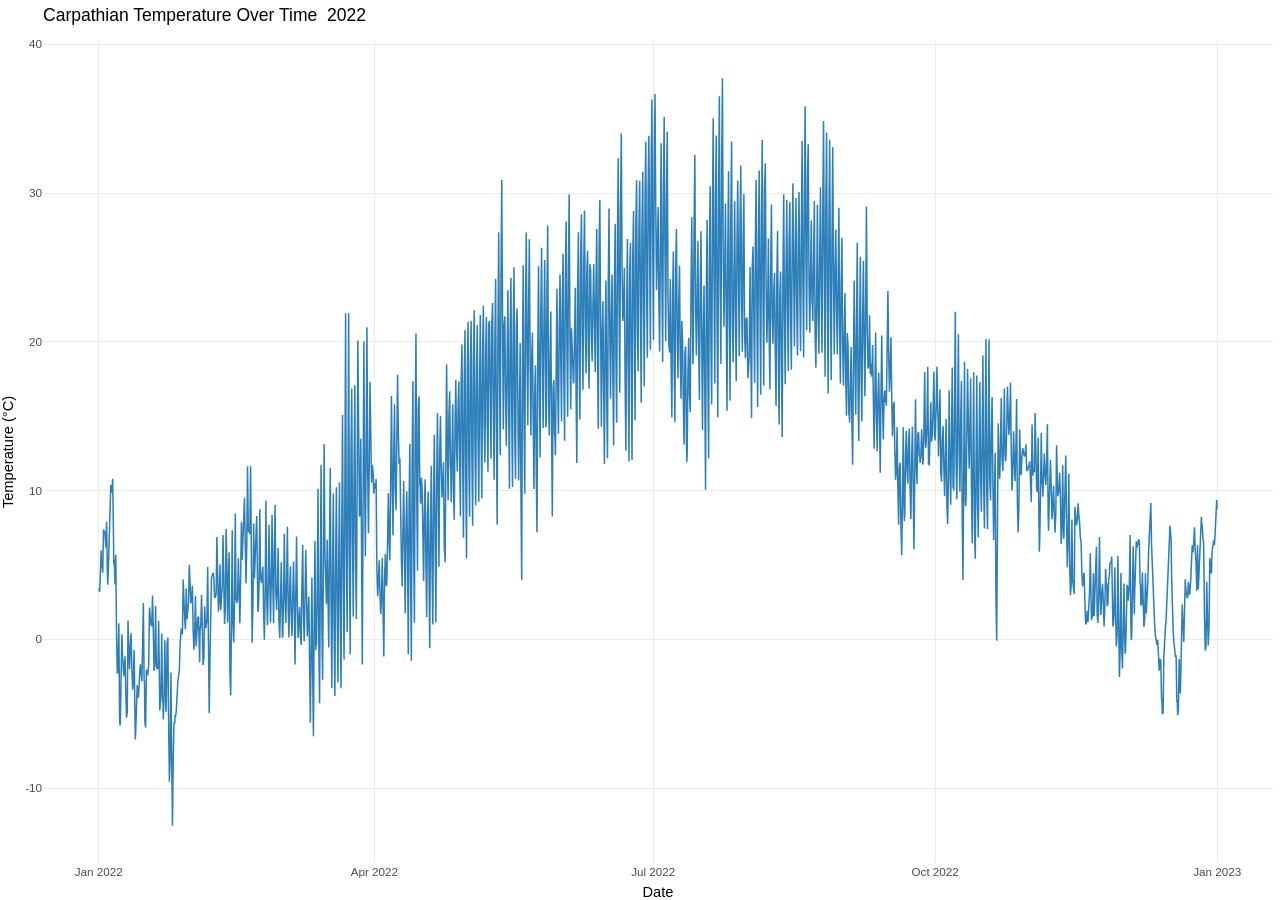
==== commit edfe2889: "Stats for comparison, working on graph overlap, rounding data" ====
--- a/templates/end_year_comp.html
+++ b/templates/end_year_comp.html
@@ -16,9 +16,9 @@
 </head>
 <body>
 <div id="htmlwidget_container">
-  <div class="plotly html-widget html-fill-item" id="htmlwidget-6c24a1bbb66f2758418f" style="width:100%;height:400px;"></div>
+  <div class="plotly html-widget html-fill-item" id="htmlwidget-2a5b01ee8f551f331f22" style="width:100%;height:400px;"></div>
 </div>
-<script type="application/json" data-for="htmlwidget-6c24a1bbb66f2758418f">{"x":{"data":[{"x":[13879,13880,13881,13882,13883,13884,13885,13886,13887,13888,13889,13890,13891,13892,13893,13894,13895,13896,13897,13898,13899,13900,13901,13902,13903,13904,13905,13906,13907,13908,13909,13910,13911,13912,13913,13914,13915,13916,13917,13918,13919,13920,13921,13922,13923,13924,13925,13926,13927,13928,13929,13930,13931,13932,13933,13934,13935,13936,13937,13938,13939,13940,13941,13942,13943,13944,13945,13946,13947,13948,13949,13950,13951,13952,13953,13954,13955,13956,13957,13958,13959,13960,13961,13962,13963,13964,13965,13966,13967,13968,13969,13970,13971,13972,13973,13974,13975,13976,13977,13978,13979,13980,13981,13982,13983,13984,13985,13986,13987,13988,13989,13990,13991,13992,13993,13994,13995,13996,13997,13998,13999,14000,14001,14002,14003,14004,14005,14006,14007,14008,14009,14010,14011,14012,14013,14014,14015,14016,14017,14018,14019,14020,14021,14022,14023,14024,14025,14026,14027,14028,14029,14030,14031,14032,14033,14034,14035,14036,14037,14038,14039,14040,14041,14042,14043,14044,14045,14046,14047,14048,14049,14050,14051,14052,14053,14054,14055,14056,14057,14058,14059,14060,14061,14062,14063,14064,14065,14066,14067,14068,14069,14070,14071,14072,14073,14074,14075,14076,14077,14078,14079,14080,14081,14082,14083,14084,14085,14086,14087,14088,14089,14090,14091,14092,14093,14094,14095,14096,14097,14098,14099,14100,14101,14102,14103,14104,14105,14106,14107,14108,14109,14110,14111,14112,14113,14114,14115,14116,14117,14118,14119,14120,14121,14122,14123,14124,14125,14126,14127,14128,14129,14130,14131,14132,14133,14134,14135,14136,14137,14138,14139,14140,14141,14142,14143,14144,14145,14146,14147,14148,14149,14150,14151,14152,14153,14154,14155,14156,14157,14158,14159,14160,14161,14162,14163,14164,14165,14166,14167,14168,14169,14170,14171,14172,14173,14174,14175,14176,14177,14178,14179,14180,14181,14182,14183,14184,14185,14186,14187,14188,14189,14190,14191,14192,14193,14194,14195,14196,14197,14198,14199,14200,14201,14202,14203,14204,14205,14206,14207,14208,14209,14210,14211,14212,14213,14214,14215,14216,14217,14218,14219,14220,14221,14222,14223,14224,14225,14226,14227,14228,14229,14230,14231,14232,14233,14234,14235,14236,14237,14238,14239,14240,14241,14242,14243,14244],"y":[-3.5713134765624774,-3.5583343505859149,-5.0549743652343526,-6.0437591552734151,-1.9189239501952897,0.81967773437502278,0.48940429687502274,0.93239746093752274,1.2428710937500227,0.37646484375002276,1.7500976562500228,3.5495117187500229,2.6288330078125228,0.47585449218752274,1.1361816406250227,2.9096435546875226,3.7187255859375226,4.6554199218750227,3.2165771484375227,5.3204589843750227,6.4407470703125229,4.4944824218750226,0.52812500000002272,-0.54707031249997728,-0.16689453124997727,0.99343261718752274,2.7617919921875229,1.3166503906250226,-0.63315429687497726,0.44082031250002274,-0.10766601562497727,1.8699218750000228,4.8326660156250227,2.8618164062500226,5.0684082031250224,5.5333251953125231,4.4437500000000227,5.6492431640625229,3.7624023437500229,3.0062744140625228,0.57255859375002272,-1.0520507812499773,-0.88327026367185224,-0.16220703124997726,1.7791503906250228,-0.67484436035153972,-4.9313201904296644,-4.2675781249999769,-2.8521484374999773,-0.11635742187497726,0.85573730468752274,2.2880859375000226,5.3403076171875226,5.2641113281250229,5.3607421875000227,7.5701171875000224,7.1666748046875224,8.296459960937522,5.8640625000000224,4.7824462890625226,7.7857666015625231,5.8587890625000227,7.6982177734375226,5.5322021484375226,3.7958251953125228,3.0541748046875226,4.5086669921875231,6.0012939453125229,5.5465576171875224,7.5821777343750227,8.8434326171875224,8.5866943359375227,6.3460693359375231,6.5986816406250224,5.5113769531250227,6.1267089843750231,8.1096679687500224,2.8459472656250226,1.4929687500000228,1.6220214843750227,3.0296630859375226,4.4271240234375231,5.0867675781250226,5.9492431640625227,2.3697509765625226,1.4272949218750228,2.5629882812500226,8.028393554687522,10.003906250000023,8.6341308593750234,9.2181884765625224,7.0711425781250226,5.6265625000000226,8.294506835937522,8.966870117187522,7.2735839843750227,8.0606689453125231,9.3537841796875227,9.4897460937500231,13.717358398437522,13.974633789062523,15.690039062500023,13.312597656250023,9.2209960937500224,10.162036132812522,9.4948730468750231,8.1069824218750224,9.484570312500022,12.409716796875022,12.005346679687523,11.530493164062523,13.689550781250023,13.243969726562522,10.501757812500022,10.584326171875023,10.542529296875022,12.474414062500022,12.820263671875022,12.445410156250023,11.320312500000023,13.005468750000023,13.616503906250022,12.720483398437523,12.183203125000023,12.662353515625023,12.840063476562523,12.818603515625023,12.193017578125023,11.203320312500022,11.672851562500023,11.643945312500023,12.579101562500023,13.379467773437522,13.696435546875023,14.292822265625023,15.285864257812523,17.124194335937524,18.545214843750024,19.656127929687521,19.071411132812521,16.449926757812523,17.867749023437522,16.679370117187524,15.402270507812522,15.758105468750022,15.493847656250022,15.324169921875022,18.965698242187521,17.319970703125023,15.581933593750023,18.130517578125023,19.941113281250022,19.558642578125024,18.824218750000021,19.409960937500024,19.883935546875023,18.714355468750021,18.236718750000023,18.167089843750023,20.075683593750021,19.840087890625021,20.490722656250021,20.138281250000023,17.373315429687523,16.839575195312523,16.146630859375023,13.641625976562523,16.310668945312521,17.784960937500024,17.325463867187523,19.505102539062523,21.270312500000024,21.883056640625021,23.142822265625021,24.322363281250023,22.052978515625021,21.702587890625022,22.212890625000021,21.356420898437523,19.513134765625022,20.270507812500021,19.488208007812524,19.735815429687523,19.060302734375021,20.661157226562523,19.901562500000022,17.882421875000023,19.783154296875022,21.131835937500021,19.432202148437522,16.690820312500023,17.561572265625024,20.236914062500023,23.264379882812523,24.717919921875023,21.437646484375023,16.304492187500024,17.638574218750023,19.995068359375022,19.028417968750023,18.711230468750024,21.102392578125023,18.860058593750022,16.615478515625021,17.434716796875023,19.211889648437523,20.489306640625024,21.237768554687523,22.041210937500022,21.563281250000024,21.592089843750024,20.922216796875023,21.177099609375023,22.379956054687522,23.618237304687522,21.975561523437523,22.659472656250024,20.798291015625022,18.913305664062523,20.390576171875022,22.088330078125022,18.164868164062522,17.329858398437523,18.262670898437523,22.138964843750024,24.577221679687522,23.542211914062523,26.754882812500021,22.500805664062522,18.388305664062521,18.495996093750023,19.128784179687521,21.116210937500021,21.084741210937523,21.954956054687521,21.910546875000023,16.598925781250024,17.795825195312524,18.756884765625024,19.514453125000024,20.197094726562522,19.890673828125024,14.941503906250023,13.982348632812522,15.714746093750023,18.338037109375023,20.898388671875022,22.893603515625024,22.218701171875022,24.416894531250023,25.527539062500022,19.326147460937523,16.603344726562522,18.271362304687521,18.878027343750023,16.958959960937523,11.361914062500023,10.871582031250023,11.036816406250022,11.404882812500023,9.8358642578125224,9.8857666015625227,9.0990478515625224,9.5932617187500231,10.181689453125022,10.915527343750023,12.042114257812523,12.816357421875022,12.281689453125022,12.054150390625022,11.258569335937523,11.419848632812522,11.531176757812522,12.437500000000023,14.191503906250023,15.915771484375023,14.721655273437523,11.842260742187523,10.018139648437522,11.762890625000022,13.279199218750023,12.997802734375023,12.312353515625023,12.566113281250022,12.769653320312523,12.832788085937523,12.548291015625022,12.575268554687522,14.234594726562523,15.764062500000023,10.516357421875023,7.6179931640625229,8.165478515625022,7.6838134765625226,9.0784912109375231,11.079882812500022,9.3270751953125224,9.3428222656250224,8.755200195312522,7.2952636718750226,8.6853027343750231,10.046386718750023,13.379028320312523,15.452490234375023,12.951928710937523,14.395214843750022,13.933935546875023,12.124536132812523,11.234497070312523,11.759838867187522,11.455993652343773,13.203808593750022,11.530810546875022,9.8480712890625224,8.2694335937500227,3.9634399414062726,3.5865966796875228,4.4445068359375224,5.5974365234375227,6.1705810546875224,5.8312500000000229,5.1653564453125229,1.7176269531250228,1.7944580078125227,6.6879882812500231,6.4686035156250226,-0.14038085937497727,-0.44692382812497727,1.2944335937500226,0.70072021484377278,0.76735839843752274,0.41474609375002275,1.8889160156250226,4.3391113281250231,7.5148681640625226,8.7102050781250231,6.3371582031250231,6.8913330078125226,7.8614990234375224,9.0046630859375227,8.6761718750000227,5.7509277343750229,3.5345947265625228,1.4411132812500227,1.6246337890625226,2.9101806640625227,4.1416259765625227,4.0504394531250227,5.1112792968750229,5.5733398437500226,6.2552246093750226,7.1138183593750224,7.9697998046875229,4.1050048828125227,3.3703125000000229,3.3716796875000226,1.5887207031250228,2.3895263671875226,0.28222656250002276,-0.25429687499997727,-0.93085937499997728,-3.4609863281249771,-6.0118988037109151,-5.5622314453124773,-6.1822509765624769,-7.1053100585937274],"text":["date: 2008-01-01<br />temperature_c: -3.5713135","date: 2008-01-02<br />temperature_c: -3.5583344","date: 2008-01-03<br />temperature_c: -5.0549744","date: 2008-01-04<br />temperature_c: -6.0437592","date: 2008-01-05<br />temperature_c: -1.9189240","date: 2008-01-06<br />temperature_c:  0.8196777","date: 2008-01-07<br />temperature_c:  0.4894043","date: 2008-01-08<br />temperature_c:  0.9323975","date: 2008-01-09<br />temperature_c:  1.2428711","date: 2008-01-10<br />temperature_c:  0.3764648","date: 2008-01-11<br />temperature_c:  1.7500977","date: 2008-01-12<br />temperature_c:  3.5495117","date: 2008-01-13<br />temperature_c:  2.6288330","date: 2008-01-14<br />temperature_c:  0.4758545","date: 2008-01-15<br />temperature_c:  1.1361816","date: 2008-01-16<br />temperature_c:  2.9096436","date: 2008-01-17<br />temperature_c:  3.7187256","date: 2008-01-18<br />temperature_c:  4.6554199","date: 2008-01-19<br />temperature_c:  3.2165771","date: 2008-01-20<br />temperature_c:  5.3204590","date: 2008-01-21<br />temperature_c:  6.4407471","date: 2008-01-22<br />temperature_c:  4.4944824","date: 2008-01-23<br />temperature_c:  0.5281250","date: 2008-01-24<br />temperature_c: -0.5470703","date: 2008-01-25<br />temperature_c: -0.1668945","date: 2008-01-26<br />temperature_c:  0.9934326","date: 2008-01-27<br />temperature_c:  2.7617920","date: 2008-01-28<br />temperature_c:  1.3166504","date: 2008-01-29<br />temperature_c: -0.6331543","date: 2008-01-30<br />temperature_c:  0.4408203","date: 2008-01-31<br />temperature_c: -0.1076660","date: 2008-02-01<br />temperature_c:  1.8699219","date: 2008-02-02<br />temperature_c:  4.8326660","date: 2008-02-03<br />temperature_c:  2.8618164","date: 2008-02-04<br />temperature_c:  5.0684082","date: 2008-02-05<br />temperature_c:  5.5333252","date: 2008-02-06<br />temperature_c:  4.4437500","date: 2008-02-07<br />temperature_c:  5.6492432","date: 2008-02-08<br />temperature_c:  3.7624023","date: 2008-02-09<br />temperature_c:  3.0062744","date: 2008-02-10<br />temperature_c:  0.5725586","date: 2008-02-11<br />temperature_c: -1.0520508","date: 2008-02-12<br />temperature_c: -0.8832703","date: 2008-02-13<br />temperature_c: -0.1622070","date: 2008-02-14<br />temperature_c:  1.7791504","date: 2008-02-15<br />temperature_c: -0.6748444","date: 2008-02-16<br />temperature_c: -4.9313202","date: 2008-02-17<br />temperature_c: -4.2675781","date: 2008-02-18<br />temperature_c: -2.8521484","date: 2008-02-19<br />temperature_c: -0.1163574","date: 2008-02-20<br />temperature_c:  0.8557373","date: 2008-02-21<br />temperature_c:  2.2880859","date: 2008-02-22<br />temperature_c:  5.3403076","date: 2008-02-23<br />temperature_c:  5.2641113","date: 2008-02-24<br />temperature_c:  5.3607422","date: 2008-02-25<br />temperature_c:  7.5701172","date: 2008-02-26<br />temperature_c:  7.1666748","date: 2008-02-27<br />temperature_c:  8.2964600","date: 2008-02-28<br />temperature_c:  5.8640625","date: 2008-02-29<br />temperature_c:  4.7824463","date: 2008-03-01<br />temperature_c:  7.7857666","date: 2008-03-02<br />temperature_c:  5.8587891","date: 2008-03-03<br />temperature_c:  7.6982178","date: 2008-03-04<br />temperature_c:  5.5322021","date: 2008-03-05<br />temperature_c:  3.7958252","date: 2008-03-06<br />temperature_c:  3.0541748","date: 2008-03-07<br />temperature_c:  4.5086670","date: 2008-03-08<br />temperature_c:  6.0012939","date: 2008-03-09<br />temperature_c:  5.5465576","date: 2008-03-10<br />temperature_c:  7.5821777","date: 2008-03-11<br />temperature_c:  8.8434326","date: 2008-03-12<br />temperature_c:  8.5866943","date: 2008-03-13<br />temperature_c:  6.3460693","date: 2008-03-14<br />temperature_c:  6.5986816","date: 2008-03-15<br />temperature_c:  5.5113770","date: 2008-03-16<br />temperature_c:  6.1267090","date: 2008-03-17<br />temperature_c:  8.1096680","date: 2008-03-18<br />temperature_c:  2.8459473","date: 2008-03-19<br />temperature_c:  1.4929688","date: 2008-03-20<br />temperature_c:  1.6220215","date: 2008-03-21<br />temperature_c:  3.0296631","date: 2008-03-22<br />temperature_c:  4.4271240","date: 2008-03-23<br />temperature_c:  5.0867676","date: 2008-03-24<br />temperature_c:  5.9492432","date: 2008-03-25<br />temperature_c:  2.3697510","date: 2008-03-26<br />temperature_c:  1.4272949","date: 2008-03-27<br />temperature_c:  2.5629883","date: 2008-03-28<br />temperature_c:  8.0283936","date: 2008-03-29<br />temperature_c: 10.0039063","date: 2008-03-30<br />temperature_c:  8.6341309","date: 2008-03-31<br />temperature_c:  9.2181885","date: 2008-04-01<br />temperature_c:  7.0711426","date: 2008-04-02<br />temperature_c:  5.6265625","date: 2008-04-03<br />temperature_c:  8.2945068","date: 2008-04-04<br />temperature_c:  8.9668701","date: 2008-04-05<br />temperature_c:  7.2735840","date: 2008-04-06<br />temperature_c:  8.0606689","date: 2008-04-07<br />temperature_c:  9.3537842","date: 2008-04-08<br />temperature_c:  9.4897461","date: 2008-04-09<br />temperature_c: 13.7173584","date: 2008-04-10<br />temperature_c: 13.9746338","date: 2008-04-11<br />temperature_c: 15.6900391","date: 2008-04-12<br />temperature_c: 13.3125977","date: 2008-04-13<br />temperature_c:  9.2209961","date: 2008-04-14<br />temperature_c: 10.1620361","date: 2008-04-15<br />temperature_c:  9.4948730","date: 2008-04-16<br />temperature_c:  8.1069824","date: 2008-04-17<br />temperature_c:  9.4845703","date: 2008-04-18<br />temperature_c: 12.4097168","date: 2008-04-19<br />temperature_c: 12.0053467","date: 2008-04-20<br />temperature_c: 11.5304932","date: 2008-04-21<br />temperature_c: 13.6895508","date: 2008-04-22<br />temperature_c: 13.2439697","date: 2008-04-23<br />temperature_c: 10.5017578","date: 2008-04-24<br />temperature_c: 10.5843262","date: 2008-04-25<br />temperature_c: 10.5425293","date: 2008-04-26<br />temperature_c: 12.4744141","date: 2008-04-27<br />temperature_c: 12.8202637","date: 2008-04-28<br />temperature_c: 12.4454102","date: 2008-04-29<br />temperature_c: 11.3203125","date: 2008-04-30<br />temperature_c: 13.0054688","date: 2008-05-01<br />temperature_c: 13.6165039","date: 2008-05-02<br />temperature_c: 12.7204834","date: 2008-05-03<br />temperature_c: 12.1832031","date: 2008-05-04<br />temperature_c: 12.6623535","date: 2008-05-05<br />temperature_c: 12.8400635","date: 2008-05-06<br />temperature_c: 12.8186035","date: 2008-05-07<br />temperature_c: 12.1930176","date: 2008-05-08<br />temperature_c: 11.2033203","date: 2008-05-09<br />temperature_c: 11.6728516","date: 2008-05-10<br />temperature_c: 11.6439453","date: 2008-05-11<br />temperature_c: 12.5791016","date: 2008-05-12<br />temperature_c: 13.3794678","date: 2008-05-13<br />temperature_c: 13.6964355","date: 2008-05-14<br />temperature_c: 14.2928223","date: 2008-05-15<br />temperature_c: 15.2858643","date: 2008-05-16<br />temperature_c: 17.1241943","date: 2008-05-17<br />temperature_c: 18.5452148","date: 2008-05-18<br />temperature_c: 19.6561279","date: 2008-05-19<br />temperature_c: 19.0714111","date: 2008-05-20<br />temperature_c: 16.4499268","date: 2008-05-21<br />temperature_c: 17.8677490","date: 2008-05-22<br />temperature_c: 16.6793701","date: 2008-05-23<br />temperature_c: 15.4022705","date: 2008-05-24<br />temperature_c: 15.7581055","date: 2008-05-25<br />temperature_c: 15.4938477","date: 2008-05-26<br />temperature_c: 15.3241699","date: 2008-05-27<br />temperature_c: 18.9656982","date: 2008-05-28<br />temperature_c: 17.3199707","date: 2008-05-29<br />temperature_c: 15.5819336","date: 2008-05-30<br />temperature_c: 18.1305176","date: 2008-05-31<br />temperature_c: 19.9411133","date: 2008-06-01<br />temperature_c: 19.5586426","date: 2008-06-02<br />temperature_c: 18.8242188","date: 2008-06-03<br />temperature_c: 19.4099609","date: 2008-06-04<br />temperature_c: 19.8839355","date: 2008-06-05<br />temperature_c: 18.7143555","date: 2008-06-06<br />temperature_c: 18.2367188","date: 2008-06-07<br />temperature_c: 18.1670898","date: 2008-06-08<br />temperature_c: 20.0756836","date: 2008-06-09<br />temperature_c: 19.8400879","date: 2008-06-10<br />temperature_c: 20.4907227","date: 2008-06-11<br />temperature_c: 20.1382813","date: 2008-06-12<br />temperature_c: 17.3733154","date: 2008-06-13<br />temperature_c: 16.8395752","date: 2008-06-14<br />temperature_c: 16.1466309","date: 2008-06-15<br />temperature_c: 13.6416260","date: 2008-06-16<br />temperature_c: 16.3106689","date: 2008-06-17<br />temperature_c: 17.7849609","date: 2008-06-18<br />temperature_c: 17.3254639","date: 2008-06-19<br />temperature_c: 19.5051025","date: 2008-06-20<br />temperature_c: 21.2703125","date: 2008-06-21<br />temperature_c: 21.8830566","date: 2008-06-22<br />temperature_c: 23.1428223","date: 2008-06-23<br />temperature_c: 24.3223633","date: 2008-06-24<br />temperature_c: 22.0529785","date: 2008-06-25<br />temperature_c: 21.7025879","date: 2008-06-26<br />temperature_c: 22.2128906","date: 2008-06-27<br />temperature_c: 21.3564209","date: 2008-06-28<br />temperature_c: 19.5131348","date: 2008-06-29<br />temperature_c: 20.2705078","date: 2008-06-30<br />temperature_c: 19.4882080","date: 2008-07-01<br />temperature_c: 19.7358154","date: 2008-07-02<br />temperature_c: 19.0603027","date: 2008-07-03<br />temperature_c: 20.6611572","date: 2008-07-04<br />temperature_c: 19.9015625","date: 2008-07-05<br />temperature_c: 17.8824219","date: 2008-07-06<br />temperature_c: 19.7831543","date: 2008-07-07<br />temperature_c: 21.1318359","date: 2008-07-08<br />temperature_c: 19.4322021","date: 2008-07-09<br />temperature_c: 16.6908203","date: 2008-07-10<br />temperature_c: 17.5615723","date: 2008-07-11<br />temperature_c: 20.2369141","date: 2008-07-12<br />temperature_c: 23.2643799","date: 2008-07-13<br />temperature_c: 24.7179199","date: 2008-07-14<br />temperature_c: 21.4376465","date: 2008-07-15<br />temperature_c: 16.3044922","date: 2008-07-16<br />temperature_c: 17.6385742","date: 2008-07-17<br />temperature_c: 19.9950684","date: 2008-07-18<br />temperature_c: 19.0284180","date: 2008-07-19<br />temperature_c: 18.7112305","date: 2008-07-20<br />temperature_c: 21.1023926","date: 2008-07-21<br />temperature_c: 18.8600586","date: 2008-07-22<br />temperature_c: 16.6154785","date: 2008-07-23<br />temperature_c: 17.4347168","date: 2008-07-24<br />temperature_c: 19.2118896","date: 2008-07-25<br />temperature_c: 20.4893066","date: 2008-07-26<br />temperature_c: 21.2377686","date: 2008-07-27<br />temperature_c: 22.0412109","date: 2008-07-28<br />temperature_c: 21.5632813","date: 2008-07-29<br />temperature_c: 21.5920898","date: 2008-07-30<br />temperature_c: 20.9222168","date: 2008-07-31<br />temperature_c: 21.1770996","date: 2008-08-01<br />temperature_c: 22.3799561","date: 2008-08-02<br />temperature_c: 23.6182373","date: 2008-08-03<br />temperature_c: 21.9755615","date: 2008-08-04<br />temperature_c: 22.6594727","date: 2008-08-05<br />temperature_c: 20.7982910","date: 2008-08-06<br />temperature_c: 18.9133057","date: 2008-08-07<br />temperature_c: 20.3905762","date: 2008-08-08<br />temperature_c: 22.0883301","date: 2008-08-09<br />temperature_c: 18.1648682","date: 2008-08-10<br />temperature_c: 17.3298584","date: 2008-08-11<br />temperature_c: 18.2626709","date: 2008-08-12<br />temperature_c: 22.1389648","date: 2008-08-13<br />temperature_c: 24.5772217","date: 2008-08-14<br />temperature_c: 23.5422119","date: 2008-08-15<br />temperature_c: 26.7548828","date: 2008-08-16<br />temperature_c: 22.5008057","date: 2008-08-17<br />temperature_c: 18.3883057","date: 2008-08-18<br />temperature_c: 18.4959961","date: 2008-08-19<br />temperature_c: 19.1287842","date: 2008-08-20<br />temperature_c: 21.1162109","date: 2008-08-21<br />temperature_c: 21.0847412","date: 2008-08-22<br />temperature_c: 21.9549561","date: 2008-08-23<br />temperature_c: 21.9105469","date: 2008-08-24<br />temperature_c: 16.5989258","date: 2008-08-25<br />temperature_c: 17.7958252","date: 2008-08-26<br />temperature_c: 18.7568848","date: 2008-08-27<br />temperature_c: 19.5144531","date: 2008-08-28<br />temperature_c: 20.1970947","date: 2008-08-29<br />temperature_c: 19.8906738","date: 2008-08-30<br />temperature_c: 14.9415039","date: 2008-08-31<br />temperature_c: 13.9823486","date: 2008-09-01<br />temperature_c: 15.7147461","date: 2008-09-02<br />temperature_c: 18.3380371","date: 2008-09-03<br />temperature_c: 20.8983887","date: 2008-09-04<br />temperature_c: 22.8936035","date: 2008-09-05<br />temperature_c: 22.2187012","date: 2008-09-06<br />temperature_c: 24.4168945","date: 2008-09-07<br />temperature_c: 25.5275391","date: 2008-09-08<br />temperature_c: 19.3261475","date: 2008-09-09<br />temperature_c: 16.6033447","date: 2008-09-10<br />temperature_c: 18.2713623","date: 2008-09-11<br />temperature_c: 18.8780273","date: 2008-09-12<br />temperature_c: 16.9589600","date: 2008-09-13<br />temperature_c: 11.3619141","date: 2008-09-14<br />temperature_c: 10.8715820","date: 2008-09-15<br />temperature_c: 11.0368164","date: 2008-09-16<br />temperature_c: 11.4048828","date: 2008-09-17<br />temperature_c:  9.8358643","date: 2008-09-18<br />temperature_c:  9.8857666","date: 2008-09-19<br />temperature_c:  9.0990479","date: 2008-09-20<br />temperature_c:  9.5932617","date: 2008-09-21<br />temperature_c: 10.1816895","date: 2008-09-22<br />temperature_c: 10.9155273","date: 2008-09-23<br />temperature_c: 12.0421143","date: 2008-09-24<br />temperature_c: 12.8163574","date: 2008-09-25<br />temperature_c: 12.2816895","date: 2008-09-26<br />temperature_c: 12.0541504","date: 2008-09-27<br />temperature_c: 11.2585693","date: 2008-09-28<br />temperature_c: 11.4198486","date: 2008-09-29<br />temperature_c: 11.5311768","date: 2008-09-30<br />temperature_c: 12.4375000","date: 2008-10-01<br />temperature_c: 14.1915039","date: 2008-10-02<br />temperature_c: 15.9157715","date: 2008-10-03<br />temperature_c: 14.7216553","date: 2008-10-04<br />temperature_c: 11.8422607","date: 2008-10-05<br />temperature_c: 10.0181396","date: 2008-10-06<br />temperature_c: 11.7628906","date: 2008-10-07<br />temperature_c: 13.2791992","date: 2008-10-08<br />temperature_c: 12.9978027","date: 2008-10-09<br />temperature_c: 12.3123535","date: 2008-10-10<br />temperature_c: 12.5661133","date: 2008-10-11<br />temperature_c: 12.7696533","date: 2008-10-12<br />temperature_c: 12.8327881","date: 2008-10-13<br />temperature_c: 12.5482910","date: 2008-10-14<br />temperature_c: 12.5752686","date: 2008-10-15<br />temperature_c: 14.2345947","date: 2008-10-16<br />temperature_c: 15.7640625","date: 2008-10-17<br />temperature_c: 10.5163574","date: 2008-10-18<br />temperature_c:  7.6179932","date: 2008-10-19<br />temperature_c:  8.1654785","date: 2008-10-20<br />temperature_c:  7.6838135","date: 2008-10-21<br />temperature_c:  9.0784912","date: 2008-10-22<br />temperature_c: 11.0798828","date: 2008-10-23<br />temperature_c:  9.3270752","date: 2008-10-24<br />temperature_c:  9.3428223","date: 2008-10-25<br />temperature_c:  8.7552002","date: 2008-10-26<br />temperature_c:  7.2952637","date: 2008-10-27<br />temperature_c:  8.6853027","date: 2008-10-28<br />temperature_c: 10.0463867","date: 2008-10-29<br />temperature_c: 13.3790283","date: 2008-10-30<br />temperature_c: 15.4524902","date: 2008-10-31<br />temperature_c: 12.9519287","date: 2008-11-01<br />temperature_c: 14.3952148","date: 2008-11-02<br />temperature_c: 13.9339355","date: 2008-11-03<br />temperature_c: 12.1245361","date: 2008-11-04<br />temperature_c: 11.2344971","date: 2008-11-05<br />temperature_c: 11.7598389","date: 2008-11-06<br />temperature_c: 11.4559937","date: 2008-11-07<br />temperature_c: 13.2038086","date: 2008-11-08<br />temperature_c: 11.5308105","date: 2008-11-09<br />temperature_c:  9.8480713","date: 2008-11-10<br />temperature_c:  8.2694336","date: 2008-11-11<br />temperature_c:  3.9634399","date: 2008-11-12<br />temperature_c:  3.5865967","date: 2008-11-13<br />temperature_c:  4.4445068","date: 2008-11-14<br />temperature_c:  5.5974365","date: 2008-11-15<br />temperature_c:  6.1705811","date: 2008-11-16<br />temperature_c:  5.8312500","date: 2008-11-17<br />temperature_c:  5.1653564","date: 2008-11-18<br />temperature_c:  1.7176270","date: 2008-11-19<br />temperature_c:  1.7944580","date: 2008-11-20<br />temperature_c:  6.6879883","date: 2008-11-21<br />temperature_c:  6.4686035","date: 2008-11-22<br />temperature_c: -0.1403809","date: 2008-11-23<br />temperature_c: -0.4469238","date: 2008-11-24<br />temperature_c:  1.2944336","date: 2008-11-25<br />temperature_c:  0.7007202","date: 2008-11-26<br />temperature_c:  0.7673584","date: 2008-11-27<br />temperature_c:  0.4147461","date: 2008-11-28<br />temperature_c:  1.8889160","date: 2008-11-29<br />temperature_c:  4.3391113","date: 2008-11-30<br />temperature_c:  7.5148682","date: 2008-12-01<br />temperature_c:  8.7102051","date: 2008-12-02<br />temperature_c:  6.3371582","date: 2008-12-03<br />temperature_c:  6.8913330","date: 2008-12-04<br />temperature_c:  7.8614990","date: 2008-12-05<br />temperature_c:  9.0046631","date: 2008-12-06<br />temperature_c:  8.6761719","date: 2008-12-07<br />temperature_c:  5.7509277","date: 2008-12-08<br />temperature_c:  3.5345947","date: 2008-12-09<br />temperature_c:  1.4411133","date: 2008-12-10<br />temperature_c:  1.6246338","date: 2008-12-11<br />temperature_c:  2.9101807","date: 2008-12-12<br />temperature_c:  4.1416260","date: 2008-12-13<br />temperature_c:  4.0504395","date: 2008-12-14<br />temperature_c:  5.1112793","date: 2008-12-15<br />temperature_c:  5.5733398","date: 2008-12-16<br />temperature_c:  6.2552246","date: 2008-12-17<br />temperature_c:  7.1138184","date: 2008-12-18<br />temperature_c:  7.9697998","date: 2008-12-19<br />temperature_c:  4.1050049","date: 2008-12-20<br />temperature_c:  3.3703125","date: 2008-12-21<br />temperature_c:  3.3716797","date: 2008-12-22<br />temperature_c:  1.5887207","date: 2008-12-23<br />temperature_c:  2.3895264","date: 2008-12-24<br />temperature_c:  0.2822266","date: 2008-12-25<br />temperature_c: -0.2542969","date: 2008-12-26<br />temperature_c: -0.9308594","date: 2008-12-27<br />temperature_c: -3.4609863","date: 2008-12-28<br />temperature_c: -6.0118988","date: 2008-12-29<br />temperature_c: -5.5622314","date: 2008-12-30<br />temperature_c: -6.1822510","date: 2008-12-31<br />temperature_c: -7.1053101"],"type":"scatter","mode":"lines","line":{"width":1.5118110236220474,"color":"rgba(44,127,184,1)","dash":"solid"},"hoveron":"points","showlegend":false,"xaxis":"x","yaxis":"y","hoverinfo":"text","frame":null}],"layout":{"margin":{"t":40.840182648401829,"r":7.3059360730593621,"b":37.260273972602747,"l":37.260273972602747},"paper_bgcolor":"rgba(255,255,255,1)","font":{"color":"rgba(0,0,0,1)","family":"","size":14.611872146118724},"title":{"text":"Uzhhorod Daily Average Temperature","font":{"color":"rgba(0,0,0,1)","family":"","size":17.534246575342465},"x":0,"xref":"paper"},"xaxis":{"domain":[0,1],"automargin":true,"type":"linear","autorange":false,"range":[13860.75,14262.25],"tickmode":"array","ticktext":["Jan 2008","Apr 2008","Jul 2008","Oct 2008","Jan 2009"],"tickvals":[13879,13970,14061,14153,14245],"categoryorder":"array","categoryarray":["Jan 2008","Apr 2008","Jul 2008","Oct 2008","Jan 2009"],"nticks":null,"ticks":"","tickcolor":null,"ticklen":3.6529680365296811,"tickwidth":0,"showticklabels":true,"tickfont":{"color":"rgba(77,77,77,1)","family":"","size":11.68949771689498},"tickangle":-0,"showline":false,"linecolor":null,"linewidth":0,"showgrid":true,"gridcolor":"rgba(235,235,235,1)","gridwidth":0.66417600664176002,"zeroline":false,"anchor":"y","title":{"text":"Date","font":{"color":"rgba(0,0,0,1)","family":"","size":14.611872146118724}},"hoverformat":".2f"},"yaxis":{"domain":[0,1],"automargin":true,"type":"linear","autorange":false,"range":[-8.7983197021484152,28.44789245605471],"tickmode":"array","ticktext":["0","10","20"],"tickvals":[0,10,20],"categoryorder":"array","categoryarray":["0","10","20"],"nticks":null,"ticks":"","tickcolor":null,"ticklen":3.6529680365296811,"tickwidth":0,"showticklabels":true,"tickfont":{"color":"rgba(77,77,77,1)","family":"","size":11.68949771689498},"tickangle":-0,"showline":false,"linecolor":null,"linewidth":0,"showgrid":true,"gridcolor":"rgba(235,235,235,1)","gridwidth":0.66417600664176002,"zeroline":false,"anchor":"x","title":{"text":"Temperature (°C)","font":{"color":"rgba(0,0,0,1)","family":"","size":14.611872146118724}},"hoverformat":".2f"},"shapes":[],"showlegend":false,"legend":{"bgcolor":null,"bordercolor":null,"borderwidth":0,"font":{"color":"rgba(0,0,0,1)","family":"","size":11.68949771689498}},"hovermode":"closest","barmode":"relative","autosize":true},"config":{"doubleClick":"reset","modeBarButtonsToAdd":["hoverclosest","hovercompare"],"showSendToCloud":false},"source":"A","attrs":{"a4176f963643":{"x":{},"y":{},"type":"scatter"}},"cur_data":"a4176f963643","visdat":{"a4176f963643":["function (y) ","x"]},"highlight":{"on":"plotly_click","persistent":false,"dynamic":false,"selectize":false,"opacityDim":0.20000000000000001,"selected":{"opacity":1},"debounce":0},"shinyEvents":["plotly_hover","plotly_click","plotly_selected","plotly_relayout","plotly_brushed","plotly_brushing","plotly_clickannotation","plotly_doubleclick","plotly_deselect","plotly_afterplot","plotly_sunburstclick"],"base_url":"https://plot.ly"},"evals":[],"jsHooks":[]}</script>
-<script type="application/htmlwidget-sizing" data-for="htmlwidget-6c24a1bbb66f2758418f">{"viewer":{"width":"100%","height":400,"padding":0,"fill":true},"browser":{"width":"100%","height":400,"padding":0,"fill":true}}</script>
+<script type="application/json" data-for="htmlwidget-2a5b01ee8f551f331f22">{"x":{"data":[{"x":[1640998800,1641020400,1641042000,1641063600,1641074400,1641085200,1641106800,1641128400,1641150000,1641160800,1641171600,1641193200,1641214800,1641236400,1641247200,1641258000,1641279600,1641301200,1641322800,1641333600,1641344400,1641366000,1641387600,1641409200,1641420000,1641430800,1641452400,1641474000,1641495600,1641506400,1641517200,1641538800,1641560400,1641582000,1641592800,1641603600,1641625200,1641646800,1641668400,1641679200,1641690000,1641711600,1641733200,1641754800,1641765600,1641776400,1641798000,1641819600,1641841200,1641852000,1641862800,1641884400,1641906000,1641927600,1641938400,1641949200,1641970800,1641992400,1642014000,1642024800,1642035600,1642057200,1642078800,1642100400,1642111200,1642122000,1642143600,1642165200,1642186800,1642197600,1642208400,1642230000,1642251600,1642273200,1642284000,1642294800,1642316400,1642338000,1642359600,1642370400,1642381200,1642402800,1642424400,1642446000,1642456800,1642467600,1642489200,1642510800,1642532400,1642543200,1642554000,1642575600,1642597200,1642618800,1642629600,1642640400,1642662000,1642683600,1642705200,1642716000,1642726800,1642748400,1642770000,1642791600,1642802400,1642813200,1642834800,1642856400,1642878000,1642888800,1642899600,1642921200,1642942800,1642964400,1642975200,1642986000,1643007600,1643029200,1643050800,1643061600,1643072400,1643094000,1643115600,1643137200,1643148000,1643158800,1643180400,1643202000,1643223600,1643234400,1643245200,1643266800,1643288400,1643310000,1643320800,1643331600,1643353200,1643374800,1643396400,1643407200,1643418000,1643439600,1643461200,1643482800,1643493600,1643504400,1643526000,1643547600,1643569200,1643580000,1643590800,1643612400,1643634000,1643655600,1643666400,1643677200,1643698800,1643720400,1643742000,1643752800,1643763600,1643785200,1643806800,1643828400,1643839200,1643850000,1643871600,1643893200,1643914800,1643925600,1643936400,1643958000,1643979600,1644001200,1644012000,1644022800,1644044400,1644066000,1644087600,1644098400,1644109200,1644130800,1644152400,1644174000,1644184800,1644195600,1644217200,1644238800,1644260400,1644271200,1644282000,1644303600,1644325200,1644346800,1644357600,1644368400,1644390000,1644411600,1644433200,1644444000,1644454800,1644476400,1644498000,1644519600,1644530400,1644541200,1644562800,1644584400,1644606000,1644616800,1644627600,1644649200,1644670800,1644692400,1644703200,1644714000,1644735600,1644757200,1644778800,1644789600,1644800400,1644822000,1644843600,1644865200,1644876000,1644886800,1644908400,1644930000,1644951600,1644962400,1644973200,1644994800,1645016400,1645038000,1645048800,1645059600,1645081200,1645102800,1645124400,1645135200,1645146000,1645167600,1645189200,1645210800,1645221600,1645232400,1645254000,1645275600,1645297200,1645308000,1645318800,1645340400,1645362000,1645383600,1645394400,1645405200,1645426800,1645448400,1645470000,1645480800,1645491600,1645513200,1645534800,1645556400,1645567200,1645578000,1645599600,1645621200,1645642800,1645653600,1645664400,1645686000,1645707600,1645729200,1645740000,1645750800,1645772400,1645794000,1645815600,1645826400,1645837200,1645858800,1645880400,1645902000,1645912800,1645923600,1645945200,1645966800,1645988400,1645999200,1646010000,1646031600,1646053200,1646074800,1646085600,1646096400,1646118000,1646139600,1646161200,1646172000,1646182800,1646204400,1646226000,1646247600,1646258400,1646269200,1646290800,1646312400,1646334000,1646344800,1646355600,1646377200,1646398800,1646420400,1646431200,1646442000,1646463600,1646485200,1646506800,1646517600,1646528400,1646550000,1646571600,1646593200,1646604000,1646614800,1646636400,1646658000,1646679600,1646690400,1646701200,1646722800,1646744400,1646766000,1646776800,1646787600,1646809200,1646830800,1646852400,1646863200,1646874000,1646895600,1646917200,1646938800,1646949600,1646960400,1646982000,1647003600,1647025200,1647036000,1647046800,1647068400,1647090000,1647111600,1647122400,1647133200,1647154800,1647176400,1647198000,1647208800,1647219600,1647241200,1647262800,1647284400,1647295200,1647306000,1647327600,1647349200,1647370800,1647381600,1647392400,1647414000,1647435600,1647457200,1647468000,1647478800,1647500400,1647522000,1647543600,1647554400,1647565200,1647586800,1647608400,1647630000,1647640800,1647651600,1647673200,1647694800,1647716400,1647727200,1647738000,1647759600,1647781200,1647802800,1647813600,1647824400,1647846000,1647867600,1647889200,1647900000,1647910800,1647932400,1647954000,1647975600,1647986400,1647997200,1648018800,1648040400,1648062000,1648072800,1648083600,1648105200,1648126800,1648148400,1648159200,1648170000,1648191600,1648213200,1648234800,1648245600,1648256400,1648278000,1648299600,1648321200,1648332000,1648342800,1648360800,1648382400,1648404000,1648414800,1648425600,1648447200,1648468800,1648490400,1648501200,1648512000,1648533600,1648555200,1648576800,1648587600,1648598400,1648620000,1648641600,1648663200,1648674000,1648684800,1648706400,1648728000,1648749600,1648760400,1648771200,1648792800,1648814400,1648836000,1648846800,1648857600,1648879200,1648900800,1648922400,1648933200,1648944000,1648965600,1648987200,1649008800,1649019600,1649030400,1649052000,1649073600,1649095200,1649106000,1649116800,1649138400,1649160000,1649181600,1649192400,1649203200,1649224800,1649246400,1649268000,1649278800,1649289600,1649311200,1649332800,1649354400,1649365200,1649376000,1649397600,1649419200,1649440800,1649451600,1649462400,1649484000,1649505600,1649527200,1649538000,1649548800,1649570400,1649592000,1649613600,1649624400,1649635200,1649656800,1649678400,1649700000,1649710800,1649721600,1649743200,1649764800,1649786400,1649797200,1649808000,1649829600,1649851200,1649872800,1649883600,1649894400,1649916000,1649937600,1649959200,1649970000,1649980800,1650002400,1650024000,1650045600,1650056400,1650067200,1650088800,1650110400,1650132000,1650142800,1650153600,1650175200,1650196800,1650218400,1650229200,1650240000,1650261600,1650283200,1650304800,1650315600,1650326400,1650348000,1650369600,1650391200,1650402000,1650412800,1650434400,1650456000,1650477600,1650488400,1650499200,1650520800,1650542400,1650564000,1650574800,1650585600,1650607200,1650628800,1650650400,1650661200,1650672000,1650693600,1650715200,1650736800,1650747600,1650758400,1650780000,1650801600,1650823200,1650834000,1650844800,1650866400,1650888000,1650909600,1650920400,1650931200,1650952800,1650974400,1650996000,1651006800,1651017600,1651039200,1651060800,1651082400,1651093200,1651104000,1651125600,1651147200,1651168800,1651179600,1651190400,1651212000,1651233600,1651255200,1651266000,1651276800,1651298400,1651320000,1651341600,1651352400,1651363200,1651384800,1651406400,1651428000,1651438800,1651449600,1651471200,1651492800,1651514400,1651525200,1651536000,1651557600,1651579200,1651600800,1651611600,1651622400,1651644000,1651665600,1651687200,1651698000,1651708800,1651730400,1651752000,1651773600,1651784400,1651795200,1651816800,1651838400,1651860000,1651870800,1651881600,1651903200,1651924800,1651946400,1651957200,1651968000,1651989600,1652011200,1652032800,1652043600,1652054400,1652076000,1652097600,1652119200,1652130000,1652140800,1652162400,1652184000,1652205600,1652216400,1652227200,1652248800,1652270400,1652292000,1652302800,1652313600,1652335200,1652356800,1652378400,1652389200,1652400000,1652421600,1652443200,1652464800,1652475600,1652486400,1652508000,1652529600,1652551200,1652562000,1652572800,1652594400,1652616000,1652637600,1652648400,1652659200,1652680800,1652702400,1652724000,1652734800,1652745600,1652767200,1652788800,1652810400,1652821200,1652832000,1652853600,1652875200,1652896800,1652907600,1652918400,1652940000,1652961600,1652983200,1652994000,1653004800,1653026400,1653048000,1653069600,1653080400,1653091200,1653112800,1653134400,1653156000,1653166800,1653177600,1653199200,1653220800,1653242400,1653253200,1653264000,1653285600,1653307200,1653328800,1653339600,1653350400,1653372000,1653393600,1653415200,1653426000,1653436800,1653458400,1653480000,1653501600,1653512400,1653523200,1653544800,1653566400,1653588000,1653598800,1653609600,1653631200,1653652800,1653674400,1653685200,1653696000,1653717600,1653739200,1653760800,1653771600,1653782400,1653804000,1653825600,1653847200,1653858000,1653868800,1653890400,1653912000,1653933600,1653944400,1653955200,1653976800,1653998400,1654020000,1654030800,1654041600,1654063200,1654084800,1654106400,1654117200,1654128000,1654149600,1654171200,1654192800,1654203600,1654214400,1654236000,1654257600,1654279200,1654290000,1654300800,1654322400,1654344000,1654365600,1654376400,1654387200,1654408800,1654430400,1654452000,1654462800,1654473600,1654495200,1654516800,1654538400,1654549200,1654560000,1654581600,1654603200,1654624800,1654635600,1654646400,1654668000,1654689600,1654711200,1654722000,1654732800,1654754400,1654776000,1654797600,1654808400,1654819200,1654840800,1654862400,1654884000,1654894800,1654905600,1654927200,1654948800,1654970400,1654981200,1654992000,1655013600,1655035200,1655056800,1655067600,1655078400,1655100000,1655121600,1655143200,1655154000,1655164800,1655186400,1655208000,1655229600,1655240400,1655251200,1655272800,1655294400,1655316000,1655326800,1655337600,1655359200,1655380800,1655402400,1655413200,1655424000,1655445600,1655467200,1655488800,1655499600,1655510400,1655532000,1655553600,1655575200,1655586000,1655596800,1655618400,1655640000,1655661600,1655672400,1655683200,1655704800,1655726400,1655748000,1655758800,1655769600,1655791200,1655812800,1655834400,1655845200,1655856000,1655877600,1655899200,1655920800,1655931600,1655942400,1655964000,1655985600,1656007200,1656018000,1656028800,1656050400,1656072000,1656093600,1656104400,1656115200,1656136800,1656158400,1656180000,1656190800,1656201600,1656223200,1656244800,1656266400,1656277200,1656288000,1656309600,1656331200,1656352800,1656363600,1656374400,1656396000,1656417600,1656439200,1656450000,1656460800,1656482400,1656504000,1656525600,1656536400,1656547200,1656568800,1656590400,1656612000,1656622800,1656633600,1656655200,1656676800,1656698400,1656709200,1656720000,1656741600,1656763200,1656784800,1656795600,1656806400,1656828000,1656849600,1656871200,1656882000,1656892800,1656914400,1656936000,1656957600,1656968400,1656979200,1657000800,1657022400,1657044000,1657054800,1657065600,1657087200,1657108800,1657130400,1657141200,1657152000,1657173600,1657195200,1657216800,1657227600,1657238400,1657260000,1657281600,1657303200,1657314000,1657324800,1657346400,1657368000,1657389600,1657400400,1657411200,1657432800,1657454400,1657476000,1657486800,1657497600,1657519200,1657540800,1657562400,1657573200,1657584000,1657605600,1657627200,1657648800,1657659600,1657670400,1657692000,1657713600,1657735200,1657746000,1657756800,1657778400,1657800000,1657821600,1657832400,1657843200,1657864800,1657886400,1657908000,1657918800,1657929600,1657951200,1657972800,1657994400,1658005200,1658016000,1658037600,1658059200,1658080800,1658091600,1658102400,1658124000,1658145600,1658167200,1658178000,1658188800,1658210400,1658232000,1658253600,1658264400,1658275200,1658296800,1658318400,1658340000,1658350800,1658361600,1658383200,1658404800,1658426400,1658437200,1658448000,1658469600,1658491200,1658512800,1658523600,1658534400,1658556000,1658577600,1658599200,1658610000,1658620800,1658642400,1658664000,1658685600,1658696400,1658707200,1658728800,1658750400,1658772000,1658782800,1658793600,1658815200,1658836800,1658858400,1658869200,1658880000,1658901600,1658923200,1658944800,1658955600,1658966400,1658988000,1659009600,1659031200,1659042000,1659052800,1659074400,1659096000,1659117600,1659128400,1659139200,1659160800,1659182400,1659204000,1659214800,1659225600,1659247200,1659268800,1659290400,1659301200,1659312000,1659333600,1659355200,1659376800,1659387600,1659398400,1659420000,1659441600,1659463200,1659474000,1659484800,1659506400,1659528000,1659549600,1659560400,1659571200,1659592800,1659614400,1659636000,1659646800,1659657600,1659679200,1659700800,1659722400,1659733200,1659744000,1659765600,1659787200,1659808800,1659819600,1659830400,1659852000,1659873600,1659895200,1659906000,1659916800,1659938400,1659960000,1659981600,1659992400,1660003200,1660024800,1660046400,1660068000,1660078800,1660089600,1660111200,1660132800,1660154400,1660165200,1660176000,1660197600,1660219200,1660240800,1660251600,1660262400,1660284000,1660305600,1660327200,1660338000,1660348800,1660370400,1660392000,1660413600,1660424400,1660435200,1660456800,1660478400,1660500000,1660510800,1660521600,1660543200,1660564800,1660586400,1660597200,1660608000,1660629600,1660651200,1660672800,1660683600,1660694400,1660716000,1660737600,1660759200,1660770000,1660780800,1660802400,1660824000,1660845600,1660856400,1660867200,1660888800,1660910400,1660932000,1660942800,1660953600,1660975200,1660996800,1661018400,1661029200,1661040000,1661061600,1661083200,1661104800,1661115600,1661126400,1661148000,1661169600,1661191200,1661202000,1661212800,1661234400,1661256000,1661277600,1661288400,1661299200,1661320800,1661342400,1661364000,1661374800,1661385600,1661407200,1661428800,1661450400,1661461200,1661472000,1661493600,1661515200,1661536800,1661547600,1661558400,1661580000,1661601600,1661623200,1661634000,1661644800,1661666400,1661688000,1661709600,1661720400,1661731200,1661752800,1661774400,1661796000,1661806800,1661817600,1661839200,1661860800,1661882400,1661893200,1661904000,1661925600,1661947200,1661968800,1661979600,1661990400,1662012000,1662033600,1662055200,1662066000,1662076800,1662098400,1662120000,1662141600,1662152400,1662163200,1662184800,1662206400,1662228000,1662238800,1662249600,1662271200,1662292800,1662314400,1662325200,1662336000,1662357600,1662379200,1662400800,1662411600,1662422400,1662444000,1662465600,1662487200,1662498000,1662508800,1662530400,1662552000,1662573600,1662584400,1662595200,1662616800,1662638400,1662660000,1662670800,1662681600,1662703200,1662724800,1662746400,1662757200,1662768000,1662789600,1662811200,1662832800,1662843600,1662854400,1662876000,1662897600,1662919200,1662930000,1662940800,1662962400,1662984000,1663005600,1663016400,1663027200,1663048800,1663070400,1663092000,1663102800,1663113600,1663135200,1663156800,1663178400,1663189200,1663200000,1663221600,1663243200,1663264800,1663275600,1663286400,1663308000,1663329600,1663351200,1663362000,1663372800,1663394400,1663416000,1663437600,1663448400,1663459200,1663480800,1663502400,1663524000,1663534800,1663545600,1663567200,1663588800,1663610400,1663621200,1663632000,1663653600,1663675200,1663696800,1663707600,1663718400,1663740000,1663761600,1663783200,1663794000,1663804800,1663826400,1663848000,1663869600,1663880400,1663891200,1663912800,1663934400,1663956000,1663966800,1663977600,1663999200,1664020800,1664042400,1664053200,1664064000,1664085600,1664107200,1664128800,1664139600,1664150400,1664172000,1664193600,1664215200,1664226000,1664236800,1664258400,1664280000,1664301600,1664312400,1664323200,1664344800,1664366400,1664388000,1664398800,1664409600,1664431200,1664452800,1664474400,1664485200,1664496000,1664517600,1664539200,1664560800,1664571600,1664582400,1664604000,1664625600,1664647200,1664658000,1664668800,1664690400,1664712000,1664733600,1664744400,1664755200,1664776800,1664798400,1664820000,1664830800,1664841600,1664863200,1664884800,1664906400,1664917200,1664928000,1664949600,1664971200,1664992800,1665003600,1665014400,1665036000,1665057600,1665079200,1665090000,1665100800,1665122400,1665144000,1665165600,1665176400,1665187200,1665208800,1665230400,1665252000,1665262800,1665273600,1665295200,1665316800,1665338400,1665349200,1665360000,1665381600,1665403200,1665424800,1665435600,1665446400,1665468000,1665489600,1665511200,1665522000,1665532800,1665554400,1665576000,1665597600,1665608400,1665619200,1665640800,1665662400,1665684000,1665694800,1665705600,1665727200,1665748800,1665770400,1665781200,1665792000,1665813600,1665835200,1665856800,1665867600,1665878400,1665900000,1665921600,1665943200,1665954000,1665964800,1665986400,1666008000,1666029600,1666040400,1666051200,1666072800,1666094400,1666116000,1666126800,1666137600,1666159200,1666180800,1666202400,1666213200,1666224000,1666245600,1666267200,1666288800,1666299600,1666310400,1666332000,1666353600,1666375200,1666386000,1666396800,1666418400,1666440000,1666461600,1666472400,1666483200,1666504800,1666526400,1666548000,1666558800,1666569600,1666591200,1666612800,1666634400,1666645200,1666656000,1666677600,1666699200,1666720800,1666731600,1666742400,1666764000,1666785600,1666807200,1666818000,1666828800,1666850400,1666872000,1666893600,1666904400,1666915200,1666936800,1666958400,1666980000,1666990800,1667001600,1667023200,1667044800,1667066400,1667077200,1667088000,1667113200,1667134800,1667156400,1667167200,1667178000,1667199600,1667221200,1667242800,1667253600,1667264400,1667286000,1667307600,1667329200,1667340000,1667350800,1667372400,1667394000,1667415600,1667426400,1667437200,1667458800,1667480400,1667502000,1667512800,1667523600,1667545200,1667566800,1667588400,1667599200,1667610000,1667631600,1667653200,1667674800,1667685600,1667696400,1667718000,1667739600,1667761200,1667772000,1667782800,1667804400,1667826000,1667847600,1667858400,1667869200,1667890800,1667912400,1667934000,1667944800,1667955600,1667977200,1667998800,1668020400,1668031200,1668042000,1668063600,1668085200,1668106800,1668117600,1668128400,1668150000,1668171600,1668193200,1668204000,1668214800,1668236400,1668258000,1668279600,1668290400,1668301200,1668322800,1668344400,1668366000,1668376800,1668387600,1668409200,1668430800,1668452400,1668463200,1668474000,1668495600,1668517200,1668538800,1668549600,1668560400,1668582000,1668603600,1668625200,1668636000,1668646800,1668668400,1668690000,1668711600,1668722400,1668733200,1668754800,1668776400,1668798000,1668808800,1668819600,1668841200,1668862800,1668884400,1668895200,1668906000,1668927600,1668949200,1668970800,1668981600,1668992400,1669014000,1669035600,1669057200,1669068000,1669078800,1669100400,1669122000,1669143600,1669154400,1669165200,1669186800,1669208400,1669230000,1669240800,1669251600,1669273200,1669294800,1669316400,1669327200,1669338000,1669359600,1669381200,1669402800,1669413600,1669424400,1669446000,1669467600,1669489200,1669500000,1669510800,1669532400,1669554000,1669575600,1669586400,1669597200,1669618800,1669640400,1669662000,1669672800,1669683600,1669705200,1669726800,1669748400,1669759200,1669770000,1669791600,1669813200,1669834800,1669845600,1669856400,1669878000,1669899600,1669921200,1669932000,1669942800,1669964400,1669986000,1670007600,1670018400,1670029200,1670050800,1670072400,1670094000,1670104800,1670115600,1670137200,1670158800,1670180400,1670191200,1670202000,1670223600,1670245200,1670266800,1670277600,1670288400,1670310000,1670331600,1670353200,1670364000,1670374800,1670396400,1670418000,1670439600,1670450400,1670461200,1670482800,1670504400,1670526000,1670536800,1670547600,1670569200,1670590800,1670612400,1670623200,1670634000,1670655600,1670677200,1670698800,1670709600,1670720400,1670742000,1670763600,1670785200,1670796000,1670806800,1670828400,1670850000,1670871600,1670882400,1670893200,1670914800,1670936400,1670958000,1670968800,1670979600,1671001200,1671022800,1671044400,1671055200,1671066000,1671087600,1671109200,1671130800,1671141600,1671152400,1671174000,1671195600,1671217200,1671228000,1671238800,1671260400,1671282000,1671303600,1671314400,1671325200,1671346800,1671368400,1671390000,1671400800,1671411600,1671433200,1671454800,1671476400,1671487200,1671498000,1671519600,1671541200,1671562800,1671573600,1671584400,1671606000,1671627600,1671649200,1671660000,1671670800,1671692400,1671714000,1671735600,1671746400,1671757200,1671778800,1671800400,1671822000,1671832800,1671843600,1671865200,1671886800,1671908400,1671919200,1671930000,1671951600,1671973200,1671994800,1672005600,1672016400,1672038000,1672059600,1672081200,1672092000,1672102800,1672124400,1672146000,1672167600,1672178400,1672189200,1672210800,1672232400,1672254000,1672264800,1672275600,1672297200,1672318800,1672340400,1672351200,1672362000,1672383600,1672405200,1672426800,1672437600,1672448400,1672470000,1672491600,1672513200,1672524000],"y":[3.4291999999999998,3.1957,4.5441000000000003,5.9749999999999996,4.8776000000000002,5.0602999999999998,4.4722999999999997,7.3735999999999997,7.2233999999999998,7.2165999999999997,7.1666999999999996,6.1799999999999997,7.9070999999999998,4.6631,3.6751999999999998,4.1317000000000004,5.9093,8.3294999999999995,10.0314,10.3703,10.276999999999999,9.8529,10.789,7.2492999999999999,5.0312000000000001,5.3615000000000004,3.6918000000000002,5.6718000000000002,0.45929999999999999,-1.2950999999999999,-2.3105000000000002,-2.1402000000000001,1.0841000000000001,-5.2043999999999997,-5.7948000000000004,-5.6567999999999996,-2.4592999999999998,0.34210000000000002,-1.3628,-1.4994000000000001,-2.1395,-2.4754,-1.1483000000000001,-4.0731999999999999,-5.1003999999999996,-5.2671999999999999,-4.915,1.258,-0.78480000000000005,-1.9132,-2.0182000000000002,-0.41339999999999999,0.39739999999999998,-1.9032,-2.8237999999999999,-3.3887999999999998,-2.7517999999999998,-0.71789999999999998,-5.1321000000000003,-6.7359999999999998,-6.2361000000000004,-4.6619999999999999,-3.0794000000000001,-3.8834,-3.8751000000000002,-3.5221,-2.5352999999999999,-1.6849000000000001,-2.1456,-2.5326,-2.8224,-0.51329999999999998,2.4457,-2.7501000000000002,-2.9319999999999999,-5.5671999999999997,-5.9360999999999997,-2.1273,-2.0404,-2.4224999999999999,-2.2271000000000001,-1.7779,2.1315,1.173,1.341,0.97230000000000005,0.87419999999999998,2.9354,0.61419999999999997,-0.2286,-2.1219000000000001,-1.5072000000000001,2.2486999999999999,-1.899,-1.8816999999999999,-2.0085999999999999,-1.8519000000000001,1.2283999999999999,-2.6800000000000002,-4.7866999999999997,-4.3682999999999996,-3.5855000000000001,0.39200000000000002,-4.2356999999999996,-4.0990000000000002,-5.3875000000000002,-4.0250000000000004,-0.063600000000000004,-2.3035999999999999,-4.8784999999999998,-4.3749000000000002,-0.30209999999999998,0.10589999999999999,-5.6006999999999998,-7.4276,-9.5815000000000001,-8.0353999999999992,-2.2362000000000002,-7.9725000000000001,-10.686199999999999,-12.529299999999999,-8.0877999999999997,-5.5994999999999999,-5.6527000000000003,-5.0853000000000002,-5.2241999999999997,-4.8094000000000001,-2.9093,-2.8584999999999998,-2.6791,-2.4832999999999998,-2.0615999999999999,-0.27960000000000002,0.44340000000000002,0.72499999999999998,0.4289,0.3412,4.0099,2.1198000000000001,2.1192000000000002,1.3615999999999999,0.66639999999999999,3.4079000000000002,1.3573,1.5572999999999999,1.7847999999999999,2.4805999999999999,5.0084,3.5116000000000001,2.9897999999999998,2.4157999999999999,2.6204999999999998,3.5924,0.6381,-0.16250000000000001,-0.69489999999999996,0.32950000000000002,2.9178999999999999,-0.46789999999999998,0.16320000000000001,0.063399999999999998,1.4380999999999999,1.5302,-0.071999999999999995,-1.5528,0.59799999999999998,1.0170999999999999,2.9704000000000002,-1.5452999999999999,-1.6104000000000001,-1.7488999999999999,-1.2024999999999999,2.2221000000000002,1.1438999999999999,0.74180000000000001,0.97209999999999996,1.3202,4.8506999999999998,-0.3165,-3.9215,-4.9768999999999997,-1.2135,3.6983999999999999,4.1722999999999999,4.2133000000000003,4.3246000000000002,4.4713000000000003,4.1529999999999996,2.7965,2.8355000000000001,2.7928999999999999,3.0998000000000001,6.8681000000000001,3.8068,3.0154999999999998,1.8605,2.6562000000000001,5.0502000000000002,1.9611000000000001,2.6625000000000001,2.8365,3.5777999999999999,7.0042999999999997,2.7265000000000001,1.528,1.0270999999999999,2.1255000000000002,7.4123000000000001,5.2401,3.0085999999999999,1.1282000000000001,3.8418000000000001,5.8456000000000001,-2.1998000000000002,-2.8714,-3.7848000000000002,0.79210000000000003,7.3338999999999999,1.1083000000000001,0.52769999999999995,-0.21540000000000001,2.4847999999999999,8.4515999999999991,2.6088,2.7035,2.4361999999999999,2.6837,5.4474,3.3786,2.3607,1.0835999999999999,4.1562000000000001,7.8765999999999998,5.3455000000000004,6.0910000000000002,6.7533000000000003,7.1822999999999997,9.5106000000000002,6.423,5.0118999999999998,3.7610999999999999,6.2679999999999998,11.6327,7.2350000000000003,7.3372999999999999,7.2187000000000001,7.0819000000000001,11.630800000000001,4.3868999999999998,3.4327999999999999,-0.23669999999999999,2.3163,7.7887000000000004,4.0910000000000002,5.2183999999999999,5.5317999999999996,6.9261999999999997,8.2911999999999999,4.6787000000000001,1.8478000000000001,1.9151,3.4397000000000002,8.7325999999999997,3.9895,4.3014000000000001,3.7675000000000001,4.2133000000000003,4.8819999999999997,1.8163,1.0009999999999999,-0.0395,3.4367999999999999,9.3275000000000006,2.7221000000000002,1.8104,0.94199999999999995,3.4847999999999999,7.6978999999999997,3.903,2.8086000000000002,1.1214999999999999,4.1188000000000002,8.3577999999999992,3.8134000000000001,3.1004999999999998,1.0963000000000001,6.1500000000000004,9.0252999999999997,3.1145999999999998,2.4079000000000002,1.9679,3.5438000000000001,6.1375999999999999,1.2279,0.081100000000000005,0.075800000000000006,2.4224999999999999,5.1734999999999998,2.1535000000000002,0.1242,0.17230000000000001,2.6021999999999998,7.0872999999999999,2.8290000000000002,1.9258999999999999,1.0929,3.7917000000000001,7.5700000000000003,2.3610000000000002,0.29480000000000001,0.1181,3.2665000000000002,4.9151999999999996,1.6051,0.31780000000000003,0.21740000000000001,2.6541999999999999,5.2344999999999997,2.5249999999999999,-0.0064000000000000003,-1.6969000000000001,3.0331000000000001,6.9146999999999998,2.4418000000000002,0.76890000000000003,0.086800000000000002,1.1168,2.1911,0.24279999999999999,-0.16950000000000001,-0.38850000000000001,3.6753999999999998,6.3304999999999998,1.6083000000000001,0.31630000000000003,-0.13220000000000001,2.6469,6.016,3.2240000000000002,1.2018,0.1925,1.4263999999999999,2.8786,-1.6959,-3.8767999999999998,-5.6162000000000001,-0.55579999999999996,4.1513,-2.2071000000000001,-4.3057999999999996,-6.5274000000000001,1.5253000000000001,6.6085000000000003,-0.72889999999999999,-0.24690000000000001,-0.39629999999999999,3.3854000000000002,10.121499999999999,-0.089200000000000002,-2.1147999999999998,-4.2999000000000001,3.9725999999999999,11.732100000000001,0.96889999999999998,-1.2405999999999999,-2.7176,4.9413,13.130000000000001,5.8051000000000004,4.5102000000000002,3.9496000000000002,2.3628999999999998,6.6974999999999998,3.6577000000000002,1.2135,-0.55920000000000003,6.6497999999999999,11.529400000000001,2.3936999999999999,-1.5791999999999999,-3.2928000000000002,4.7195999999999998,9.7948000000000004,0.65300000000000002,-2.3386999999999998,-3.8121,5.1405000000000003,10.2174,2.2801999999999998,0.37909999999999999,-2.9083000000000001,4.8891,10.5573,1.925,-1.1234,-3.3010999999999999,7.4169,15.081899999999999,3.8361999999999998,0.029700000000000001,-1.3551,9.7512000000000008,21.9269,5.9615999999999998,2.3218999999999999,0.4849,9.8216999999999999,21.912500000000001,5.7447999999999997,1.2464999999999999,-1.0133000000000001,12.0998,16.862200000000001,6.6844999999999999,4.0468000000000002,1.5294000000000001,11.002800000000001,17.072199999999999,5.5438000000000001,2.6263999999999998,1.3658999999999999,10.129099999999999,20.094100000000001,14.290699999999999,11.107100000000001,8.2615999999999996,8.3760999999999992,13.4811,3.0629,0.072700000000000001,-1.7018,9.8449000000000009,20.013100000000001,10.526999999999999,7.3239000000000001,5.5823999999999998,12.942,20.971800000000002,11.264799999999999,7.3407,7.133,11.742599999999999,17.3202,13.966699999999999,11.6015,10.529,11.7287,11.241400000000001,9.7813999999999997,10.390499999999999,10.489599999999999,10.1295,10.765499999999999,4.6542000000000003,3.4405999999999999,2.8872,3.9777999999999998,5.3101000000000003,3.1204000000000001,2.3693,1.7021999999999999,2.7759,5.4762000000000004,2.2176999999999998,-0.51690000000000003,-1.1524000000000001,3.9203000000000001,5.7294,3.6242000000000001,3.5933999999999999,3.9251999999999998,5.9191000000000003,9.8211999999999993,6.5240999999999998,5.8567999999999998,5.2991000000000001,10.626099999999999,16.359000000000002,10.752800000000001,9.0844000000000005,6.9809000000000001,12.653,15.8012,10.110099999999999,9.0582999999999991,8.6676000000000002,12.885400000000001,17.790700000000001,13.901300000000001,12.069699999999999,11.779,12.1869,6.8133999999999997,5.3170000000000002,4.5110999999999999,3.5419999999999998,7.4349999999999996,10.6403,5.8997999999999999,3.0514000000000001,1.7464999999999999,7.5774999999999997,9.9559999999999995,5.8404999999999996,1.1061000000000001,-0.98329999999999995,9.1859000000000002,13.132199999999999,3.9952999999999999,0.42499999999999999,-1.4374,11.587300000000001,17.3446,5.9093,3.4967000000000001,1.1115999999999999,14.3385,20.570699999999999,9.7515999999999998,7.0660999999999996,4.6249000000000002,15.537699999999999,16.327300000000001,10.334899999999999,10.4557,9.1209000000000007,10.877000000000001,10.1999,6.1393000000000004,4.9518000000000004,3.9135,8.7256999999999998,10.7616,5.0591999999999997,3.2273999999999998,1.4966999999999999,8.2881999999999998,9.9095999999999993,4.5247999999999999,1.8178000000000001,-0.60070000000000001,7.8554000000000004,11.6586,4.7732999999999999,2.8136000000000001,0.99309999999999998,9.8636999999999997,13.7479,6.7929000000000004,4.0087000000000002,1.1361000000000001,10.109999999999999,15.2104,9.8958999999999993,6.4389000000000003,4.8714000000000004,12.458600000000001,15.033300000000001,11.521100000000001,9.9141999999999992,9.5193999999999992,10.579499999999999,11.916700000000001,6.0060000000000002,5.8987999999999996,5.1719999999999997,11.2685,18.487200000000001,12.5753,11.1823,9.3447999999999993,15.0543,16.680099999999999,11.6081,11.3147,9.2065999999999999,12.7355,15.808,9.9322999999999997,8.2027999999999999,8.0298999999999996,14.503299999999999,17.436900000000001,12.7653,11.546799999999999,11.282500000000001,15.7936,17.337499999999999,12.4337,9.6493000000000002,8.2774000000000001,17.2775,19.811199999999999,12.058,8.4207999999999998,6.8322000000000003,17.4513,20.793800000000001,10.8314,7.0673000000000004,5.4469000000000003,18.081900000000001,21.348500000000001,11.928599999999999,10.910500000000001,8.2445000000000004,18.659300000000002,21.406600000000001,12.3346,9.0570000000000004,7.6260000000000003,18.8156,22.1173,13.0031,10.1532,9.0008999999999997,17.692499999999999,21.134399999999999,13.6325,10.384399999999999,9.2471999999999994,16.798400000000001,21.800699999999999,13.8581,10.837300000000001,9.4730000000000008,19.473700000000001,22.415900000000001,14.380800000000001,12.639099999999999,11.8805,19.358499999999999,21.6645,14.5512,12.3903,11.260400000000001,21.188400000000001,21.398800000000001,16.168600000000001,13.762600000000001,12.1364,21.165700000000001,22.611699999999999,15.709099999999999,12.690300000000001,10.729900000000001,19.8583,24.215499999999999,13.8832,9.5905000000000005,7.7050000000000001,20.002099999999999,27.361000000000001,18.019400000000001,13.8988,12.373699999999999,24.202500000000001,30.884699999999999,21.815100000000001,17.845099999999999,14.1027,21.045999999999999,21.716699999999999,15.7721,13.369999999999999,12.9994,18.843900000000001,23.4604,15.8576,12.1486,10.1225,20.932300000000001,24.295300000000001,15.3466,12.151,10.234999999999999,21.075299999999999,25.016999999999999,13.5661,11.0175,10.783799999999999,21.001200000000001,22.2484,16.132999999999999,14.091699999999999,10.680300000000001,14.628299999999999,19.911999999999999,10.1244,5.9231999999999996,3.9725999999999999,18.917100000000001,25.1388,14.757199999999999,12.0006,9.7848000000000006,22.234000000000002,27.348299999999998,19.1508,15.629300000000001,14.396100000000001,22.479199999999999,26.8856,18.539200000000001,16.089700000000001,13.6935,18.938400000000001,20.631,14.768000000000001,12.253299999999999,10.101000000000001,16.658100000000001,18.4193,11.2575,8.6112000000000002,7.1913,19.429600000000001,25.086300000000001,17.264299999999999,13.0617,12.2277,22.0077,26.3249,19.232099999999999,15.5124,14.2052,20.928599999999999,25.494299999999999,18.625900000000001,14.250400000000001,14.5246,23.576599999999999,27.8322,15.7658,13.9772,13.7003,19.2057,22.037299999999998,14.0829,10.8424,8.2565000000000008,16.8979,17.418600000000001,13.8101,13.549200000000001,12.3714,18.389600000000002,23.565300000000001,17.062899999999999,16.037500000000001,13.797499999999999,20.953499999999998,24.529199999999999,18.9818,15.566599999999999,14.664199999999999,22.9041,25.9191,17.709399999999999,15.6723,13.342700000000001,24.1874,28.087800000000001,19.975999999999999,17.172499999999999,14.960800000000001,25.011900000000001,29.923999999999999,20.127300000000002,16.785799999999998,15.454000000000001,20.910299999999999,19.0883,17.974299999999999,17.196999999999999,17.346,21.730899999999998,23.6356,16.400500000000001,13.8202,11.8429,23.649100000000001,27.369499999999999,18.5595,16.622,14.7753,25.697700000000001,28.581900000000001,20.520399999999999,18.514800000000001,16.774799999999999,25.2685,28.818300000000001,21.210100000000001,19.127099999999999,17.870000000000001,24.778500000000001,26.124400000000001,19.210100000000001,17.8095,16.837800000000001,25.2182,24.784099999999999,20.509899999999998,19.5609,18.669599999999999,22.384899999999998,25.226500000000001,21.422999999999998,19.3444,17.972300000000001,23.997900000000001,27.579999999999998,18.671500000000002,15.9171,14.158300000000001,26.116800000000001,29.5397,21.1374,15.9765,14.2948,20.456900000000001,22.749199999999998,16.667899999999999,13.662000000000001,11.7765,20.994499999999999,24.112500000000001,15.839499999999999,12.9779,12.163500000000001,23.8141,28.968699999999998,20.561900000000001,17.991800000000001,16.180099999999999,21.704499999999999,24.517199999999999,17.800699999999999,15.0053,13.0219,23.654699999999998,27.936199999999999,18.914000000000001,15.7841,14.5641,26.785299999999999,32.341700000000003,22.8354,19.6417,16.5688,28.900500000000001,33.996200000000002,24.952999999999999,22.065799999999999,21.4025,22.050899999999999,24.984500000000001,17.166899999999998,14.9018,12.6708,21.734500000000001,26.907399999999999,18.3751,13.5373,11.9533,24.770900000000001,26.662299999999998,18.3856,14.1447,12.0512,25.834399999999999,28.805599999999998,20.931799999999999,16.902000000000001,14.7248,27.907599999999999,30.879799999999999,20.837499999999999,19.6205,18.021100000000001,27.401299999999999,30.834399999999999,22.7516,18.327300000000001,15.908300000000001,27.609999999999999,31.4359,22.482600000000001,19.5502,16.989999999999998,29.736699999999999,33.470100000000002,23.678899999999999,20.6508,18.9237,30.349,33.851700000000001,26.100000000000001,21.974799999999998,19.4696,31.977699999999999,36.283799999999999,26.409800000000001,22.1938,20.1325,32.240400000000001,36.660800000000002,28.862200000000001,25.1374,23.463999999999999,26.1479,29.056999999999999,23.047999999999998,21.2135,19.347999999999999,26.584099999999999,33.345399999999998,24.399999999999999,21.1845,18.6325,30.476500000000001,35.129300000000001,26.038,22.149999999999999,20.057500000000001,29.807300000000001,34.129300000000001,23.002099999999999,19.847799999999999,19.829000000000001,19.287299999999998,24.2133,18.694199999999999,16.191600000000001,14.915699999999999,23.2318,26.077999999999999,18.241800000000001,16.1769,14.598000000000001,24.929099999999998,27.582899999999999,20.544599999999999,17.939399999999999,17.549199999999999,22.411300000000001,25.1266,18.901499999999999,16.786300000000001,16.173999999999999,21.395900000000001,20.023099999999999,15.7775,14.0885,13.097099999999999,19.288499999999999,19.689399999999999,13.4384,11.9214,12.510899999999999,17.811399999999999,20.256,16.4237,15.9535,15.2577,23.506,28.372900000000001,21.2941,18.498200000000001,19.5473,27.608799999999999,32.564100000000003,22.548200000000001,21.008700000000001,19.084099999999999,22.778500000000001,26.797999999999998,19.745799999999999,17.933299999999999,16.090499999999999,23.695499999999999,27.437899999999999,20.360700000000001,16.1251,14.050000000000001,20.842700000000001,23.7851,16.703800000000001,12.5717,10.0526,23.344899999999999,28.188099999999999,17.695,14.4315,12.1518,26.069199999999999,30.463799999999999,20.079000000000001,17.154699999999998,15.785500000000001,28.6889,35.036000000000001,24.359999999999999,19.728400000000001,17.198599999999999,29.374400000000001,33.862000000000002,21.493300000000001,17.385899999999999,14.9101,29.485700000000001,36.506500000000003,24.103200000000001,20.302900000000001,18.512599999999999,31.5063,37.7104,25.882000000000001,22.569500000000001,21.014099999999999,24.727399999999999,29.3002,21.531400000000001,17.479900000000001,15.3629,25.909300000000002,31.463000000000001,21.707699999999999,17.754100000000001,16.048500000000001,28.708200000000001,33.461100000000002,21.188400000000001,20.248899999999999,18.6281,24.313600000000001,29.452999999999999,22.097100000000001,18.0136,17.351199999999999,26.581900000000001,30.837499999999999,24.146599999999999,21.332899999999999,19.023299999999999,28.0365,31.8522,22.869,20.279,19.334599999999998,26.677499999999998,29.941099999999999,20.439399999999999,19.6891,18.913599999999999,21.541499999999999,21.615600000000001,18.2606,17.553599999999999,18.068300000000001,19.0153,25.019400000000001,20.095099999999999,15.5945,14.881500000000001,25.1251,26.412299999999998,21.736499999999999,19.422999999999998,17.244299999999999,26.560400000000001,30.8781,21.9359,18.059200000000001,15.6144,26.952100000000002,31.5077,22.678899999999999,18.831399999999999,16.447500000000002,28.463799999999999,33.561900000000001,22.706199999999999,18.7011,17.061900000000001,30.156400000000001,32.002800000000001,23.743600000000001,21.531199999999998,19.947399999999998,22.127300000000002,26.947399999999998,20.454699999999999,18.190100000000001,16.799499999999998,25.035299999999999,29.222799999999999,21.619,20.748899999999999,19.869800000000001,23.377600000000001,24.619,19.277699999999999,17.155200000000001,15.6867,24.173999999999999,27.462800000000001,19.031400000000001,16.091699999999999,14.445499999999999,23.293800000000001,24.7255,18.752300000000002,15.6327,13.6015,24.286300000000001,29.9176,21.639099999999999,18.6251,17.141999999999999,24.854900000000001,29.5395,22.338999999999999,19.864899999999999,18.0563,26.695900000000002,29.378599999999999,21.691800000000001,19.5185,18.1187,25.9879,30.656400000000001,24.488700000000001,20.836300000000001,19.696400000000001,26.1798,29.673500000000001,22.341200000000001,20.0899,19.0733,26.7072,30.087499999999999,23.5153,20.774999999999999,19.364999999999998,27.311399999999999,33.507199999999997,24.265000000000001,21.071899999999999,18.9604,29.979900000000001,35.837499999999999,25.751100000000001,23.002099999999999,20.767199999999999,31.0839,33.2804,24.347100000000001,21.5976,20.607800000000001,24.451000000000001,28.154199999999999,22.576599999999999,22.386399999999998,21.385899999999999,26.096800000000002,29.463000000000001,20.459599999999998,19.200500000000002,18.262,23.084,29.2121,21.608799999999999,20.146100000000001,19.1892,26.025300000000001,30.396599999999999,23.368099999999998,20.609300000000001,19.261900000000001,28.797499999999999,34.835599999999999,24.632200000000001,20.630500000000001,17.654,29.442,34.069499999999998,22.564399999999999,18.950600000000001,16.5167,28.0106,33.579000000000001,23.394200000000001,20.037500000000001,17.409800000000001,26.777200000000001,33.083199999999998,24.232600000000001,21.0763,19.1676,24.668800000000001,27.545999999999999,22.3307,20.5519,19.142199999999999,23.9557,29.004100000000001,20.931799999999999,19.167899999999999,17.203299999999999,23.907599999999999,26.991399999999999,19.6234,18.168600000000001,17.050899999999999,20.560700000000001,23.279399999999999,17.4298,15.766299999999999,15.035299999999999,20.595400000000001,19.738399999999999,15.0692,15.119300000000001,14.566800000000001,17.499199999999998,19.644400000000001,14.504300000000001,12.3087,11.725899999999999,18.524100000000001,24.117100000000001,18.606100000000001,16.269200000000001,15.1044,20.853899999999999,26.651,16.661999999999999,14.324400000000001,13.33,20.178899999999999,25.709599999999998,17.938600000000001,16.538,14.6417,21.507200000000001,25.434699999999999,19.956199999999999,17.582899999999999,16.331399999999999,22.515000000000001,29.093900000000001,20.848800000000001,18.8507,18.1952,18.394200000000001,21.788499999999999,17.8249,18.485700000000001,18.514399999999998,17.654299999999999,19.789200000000001,16.1859,13.1114,12.81,16.377800000000001,20.6173,15.0197,13.701599999999999,12.649699999999999,16.3627,17.915700000000001,14.7807,12.393000000000001,11.1981,16.692799999999998,20.4269,15.8507,14.07,13.4374,16.279699999999998,16.741099999999999,15.915699999999999,16.126899999999999,15.706,19.753799999999998,23.412299999999998,19.294699999999999,18.3507,16.6448,18.174199999999999,20.308499999999999,16.181999999999999,14.190799999999999,13.6515,15.6745,15.9521,12.889900000000001,11.6737,10.718500000000001,11.305099999999999,14.263299999999999,10.212300000000001,8.5104000000000006,7.7027000000000001,11.512600000000001,11.8856,7.7439,6.0843999999999996,5.6570999999999998,9.3683999999999994,14.257999999999999,9.0182000000000002,7.9386999999999999,8.3847000000000005,12.5595,14.0006,11.308400000000001,10.528499999999999,10.458500000000001,13.3827,14.1601,10.0116,9.2794000000000008,8.0919000000000008,12.108499999999999,14.283099999999999,10.415900000000001,9.1393000000000004,6.0381999999999998,10.757,16.1356,11.8263,10.904400000000001,10.4452,13.793100000000001,13.927300000000001,12.2986,12.4132,11.8582,12.315,14.1205,12.936400000000001,11.7483,11.9251,14.0419,17.963000000000001,13.254899999999999,12.8872,13.2288,14.4657,18.323599999999999,11.7719,12.2643,11.6747,14.502700000000001,15.932499999999999,13.284700000000001,13.707100000000001,13.575200000000001,15.5359,18.004300000000001,13.901999999999999,13.358499999999999,13.8476,15.6891,18.321300000000001,15.346500000000001,14.8955,12.2948,14.8629,16.808700000000002,11.242800000000001,10.649100000000001,10.5945,13.464499999999999,14.3424,11.754300000000001,10.2936,9.6166,12.1707,14.8126,8.9428999999999998,8.1214999999999993,7.7427999999999999,11.0199,16.749700000000001,11.5395,10.0121,9.0431000000000008,13.7111,18.266100000000002,10.233700000000001,10.180099999999999,9.9976000000000003,16.864899999999999,22.0246,11.7813,10.1408,9.4070999999999998,14.7295,20.5093,12.5603,10.631,9.9242000000000008,14.764099999999999,17.361999999999998,8.2895000000000003,5.3548,3.9916999999999998,11.517099999999999,18.649999999999999,9.3031000000000006,8.9379000000000008,9.4542000000000002,12.693099999999999,18.165600000000001,14.457800000000001,13.598800000000001,11.4739,13.6447,17.553100000000001,10.5067,8.5226000000000006,6.4499000000000004,12.1289,17.959099999999999,7.5425000000000004,6.3483999999999998,5.4088000000000003,11.575100000000001,17.734500000000001,9.1381999999999994,7.8848000000000003,6.8361999999999998,13.098699999999999,17.294799999999999,10.956899999999999,9.8231000000000002,8.5687999999999995,13.527200000000001,19.083400000000001,10.4337,8.6036999999999999,7.4447999999999999,14.230499999999999,20.183900000000001,10.069000000000001,8.4403000000000006,7.3918999999999997,14.034700000000001,20.1631,10.7133,9.9344999999999999,9.3348999999999993,13.845800000000001,16.284600000000001,10.8561,8.3366000000000007,6.6692999999999998,9.5528999999999993,12.538,2.8763999999999998,0.46989999999999998,-0.092700000000000005,7.5193000000000003,14.521100000000001,11.291700000000001,10.895899999999999,10.7691,13.3432,16.225200000000001,12.120799999999999,11.527900000000001,11.312799999999999,13.2151,16.8537,12.2766,11.9589,12.131,13.960800000000001,16.970099999999999,15.214,14.1012,13.731,14.7227,17.266300000000001,12.786199999999999,11.120100000000001,10.008599999999999,11.1652,13.99,12.2311,10.8263,10.623699999999999,12.6149,16.156300000000002,9.2248000000000001,7.4264000000000001,7.1790000000000003,8.9456000000000007,14.119,11.9748,11.039,11.1457,12.295400000000001,12.8544,12.573399999999999,12.288399999999999,12.289899999999999,12.4781,13.1031,11.2967,11.5966,11.3324,11.5785,11.7021,11.964600000000001,11.085699999999999,10.3385,9.2094000000000005,14.4435,11.0006,11.4567,11.350899999999999,11.236700000000001,15.210599999999999,11.112299999999999,10.486700000000001,10.0784,9.8908000000000005,13.5581,7.6999000000000004,5.883,6.6271000000000004,9.8576999999999995,13.891,10.418799999999999,10.5189,9.5757999999999992,11.898300000000001,12.506600000000001,10.9915,10.559799999999999,10.383599999999999,11.9352,14.451599999999999,8.3058999999999994,7.2919,8.3443000000000005,9.6836000000000002,12.061400000000001,10.212899999999999,8.1446000000000005,8.0700000000000003,8.8747000000000007,10.3101,8.6138999999999992,7.5617000000000001,7.1642000000000001,8.4060000000000006,13.042,10.5915,9.6095000000000006,9.7978000000000005,9.9954000000000001,11.192,9.4725999999999999,7.8030999999999997,6.4063999999999997,7.6060999999999996,11.7005,7.0452000000000004,6.7404999999999999,7.9535,9.8870000000000005,12.348000000000001,7.9447999999999999,5.8974000000000002,4.8346,6.7436999999999996,11.1181,5.4551999999999996,3.4020000000000001,2.9708000000000001,3.5493000000000001,8.0539000000000005,4.0099999999999998,3.5851999999999999,3.1541000000000001,3.0385,8.8946000000000005,8.1152999999999995,7.8616999999999999,7.6590999999999996,7.9402999999999997,9.1465999999999994,8.3971999999999998,8.1701999999999995,7.8925999999999998,6.8677999999999999,6.5197000000000003,4.4219999999999997,3.9605000000000001,3.5573000000000001,4.2023000000000001,4.476,2.4420000000000002,1.4296,0.99429999999999996,1.1009,1.9154,1.1688000000000001,1.5306999999999999,1.7069000000000001,3.1444000000000001,5.7779999999999996,2.1133999999999999,1.2904,1.4645999999999999,1.5068999999999999,4.4402999999999997,1.5652999999999999,2.6175999999999999,2.5933999999999999,3.8273000000000001,6.2179000000000002,1.5817000000000001,1.3061,1.0953999999999999,3.2395999999999998,6.8697999999999997,2.8874,1.6297999999999999,1.7283999999999999,3.2079,3.7240000000000002,2.3814000000000002,1.7456,0.86619999999999997,2.1815000000000002,4.7298999999999998,3.3637999999999999,3.7635999999999998,2.2364999999999999,2.4041999999999999,4.0194000000000001,4.3197999999999999,5.0744999999999996,5.0933999999999999,5.1824000000000003,5.5640999999999998,1.7863,0.8548,1.0700000000000001,1.8461000000000001,4.8392999999999997,1.0321,0.88660000000000005,-0.48980000000000001,0.32240000000000002,5.6195000000000004,-1.0726,-1.8735999999999999,-2.5417999999999998,-0.60189999999999999,4.4511000000000003,-0.67869999999999997,-1.5410999999999999,-1.9565999999999999,0.73329999999999995,3.7496999999999998,-0.0276,-0.96709999999999996,-0.80230000000000001,1.1012,3.6585000000000001,3.4030999999999998,2.5954999999999999,3.0099999999999998,3.6722999999999999,7.0124000000000004,0.91200000000000003,-0.059700000000000003,0.1439,3.0568,6.2560000000000002,3.1474000000000002,1.6632,3.2271999999999998,4.7385000000000002,6.5918999999999999,6.1532,6.4307999999999996,6.3384999999999998,6.7188999999999997,6.5846,3.7235,3.6608999999999998,2.3268,2.3233999999999999,4.4916,2.7681,1.2923,0.82289999999999996,1.3380000000000001,4.4362000000000004,1.7353000000000001,2.2599,2.5592000000000001,3.7237,5.6912000000000003,6.7812999999999999,7.3813000000000004,8.0975999999999999,9.1541999999999994,6.3029000000000002,4.9145000000000003,4.5285000000000002,3.5604,1.3524,0.98550000000000004,0.2631,0.016299999999999999,-0.033799999999999997,-0.37419999999999998,-0.036499999999999998,-1.5929,-1.8209,-2.1173000000000002,-1.3209,-1.4437,-3.9849999999999999,-4.1688000000000001,-5.0284000000000004,-4.9661999999999997,-1.2159,0.10000000000000001,0.434,0.76519999999999999,1.3415999999999999,2.5491999999999999,3.3788,4.0639000000000003,4.4791999999999996,5.6250999999999998,7.641,7.0523999999999996,6.6273,4.5979999999999999,1.5711999999999999,0.79079999999999995,-0.17499999999999999,-0.30009999999999998,-0.58309999999999995,-1.1407,-1.1285000000000001,-4.1520000000000001,-4.1444000000000001,-5.1064999999999996,-4.7361000000000004,-1.3311999999999999,-3.4001999999999999,-3.6476000000000002,-2.7185999999999999,-0.21690000000000001,2.3346,0.75229999999999997,0.5736,-0.19550000000000001,1.4776,4.0308000000000002,3.177,2.9106999999999998,2.8805999999999998,2.7603,3.8666999999999998,3.3978999999999999,2.9847999999999999,3.1956000000000002,3.8946999999999998,5.6139999999999999,6.3147000000000002,5.9169999999999998,5.8581000000000003,6.5270000000000001,7.5246000000000004,5.9154,5.5683999999999996,5.1962999999999999,3.2442000000000002,6.3197000000000001,3.3609,4.0232999999999999,4.8891,6.1151,7.4017999999999997,8.2155000000000005,7.7367999999999997,7.6620999999999997,6.8476999999999997,6.3676000000000004,1.6454,0.45939999999999998,-0.753,-0.53759999999999997,3.8555999999999999,1.4206000000000001,0.4733,-0.39439999999999997,0.91639999999999999,5.4653999999999998,4.8817000000000004,4.4729000000000001,4.4748000000000001,5.8783000000000003,6.5972,6.6513,6.4429999999999996,6.3404999999999996,7.1999000000000004,8.8625000000000007,9.3671000000000006,8.7431000000000001],"text":["date: 2022-01-01 02:00:00<br />temperature_c:   3.4292","date: 2022-01-01 08:00:00<br />temperature_c:   3.1957","date: 2022-01-01 14:00:00<br />temperature_c:   4.5441","date: 2022-01-01 20:00:00<br />temperature_c:   5.9750","date: 2022-01-01 23:00:00<br />temperature_c:   4.8776","date: 2022-01-02 02:00:00<br />temperature_c:   5.0603","date: 2022-01-02 08:00:00<br />temperature_c:   4.4723","date: 2022-01-02 14:00:00<br />temperature_c:   7.3736","date: 2022-01-02 20:00:00<br />temperature_c:   7.2234","date: 2022-01-02 23:00:00<br />temperature_c:   7.2166","date: 2022-01-03 02:00:00<br />temperature_c:   7.1667","date: 2022-01-03 08:00:00<br />temperature_c:   6.1800","date: 2022-01-03 14:00:00<br />temperature_c:   7.9071","date: 2022-01-03 20:00:00<br />temperature_c:   4.6631","date: 2022-01-03 23:00:00<br />temperature_c:   3.6752","date: 2022-01-04 02:00:00<br />temperature_c:   4.1317","date: 2022-01-04 08:00:00<br />temperature_c:   5.9093","date: 2022-01-04 14:00:00<br />temperature_c:   8.3295","date: 2022-01-04 20:00:00<br />temperature_c:  10.0314","date: 2022-01-04 23:00:00<br />temperature_c:  10.3703","date: 2022-01-05 02:00:00<br />temperature_c:  10.2770","date: 2022-01-05 08:00:00<br />temperature_c:   9.8529","date: 2022-01-05 14:00:00<br />temperature_c:  10.7890","date: 2022-01-05 20:00:00<br />temperature_c:   7.2493","date: 2022-01-05 23:00:00<br />temperature_c:   5.0312","date: 2022-01-06 02:00:00<br />temperature_c:   5.3615","date: 2022-01-06 08:00:00<br />temperature_c:   3.6918","date: 2022-01-06 14:00:00<br />temperature_c:   5.6718","date: 2022-01-06 20:00:00<br />temperature_c:   0.4593","date: 2022-01-06 23:00:00<br />temperature_c:  -1.2951","date: 2022-01-07 02:00:00<br />temperature_c:  -2.3105","date: 2022-01-07 08:00:00<br />temperature_c:  -2.1402","date: 2022-01-07 14:00:00<br />temperature_c:   1.0841","date: 2022-01-07 20:00:00<br />temperature_c:  -5.2044","date: 2022-01-07 23:00:00<br />temperature_c:  -5.7948","date: 2022-01-08 02:00:00<br />temperature_c:  -5.6568","date: 2022-01-08 08:00:00<br />temperature_c:  -2.4593","date: 2022-01-08 14:00:00<br />temperature_c:   0.3421","date: 2022-01-08 20:00:00<br />temperature_c:  -1.3628","date: 2022-01-08 23:00:00<br />temperature_c:  -1.4994","date: 2022-01-09 02:00:00<br />temperature_c:  -2.1395","date: 2022-01-09 08:00:00<br />temperature_c:  -2.4754","date: 2022-01-09 14:00:00<br />temperature_c:  -1.1483","date: 2022-01-09 20:00:00<br />temperature_c:  -4.0732","date: 2022-01-09 23:00:00<br />temperature_c:  -5.1004","date: 2022-01-10 02:00:00<br />temperature_c:  -5.2672","date: 2022-01-10 08:00:00<br />temperature_c:  -4.9150","date: 2022-01-10 14:00:00<br />temperature_c:   1.2580","date: 2022-01-10 20:00:00<br />temperature_c:  -0.7848","date: 2022-01-10 23:00:00<br />temperature_c:  -1.9132","date: 2022-01-11 02:00:00<br />temperature_c:  -2.0182","date: 2022-01-11 08:00:00<br />temperature_c:  -0.4134","date: 2022-01-11 14:00:00<br />temperature_c:   0.3974","date: 2022-01-11 20:00:00<br />temperature_c:  -1.9032","date: 2022-01-11 23:00:00<br />temperature_c:  -2.8238","date: 2022-01-12 02:00:00<br />temperature_c:  -3.3888","date: 2022-01-12 08:00:00<br />temperature_c:  -2.7518","date: 2022-01-12 14:00:00<br />temperature_c:  -0.7179","date: 2022-01-12 20:00:00<br />temperature_c:  -5.1321","date: 2022-01-12 23:00:00<br />temperature_c:  -6.7360","date: 2022-01-13 02:00:00<br />temperature_c:  -6.2361","date: 2022-01-13 08:00:00<br />temperature_c:  -4.6620","date: 2022-01-13 14:00:00<br />temperature_c:  -3.0794","date: 2022-01-13 20:00:00<br />temperature_c:  -3.8834","date: 2022-01-13 23:00:00<br />temperature_c:  -3.8751","date: 2022-01-14 02:00:00<br />temperature_c:  -3.5221","date: 2022-01-14 08:00:00<br />temperature_c:  -2.5353","date: 2022-01-14 14:00:00<br />temperature_c:  -1.6849","date: 2022-01-14 20:00:00<br />temperature_c:  -2.1456","date: 2022-01-14 23:00:00<br />temperature_c:  -2.5326","date: 2022-01-15 02:00:00<br />temperature_c:  -2.8224","date: 2022-01-15 08:00:00<br />temperature_c:  -0.5133","date: 2022-01-15 14:00:00<br />temperature_c:   2.4457","date: 2022-01-15 20:00:00<br />temperature_c:  -2.7501","date: 2022-01-15 23:00:00<br />temperature_c:  -2.9320","date: 2022-01-16 02:00:00<br />temperature_c:  -5.5672","date: 2022-01-16 08:00:00<br />temperature_c:  -5.9361","date: 2022-01-16 14:00:00<br />temperature_c:  -2.1273","date: 2022-01-16 20:00:00<br />temperature_c:  -2.0404","date: 2022-01-16 23:00:00<br />temperature_c:  -2.4225","date: 2022-01-17 02:00:00<br />temperature_c:  -2.2271","date: 2022-01-17 08:00:00<br />temperature_c:  -1.7779","date: 2022-01-17 14:00:00<br />temperature_c:   2.1315","date: 2022-01-17 20:00:00<br />temperature_c:   1.1730","date: 2022-01-17 23:00:00<br />temperature_c:   1.3410","date: 2022-01-18 02:00:00<br />temperature_c:   0.9723","date: 2022-01-18 08:00:00<br />temperature_c:   0.8742","date: 2022-01-18 14:00:00<br />temperature_c:   2.9354","date: 2022-01-18 20:00:00<br />temperature_c:   0.6142","date: 2022-01-18 23:00:00<br />temperature_c:  -0.2286","date: 2022-01-19 02:00:00<br />temperature_c:  -2.1219","date: 2022-01-19 08:00:00<br />temperature_c:  -1.5072","date: 2022-01-19 14:00:00<br />temperature_c:   2.2487","date: 2022-01-19 20:00:00<br />temperature_c:  -1.8990","date: 2022-01-19 23:00:00<br />temperature_c:  -1.8817","date: 2022-01-20 02:00:00<br />temperature_c:  -2.0086","date: 2022-01-20 08:00:00<br />temperature_c:  -1.8519","date: 2022-01-20 14:00:00<br />temperature_c:   1.2284","date: 2022-01-20 20:00:00<br />temperature_c:  -2.6800","date: 2022-01-20 23:00:00<br />temperature_c:  -4.7867","date: 2022-01-21 02:00:00<br />temperature_c:  -4.3683","date: 2022-01-21 08:00:00<br />temperature_c:  -3.5855","date: 2022-01-21 14:00:00<br />temperature_c:   0.3920","date: 2022-01-21 20:00:00<br />temperature_c:  -4.2357","date: 2022-01-21 23:00:00<br />temperature_c:  -4.0990","date: 2022-01-22 02:00:00<br />temperature_c:  -5.3875","date: 2022-01-22 08:00:00<br />temperature_c:  -4.0250","date: 2022-01-22 14:00:00<br />temperature_c:  -0.0636","date: 2022-01-22 20:00:00<br />temperature_c:  -2.3036","date: 2022-01-22 23:00:00<br />temperature_c:  -4.8785","date: 2022-01-23 02:00:00<br />temperature_c:  -4.3749","date: 2022-01-23 08:00:00<br />temperature_c:  -0.3021","date: 2022-01-23 14:00:00<br />temperature_c:   0.1059","date: 2022-01-23 20:00:00<br />temperature_c:  -5.6007","date: 2022-01-23 23:00:00<br />temperature_c:  -7.4276","date: 2022-01-24 02:00:00<br />temperature_c:  -9.5815","date: 2022-01-24 08:00:00<br />temperature_c:  -8.0354","date: 2022-01-24 14:00:00<br />temperature_c:  -2.2362","date: 2022-01-24 20:00:00<br />temperature_c:  -7.9725","date: 2022-01-24 23:00:00<br />temperature_c: -10.6862","date: 2022-01-25 02:00:00<br />temperature_c: -12.5293","date: 2022-01-25 08:00:00<br />temperature_c:  -8.0878","date: 2022-01-25 14:00:00<br />temperature_c:  -5.5995","date: 2022-01-25 20:00:00<br />temperature_c:  -5.6527","date: 2022-01-25 23:00:00<br />temperature_c:  -5.0853","date: 2022-01-26 02:00:00<br />temperature_c:  -5.2242","date: 2022-01-26 08:00:00<br />temperature_c:  -4.8094","date: 2022-01-26 14:00:00<br />temperature_c:  -2.9093","date: 2022-01-26 20:00:00<br />temperature_c:  -2.8585","date: 2022-01-26 23:00:00<br />temperature_c:  -2.6791","date: 2022-01-27 02:00:00<br />temperature_c:  -2.4833","date: 2022-01-27 08:00:00<br />temperature_c:  -2.0616","date: 2022-01-27 14:00:00<br />temperature_c:  -0.2796","date: 2022-01-27 20:00:00<br />temperature_c:   0.4434","date: 2022-01-27 23:00:00<br />temperature_c:   0.7250","date: 2022-01-28 02:00:00<br />temperature_c:   0.4289","date: 2022-01-28 08:00:00<br />temperature_c:   0.3412","date: 2022-01-28 14:00:00<br />temperature_c:   4.0099","date: 2022-01-28 20:00:00<br />temperature_c:   2.1198","date: 2022-01-28 23:00:00<br />temperature_c:   2.1192","date: 2022-01-29 02:00:00<br />temperature_c:   1.3616","date: 2022-01-29 08:00:00<br />temperature_c:   0.6664","date: 2022-01-29 14:00:00<br />temperature_c:   3.4079","date: 2022-01-29 20:00:00<br />temperature_c:   1.3573","date: 2022-01-29 23:00:00<br />temperature_c:   1.5573","date: 2022-01-30 02:00:00<br />temperature_c:   1.7848","date: 2022-01-30 08:00:00<br />temperature_c:   2.4806","date: 2022-01-30 14:00:00<br />temperature_c:   5.0084","date: 2022-01-30 20:00:00<br />temperature_c:   3.5116","date: 2022-01-30 23:00:00<br />temperature_c:   2.9898","date: 2022-01-31 02:00:00<br />temperature_c:   2.4158","date: 2022-01-31 08:00:00<br />temperature_c:   2.6205","date: 2022-01-31 14:00:00<br />temperature_c:   3.5924","date: 2022-01-31 20:00:00<br />temperature_c:   0.6381","date: 2022-01-31 23:00:00<br />temperature_c:  -0.1625","date: 2022-02-01 02:00:00<br />temperature_c:  -0.6949","date: 2022-02-01 08:00:00<br />temperature_c:   0.3295","date: 2022-02-01 14:00:00<br />temperature_c:   2.9179","date: 2022-02-01 20:00:00<br />temperature_c:  -0.4679","date: 2022-02-01 23:00:00<br />temperature_c:   0.1632","date: 2022-02-02 02:00:00<br />temperature_c:   0.0634","date: 2022-02-02 08:00:00<br />temperature_c:   1.4381","date: 2022-02-02 14:00:00<br />temperature_c:   1.5302","date: 2022-02-02 20:00:00<br />temperature_c:  -0.0720","date: 2022-02-02 23:00:00<br />temperature_c:  -1.5528","date: 2022-02-03 02:00:00<br />temperature_c:   0.5980","date: 2022-02-03 08:00:00<br />temperature_c:   1.0171","date: 2022-02-03 14:00:00<br />temperature_c:   2.9704","date: 2022-02-03 20:00:00<br />temperature_c:  -1.5453","date: 2022-02-03 23:00:00<br />temperature_c:  -1.6104","date: 2022-02-04 02:00:00<br />temperature_c:  -1.7489","date: 2022-02-04 08:00:00<br />temperature_c:  -1.2025","date: 2022-02-04 14:00:00<br />temperature_c:   2.2221","date: 2022-02-04 20:00:00<br />temperature_c:   1.1439","date: 2022-02-04 23:00:00<br />temperature_c:   0.7418","date: 2022-02-05 02:00:00<br />temperature_c:   0.9721","date: 2022-02-05 08:00:00<br />temperature_c:   1.3202","date: 2022-02-05 14:00:00<br />temperature_c:   4.8507","date: 2022-02-05 20:00:00<br />temperature_c:  -0.3165","date: 2022-02-05 23:00:00<br />temperature_c:  -3.9215","date: 2022-02-06 02:00:00<br />temperature_c:  -4.9769","date: 2022-02-06 08:00:00<br />temperature_c:  -1.2135","date: 2022-02-06 14:00:00<br />temperature_c:   3.6984","date: 2022-02-06 20:00:00<br />temperature_c:   4.1723","date: 2022-02-06 23:00:00<br />temperature_c:   4.2133","date: 2022-02-07 02:00:00<br />temperature_c:   4.3246","date: 2022-02-07 08:00:00<br />temperature_c:   4.4713","date: 2022-02-07 14:00:00<br />temperature_c:   4.1530","date: 2022-02-07 20:00:00<br />temperature_c:   2.7965","date: 2022-02-07 23:00:00<br />temperature_c:   2.8355","date: 2022-02-08 02:00:00<br />temperature_c:   2.7929","date: 2022-02-08 08:00:00<br />temperature_c:   3.0998","date: 2022-02-08 14:00:00<br />temperature_c:   6.8681","date: 2022-02-08 20:00:00<br />temperature_c:   3.8068","date: 2022-02-08 23:00:00<br />temperature_c:   3.0155","date: 2022-02-09 02:00:00<br />temperature_c:   1.8605","date: 2022-02-09 08:00:00<br />temperature_c:   2.6562","date: 2022-02-09 14:00:00<br />temperature_c:   5.0502","date: 2022-02-09 20:00:00<br />temperature_c:   1.9611","date: 2022-02-09 23:00:00<br />temperature_c:   2.6625","date: 2022-02-10 02:00:00<br />temperature_c:   2.8365","date: 2022-02-10 08:00:00<br />temperature_c:   3.5778","date: 2022-02-10 14:00:00<br />temperature_c:   7.0043","date: 2022-02-10 20:00:00<br />temperature_c:   2.7265","date: 2022-02-10 23:00:00<br />temperature_c:   1.5280","date: 2022-02-11 02:00:00<br />temperature_c:   1.0271","date: 2022-02-11 08:00:00<br />temperature_c:   2.1255","date: 2022-02-11 14:00:00<br />temperature_c:   7.4123","date: 2022-02-11 20:00:00<br />temperature_c:   5.2401","date: 2022-02-11 23:00:00<br />temperature_c:   3.0086","date: 2022-02-12 02:00:00<br />temperature_c:   1.1282","date: 2022-02-12 08:00:00<br />temperature_c:   3.8418","date: 2022-02-12 14:00:00<br />temperature_c:   5.8456","date: 2022-02-12 20:00:00<br />temperature_c:  -2.1998","date: 2022-02-12 23:00:00<br />temperature_c:  -2.8714","date: 2022-02-13 02:00:00<br />temperature_c:  -3.7848","date: 2022-02-13 08:00:00<br />temperature_c:   0.7921","date: 2022-02-13 14:00:00<br />temperature_c:   7.3339","date: 2022-02-13 20:00:00<br />temperature_c:   1.1083","date: 2022-02-13 23:00:00<br />temperature_c:   0.5277","date: 2022-02-14 02:00:00<br />temperature_c:  -0.2154","date: 2022-02-14 08:00:00<br />temperature_c:   2.4848","date: 2022-02-14 14:00:00<br />temperature_c:   8.4516","date: 2022-02-14 20:00:00<br />temperature_c:   2.6088","date: 2022-02-14 23:00:00<br />temperature_c:   2.7035","date: 2022-02-15 02:00:00<br />temperature_c:   2.4362","date: 2022-02-15 08:00:00<br />temperature_c:   2.6837","date: 2022-02-15 14:00:00<br />temperature_c:   5.4474","date: 2022-02-15 20:00:00<br />temperature_c:   3.3786","date: 2022-02-15 23:00:00<br />temperature_c:   2.3607","date: 2022-02-16 02:00:00<br />temperature_c:   1.0836","date: 2022-02-16 08:00:00<br />temperature_c:   4.1562","date: 2022-02-16 14:00:00<br />temperature_c:   7.8766","date: 2022-02-16 20:00:00<br />temperature_c:   5.3455","date: 2022-02-16 23:00:00<br />temperature_c:   6.0910","date: 2022-02-17 02:00:00<br />temperature_c:   6.7533","date: 2022-02-17 08:00:00<br />temperature_c:   7.1823","date: 2022-02-17 14:00:00<br />temperature_c:   9.5106","date: 2022-02-17 20:00:00<br />temperature_c:   6.4230","date: 2022-02-17 23:00:00<br />temperature_c:   5.0119","date: 2022-02-18 02:00:00<br />temperature_c:   3.7611","date: 2022-02-18 08:00:00<br />temperature_c:   6.2680","date: 2022-02-18 14:00:00<br />temperature_c:  11.6327","date: 2022-02-18 20:00:00<br />temperature_c:   7.2350","date: 2022-02-18 23:00:00<br />temperature_c:   7.3373","date: 2022-02-19 02:00:00<br />temperature_c:   7.2187","date: 2022-02-19 08:00:00<br />temperature_c:   7.0819","date: 2022-02-19 14:00:00<br />temperature_c:  11.6308","date: 2022-02-19 20:00:00<br />temperature_c:   4.3869","date: 2022-02-19 23:00:00<br />temperature_c:   3.4328","date: 2022-02-20 02:00:00<br />temperature_c:  -0.2367","date: 2022-02-20 08:00:00<br />temperature_c:   2.3163","date: 2022-02-20 14:00:00<br />temperature_c:   7.7887","date: 2022-02-20 20:00:00<br />temperature_c:   4.0910","date: 2022-02-20 23:00:00<br />temperature_c:   5.2184","date: 2022-02-21 02:00:00<br />temperature_c:   5.5318","date: 2022-02-21 08:00:00<br />temperature_c:   6.9262","date: 2022-02-21 14:00:00<br />temperature_c:   8.2912","date: 2022-02-21 20:00:00<br />temperature_c:   4.6787","date: 2022-02-21 23:00:00<br />temperature_c:   1.8478","date: 2022-02-22 02:00:00<br />temperature_c:   1.9151","date: 2022-02-22 08:00:00<br />temperature_c:   3.4397","date: 2022-02-22 14:00:00<br />temperature_c:   8.7326","date: 2022-02-22 20:00:00<br />temperature_c:   3.9895","date: 2022-02-22 23:00:00<br />temperature_c:   4.3014","date: 2022-02-23 02:00:00<br />temperature_c:   3.7675","date: 2022-02-23 08:00:00<br />temperature_c:   4.2133","date: 2022-02-23 14:00:00<br />temperature_c:   4.8820","date: 2022-02-23 20:00:00<br />temperature_c:   1.8163","date: 2022-02-23 23:00:00<br />temperature_c:   1.0010","date: 2022-02-24 02:00:00<br />temperature_c:  -0.0395","date: 2022-02-24 08:00:00<br />temperature_c:   3.4368","date: 2022-02-24 14:00:00<br />temperature_c:   9.3275","date: 2022-02-24 20:00:00<br />temperature_c:   2.7221","date: 2022-02-24 23:00:00<br />temperature_c:   1.8104","date: 2022-02-25 02:00:00<br />temperature_c:   0.9420","date: 2022-02-25 08:00:00<br />temperature_c:   3.4848","date: 2022-02-25 14:00:00<br />temperature_c:   7.6979","date: 2022-02-25 20:00:00<br />temperature_c:   3.9030","date: 2022-02-25 23:00:00<br />temperature_c:   2.8086","date: 2022-02-26 02:00:00<br />temperature_c:   1.1215","date: 2022-02-26 08:00:00<br />temperature_c:   4.1188","date: 2022-02-26 14:00:00<br />temperature_c:   8.3578","date: 2022-02-26 20:00:00<br />temperature_c:   3.8134","date: 2022-02-26 23:00:00<br />temperature_c:   3.1005","date: 2022-02-27 02:00:00<br />temperature_c:   1.0963","date: 2022-02-27 08:00:00<br />temperature_c:   6.1500","date: 2022-02-27 14:00:00<br />temperature_c:   9.0253","date: 2022-02-27 20:00:00<br />temperature_c:   3.1146","date: 2022-02-27 23:00:00<br />temperature_c:   2.4079","date: 2022-02-28 02:00:00<br />temperature_c:   1.9679","date: 2022-02-28 08:00:00<br />temperature_c:   3.5438","date: 2022-02-28 14:00:00<br />temperature_c:   6.1376","date: 2022-02-28 20:00:00<br />temperature_c:   1.2279","date: 2022-02-28 23:00:00<br />temperature_c:   0.0811","date: 2022-03-01 02:00:00<br />temperature_c:   0.0758","date: 2022-03-01 08:00:00<br />temperature_c:   2.4225","date: 2022-03-01 14:00:00<br />temperature_c:   5.1735","date: 2022-03-01 20:00:00<br />temperature_c:   2.1535","date: 2022-03-01 23:00:00<br />temperature_c:   0.1242","date: 2022-03-02 02:00:00<br />temperature_c:   0.1723","date: 2022-03-02 08:00:00<br />temperature_c:   2.6022","date: 2022-03-02 14:00:00<br />temperature_c:   7.0873","date: 2022-03-02 20:00:00<br />temperature_c:   2.8290","date: 2022-03-02 23:00:00<br />temperature_c:   1.9259","date: 2022-03-03 02:00:00<br />temperature_c:   1.0929","date: 2022-03-03 08:00:00<br />temperature_c:   3.7917","date: 2022-03-03 14:00:00<br />temperature_c:   7.5700","date: 2022-03-03 20:00:00<br />temperature_c:   2.3610","date: 2022-03-03 23:00:00<br />temperature_c:   0.2948","date: 2022-03-04 02:00:00<br />temperature_c:   0.1181","date: 2022-03-04 08:00:00<br />temperature_c:   3.2665","date: 2022-03-04 14:00:00<br />temperature_c:   4.9152","date: 2022-03-04 20:00:00<br />temperature_c:   1.6051","date: 2022-03-04 23:00:00<br />temperature_c:   0.3178","date: 2022-03-05 02:00:00<br />temperature_c:   0.2174","date: 2022-03-05 08:00:00<br />temperature_c:   2.6542","date: 2022-03-05 14:00:00<br />temperature_c:   5.2345","date: 2022-03-05 20:00:00<br />temperature_c:   2.5250","date: 2022-03-05 23:00:00<br />temperature_c:  -0.0064","date: 2022-03-06 02:00:00<br />temperature_c:  -1.6969","date: 2022-03-06 08:00:00<br />temperature_c:   3.0331","date: 2022-03-06 14:00:00<br />temperature_c:   6.9147","date: 2022-03-06 20:00:00<br />temperature_c:   2.4418","date: 2022-03-06 23:00:00<br />temperature_c:   0.7689","date: 2022-03-07 02:00:00<br />temperature_c:   0.0868","date: 2022-03-07 08:00:00<br />temperature_c:   1.1168","date: 2022-03-07 14:00:00<br />temperature_c:   2.1911","date: 2022-03-07 20:00:00<br />temperature_c:   0.2428","date: 2022-03-07 23:00:00<br />temperature_c:  -0.1695","date: 2022-03-08 02:00:00<br />temperature_c:  -0.3885","date: 2022-03-08 08:00:00<br />temperature_c:   3.6754","date: 2022-03-08 14:00:00<br />temperature_c:   6.3305","date: 2022-03-08 20:00:00<br />temperature_c:   1.6083","date: 2022-03-08 23:00:00<br />temperature_c:   0.3163","date: 2022-03-09 02:00:00<br />temperature_c:  -0.1322","date: 2022-03-09 08:00:00<br />temperature_c:   2.6469","date: 2022-03-09 14:00:00<br />temperature_c:   6.0160","date: 2022-03-09 20:00:00<br />temperature_c:   3.2240","date: 2022-03-09 23:00:00<br />temperature_c:   1.2018","date: 2022-03-10 02:00:00<br />temperature_c:   0.1925","date: 2022-03-10 08:00:00<br />temperature_c:   1.4264","date: 2022-03-10 14:00:00<br />temperature_c:   2.8786","date: 2022-03-10 20:00:00<br />temperature_c:  -1.6959","date: 2022-03-10 23:00:00<br />temperature_c:  -3.8768","date: 2022-03-11 02:00:00<br />temperature_c:  -5.6162","date: 2022-03-11 08:00:00<br />temperature_c:  -0.5558","date: 2022-03-11 14:00:00<br />temperature_c:   4.1513","date: 2022-03-11 20:00:00<br />temperature_c:  -2.2071","date: 2022-03-11 23:00:00<br />temperature_c:  -4.3058","date: 2022-03-12 02:00:00<br />temperature_c:  -6.5274","date: 2022-03-12 08:00:00<br />temperature_c:   1.5253","date: 2022-03-12 14:00:00<br />temperature_c:   6.6085","date: 2022-03-12 20:00:00<br />temperature_c:  -0.7289","date: 2022-03-12 23:00:00<br />temperature_c:  -0.2469","date: 2022-03-13 02:00:00<br />temperature_c:  -0.3963","date: 2022-03-13 08:00:00<br />temperature_c:   3.3854","date: 2022-03-13 14:00:00<br />temperature_c:  10.1215","date: 2022-03-13 20:00:00<br />temperature_c:  -0.0892","date: 2022-03-13 23:00:00<br />temperature_c:  -2.1148","date: 2022-03-14 02:00:00<br />temperature_c:  -4.2999","date: 2022-03-14 08:00:00<br />temperature_c:   3.9726","date: 2022-03-14 14:00:00<br />temperature_c:  11.7321","date: 2022-03-14 20:00:00<br />temperature_c:   0.9689","date: 2022-03-14 23:00:00<br />temperature_c:  -1.2406","date: 2022-03-15 02:00:00<br />temperature_c:  -2.7176","date: 2022-03-15 08:00:00<br />temperature_c:   4.9413","date: 2022-03-15 14:00:00<br />temperature_c:  13.1300","date: 2022-03-15 20:00:00<br />temperature_c:   5.8051","date: 2022-03-15 23:00:00<br />temperature_c:   4.5102","date: 2022-03-16 02:00:00<br />temperature_c:   3.9496","date: 2022-03-16 08:00:00<br />temperature_c:   2.3629","date: 2022-03-16 14:00:00<br />temperature_c:   6.6975","date: 2022-03-16 20:00:00<br />temperature_c:   3.6577","date: 2022-03-16 23:00:00<br />temperature_c:   1.2135","date: 2022-03-17 02:00:00<br />temperature_c:  -0.5592","date: 2022-03-17 08:00:00<br />temperature_c:   6.6498","date: 2022-03-17 14:00:00<br />temperature_c:  11.5294","date: 2022-03-17 20:00:00<br />temperature_c:   2.3937","date: 2022-03-17 23:00:00<br />temperature_c:  -1.5792","date: 2022-03-18 02:00:00<br />temperature_c:  -3.2928","date: 2022-03-18 08:00:00<br />temperature_c:   4.7196","date: 2022-03-18 14:00:00<br />temperature_c:   9.7948","date: 2022-03-18 20:00:00<br />temperature_c:   0.6530","date: 2022-03-18 23:00:00<br />temperature_c:  -2.3387","date: 2022-03-19 02:00:00<br />temperature_c:  -3.8121","date: 2022-03-19 08:00:00<br />temperature_c:   5.1405","date: 2022-03-19 14:00:00<br />temperature_c:  10.2174","date: 2022-03-19 20:00:00<br />temperature_c:   2.2802","date: 2022-03-19 23:00:00<br />temperature_c:   0.3791","date: 2022-03-20 02:00:00<br />temperature_c:  -2.9083","date: 2022-03-20 08:00:00<br />temperature_c:   4.8891","date: 2022-03-20 14:00:00<br />temperature_c:  10.5573","date: 2022-03-20 20:00:00<br />temperature_c:   1.9250","date: 2022-03-20 23:00:00<br />temperature_c:  -1.1234","date: 2022-03-21 02:00:00<br />temperature_c:  -3.3011","date: 2022-03-21 08:00:00<br />temperature_c:   7.4169","date: 2022-03-21 14:00:00<br />temperature_c:  15.0819","date: 2022-03-21 20:00:00<br />temperature_c:   3.8362","date: 2022-03-21 23:00:00<br />temperature_c:   0.0297","date: 2022-03-22 02:00:00<br />temperature_c:  -1.3551","date: 2022-03-22 08:00:00<br />temperature_c:   9.7512","date: 2022-03-22 14:00:00<br />temperature_c:  21.9269","date: 2022-03-22 20:00:00<br />temperature_c:   5.9616","date: 2022-03-22 23:00:00<br />temperature_c:   2.3219","date: 2022-03-23 02:00:00<br />temperature_c:   0.4849","date: 2022-03-23 08:00:00<br />temperature_c:   9.8217","date: 2022-03-23 14:00:00<br />temperature_c:  21.9125","date: 2022-03-23 20:00:00<br />temperature_c:   5.7448","date: 2022-03-23 23:00:00<br />temperature_c:   1.2465","date: 2022-03-24 02:00:00<br />temperature_c:  -1.0133","date: 2022-03-24 08:00:00<br />temperature_c:  12.0998","date: 2022-03-24 14:00:00<br />temperature_c:  16.8622","date: 2022-03-24 20:00:00<br />temperature_c:   6.6845","date: 2022-03-24 23:00:00<br />temperature_c:   4.0468","date: 2022-03-25 02:00:00<br />temperature_c:   1.5294","date: 2022-03-25 08:00:00<br />temperature_c:  11.0028","date: 2022-03-25 14:00:00<br />temperature_c:  17.0722","date: 2022-03-25 20:00:00<br />temperature_c:   5.5438","date: 2022-03-25 23:00:00<br />temperature_c:   2.6264","date: 2022-03-26 02:00:00<br />temperature_c:   1.3659","date: 2022-03-26 08:00:00<br />temperature_c:  10.1291","date: 2022-03-26 14:00:00<br />temperature_c:  20.0941","date: 2022-03-26 20:00:00<br />temperature_c:  14.2907","date: 2022-03-26 23:00:00<br />temperature_c:  11.1071","date: 2022-03-27 03:00:00<br />temperature_c:   8.2616","date: 2022-03-27 08:00:00<br />temperature_c:   8.3761","date: 2022-03-27 14:00:00<br />temperature_c:  13.4811","date: 2022-03-27 20:00:00<br />temperature_c:   3.0629","date: 2022-03-27 23:00:00<br />temperature_c:   0.0727","date: 2022-03-28 02:00:00<br />temperature_c:  -1.7018","date: 2022-03-28 08:00:00<br />temperature_c:   9.8449","date: 2022-03-28 14:00:00<br />temperature_c:  20.0131","date: 2022-03-28 20:00:00<br />temperature_c:  10.5270","date: 2022-03-28 23:00:00<br />temperature_c:   7.3239","date: 2022-03-29 02:00:00<br />temperature_c:   5.5824","date: 2022-03-29 08:00:00<br />temperature_c:  12.9420","date: 2022-03-29 14:00:00<br />temperature_c:  20.9718","date: 2022-03-29 20:00:00<br />temperature_c:  11.2648","date: 2022-03-29 23:00:00<br />temperature_c:   7.3407","date: 2022-03-30 02:00:00<br />temperature_c:   7.1330","date: 2022-03-30 08:00:00<br />temperature_c:  11.7426","date: 2022-03-30 14:00:00<br />temperature_c:  17.3202","date: 2022-03-30 20:00:00<br />temperature_c:  13.9667","date: 2022-03-30 23:00:00<br />temperature_c:  11.6015","date: 2022-03-31 02:00:00<br />temperature_c:  10.5290","date: 2022-03-31 08:00:00<br />temperature_c:  11.7287","date: 2022-03-31 14:00:00<br />temperature_c:  11.2414","date: 2022-03-31 20:00:00<br />temperature_c:   9.7814","date: 2022-03-31 23:00:00<br />temperature_c:  10.3905","date: 2022-04-01 02:00:00<br />temperature_c:  10.4896","date: 2022-04-01 08:00:00<br />temperature_c:  10.1295","date: 2022-04-01 14:00:00<br />temperature_c:  10.7655","date: 2022-04-01 20:00:00<br />temperature_c:   4.6542","date: 2022-04-01 23:00:00<br />temperature_c:   3.4406","date: 2022-04-02 02:00:00<br />temperature_c:   2.8872","date: 2022-04-02 08:00:00<br />temperature_c:   3.9778","date: 2022-04-02 14:00:00<br />temperature_c:   5.3101","date: 2022-04-02 20:00:00<br />temperature_c:   3.1204","date: 2022-04-02 23:00:00<br />temperature_c:   2.3693","date: 2022-04-03 02:00:00<br />temperature_c:   1.7022","date: 2022-04-03 08:00:00<br />temperature_c:   2.7759","date: 2022-04-03 14:00:00<br />temperature_c:   5.4762","date: 2022-04-03 20:00:00<br />temperature_c:   2.2177","date: 2022-04-03 23:00:00<br />temperature_c:  -0.5169","date: 2022-04-04 02:00:00<br />temperature_c:  -1.1524","date: 2022-04-04 08:00:00<br />temperature_c:   3.9203","date: 2022-04-04 14:00:00<br />temperature_c:   5.7294","date: 2022-04-04 20:00:00<br />temperature_c:   3.6242","date: 2022-04-04 23:00:00<br />temperature_c:   3.5934","date: 2022-04-05 02:00:00<br />temperature_c:   3.9252","date: 2022-04-05 08:00:00<br />temperature_c:   5.9191","date: 2022-04-05 14:00:00<br />temperature_c:   9.8212","date: 2022-04-05 20:00:00<br />temperature_c:   6.5241","date: 2022-04-05 23:00:00<br />temperature_c:   5.8568","date: 2022-04-06 02:00:00<br />temperature_c:   5.2991","date: 2022-04-06 08:00:00<br />temperature_c:  10.6261","date: 2022-04-06 14:00:00<br />temperature_c:  16.3590","date: 2022-04-06 20:00:00<br />temperature_c:  10.7528","date: 2022-04-06 23:00:00<br />temperature_c:   9.0844","date: 2022-04-07 02:00:00<br />temperature_c:   6.9809","date: 2022-04-07 08:00:00<br />temperature_c:  12.6530","date: 2022-04-07 14:00:00<br />temperature_c:  15.8012","date: 2022-04-07 20:00:00<br />temperature_c:  10.1101","date: 2022-04-07 23:00:00<br />temperature_c:   9.0583","date: 2022-04-08 02:00:00<br />temperature_c:   8.6676","date: 2022-04-08 08:00:00<br />temperature_c:  12.8854","date: 2022-04-08 14:00:00<br />temperature_c:  17.7907","date: 2022-04-08 20:00:00<br />temperature_c:  13.9013","date: 2022-04-08 23:00:00<br />temperature_c:  12.0697","date: 2022-04-09 02:00:00<br />temperature_c:  11.7790","date: 2022-04-09 08:00:00<br />temperature_c:  12.1869","date: 2022-04-09 14:00:00<br />temperature_c:   6.8134","date: 2022-04-09 20:00:00<br />temperature_c:   5.3170","date: 2022-04-09 23:00:00<br />temperature_c:   4.5111","date: 2022-04-10 02:00:00<br />temperature_c:   3.5420","date: 2022-04-10 08:00:00<br />temperature_c:   7.4350","date: 2022-04-10 14:00:00<br />temperature_c:  10.6403","date: 2022-04-10 20:00:00<br />temperature_c:   5.8998","date: 2022-04-10 23:00:00<br />temperature_c:   3.0514","date: 2022-04-11 02:00:00<br />temperature_c:   1.7465","date: 2022-04-11 08:00:00<br />temperature_c:   7.5775","date: 2022-04-11 14:00:00<br />temperature_c:   9.9560","date: 2022-04-11 20:00:00<br />temperature_c:   5.8405","date: 2022-04-11 23:00:00<br />temperature_c:   1.1061","date: 2022-04-12 02:00:00<br />temperature_c:  -0.9833","date: 2022-04-12 08:00:00<br />temperature_c:   9.1859","date: 2022-04-12 14:00:00<br />temperature_c:  13.1322","date: 2022-04-12 20:00:00<br />temperature_c:   3.9953","date: 2022-04-12 23:00:00<br />temperature_c:   0.4250","date: 2022-04-13 02:00:00<br />temperature_c:  -1.4374","date: 2022-04-13 08:00:00<br />temperature_c:  11.5873","date: 2022-04-13 14:00:00<br />temperature_c:  17.3446","date: 2022-04-13 20:00:00<br />temperature_c:   5.9093","date: 2022-04-13 23:00:00<br />temperature_c:   3.4967","date: 2022-04-14 02:00:00<br />temperature_c:   1.1116","date: 2022-04-14 08:00:00<br />temperature_c:  14.3385","date: 2022-04-14 14:00:00<br />temperature_c:  20.5707","date: 2022-04-14 20:00:00<br />temperature_c:   9.7516","date: 2022-04-14 23:00:00<br />temperature_c:   7.0661","date: 2022-04-15 02:00:00<br />temperature_c:   4.6249","date: 2022-04-15 08:00:00<br />temperature_c:  15.5377","date: 2022-04-15 14:00:00<br />temperature_c:  16.3273","date: 2022-04-15 20:00:00<br />temperature_c:  10.3349","date: 2022-04-15 23:00:00<br />temperature_c:  10.4557","date: 2022-04-16 02:00:00<br />temperature_c:   9.1209","date: 2022-04-16 08:00:00<br />temperature_c:  10.8770","date: 2022-04-16 14:00:00<br />temperature_c:  10.1999","date: 2022-04-16 20:00:00<br />temperature_c:   6.1393","date: 2022-04-16 23:00:00<br />temperature_c:   4.9518","date: 2022-04-17 02:00:00<br />temperature_c:   3.9135","date: 2022-04-17 08:00:00<br />temperature_c:   8.7257","date: 2022-04-17 14:00:00<br />temperature_c:  10.7616","date: 2022-04-17 20:00:00<br />temperature_c:   5.0592","date: 2022-04-17 23:00:00<br />temperature_c:   3.2274","date: 2022-04-18 02:00:00<br />temperature_c:   1.4967","date: 2022-04-18 08:00:00<br />temperature_c:   8.2882","date: 2022-04-18 14:00:00<br />temperature_c:   9.9096","date: 2022-04-18 20:00:00<br />temperature_c:   4.5248","date: 2022-04-18 23:00:00<br />temperature_c:   1.8178","date: 2022-04-19 02:00:00<br />temperature_c:  -0.6007","date: 2022-04-19 08:00:00<br />temperature_c:   7.8554","date: 2022-04-19 14:00:00<br />temperature_c:  11.6586","date: 2022-04-19 20:00:00<br />temperature_c:   4.7733","date: 2022-04-19 23:00:00<br />temperature_c:   2.8136","date: 2022-04-20 02:00:00<br />temperature_c:   0.9931","date: 2022-04-20 08:00:00<br />temperature_c:   9.8637","date: 2022-04-20 14:00:00<br />temperature_c:  13.7479","date: 2022-04-20 20:00:00<br />temperature_c:   6.7929","date: 2022-04-20 23:00:00<br />temperature_c:   4.0087","date: 2022-04-21 02:00:00<br />temperature_c:   1.1361","date: 2022-04-21 08:00:00<br />temperature_c:  10.1100","date: 2022-04-21 14:00:00<br />temperature_c:  15.2104","date: 2022-04-21 20:00:00<br />temperature_c:   9.8959","date: 2022-04-21 23:00:00<br />temperature_c:   6.4389","date: 2022-04-22 02:00:00<br />temperature_c:   4.8714","date: 2022-04-22 08:00:00<br />temperature_c:  12.4586","date: 2022-04-22 14:00:00<br />temperature_c:  15.0333","date: 2022-04-22 20:00:00<br />temperature_c:  11.5211","date: 2022-04-22 23:00:00<br />temperature_c:   9.9142","date: 2022-04-23 02:00:00<br />temperature_c:   9.5194","date: 2022-04-23 08:00:00<br />temperature_c:  10.5795","date: 2022-04-23 14:00:00<br />temperature_c:  11.9167","date: 2022-04-23 20:00:00<br />temperature_c:   6.0060","date: 2022-04-23 23:00:00<br />temperature_c:   5.8988","date: 2022-04-24 02:00:00<br />temperature_c:   5.1720","date: 2022-04-24 08:00:00<br />temperature_c:  11.2685","date: 2022-04-24 14:00:00<br />temperature_c:  18.4872","date: 2022-04-24 20:00:00<br />temperature_c:  12.5753","date: 2022-04-24 23:00:00<br />temperature_c:  11.1823","date: 2022-04-25 02:00:00<br />temperature_c:   9.3448","date: 2022-04-25 08:00:00<br />temperature_c:  15.0543","date: 2022-04-25 14:00:00<br />temperature_c:  16.6801","date: 2022-04-25 20:00:00<br />temperature_c:  11.6081","date: 2022-04-25 23:00:00<br />temperature_c:  11.3147","date: 2022-04-26 02:00:00<br />temperature_c:   9.2066","date: 2022-04-26 08:00:00<br />temperature_c:  12.7355","date: 2022-04-26 14:00:00<br />temperature_c:  15.8080","date: 2022-04-26 20:00:00<br />temperature_c:   9.9323","date: 2022-04-26 23:00:00<br />temperature_c:   8.2028","date: 2022-04-27 02:00:00<br />temperature_c:   8.0299","date: 2022-04-27 08:00:00<br />temperature_c:  14.5033","date: 2022-04-27 14:00:00<br />temperature_c:  17.4369","date: 2022-04-27 20:00:00<br />temperature_c:  12.7653","date: 2022-04-27 23:00:00<br />temperature_c:  11.5468","date: 2022-04-28 02:00:00<br />temperature_c:  11.2825","date: 2022-04-28 08:00:00<br />temperature_c:  15.7936","date: 2022-04-28 14:00:00<br />temperature_c:  17.3375","date: 2022-04-28 20:00:00<br />temperature_c:  12.4337","date: 2022-04-28 23:00:00<br />temperature_c:   9.6493","date: 2022-04-29 02:00:00<br />temperature_c:   8.2774","date: 2022-04-29 08:00:00<br />temperature_c:  17.2775","date: 2022-04-29 14:00:00<br />temperature_c:  19.8112","date: 2022-04-29 20:00:00<br />temperature_c:  12.0580","date: 2022-04-29 23:00:00<br />temperature_c:   8.4208","date: 2022-04-30 02:00:00<br />temperature_c:   6.8322","date: 2022-04-30 08:00:00<br />temperature_c:  17.4513","date: 2022-04-30 14:00:00<br />temperature_c:  20.7938","date: 2022-04-30 20:00:00<br />temperature_c:  10.8314","date: 2022-04-30 23:00:00<br />temperature_c:   7.0673","date: 2022-05-01 02:00:00<br />temperature_c:   5.4469","date: 2022-05-01 08:00:00<br />temperature_c:  18.0819","date: 2022-05-01 14:00:00<br />temperature_c:  21.3485","date: 2022-05-01 20:00:00<br />temperature_c:  11.9286","date: 2022-05-01 23:00:00<br />temperature_c:  10.9105","date: 2022-05-02 02:00:00<br />temperature_c:   8.2445","date: 2022-05-02 08:00:00<br />temperature_c:  18.6593","date: 2022-05-02 14:00:00<br />temperature_c:  21.4066","date: 2022-05-02 20:00:00<br />temperature_c:  12.3346","date: 2022-05-02 23:00:00<br />temperature_c:   9.0570","date: 2022-05-03 02:00:00<br />temperature_c:   7.6260","date: 2022-05-03 08:00:00<br />temperature_c:  18.8156","date: 2022-05-03 14:00:00<br />temperature_c:  22.1173","date: 2022-05-03 20:00:00<br />temperature_c:  13.0031","date: 2022-05-03 23:00:00<br />temperature_c:  10.1532","date: 2022-05-04 02:00:00<br />temperature_c:   9.0009","date: 2022-05-04 08:00:00<br />temperature_c:  17.6925","date: 2022-05-04 14:00:00<br />temperature_c:  21.1344","date: 2022-05-04 20:00:00<br />temperature_c:  13.6325","date: 2022-05-04 23:00:00<br />temperature_c:  10.3844","date: 2022-05-05 02:00:00<br />temperature_c:   9.2472","date: 2022-05-05 08:00:00<br />temperature_c:  16.7984","date: 2022-05-05 14:00:00<br />temperature_c:  21.8007","date: 2022-05-05 20:00:00<br />temperature_c:  13.8581","date: 2022-05-05 23:00:00<br />temperature_c:  10.8373","date: 2022-05-06 02:00:00<br />temperature_c:   9.4730","date: 2022-05-06 08:00:00<br />temperature_c:  19.4737","date: 2022-05-06 14:00:00<br />temperature_c:  22.4159","date: 2022-05-06 20:00:00<br />temperature_c:  14.3808","date: 2022-05-06 23:00:00<br />temperature_c:  12.6391","date: 2022-05-07 02:00:00<br />temperature_c:  11.8805","date: 2022-05-07 08:00:00<br />temperature_c:  19.3585","date: 2022-05-07 14:00:00<br />temperature_c:  21.6645","date: 2022-05-07 20:00:00<br />temperature_c:  14.5512","date: 2022-05-07 23:00:00<br />temperature_c:  12.3903","date: 2022-05-08 02:00:00<br />temperature_c:  11.2604","date: 2022-05-08 08:00:00<br />temperature_c:  21.1884","date: 2022-05-08 14:00:00<br />temperature_c:  21.3988","date: 2022-05-08 20:00:00<br />temperature_c:  16.1686","date: 2022-05-08 23:00:00<br />temperature_c:  13.7626","date: 2022-05-09 02:00:00<br />temperature_c:  12.1364","date: 2022-05-09 08:00:00<br />temperature_c:  21.1657","date: 2022-05-09 14:00:00<br />temperature_c:  22.6117","date: 2022-05-09 20:00:00<br />temperature_c:  15.7091","date: 2022-05-09 23:00:00<br />temperature_c:  12.6903","date: 2022-05-10 02:00:00<br />temperature_c:  10.7299","date: 2022-05-10 08:00:00<br />temperature_c:  19.8583","date: 2022-05-10 14:00:00<br />temperature_c:  24.2155","date: 2022-05-10 20:00:00<br />temperature_c:  13.8832","date: 2022-05-10 23:00:00<br />temperature_c:   9.5905","date: 2022-05-11 02:00:00<br />temperature_c:   7.7050","date: 2022-05-11 08:00:00<br />temperature_c:  20.0021","date: 2022-05-11 14:00:00<br />temperature_c:  27.3610","date: 2022-05-11 20:00:00<br />temperature_c:  18.0194","date: 2022-05-11 23:00:00<br />temperature_c:  13.8988","date: 2022-05-12 02:00:00<br />temperature_c:  12.3737","date: 2022-05-12 08:00:00<br />temperature_c:  24.2025","date: 2022-05-12 14:00:00<br />temperature_c:  30.8847","date: 2022-05-12 20:00:00<br />temperature_c:  21.8151","date: 2022-05-12 23:00:00<br />temperature_c:  17.8451","date: 2022-05-13 02:00:00<br />temperature_c:  14.1027","date: 2022-05-13 08:00:00<br />temperature_c:  21.0460","date: 2022-05-13 14:00:00<br />temperature_c:  21.7167","date: 2022-05-13 20:00:00<br />temperature_c:  15.7721","date: 2022-05-13 23:00:00<br />temperature_c:  13.3700","date: 2022-05-14 02:00:00<br />temperature_c:  12.9994","date: 2022-05-14 08:00:00<br />temperature_c:  18.8439","date: 2022-05-14 14:00:00<br />temperature_c:  23.4604","date: 2022-05-14 20:00:00<br />temperature_c:  15.8576","date: 2022-05-14 23:00:00<br />temperature_c:  12.1486","date: 2022-05-15 02:00:00<br />temperature_c:  10.1225","date: 2022-05-15 08:00:00<br />temperature_c:  20.9323","date: 2022-05-15 14:00:00<br />temperature_c:  24.2953","date: 2022-05-15 20:00:00<br />temperature_c:  15.3466","date: 2022-05-15 23:00:00<br />temperature_c:  12.1510","date: 2022-05-16 02:00:00<br />temperature_c:  10.2350","date: 2022-05-16 08:00:00<br />temperature_c:  21.0753","date: 2022-05-16 14:00:00<br />temperature_c:  25.0170","date: 2022-05-16 20:00:00<br />temperature_c:  13.5661","date: 2022-05-16 23:00:00<br />temperature_c:  11.0175","date: 2022-05-17 02:00:00<br />temperature_c:  10.7838","date: 2022-05-17 08:00:00<br />temperature_c:  21.0012","date: 2022-05-17 14:00:00<br />temperature_c:  22.2484","date: 2022-05-17 20:00:00<br />temperature_c:  16.1330","date: 2022-05-17 23:00:00<br />temperature_c:  14.0917","date: 2022-05-18 02:00:00<br />temperature_c:  10.6803","date: 2022-05-18 08:00:00<br />temperature_c:  14.6283","date: 2022-05-18 14:00:00<br />temperature_c:  19.9120","date: 2022-05-18 20:00:00<br />temperature_c:  10.1244","date: 2022-05-18 23:00:00<br />temperature_c:   5.9232","date: 2022-05-19 02:00:00<br />temperature_c:   3.9726","date: 2022-05-19 08:00:00<br />temperature_c:  18.9171","date: 2022-05-19 14:00:00<br />temperature_c:  25.1388","date: 2022-05-19 20:00:00<br />temperature_c:  14.7572","date: 2022-05-19 23:00:00<br />temperature_c:  12.0006","date: 2022-05-20 02:00:00<br />temperature_c:   9.7848","date: 2022-05-20 08:00:00<br />temperature_c:  22.2340","date: 2022-05-20 14:00:00<br />temperature_c:  27.3483","date: 2022-05-20 20:00:00<br />temperature_c:  19.1508","date: 2022-05-20 23:00:00<br />temperature_c:  15.6293","date: 2022-05-21 02:00:00<br />temperature_c:  14.3961","date: 2022-05-21 08:00:00<br />temperature_c:  22.4792","date: 2022-05-21 14:00:00<br />temperature_c:  26.8856","date: 2022-05-21 20:00:00<br />temperature_c:  18.5392","date: 2022-05-21 23:00:00<br />temperature_c:  16.0897","date: 2022-05-22 02:00:00<br />temperature_c:  13.6935","date: 2022-05-22 08:00:00<br />temperature_c:  18.9384","date: 2022-05-22 14:00:00<br />temperature_c:  20.6310","date: 2022-05-22 20:00:00<br />temperature_c:  14.7680","date: 2022-05-22 23:00:00<br />temperature_c:  12.2533","date: 2022-05-23 02:00:00<br />temperature_c:  10.1010","date: 2022-05-23 08:00:00<br />temperature_c:  16.6581","date: 2022-05-23 14:00:00<br />temperature_c:  18.4193","date: 2022-05-23 20:00:00<br />temperature_c:  11.2575","date: 2022-05-23 23:00:00<br />temperature_c:   8.6112","date: 2022-05-24 02:00:00<br />temperature_c:   7.1913","date: 2022-05-24 08:00:00<br />temperature_c:  19.4296","date: 2022-05-24 14:00:00<br />temperature_c:  25.0863","date: 2022-05-24 20:00:00<br />temperature_c:  17.2643","date: 2022-05-24 23:00:00<br />temperature_c:  13.0617","date: 2022-05-25 02:00:00<br />temperature_c:  12.2277","date: 2022-05-25 08:00:00<br />temperature_c:  22.0077","date: 2022-05-25 14:00:00<br />temperature_c:  26.3249","date: 2022-05-25 20:00:00<br />temperature_c:  19.2321","date: 2022-05-25 23:00:00<br />temperature_c:  15.5124","date: 2022-05-26 02:00:00<br />temperature_c:  14.2052","date: 2022-05-26 08:00:00<br />temperature_c:  20.9286","date: 2022-05-26 14:00:00<br />temperature_c:  25.4943","date: 2022-05-26 20:00:00<br />temperature_c:  18.6259","date: 2022-05-26 23:00:00<br />temperature_c:  14.2504","date: 2022-05-27 02:00:00<br />temperature_c:  14.5246","date: 2022-05-27 08:00:00<br />temperature_c:  23.5766","date: 2022-05-27 14:00:00<br />temperature_c:  27.8322","date: 2022-05-27 20:00:00<br />temperature_c:  15.7658","date: 2022-05-27 23:00:00<br />temperature_c:  13.9772","date: 2022-05-28 02:00:00<br />temperature_c:  13.7003","date: 2022-05-28 08:00:00<br />temperature_c:  19.2057","date: 2022-05-28 14:00:00<br />temperature_c:  22.0373","date: 2022-05-28 20:00:00<br />temperature_c:  14.0829","date: 2022-05-28 23:00:00<br />temperature_c:  10.8424","date: 2022-05-29 02:00:00<br />temperature_c:   8.2565","date: 2022-05-29 08:00:00<br />temperature_c:  16.8979","date: 2022-05-29 14:00:00<br />temperature_c:  17.4186","date: 2022-05-29 20:00:00<br />temperature_c:  13.8101","date: 2022-05-29 23:00:00<br />temperature_c:  13.5492","date: 2022-05-30 02:00:00<br />temperature_c:  12.3714","date: 2022-05-30 08:00:00<br />temperature_c:  18.3896","date: 2022-05-30 14:00:00<br />temperature_c:  23.5653","date: 2022-05-30 20:00:00<br />temperature_c:  17.0629","date: 2022-05-30 23:00:00<br />temperature_c:  16.0375","date: 2022-05-31 02:00:00<br />temperature_c:  13.7975","date: 2022-05-31 08:00:00<br />temperature_c:  20.9535","date: 2022-05-31 14:00:00<br />temperature_c:  24.5292","date: 2022-05-31 20:00:00<br />temperature_c:  18.9818","date: 2022-05-31 23:00:00<br />temperature_c:  15.5666","date: 2022-06-01 02:00:00<br />temperature_c:  14.6642","date: 2022-06-01 08:00:00<br />temperature_c:  22.9041","date: 2022-06-01 14:00:00<br />temperature_c:  25.9191","date: 2022-06-01 20:00:00<br />temperature_c:  17.7094","date: 2022-06-01 23:00:00<br />temperature_c:  15.6723","date: 2022-06-02 02:00:00<br />temperature_c:  13.3427","date: 2022-06-02 08:00:00<br />temperature_c:  24.1874","date: 2022-06-02 14:00:00<br />temperature_c:  28.0878","date: 2022-06-02 20:00:00<br />temperature_c:  19.9760","date: 2022-06-02 23:00:00<br />temperature_c:  17.1725","date: 2022-06-03 02:00:00<br />temperature_c:  14.9608","date: 2022-06-03 08:00:00<br />temperature_c:  25.0119","date: 2022-06-03 14:00:00<br />temperature_c:  29.9240","date: 2022-06-03 20:00:00<br />temperature_c:  20.1273","date: 2022-06-03 23:00:00<br />temperature_c:  16.7858","date: 2022-06-04 02:00:00<br />temperature_c:  15.4540","date: 2022-06-04 08:00:00<br />temperature_c:  20.9103","date: 2022-06-04 14:00:00<br />temperature_c:  19.0883","date: 2022-06-04 20:00:00<br />temperature_c:  17.9743","date: 2022-06-04 23:00:00<br />temperature_c:  17.1970","date: 2022-06-05 02:00:00<br />temperature_c:  17.3460","date: 2022-06-05 08:00:00<br />temperature_c:  21.7309","date: 2022-06-05 14:00:00<br />temperature_c:  23.6356","date: 2022-06-05 20:00:00<br />temperature_c:  16.4005","date: 2022-06-05 23:00:00<br />temperature_c:  13.8202","date: 2022-06-06 02:00:00<br />temperature_c:  11.8429","date: 2022-06-06 08:00:00<br />temperature_c:  23.6491","date: 2022-06-06 14:00:00<br />temperature_c:  27.3695","date: 2022-06-06 20:00:00<br />temperature_c:  18.5595","date: 2022-06-06 23:00:00<br />temperature_c:  16.6220","date: 2022-06-07 02:00:00<br />temperature_c:  14.7753","date: 2022-06-07 08:00:00<br />temperature_c:  25.6977","date: 2022-06-07 14:00:00<br />temperature_c:  28.5819","date: 2022-06-07 20:00:00<br />temperature_c:  20.5204","date: 2022-06-07 23:00:00<br />temperature_c:  18.5148","date: 2022-06-08 02:00:00<br />temperature_c:  16.7748","date: 2022-06-08 08:00:00<br />temperature_c:  25.2685","date: 2022-06-08 14:00:00<br />temperature_c:  28.8183","date: 2022-06-08 20:00:00<br />temperature_c:  21.2101","date: 2022-06-08 23:00:00<br />temperature_c:  19.1271","date: 2022-06-09 02:00:00<br />temperature_c:  17.8700","date: 2022-06-09 08:00:00<br />temperature_c:  24.7785","date: 2022-06-09 14:00:00<br />temperature_c:  26.1244","date: 2022-06-09 20:00:00<br />temperature_c:  19.2101","date: 2022-06-09 23:00:00<br />temperature_c:  17.8095","date: 2022-06-10 02:00:00<br />temperature_c:  16.8378","date: 2022-06-10 08:00:00<br />temperature_c:  25.2182","date: 2022-06-10 14:00:00<br />temperature_c:  24.7841","date: 2022-06-10 20:00:00<br />temperature_c:  20.5099","date: 2022-06-10 23:00:00<br />temperature_c:  19.5609","date: 2022-06-11 02:00:00<br />temperature_c:  18.6696","date: 2022-06-11 08:00:00<br />temperature_c:  22.3849","date: 2022-06-11 14:00:00<br />temperature_c:  25.2265","date: 2022-06-11 20:00:00<br />temperature_c:  21.4230","date: 2022-06-11 23:00:00<br />temperature_c:  19.3444","date: 2022-06-12 02:00:00<br />temperature_c:  17.9723","date: 2022-06-12 08:00:00<br />temperature_c:  23.9979","date: 2022-06-12 14:00:00<br />temperature_c:  27.5800","date: 2022-06-12 20:00:00<br />temperature_c:  18.6715","date: 2022-06-12 23:00:00<br />temperature_c:  15.9171","date: 2022-06-13 02:00:00<br />temperature_c:  14.1583","date: 2022-06-13 08:00:00<br />temperature_c:  26.1168","date: 2022-06-13 14:00:00<br />temperature_c:  29.5397","date: 2022-06-13 20:00:00<br />temperature_c:  21.1374","date: 2022-06-13 23:00:00<br />temperature_c:  15.9765","date: 2022-06-14 02:00:00<br />temperature_c:  14.2948","date: 2022-06-14 08:00:00<br />temperature_c:  20.4569","date: 2022-06-14 14:00:00<br />temperature_c:  22.7492","date: 2022-06-14 20:00:00<br />temperature_c:  16.6679","date: 2022-06-14 23:00:00<br />temperature_c:  13.6620","date: 2022-06-15 02:00:00<br />temperature_c:  11.7765","date: 2022-06-15 08:00:00<br />temperature_c:  20.9945","date: 2022-06-15 14:00:00<br />temperature_c:  24.1125","date: 2022-06-15 20:00:00<br />temperature_c:  15.8395","date: 2022-06-15 23:00:00<br />temperature_c:  12.9779","date: 2022-06-16 02:00:00<br />temperature_c:  12.1635","date: 2022-06-16 08:00:00<br />temperature_c:  23.8141","date: 2022-06-16 14:00:00<br />temperature_c:  28.9687","date: 2022-06-16 20:00:00<br />temperature_c:  20.5619","date: 2022-06-16 23:00:00<br />temperature_c:  17.9918","date: 2022-06-17 02:00:00<br />temperature_c:  16.1801","date: 2022-06-17 08:00:00<br />temperature_c:  21.7045","date: 2022-06-17 14:00:00<br />temperature_c:  24.5172","date: 2022-06-17 20:00:00<br />temperature_c:  17.8007","date: 2022-06-17 23:00:00<br />temperature_c:  15.0053","date: 2022-06-18 02:00:00<br />temperature_c:  13.0219","date: 2022-06-18 08:00:00<br />temperature_c:  23.6547","date: 2022-06-18 14:00:00<br />temperature_c:  27.9362","date: 2022-06-18 20:00:00<br />temperature_c:  18.9140","date: 2022-06-18 23:00:00<br />temperature_c:  15.7841","date: 2022-06-19 02:00:00<br />temperature_c:  14.5641","date: 2022-06-19 08:00:00<br />temperature_c:  26.7853","date: 2022-06-19 14:00:00<br />temperature_c:  32.3417","date: 2022-06-19 20:00:00<br />temperature_c:  22.8354","date: 2022-06-19 23:00:00<br />temperature_c:  19.6417","date: 2022-06-20 02:00:00<br />temperature_c:  16.5688","date: 2022-06-20 08:00:00<br />temperature_c:  28.9005","date: 2022-06-20 14:00:00<br />temperature_c:  33.9962","date: 2022-06-20 20:00:00<br />temperature_c:  24.9530","date: 2022-06-20 23:00:00<br />temperature_c:  22.0658","date: 2022-06-21 02:00:00<br />temperature_c:  21.4025","date: 2022-06-21 08:00:00<br />temperature_c:  22.0509","date: 2022-06-21 14:00:00<br />temperature_c:  24.9845","date: 2022-06-21 20:00:00<br />temperature_c:  17.1669","date: 2022-06-21 23:00:00<br />temperature_c:  14.9018","date: 2022-06-22 02:00:00<br />temperature_c:  12.6708","date: 2022-06-22 08:00:00<br />temperature_c:  21.7345","date: 2022-06-22 14:00:00<br />temperature_c:  26.9074","date: 2022-06-22 20:00:00<br />temperature_c:  18.3751","date: 2022-06-22 23:00:00<br />temperature_c:  13.5373","date: 2022-06-23 02:00:00<br />temperature_c:  11.9533","date: 2022-06-23 08:00:00<br />temperature_c:  24.7709","date: 2022-06-23 14:00:00<br />temperature_c:  26.6623","date: 2022-06-23 20:00:00<br />temperature_c:  18.3856","date: 2022-06-23 23:00:00<br />temperature_c:  14.1447","date: 2022-06-24 02:00:00<br />temperature_c:  12.0512","date: 2022-06-24 08:00:00<br />temperature_c:  25.8344","date: 2022-06-24 14:00:00<br />temperature_c:  28.8056","date: 2022-06-24 20:00:00<br />temperature_c:  20.9318","date: 2022-06-24 23:00:00<br />temperature_c:  16.9020","date: 2022-06-25 02:00:00<br />temperature_c:  14.7248","date: 2022-06-25 08:00:00<br />temperature_c:  27.9076","date: 2022-06-25 14:00:00<br />temperature_c:  30.8798","date: 2022-06-25 20:00:00<br />temperature_c:  20.8375","date: 2022-06-25 23:00:00<br />temperature_c:  19.6205","date: 2022-06-26 02:00:00<br />temperature_c:  18.0211","date: 2022-06-26 08:00:00<br />temperature_c:  27.4013","date: 2022-06-26 14:00:00<br />temperature_c:  30.8344","date: 2022-06-26 20:00:00<br />temperature_c:  22.7516","date: 2022-06-26 23:00:00<br />temperature_c:  18.3273","date: 2022-06-27 02:00:00<br />temperature_c:  15.9083","date: 2022-06-27 08:00:00<br />temperature_c:  27.6100","date: 2022-06-27 14:00:00<br />temperature_c:  31.4359","date: 2022-06-27 20:00:00<br />temperature_c:  22.4826","date: 2022-06-27 23:00:00<br />temperature_c:  19.5502","date: 2022-06-28 02:00:00<br />temperature_c:  16.9900","date: 2022-06-28 08:00:00<br />temperature_c:  29.7367","date: 2022-06-28 14:00:00<br />temperature_c:  33.4701","date: 2022-06-28 20:00:00<br />temperature_c:  23.6789","date: 2022-06-28 23:00:00<br />temperature_c:  20.6508","date: 2022-06-29 02:00:00<br />temperature_c:  18.9237","date: 2022-06-29 08:00:00<br />temperature_c:  30.3490","date: 2022-06-29 14:00:00<br />temperature_c:  33.8517","date: 2022-06-29 20:00:00<br />temperature_c:  26.1000","date: 2022-06-29 23:00:00<br />temperature_c:  21.9748","date: 2022-06-30 02:00:00<br />temperature_c:  19.4696","date: 2022-06-30 08:00:00<br />temperature_c:  31.9777","date: 2022-06-30 14:00:00<br />temperature_c:  36.2838","date: 2022-06-30 20:00:00<br />temperature_c:  26.4098","date: 2022-06-30 23:00:00<br />temperature_c:  22.1938","date: 2022-07-01 02:00:00<br />temperature_c:  20.1325","date: 2022-07-01 08:00:00<br />temperature_c:  32.2404","date: 2022-07-01 14:00:00<br />temperature_c:  36.6608","date: 2022-07-01 20:00:00<br />temperature_c:  28.8622","date: 2022-07-01 23:00:00<br />temperature_c:  25.1374","date: 2022-07-02 02:00:00<br />temperature_c:  23.4640","date: 2022-07-02 08:00:00<br />temperature_c:  26.1479","date: 2022-07-02 14:00:00<br />temperature_c:  29.0570","date: 2022-07-02 20:00:00<br />temperature_c:  23.0480","date: 2022-07-02 23:00:00<br />temperature_c:  21.2135","date: 2022-07-03 02:00:00<br />temperature_c:  19.3480","date: 2022-07-03 08:00:00<br />temperature_c:  26.5841","date: 2022-07-03 14:00:00<br />temperature_c:  33.3454","date: 2022-07-03 20:00:00<br />temperature_c:  24.4000","date: 2022-07-03 23:00:00<br />temperature_c:  21.1845","date: 2022-07-04 02:00:00<br />temperature_c:  18.6325","date: 2022-07-04 08:00:00<br />temperature_c:  30.4765","date: 2022-07-04 14:00:00<br />temperature_c:  35.1293","date: 2022-07-04 20:00:00<br />temperature_c:  26.0380","date: 2022-07-04 23:00:00<br />temperature_c:  22.1500","date: 2022-07-05 02:00:00<br />temperature_c:  20.0575","date: 2022-07-05 08:00:00<br />temperature_c:  29.8073","date: 2022-07-05 14:00:00<br />temperature_c:  34.1293","date: 2022-07-05 20:00:00<br />temperature_c:  23.0021","date: 2022-07-05 23:00:00<br />temperature_c:  19.8478","date: 2022-07-06 02:00:00<br />temperature_c:  19.8290","date: 2022-07-06 08:00:00<br />temperature_c:  19.2873","date: 2022-07-06 14:00:00<br />temperature_c:  24.2133","date: 2022-07-06 20:00:00<br />temperature_c:  18.6942","date: 2022-07-06 23:00:00<br />temperature_c:  16.1916","date: 2022-07-07 02:00:00<br />temperature_c:  14.9157","date: 2022-07-07 08:00:00<br />temperature_c:  23.2318","date: 2022-07-07 14:00:00<br />temperature_c:  26.0780","date: 2022-07-07 20:00:00<br />temperature_c:  18.2418","date: 2022-07-07 23:00:00<br />temperature_c:  16.1769","date: 2022-07-08 02:00:00<br />temperature_c:  14.5980","date: 2022-07-08 08:00:00<br />temperature_c:  24.9291","date: 2022-07-08 14:00:00<br />temperature_c:  27.5829","date: 2022-07-08 20:00:00<br />temperature_c:  20.5446","date: 2022-07-08 23:00:00<br />temperature_c:  17.9394","date: 2022-07-09 02:00:00<br />temperature_c:  17.5492","date: 2022-07-09 08:00:00<br />temperature_c:  22.4113","date: 2022-07-09 14:00:00<br />temperature_c:  25.1266","date: 2022-07-09 20:00:00<br />temperature_c:  18.9015","date: 2022-07-09 23:00:00<br />temperature_c:  16.7863","date: 2022-07-10 02:00:00<br />temperature_c:  16.1740","date: 2022-07-10 08:00:00<br />temperature_c:  21.3959","date: 2022-07-10 14:00:00<br />temperature_c:  20.0231","date: 2022-07-10 20:00:00<br />temperature_c:  15.7775","date: 2022-07-10 23:00:00<br />temperature_c:  14.0885","date: 2022-07-11 02:00:00<br />temperature_c:  13.0971","date: 2022-07-11 08:00:00<br />temperature_c:  19.2885","date: 2022-07-11 14:00:00<br />temperature_c:  19.6894","date: 2022-07-11 20:00:00<br />temperature_c:  13.4384","date: 2022-07-11 23:00:00<br />temperature_c:  11.9214","date: 2022-07-12 02:00:00<br />temperature_c:  12.5109","date: 2022-07-12 08:00:00<br />temperature_c:  17.8114","date: 2022-07-12 14:00:00<br />temperature_c:  20.2560","date: 2022-07-12 20:00:00<br />temperature_c:  16.4237","date: 2022-07-12 23:00:00<br />temperature_c:  15.9535","date: 2022-07-13 02:00:00<br />temperature_c:  15.2577","date: 2022-07-13 08:00:00<br />temperature_c:  23.5060","date: 2022-07-13 14:00:00<br />temperature_c:  28.3729","date: 2022-07-13 20:00:00<br />temperature_c:  21.2941","date: 2022-07-13 23:00:00<br />temperature_c:  18.4982","date: 2022-07-14 02:00:00<br />temperature_c:  19.5473","date: 2022-07-14 08:00:00<br />temperature_c:  27.6088","date: 2022-07-14 14:00:00<br />temperature_c:  32.5641","date: 2022-07-14 20:00:00<br />temperature_c:  22.5482","date: 2022-07-14 23:00:00<br />temperature_c:  21.0087","date: 2022-07-15 02:00:00<br />temperature_c:  19.0841","date: 2022-07-15 08:00:00<br />temperature_c:  22.7785","date: 2022-07-15 14:00:00<br />temperature_c:  26.7980","date: 2022-07-15 20:00:00<br />temperature_c:  19.7458","date: 2022-07-15 23:00:00<br />temperature_c:  17.9333","date: 2022-07-16 02:00:00<br />temperature_c:  16.0905","date: 2022-07-16 08:00:00<br />temperature_c:  23.6955","date: 2022-07-16 14:00:00<br />temperature_c:  27.4379","date: 2022-07-16 20:00:00<br />temperature_c:  20.3607","date: 2022-07-16 23:00:00<br />temperature_c:  16.1251","date: 2022-07-17 02:00:00<br />temperature_c:  14.0500","date: 2022-07-17 08:00:00<br />temperature_c:  20.8427","date: 2022-07-17 14:00:00<br />temperature_c:  23.7851","date: 2022-07-17 20:00:00<br />temperature_c:  16.7038","date: 2022-07-17 23:00:00<br />temperature_c:  12.5717","date: 2022-07-18 02:00:00<br />temperature_c:  10.0526","date: 2022-07-18 08:00:00<br />temperature_c:  23.3449","date: 2022-07-18 14:00:00<br />temperature_c:  28.1881","date: 2022-07-18 20:00:00<br />temperature_c:  17.6950","date: 2022-07-18 23:00:00<br />temperature_c:  14.4315","date: 2022-07-19 02:00:00<br />temperature_c:  12.1518","date: 2022-07-19 08:00:00<br />temperature_c:  26.0692","date: 2022-07-19 14:00:00<br />temperature_c:  30.4638","date: 2022-07-19 20:00:00<br />temperature_c:  20.0790","date: 2022-07-19 23:00:00<br />temperature_c:  17.1547","date: 2022-07-20 02:00:00<br />temperature_c:  15.7855","date: 2022-07-20 08:00:00<br />temperature_c:  28.6889","date: 2022-07-20 14:00:00<br />temperature_c:  35.0360","date: 2022-07-20 20:00:00<br />temperature_c:  24.3600","date: 2022-07-20 23:00:00<br />temperature_c:  19.7284","date: 2022-07-21 02:00:00<br />temperature_c:  17.1986","date: 2022-07-21 08:00:00<br />temperature_c:  29.3744","date: 2022-07-21 14:00:00<br />temperature_c:  33.8620","date: 2022-07-21 20:00:00<br />temperature_c:  21.4933","date: 2022-07-21 23:00:00<br />temperature_c:  17.3859","date: 2022-07-22 02:00:00<br />temperature_c:  14.9101","date: 2022-07-22 08:00:00<br />temperature_c:  29.4857","date: 2022-07-22 14:00:00<br />temperature_c:  36.5065","date: 2022-07-22 20:00:00<br />temperature_c:  24.1032","date: 2022-07-22 23:00:00<br />temperature_c:  20.3029","date: 2022-07-23 02:00:00<br />temperature_c:  18.5126","date: 2022-07-23 08:00:00<br />temperature_c:  31.5063","date: 2022-07-23 14:00:00<br />temperature_c:  37.7104","date: 2022-07-23 20:00:00<br />temperature_c:  25.8820","date: 2022-07-23 23:00:00<br />temperature_c:  22.5695","date: 2022-07-24 02:00:00<br />temperature_c:  21.0141","date: 2022-07-24 08:00:00<br />temperature_c:  24.7274","date: 2022-07-24 14:00:00<br />temperature_c:  29.3002","date: 2022-07-24 20:00:00<br />temperature_c:  21.5314","date: 2022-07-24 23:00:00<br />temperature_c:  17.4799","date: 2022-07-25 02:00:00<br />temperature_c:  15.3629","date: 2022-07-25 08:00:00<br />temperature_c:  25.9093","date: 2022-07-25 14:00:00<br />temperature_c:  31.4630","date: 2022-07-25 20:00:00<br />temperature_c:  21.7077","date: 2022-07-25 23:00:00<br />temperature_c:  17.7541","date: 2022-07-26 02:00:00<br />temperature_c:  16.0485","date: 2022-07-26 08:00:00<br />temperature_c:  28.7082","date: 2022-07-26 14:00:00<br />temperature_c:  33.4611","date: 2022-07-26 20:00:00<br />temperature_c:  21.1884","date: 2022-07-26 23:00:00<br />temperature_c:  20.2489","date: 2022-07-27 02:00:00<br />temperature_c:  18.6281","date: 2022-07-27 08:00:00<br />temperature_c:  24.3136","date: 2022-07-27 14:00:00<br />temperature_c:  29.4530","date: 2022-07-27 20:00:00<br />temperature_c:  22.0971","date: 2022-07-27 23:00:00<br />temperature_c:  18.0136","date: 2022-07-28 02:00:00<br />temperature_c:  17.3512","date: 2022-07-28 08:00:00<br />temperature_c:  26.5819","date: 2022-07-28 14:00:00<br />temperature_c:  30.8375","date: 2022-07-28 20:00:00<br />temperature_c:  24.1466","date: 2022-07-28 23:00:00<br />temperature_c:  21.3329","date: 2022-07-29 02:00:00<br />temperature_c:  19.0233","date: 2022-07-29 08:00:00<br />temperature_c:  28.0365","date: 2022-07-29 14:00:00<br />temperature_c:  31.8522","date: 2022-07-29 20:00:00<br />temperature_c:  22.8690","date: 2022-07-29 23:00:00<br />temperature_c:  20.2790","date: 2022-07-30 02:00:00<br />temperature_c:  19.3346","date: 2022-07-30 08:00:00<br />temperature_c:  26.6775","date: 2022-07-30 14:00:00<br />temperature_c:  29.9411","date: 2022-07-30 20:00:00<br />temperature_c:  20.4394","date: 2022-07-30 23:00:00<br />temperature_c:  19.6891","date: 2022-07-31 02:00:00<br />temperature_c:  18.9136","date: 2022-07-31 08:00:00<br />temperature_c:  21.5415","date: 2022-07-31 14:00:00<br />temperature_c:  21.6156","date: 2022-07-31 20:00:00<br />temperature_c:  18.2606","date: 2022-07-31 23:00:00<br />temperature_c:  17.5536","date: 2022-08-01 02:00:00<br />temperature_c:  18.0683","date: 2022-08-01 08:00:00<br />temperature_c:  19.0153","date: 2022-08-01 14:00:00<br />temperature_c:  25.0194","date: 2022-08-01 20:00:00<br />temperature_c:  20.0951","date: 2022-08-01 23:00:00<br />temperature_c:  15.5945","date: 2022-08-02 02:00:00<br />temperature_c:  14.8815","date: 2022-08-02 08:00:00<br />temperature_c:  25.1251","date: 2022-08-02 14:00:00<br />temperature_c:  26.4123","date: 2022-08-02 20:00:00<br />temperature_c:  21.7365","date: 2022-08-02 23:00:00<br />temperature_c:  19.4230","date: 2022-08-03 02:00:00<br />temperature_c:  17.2443","date: 2022-08-03 08:00:00<br />temperature_c:  26.5604","date: 2022-08-03 14:00:00<br />temperature_c:  30.8781","date: 2022-08-03 20:00:00<br />temperature_c:  21.9359","date: 2022-08-03 23:00:00<br />temperature_c:  18.0592","date: 2022-08-04 02:00:00<br />temperature_c:  15.6144","date: 2022-08-04 08:00:00<br />temperature_c:  26.9521","date: 2022-08-04 14:00:00<br />temperature_c:  31.5077","date: 2022-08-04 20:00:00<br />temperature_c:  22.6789","date: 2022-08-04 23:00:00<br />temperature_c:  18.8314","date: 2022-08-05 02:00:00<br />temperature_c:  16.4475","date: 2022-08-05 08:00:00<br />temperature_c:  28.4638","date: 2022-08-05 14:00:00<br />temperature_c:  33.5619","date: 2022-08-05 20:00:00<br />temperature_c:  22.7062","date: 2022-08-05 23:00:00<br />temperature_c:  18.7011","date: 2022-08-06 02:00:00<br />temperature_c:  17.0619","date: 2022-08-06 08:00:00<br />temperature_c:  30.1564","date: 2022-08-06 14:00:00<br />temperature_c:  32.0028","date: 2022-08-06 20:00:00<br />temperature_c:  23.7436","date: 2022-08-06 23:00:00<br />temperature_c:  21.5312","date: 2022-08-07 02:00:00<br />temperature_c:  19.9474","date: 2022-08-07 08:00:00<br />temperature_c:  22.1273","date: 2022-08-07 14:00:00<br />temperature_c:  26.9474","date: 2022-08-07 20:00:00<br />temperature_c:  20.4547","date: 2022-08-07 23:00:00<br />temperature_c:  18.1901","date: 2022-08-08 02:00:00<br />temperature_c:  16.7995","date: 2022-08-08 08:00:00<br />temperature_c:  25.0353","date: 2022-08-08 14:00:00<br />temperature_c:  29.2228","date: 2022-08-08 20:00:00<br />temperature_c:  21.6190","date: 2022-08-08 23:00:00<br />temperature_c:  20.7489","date: 2022-08-09 02:00:00<br />temperature_c:  19.8698","date: 2022-08-09 08:00:00<br />temperature_c:  23.3776","date: 2022-08-09 14:00:00<br />temperature_c:  24.6190","date: 2022-08-09 20:00:00<br />temperature_c:  19.2777","date: 2022-08-09 23:00:00<br />temperature_c:  17.1552","date: 2022-08-10 02:00:00<br />temperature_c:  15.6867","date: 2022-08-10 08:00:00<br />temperature_c:  24.1740","date: 2022-08-10 14:00:00<br />temperature_c:  27.4628","date: 2022-08-10 20:00:00<br />temperature_c:  19.0314","date: 2022-08-10 23:00:00<br />temperature_c:  16.0917","date: 2022-08-11 02:00:00<br />temperature_c:  14.4455","date: 2022-08-11 08:00:00<br />temperature_c:  23.2938","date: 2022-08-11 14:00:00<br />temperature_c:  24.7255","date: 2022-08-11 20:00:00<br />temperature_c:  18.7523","date: 2022-08-11 23:00:00<br />temperature_c:  15.6327","date: 2022-08-12 02:00:00<br />temperature_c:  13.6015","date: 2022-08-12 08:00:00<br />temperature_c:  24.2863","date: 2022-08-12 14:00:00<br />temperature_c:  29.9176","date: 2022-08-12 20:00:00<br />temperature_c:  21.6391","date: 2022-08-12 23:00:00<br />temperature_c:  18.6251","date: 2022-08-13 02:00:00<br />temperature_c:  17.1420","date: 2022-08-13 08:00:00<br />temperature_c:  24.8549","date: 2022-08-13 14:00:00<br />temperature_c:  29.5395","date: 2022-08-13 20:00:00<br />temperature_c:  22.3390","date: 2022-08-13 23:00:00<br />temperature_c:  19.8649","date: 2022-08-14 02:00:00<br />temperature_c:  18.0563","date: 2022-08-14 08:00:00<br />temperature_c:  26.6959","date: 2022-08-14 14:00:00<br />temperature_c:  29.3786","date: 2022-08-14 20:00:00<br />temperature_c:  21.6918","date: 2022-08-14 23:00:00<br />temperature_c:  19.5185","date: 2022-08-15 02:00:00<br />temperature_c:  18.1187","date: 2022-08-15 08:00:00<br />temperature_c:  25.9879","date: 2022-08-15 14:00:00<br />temperature_c:  30.6564","date: 2022-08-15 20:00:00<br />temperature_c:  24.4887","date: 2022-08-15 23:00:00<br />temperature_c:  20.8363","date: 2022-08-16 02:00:00<br />temperature_c:  19.6964","date: 2022-08-16 08:00:00<br />temperature_c:  26.1798","date: 2022-08-16 14:00:00<br />temperature_c:  29.6735","date: 2022-08-16 20:00:00<br />temperature_c:  22.3412","date: 2022-08-16 23:00:00<br />temperature_c:  20.0899","date: 2022-08-17 02:00:00<br />temperature_c:  19.0733","date: 2022-08-17 08:00:00<br />temperature_c:  26.7072","date: 2022-08-17 14:00:00<br />temperature_c:  30.0875","date: 2022-08-17 20:00:00<br />temperature_c:  23.5153","date: 2022-08-17 23:00:00<br />temperature_c:  20.7750","date: 2022-08-18 02:00:00<br />temperature_c:  19.3650","date: 2022-08-18 08:00:00<br />temperature_c:  27.3114","date: 2022-08-18 14:00:00<br />temperature_c:  33.5072","date: 2022-08-18 20:00:00<br />temperature_c:  24.2650","date: 2022-08-18 23:00:00<br />temperature_c:  21.0719","date: 2022-08-19 02:00:00<br />temperature_c:  18.9604","date: 2022-08-19 08:00:00<br />temperature_c:  29.9799","date: 2022-08-19 14:00:00<br />temperature_c:  35.8375","date: 2022-08-19 20:00:00<br />temperature_c:  25.7511","date: 2022-08-19 23:00:00<br />temperature_c:  23.0021","date: 2022-08-20 02:00:00<br />temperature_c:  20.7672","date: 2022-08-20 08:00:00<br />temperature_c:  31.0839","date: 2022-08-20 14:00:00<br />temperature_c:  33.2804","date: 2022-08-20 20:00:00<br />temperature_c:  24.3471","date: 2022-08-20 23:00:00<br />temperature_c:  21.5976","date: 2022-08-21 02:00:00<br />temperature_c:  20.6078","date: 2022-08-21 08:00:00<br />temperature_c:  24.4510","date: 2022-08-21 14:00:00<br />temperature_c:  28.1542","date: 2022-08-21 20:00:00<br />temperature_c:  22.5766","date: 2022-08-21 23:00:00<br />temperature_c:  22.3864","date: 2022-08-22 02:00:00<br />temperature_c:  21.3859","date: 2022-08-22 08:00:00<br />temperature_c:  26.0968","date: 2022-08-22 14:00:00<br />temperature_c:  29.4630","date: 2022-08-22 20:00:00<br />temperature_c:  20.4596","date: 2022-08-22 23:00:00<br />temperature_c:  19.2005","date: 2022-08-23 02:00:00<br />temperature_c:  18.2620","date: 2022-08-23 08:00:00<br />temperature_c:  23.0840","date: 2022-08-23 14:00:00<br />temperature_c:  29.2121","date: 2022-08-23 20:00:00<br />temperature_c:  21.6088","date: 2022-08-23 23:00:00<br />temperature_c:  20.1461","date: 2022-08-24 02:00:00<br />temperature_c:  19.1892","date: 2022-08-24 08:00:00<br />temperature_c:  26.0253","date: 2022-08-24 14:00:00<br />temperature_c:  30.3966","date: 2022-08-24 20:00:00<br />temperature_c:  23.3681","date: 2022-08-24 23:00:00<br />temperature_c:  20.6093","date: 2022-08-25 02:00:00<br />temperature_c:  19.2619","date: 2022-08-25 08:00:00<br />temperature_c:  28.7975","date: 2022-08-25 14:00:00<br />temperature_c:  34.8356","date: 2022-08-25 20:00:00<br />temperature_c:  24.6322","date: 2022-08-25 23:00:00<br />temperature_c:  20.6305","date: 2022-08-26 02:00:00<br />temperature_c:  17.6540","date: 2022-08-26 08:00:00<br />temperature_c:  29.4420","date: 2022-08-26 14:00:00<br />temperature_c:  34.0695","date: 2022-08-26 20:00:00<br />temperature_c:  22.5644","date: 2022-08-26 23:00:00<br />temperature_c:  18.9506","date: 2022-08-27 02:00:00<br />temperature_c:  16.5167","date: 2022-08-27 08:00:00<br />temperature_c:  28.0106","date: 2022-08-27 14:00:00<br />temperature_c:  33.5790","date: 2022-08-27 20:00:00<br />temperature_c:  23.3942","date: 2022-08-27 23:00:00<br />temperature_c:  20.0375","date: 2022-08-28 02:00:00<br />temperature_c:  17.4098","date: 2022-08-28 08:00:00<br />temperature_c:  26.7772","date: 2022-08-28 14:00:00<br />temperature_c:  33.0832","date: 2022-08-28 20:00:00<br />temperature_c:  24.2326","date: 2022-08-28 23:00:00<br />temperature_c:  21.0763","date: 2022-08-29 02:00:00<br />temperature_c:  19.1676","date: 2022-08-29 08:00:00<br />temperature_c:  24.6688","date: 2022-08-29 14:00:00<br />temperature_c:  27.5460","date: 2022-08-29 20:00:00<br />temperature_c:  22.3307","date: 2022-08-29 23:00:00<br />temperature_c:  20.5519","date: 2022-08-30 02:00:00<br />temperature_c:  19.1422","date: 2022-08-30 08:00:00<br />temperature_c:  23.9557","date: 2022-08-30 14:00:00<br />temperature_c:  29.0041","date: 2022-08-30 20:00:00<br />temperature_c:  20.9318","date: 2022-08-30 23:00:00<br />temperature_c:  19.1679","date: 2022-08-31 02:00:00<br />temperature_c:  17.2033","date: 2022-08-31 08:00:00<br />temperature_c:  23.9076","date: 2022-08-31 14:00:00<br />temperature_c:  26.9914","date: 2022-08-31 20:00:00<br />temperature_c:  19.6234","date: 2022-08-31 23:00:00<br />temperature_c:  18.1686","date: 2022-09-01 02:00:00<br />temperature_c:  17.0509","date: 2022-09-01 08:00:00<br />temperature_c:  20.5607","date: 2022-09-01 14:00:00<br />temperature_c:  23.2794","date: 2022-09-01 20:00:00<br />temperature_c:  17.4298","date: 2022-09-01 23:00:00<br />temperature_c:  15.7663","date: 2022-09-02 02:00:00<br />temperature_c:  15.0353","date: 2022-09-02 08:00:00<br />temperature_c:  20.5954","date: 2022-09-02 14:00:00<br />temperature_c:  19.7384","date: 2022-09-02 20:00:00<br />temperature_c:  15.0692","date: 2022-09-02 23:00:00<br />temperature_c:  15.1193","date: 2022-09-03 02:00:00<br />temperature_c:  14.5668","date: 2022-09-03 08:00:00<br />temperature_c:  17.4992","date: 2022-09-03 14:00:00<br />temperature_c:  19.6444","date: 2022-09-03 20:00:00<br />temperature_c:  14.5043","date: 2022-09-03 23:00:00<br />temperature_c:  12.3087","date: 2022-09-04 02:00:00<br />temperature_c:  11.7259","date: 2022-09-04 08:00:00<br />temperature_c:  18.5241","date: 2022-09-04 14:00:00<br />temperature_c:  24.1171","date: 2022-09-04 20:00:00<br />temperature_c:  18.6061","date: 2022-09-04 23:00:00<br />temperature_c:  16.2692","date: 2022-09-05 02:00:00<br />temperature_c:  15.1044","date: 2022-09-05 08:00:00<br />temperature_c:  20.8539","date: 2022-09-05 14:00:00<br />temperature_c:  26.6510","date: 2022-09-05 20:00:00<br />temperature_c:  16.6620","date: 2022-09-05 23:00:00<br />temperature_c:  14.3244","date: 2022-09-06 02:00:00<br />temperature_c:  13.3300","date: 2022-09-06 08:00:00<br />temperature_c:  20.1789","date: 2022-09-06 14:00:00<br />temperature_c:  25.7096","date: 2022-09-06 20:00:00<br />temperature_c:  17.9386","date: 2022-09-06 23:00:00<br />temperature_c:  16.5380","date: 2022-09-07 02:00:00<br />temperature_c:  14.6417","date: 2022-09-07 08:00:00<br />temperature_c:  21.5072","date: 2022-09-07 14:00:00<br />temperature_c:  25.4347","date: 2022-09-07 20:00:00<br />temperature_c:  19.9562","date: 2022-09-07 23:00:00<br />temperature_c:  17.5829","date: 2022-09-08 02:00:00<br />temperature_c:  16.3314","date: 2022-09-08 08:00:00<br />temperature_c:  22.5150","date: 2022-09-08 14:00:00<br />temperature_c:  29.0939","date: 2022-09-08 20:00:00<br />temperature_c:  20.8488","date: 2022-09-08 23:00:00<br />temperature_c:  18.8507","date: 2022-09-09 02:00:00<br />temperature_c:  18.1952","date: 2022-09-09 08:00:00<br />temperature_c:  18.3942","date: 2022-09-09 14:00:00<br />temperature_c:  21.7885","date: 2022-09-09 20:00:00<br />temperature_c:  17.8249","date: 2022-09-09 23:00:00<br />temperature_c:  18.4857","date: 2022-09-10 02:00:00<br />temperature_c:  18.5144","date: 2022-09-10 08:00:00<br />temperature_c:  17.6543","date: 2022-09-10 14:00:00<br />temperature_c:  19.7892","date: 2022-09-10 20:00:00<br />temperature_c:  16.1859","date: 2022-09-10 23:00:00<br />temperature_c:  13.1114","date: 2022-09-11 02:00:00<br />temperature_c:  12.8100","date: 2022-09-11 08:00:00<br />temperature_c:  16.3778","date: 2022-09-11 14:00:00<br />temperature_c:  20.6173","date: 2022-09-11 20:00:00<br />temperature_c:  15.0197","date: 2022-09-11 23:00:00<br />temperature_c:  13.7016","date: 2022-09-12 02:00:00<br />temperature_c:  12.6497","date: 2022-09-12 08:00:00<br />temperature_c:  16.3627","date: 2022-09-12 14:00:00<br />temperature_c:  17.9157","date: 2022-09-12 20:00:00<br />temperature_c:  14.7807","date: 2022-09-12 23:00:00<br />temperature_c:  12.3930","date: 2022-09-13 02:00:00<br />temperature_c:  11.1981","date: 2022-09-13 08:00:00<br />temperature_c:  16.6928","date: 2022-09-13 14:00:00<br />temperature_c:  20.4269","date: 2022-09-13 20:00:00<br />temperature_c:  15.8507","date: 2022-09-13 23:00:00<br />temperature_c:  14.0700","date: 2022-09-14 02:00:00<br />temperature_c:  13.4374","date: 2022-09-14 08:00:00<br />temperature_c:  16.2797","date: 2022-09-14 14:00:00<br />temperature_c:  16.7411","date: 2022-09-14 20:00:00<br />temperature_c:  15.9157","date: 2022-09-14 23:00:00<br />temperature_c:  16.1269","date: 2022-09-15 02:00:00<br />temperature_c:  15.7060","date: 2022-09-15 08:00:00<br />temperature_c:  19.7538","date: 2022-09-15 14:00:00<br />temperature_c:  23.4123","date: 2022-09-15 20:00:00<br />temperature_c:  19.2947","date: 2022-09-15 23:00:00<br />temperature_c:  18.3507","date: 2022-09-16 02:00:00<br />temperature_c:  16.6448","date: 2022-09-16 08:00:00<br />temperature_c:  18.1742","date: 2022-09-16 14:00:00<br />temperature_c:  20.3085","date: 2022-09-16 20:00:00<br />temperature_c:  16.1820","date: 2022-09-16 23:00:00<br />temperature_c:  14.1908","date: 2022-09-17 02:00:00<br />temperature_c:  13.6515","date: 2022-09-17 08:00:00<br />temperature_c:  15.6745","date: 2022-09-17 14:00:00<br />temperature_c:  15.9521","date: 2022-09-17 20:00:00<br />temperature_c:  12.8899","date: 2022-09-17 23:00:00<br />temperature_c:  11.6737","date: 2022-09-18 02:00:00<br />temperature_c:  10.7185","date: 2022-09-18 08:00:00<br />temperature_c:  11.3051","date: 2022-09-18 14:00:00<br />temperature_c:  14.2633","date: 2022-09-18 20:00:00<br />temperature_c:  10.2123","date: 2022-09-18 23:00:00<br />temperature_c:   8.5104","date: 2022-09-19 02:00:00<br />temperature_c:   7.7027","date: 2022-09-19 08:00:00<br />temperature_c:  11.5126","date: 2022-09-19 14:00:00<br />temperature_c:  11.8856","date: 2022-09-19 20:00:00<br />temperature_c:   7.7439","date: 2022-09-19 23:00:00<br />temperature_c:   6.0844","date: 2022-09-20 02:00:00<br />temperature_c:   5.6571","date: 2022-09-20 08:00:00<br />temperature_c:   9.3684","date: 2022-09-20 14:00:00<br />temperature_c:  14.2580","date: 2022-09-20 20:00:00<br />temperature_c:   9.0182","date: 2022-09-20 23:00:00<br />temperature_c:   7.9387","date: 2022-09-21 02:00:00<br />temperature_c:   8.3847","date: 2022-09-21 08:00:00<br />temperature_c:  12.5595","date: 2022-09-21 14:00:00<br />temperature_c:  14.0006","date: 2022-09-21 20:00:00<br />temperature_c:  11.3084","date: 2022-09-21 23:00:00<br />temperature_c:  10.5285","date: 2022-09-22 02:00:00<br />temperature_c:  10.4585","date: 2022-09-22 08:00:00<br />temperature_c:  13.3827","date: 2022-09-22 14:00:00<br />temperature_c:  14.1601","date: 2022-09-22 20:00:00<br />temperature_c:  10.0116","date: 2022-09-22 23:00:00<br />temperature_c:   9.2794","date: 2022-09-23 02:00:00<br />temperature_c:   8.0919","date: 2022-09-23 08:00:00<br />temperature_c:  12.1085","date: 2022-09-23 14:00:00<br />temperature_c:  14.2831","date: 2022-09-23 20:00:00<br />temperature_c:  10.4159","date: 2022-09-23 23:00:00<br />temperature_c:   9.1393","date: 2022-09-24 02:00:00<br />temperature_c:   6.0382","date: 2022-09-24 08:00:00<br />temperature_c:  10.7570","date: 2022-09-24 14:00:00<br />temperature_c:  16.1356","date: 2022-09-24 20:00:00<br />temperature_c:  11.8263","date: 2022-09-24 23:00:00<br />temperature_c:  10.9044","date: 2022-09-25 02:00:00<br />temperature_c:  10.4452","date: 2022-09-25 08:00:00<br />temperature_c:  13.7931","date: 2022-09-25 14:00:00<br />temperature_c:  13.9273","date: 2022-09-25 20:00:00<br />temperature_c:  12.2986","date: 2022-09-25 23:00:00<br />temperature_c:  12.4132","date: 2022-09-26 02:00:00<br />temperature_c:  11.8582","date: 2022-09-26 08:00:00<br />temperature_c:  12.3150","date: 2022-09-26 14:00:00<br />temperature_c:  14.1205","date: 2022-09-26 20:00:00<br />temperature_c:  12.9364","date: 2022-09-26 23:00:00<br />temperature_c:  11.7483","date: 2022-09-27 02:00:00<br />temperature_c:  11.9251","date: 2022-09-27 08:00:00<br />temperature_c:  14.0419","date: 2022-09-27 14:00:00<br />temperature_c:  17.9630","date: 2022-09-27 20:00:00<br />temperature_c:  13.2549","date: 2022-09-27 23:00:00<br />temperature_c:  12.8872","date: 2022-09-28 02:00:00<br />temperature_c:  13.2288","date: 2022-09-28 08:00:00<br />temperature_c:  14.4657","date: 2022-09-28 14:00:00<br />temperature_c:  18.3236","date: 2022-09-28 20:00:00<br />temperature_c:  11.7719","date: 2022-09-28 23:00:00<br />temperature_c:  12.2643","date: 2022-09-29 02:00:00<br />temperature_c:  11.6747","date: 2022-09-29 08:00:00<br />temperature_c:  14.5027","date: 2022-09-29 14:00:00<br />temperature_c:  15.9325","date: 2022-09-29 20:00:00<br />temperature_c:  13.2847","date: 2022-09-29 23:00:00<br />temperature_c:  13.7071","date: 2022-09-30 02:00:00<br />temperature_c:  13.5752","date: 2022-09-30 08:00:00<br />temperature_c:  15.5359","date: 2022-09-30 14:00:00<br />temperature_c:  18.0043","date: 2022-09-30 20:00:00<br />temperature_c:  13.9020","date: 2022-09-30 23:00:00<br />temperature_c:  13.3585","date: 2022-10-01 02:00:00<br />temperature_c:  13.8476","date: 2022-10-01 08:00:00<br />temperature_c:  15.6891","date: 2022-10-01 14:00:00<br />temperature_c:  18.3213","date: 2022-10-01 20:00:00<br />temperature_c:  15.3465","date: 2022-10-01 23:00:00<br />temperature_c:  14.8955","date: 2022-10-02 02:00:00<br />temperature_c:  12.2948","date: 2022-10-02 08:00:00<br />temperature_c:  14.8629","date: 2022-10-02 14:00:00<br />temperature_c:  16.8087","date: 2022-10-02 20:00:00<br />temperature_c:  11.2428","date: 2022-10-02 23:00:00<br />temperature_c:  10.6491","date: 2022-10-03 02:00:00<br />temperature_c:  10.5945","date: 2022-10-03 08:00:00<br />temperature_c:  13.4645","date: 2022-10-03 14:00:00<br />temperature_c:  14.3424","date: 2022-10-03 20:00:00<br />temperature_c:  11.7543","date: 2022-10-03 23:00:00<br />temperature_c:  10.2936","date: 2022-10-04 02:00:00<br />temperature_c:   9.6166","date: 2022-10-04 08:00:00<br />temperature_c:  12.1707","date: 2022-10-04 14:00:00<br />temperature_c:  14.8126","date: 2022-10-04 20:00:00<br />temperature_c:   8.9429","date: 2022-10-04 23:00:00<br />temperature_c:   8.1215","date: 2022-10-05 02:00:00<br />temperature_c:   7.7428","date: 2022-10-05 08:00:00<br />temperature_c:  11.0199","date: 2022-10-05 14:00:00<br />temperature_c:  16.7497","date: 2022-10-05 20:00:00<br />temperature_c:  11.5395","date: 2022-10-05 23:00:00<br />temperature_c:  10.0121","date: 2022-10-06 02:00:00<br />temperature_c:   9.0431","date: 2022-10-06 08:00:00<br />temperature_c:  13.7111","date: 2022-10-06 14:00:00<br />temperature_c:  18.2661","date: 2022-10-06 20:00:00<br />temperature_c:  10.2337","date: 2022-10-06 23:00:00<br />temperature_c:  10.1801","date: 2022-10-07 02:00:00<br />temperature_c:   9.9976","date: 2022-10-07 08:00:00<br />temperature_c:  16.8649","date: 2022-10-07 14:00:00<br />temperature_c:  22.0246","date: 2022-10-07 20:00:00<br />temperature_c:  11.7813","date: 2022-10-07 23:00:00<br />temperature_c:  10.1408","date: 2022-10-08 02:00:00<br />temperature_c:   9.4071","date: 2022-10-08 08:00:00<br />temperature_c:  14.7295","date: 2022-10-08 14:00:00<br />temperature_c:  20.5093","date: 2022-10-08 20:00:00<br />temperature_c:  12.5603","date: 2022-10-08 23:00:00<br />temperature_c:  10.6310","date: 2022-10-09 02:00:00<br />temperature_c:   9.9242","date: 2022-10-09 08:00:00<br />temperature_c:  14.7641","date: 2022-10-09 14:00:00<br />temperature_c:  17.3620","date: 2022-10-09 20:00:00<br />temperature_c:   8.2895","date: 2022-10-09 23:00:00<br />temperature_c:   5.3548","date: 2022-10-10 02:00:00<br />temperature_c:   3.9917","date: 2022-10-10 08:00:00<br />temperature_c:  11.5171","date: 2022-10-10 14:00:00<br />temperature_c:  18.6500","date: 2022-10-10 20:00:00<br />temperature_c:   9.3031","date: 2022-10-10 23:00:00<br />temperature_c:   8.9379","date: 2022-10-11 02:00:00<br />temperature_c:   9.4542","date: 2022-10-11 08:00:00<br />temperature_c:  12.6931","date: 2022-10-11 14:00:00<br />temperature_c:  18.1656","date: 2022-10-11 20:00:00<br />temperature_c:  14.4578","date: 2022-10-11 23:00:00<br />temperature_c:  13.5988","date: 2022-10-12 02:00:00<br />temperature_c:  11.4739","date: 2022-10-12 08:00:00<br />temperature_c:  13.6447","date: 2022-10-12 14:00:00<br />temperature_c:  17.5531","date: 2022-10-12 20:00:00<br />temperature_c:  10.5067","date: 2022-10-12 23:00:00<br />temperature_c:   8.5226","date: 2022-10-13 02:00:00<br />temperature_c:   6.4499","date: 2022-10-13 08:00:00<br />temperature_c:  12.1289","date: 2022-10-13 14:00:00<br />temperature_c:  17.9591","date: 2022-10-13 20:00:00<br />temperature_c:   7.5425","date: 2022-10-13 23:00:00<br />temperature_c:   6.3484","date: 2022-10-14 02:00:00<br />temperature_c:   5.4088","date: 2022-10-14 08:00:00<br />temperature_c:  11.5751","date: 2022-10-14 14:00:00<br />temperature_c:  17.7345","date: 2022-10-14 20:00:00<br />temperature_c:   9.1382","date: 2022-10-14 23:00:00<br />temperature_c:   7.8848","date: 2022-10-15 02:00:00<br />temperature_c:   6.8362","date: 2022-10-15 08:00:00<br />temperature_c:  13.0987","date: 2022-10-15 14:00:00<br />temperature_c:  17.2948","date: 2022-10-15 20:00:00<br />temperature_c:  10.9569","date: 2022-10-15 23:00:00<br />temperature_c:   9.8231","date: 2022-10-16 02:00:00<br />temperature_c:   8.5688","date: 2022-10-16 08:00:00<br />temperature_c:  13.5272","date: 2022-10-16 14:00:00<br />temperature_c:  19.0834","date: 2022-10-16 20:00:00<br />temperature_c:  10.4337","date: 2022-10-16 23:00:00<br />temperature_c:   8.6037","date: 2022-10-17 02:00:00<br />temperature_c:   7.4448","date: 2022-10-17 08:00:00<br />temperature_c:  14.2305","date: 2022-10-17 14:00:00<br />temperature_c:  20.1839","date: 2022-10-17 20:00:00<br />temperature_c:  10.0690","date: 2022-10-17 23:00:00<br />temperature_c:   8.4403","date: 2022-10-18 02:00:00<br />temperature_c:   7.3919","date: 2022-10-18 08:00:00<br />temperature_c:  14.0347","date: 2022-10-18 14:00:00<br />temperature_c:  20.1631","date: 2022-10-18 20:00:00<br />temperature_c:  10.7133","date: 2022-10-18 23:00:00<br />temperature_c:   9.9345","date: 2022-10-19 02:00:00<br />temperature_c:   9.3349","date: 2022-10-19 08:00:00<br />temperature_c:  13.8458","date: 2022-10-19 14:00:00<br />temperature_c:  16.2846","date: 2022-10-19 20:00:00<br />temperature_c:  10.8561","date: 2022-10-19 23:00:00<br />temperature_c:   8.3366","date: 2022-10-20 02:00:00<br />temperature_c:   6.6693","date: 2022-10-20 08:00:00<br />temperature_c:   9.5529","date: 2022-10-20 14:00:00<br />temperature_c:  12.5380","date: 2022-10-20 20:00:00<br />temperature_c:   2.8764","date: 2022-10-20 23:00:00<br />temperature_c:   0.4699","date: 2022-10-21 02:00:00<br />temperature_c:  -0.0927","date: 2022-10-21 08:00:00<br />temperature_c:   7.5193","date: 2022-10-21 14:00:00<br />temperature_c:  14.5211","date: 2022-10-21 20:00:00<br />temperature_c:  11.2917","date: 2022-10-21 23:00:00<br />temperature_c:  10.8959","date: 2022-10-22 02:00:00<br />temperature_c:  10.7691","date: 2022-10-22 08:00:00<br />temperature_c:  13.3432","date: 2022-10-22 14:00:00<br />temperature_c:  16.2252","date: 2022-10-22 20:00:00<br />temperature_c:  12.1208","date: 2022-10-22 23:00:00<br />temperature_c:  11.5279","date: 2022-10-23 02:00:00<br />temperature_c:  11.3128","date: 2022-10-23 08:00:00<br />temperature_c:  13.2151","date: 2022-10-23 14:00:00<br />temperature_c:  16.8537","date: 2022-10-23 20:00:00<br />temperature_c:  12.2766","date: 2022-10-23 23:00:00<br />temperature_c:  11.9589","date: 2022-10-24 02:00:00<br />temperature_c:  12.1310","date: 2022-10-24 08:00:00<br />temperature_c:  13.9608","date: 2022-10-24 14:00:00<br />temperature_c:  16.9701","date: 2022-10-24 20:00:00<br />temperature_c:  15.2140","date: 2022-10-24 23:00:00<br />temperature_c:  14.1012","date: 2022-10-25 02:00:00<br />temperature_c:  13.7310","date: 2022-10-25 08:00:00<br />temperature_c:  14.7227","date: 2022-10-25 14:00:00<br />temperature_c:  17.2663","date: 2022-10-25 20:00:00<br />temperature_c:  12.7862","date: 2022-10-25 23:00:00<br />temperature_c:  11.1201","date: 2022-10-26 02:00:00<br />temperature_c:  10.0086","date: 2022-10-26 08:00:00<br />temperature_c:  11.1652","date: 2022-10-26 14:00:00<br />temperature_c:  13.9900","date: 2022-10-26 20:00:00<br />temperature_c:  12.2311","date: 2022-10-26 23:00:00<br />temperature_c:  10.8263","date: 2022-10-27 02:00:00<br />temperature_c:  10.6237","date: 2022-10-27 08:00:00<br />temperature_c:  12.6149","date: 2022-10-27 14:00:00<br />temperature_c:  16.1563","date: 2022-10-27 20:00:00<br />temperature_c:   9.2248","date: 2022-10-27 23:00:00<br />temperature_c:   7.4264","date: 2022-10-28 02:00:00<br />temperature_c:   7.1790","date: 2022-10-28 08:00:00<br />temperature_c:   8.9456","date: 2022-10-28 14:00:00<br />temperature_c:  14.1190","date: 2022-10-28 20:00:00<br />temperature_c:  11.9748","date: 2022-10-28 23:00:00<br />temperature_c:  11.0390","date: 2022-10-29 02:00:00<br />temperature_c:  11.1457","date: 2022-10-29 08:00:00<br />temperature_c:  12.2954","date: 2022-10-29 14:00:00<br />temperature_c:  12.8544","date: 2022-10-29 20:00:00<br />temperature_c:  12.5734","date: 2022-10-29 23:00:00<br />temperature_c:  12.2884","date: 2022-10-30 02:00:00<br />temperature_c:  12.2899","date: 2022-10-30 08:00:00<br />temperature_c:  12.4781","date: 2022-10-30 14:00:00<br />temperature_c:  13.1031","date: 2022-10-30 20:00:00<br />temperature_c:  11.2967","date: 2022-10-30 23:00:00<br />temperature_c:  11.5966","date: 2022-10-31 02:00:00<br />temperature_c:  11.3324","date: 2022-10-31 08:00:00<br />temperature_c:  11.5785","date: 2022-10-31 14:00:00<br />temperature_c:  11.7021","date: 2022-10-31 20:00:00<br />temperature_c:  11.9646","date: 2022-10-31 23:00:00<br />temperature_c:  11.0857","date: 2022-11-01 02:00:00<br />temperature_c:  10.3385","date: 2022-11-01 08:00:00<br />temperature_c:   9.2094","date: 2022-11-01 14:00:00<br />temperature_c:  14.4435","date: 2022-11-01 20:00:00<br />temperature_c:  11.0006","date: 2022-11-01 23:00:00<br />temperature_c:  11.4567","date: 2022-11-02 02:00:00<br />temperature_c:  11.3509","date: 2022-11-02 08:00:00<br />temperature_c:  11.2367","date: 2022-11-02 14:00:00<br />temperature_c:  15.2106","date: 2022-11-02 20:00:00<br />temperature_c:  11.1123","date: 2022-11-02 23:00:00<br />temperature_c:  10.4867","date: 2022-11-03 02:00:00<br />temperature_c:  10.0784","date: 2022-11-03 08:00:00<br />temperature_c:   9.8908","date: 2022-11-03 14:00:00<br />temperature_c:  13.5581","date: 2022-11-03 20:00:00<br />temperature_c:   7.6999","date: 2022-11-03 23:00:00<br />temperature_c:   5.8830","date: 2022-11-04 02:00:00<br />temperature_c:   6.6271","date: 2022-11-04 08:00:00<br />temperature_c:   9.8577","date: 2022-11-04 14:00:00<br />temperature_c:  13.8910","date: 2022-11-04 20:00:00<br />temperature_c:  10.4188","date: 2022-11-04 23:00:00<br />temperature_c:  10.5189","date: 2022-11-05 02:00:00<br />temperature_c:   9.5758","date: 2022-11-05 08:00:00<br />temperature_c:  11.8983","date: 2022-11-05 14:00:00<br />temperature_c:  12.5066","date: 2022-11-05 20:00:00<br />temperature_c:  10.9915","date: 2022-11-05 23:00:00<br />temperature_c:  10.5598","date: 2022-11-06 02:00:00<br />temperature_c:  10.3836","date: 2022-11-06 08:00:00<br />temperature_c:  11.9352","date: 2022-11-06 14:00:00<br />temperature_c:  14.4516","date: 2022-11-06 20:00:00<br />temperature_c:   8.3059","date: 2022-11-06 23:00:00<br />temperature_c:   7.2919","date: 2022-11-07 02:00:00<br />temperature_c:   8.3443","date: 2022-11-07 08:00:00<br />temperature_c:   9.6836","date: 2022-11-07 14:00:00<br />temperature_c:  12.0614","date: 2022-11-07 20:00:00<br />temperature_c:  10.2129","date: 2022-11-07 23:00:00<br />temperature_c:   8.1446","date: 2022-11-08 02:00:00<br />temperature_c:   8.0700","date: 2022-11-08 08:00:00<br />temperature_c:   8.8747","date: 2022-11-08 14:00:00<br />temperature_c:  10.3101","date: 2022-11-08 20:00:00<br />temperature_c:   8.6139","date: 2022-11-08 23:00:00<br />temperature_c:   7.5617","date: 2022-11-09 02:00:00<br />temperature_c:   7.1642","date: 2022-11-09 08:00:00<br />temperature_c:   8.4060","date: 2022-11-09 14:00:00<br />temperature_c:  13.0420","date: 2022-11-09 20:00:00<br />temperature_c:  10.5915","date: 2022-11-09 23:00:00<br />temperature_c:   9.6095","date: 2022-11-10 02:00:00<br />temperature_c:   9.7978","date: 2022-11-10 08:00:00<br />temperature_c:   9.9954","date: 2022-11-10 14:00:00<br />temperature_c:  11.1920","date: 2022-11-10 20:00:00<br />temperature_c:   9.4726","date: 2022-11-10 23:00:00<br />temperature_c:   7.8031","date: 2022-11-11 02:00:00<br />temperature_c:   6.4064","date: 2022-11-11 08:00:00<br />temperature_c:   7.6061","date: 2022-11-11 14:00:00<br />temperature_c:  11.7005","date: 2022-11-11 20:00:00<br />temperature_c:   7.0452","date: 2022-11-11 23:00:00<br />temperature_c:   6.7405","date: 2022-11-12 02:00:00<br />temperature_c:   7.9535","date: 2022-11-12 08:00:00<br />temperature_c:   9.8870","date: 2022-11-12 14:00:00<br />temperature_c:  12.3480","date: 2022-11-12 20:00:00<br />temperature_c:   7.9448","date: 2022-11-12 23:00:00<br />temperature_c:   5.8974","date: 2022-11-13 02:00:00<br />temperature_c:   4.8346","date: 2022-11-13 08:00:00<br />temperature_c:   6.7437","date: 2022-11-13 14:00:00<br />temperature_c:  11.1181","date: 2022-11-13 20:00:00<br />temperature_c:   5.4552","date: 2022-11-13 23:00:00<br />temperature_c:   3.4020","date: 2022-11-14 02:00:00<br />temperature_c:   2.9708","date: 2022-11-14 08:00:00<br />temperature_c:   3.5493","date: 2022-11-14 14:00:00<br />temperature_c:   8.0539","date: 2022-11-14 20:00:00<br />temperature_c:   4.0100","date: 2022-11-14 23:00:00<br />temperature_c:   3.5852","date: 2022-11-15 02:00:00<br />temperature_c:   3.1541","date: 2022-11-15 08:00:00<br />temperature_c:   3.0385","date: 2022-11-15 14:00:00<br />temperature_c:   8.8946","date: 2022-11-15 20:00:00<br />temperature_c:   8.1153","date: 2022-11-15 23:00:00<br />temperature_c:   7.8617","date: 2022-11-16 02:00:00<br />temperature_c:   7.6591","date: 2022-11-16 08:00:00<br />temperature_c:   7.9403","date: 2022-11-16 14:00:00<br />temperature_c:   9.1466","date: 2022-11-16 20:00:00<br />temperature_c:   8.3972","date: 2022-11-16 23:00:00<br />temperature_c:   8.1702","date: 2022-11-17 02:00:00<br />temperature_c:   7.8926","date: 2022-11-17 08:00:00<br />temperature_c:   6.8678","date: 2022-11-17 14:00:00<br />temperature_c:   6.5197","date: 2022-11-17 20:00:00<br />temperature_c:   4.4220","date: 2022-11-17 23:00:00<br />temperature_c:   3.9605","date: 2022-11-18 02:00:00<br />temperature_c:   3.5573","date: 2022-11-18 08:00:00<br />temperature_c:   4.2023","date: 2022-11-18 14:00:00<br />temperature_c:   4.4760","date: 2022-11-18 20:00:00<br />temperature_c:   2.4420","date: 2022-11-18 23:00:00<br />temperature_c:   1.4296","date: 2022-11-19 02:00:00<br />temperature_c:   0.9943","date: 2022-11-19 08:00:00<br />temperature_c:   1.1009","date: 2022-11-19 14:00:00<br />temperature_c:   1.9154","date: 2022-11-19 20:00:00<br />temperature_c:   1.1688","date: 2022-11-19 23:00:00<br />temperature_c:   1.5307","date: 2022-11-20 02:00:00<br />temperature_c:   1.7069","date: 2022-11-20 08:00:00<br />temperature_c:   3.1444","date: 2022-11-20 14:00:00<br />temperature_c:   5.7780","date: 2022-11-20 20:00:00<br />temperature_c:   2.1134","date: 2022-11-20 23:00:00<br />temperature_c:   1.2904","date: 2022-11-21 02:00:00<br />temperature_c:   1.4646","date: 2022-11-21 08:00:00<br />temperature_c:   1.5069","date: 2022-11-21 14:00:00<br />temperature_c:   4.4403","date: 2022-11-21 20:00:00<br />temperature_c:   1.5653","date: 2022-11-21 23:00:00<br />temperature_c:   2.6176","date: 2022-11-22 02:00:00<br />temperature_c:   2.5934","date: 2022-11-22 08:00:00<br />temperature_c:   3.8273","date: 2022-11-22 14:00:00<br />temperature_c:   6.2179","date: 2022-11-22 20:00:00<br />temperature_c:   1.5817","date: 2022-11-22 23:00:00<br />temperature_c:   1.3061","date: 2022-11-23 02:00:00<br />temperature_c:   1.0954","date: 2022-11-23 08:00:00<br />temperature_c:   3.2396","date: 2022-11-23 14:00:00<br />temperature_c:   6.8698","date: 2022-11-23 20:00:00<br />temperature_c:   2.8874","date: 2022-11-23 23:00:00<br />temperature_c:   1.6298","date: 2022-11-24 02:00:00<br />temperature_c:   1.7284","date: 2022-11-24 08:00:00<br />temperature_c:   3.2079","date: 2022-11-24 14:00:00<br />temperature_c:   3.7240","date: 2022-11-24 20:00:00<br />temperature_c:   2.3814","date: 2022-11-24 23:00:00<br />temperature_c:   1.7456","date: 2022-11-25 02:00:00<br />temperature_c:   0.8662","date: 2022-11-25 08:00:00<br />temperature_c:   2.1815","date: 2022-11-25 14:00:00<br />temperature_c:   4.7299","date: 2022-11-25 20:00:00<br />temperature_c:   3.3638","date: 2022-11-25 23:00:00<br />temperature_c:   3.7636","date: 2022-11-26 02:00:00<br />temperature_c:   2.2365","date: 2022-11-26 08:00:00<br />temperature_c:   2.4042","date: 2022-11-26 14:00:00<br />temperature_c:   4.0194","date: 2022-11-26 20:00:00<br />temperature_c:   4.3198","date: 2022-11-26 23:00:00<br />temperature_c:   5.0745","date: 2022-11-27 02:00:00<br />temperature_c:   5.0934","date: 2022-11-27 08:00:00<br />temperature_c:   5.1824","date: 2022-11-27 14:00:00<br />temperature_c:   5.5641","date: 2022-11-27 20:00:00<br />temperature_c:   1.7863","date: 2022-11-27 23:00:00<br />temperature_c:   0.8548","date: 2022-11-28 02:00:00<br />temperature_c:   1.0700","date: 2022-11-28 08:00:00<br />temperature_c:   1.8461","date: 2022-11-28 14:00:00<br />temperature_c:   4.8393","date: 2022-11-28 20:00:00<br />temperature_c:   1.0321","date: 2022-11-28 23:00:00<br />temperature_c:   0.8866","date: 2022-11-29 02:00:00<br />temperature_c:  -0.4898","date: 2022-11-29 08:00:00<br />temperature_c:   0.3224","date: 2022-11-29 14:00:00<br />temperature_c:   5.6195","date: 2022-11-29 20:00:00<br />temperature_c:  -1.0726","date: 2022-11-29 23:00:00<br />temperature_c:  -1.8736","date: 2022-11-30 02:00:00<br />temperature_c:  -2.5418","date: 2022-11-30 08:00:00<br />temperature_c:  -0.6019","date: 2022-11-30 14:00:00<br />temperature_c:   4.4511","date: 2022-11-30 20:00:00<br />temperature_c:  -0.6787","date: 2022-11-30 23:00:00<br />temperature_c:  -1.5411","date: 2022-12-01 02:00:00<br />temperature_c:  -1.9566","date: 2022-12-01 08:00:00<br />temperature_c:   0.7333","date: 2022-12-01 14:00:00<br />temperature_c:   3.7497","date: 2022-12-01 20:00:00<br />temperature_c:  -0.0276","date: 2022-12-01 23:00:00<br />temperature_c:  -0.9671","date: 2022-12-02 02:00:00<br />temperature_c:  -0.8023","date: 2022-12-02 08:00:00<br />temperature_c:   1.1012","date: 2022-12-02 14:00:00<br />temperature_c:   3.6585","date: 2022-12-02 20:00:00<br />temperature_c:   3.4031","date: 2022-12-02 23:00:00<br />temperature_c:   2.5955","date: 2022-12-03 02:00:00<br />temperature_c:   3.0100","date: 2022-12-03 08:00:00<br />temperature_c:   3.6723","date: 2022-12-03 14:00:00<br />temperature_c:   7.0124","date: 2022-12-03 20:00:00<br />temperature_c:   0.9120","date: 2022-12-03 23:00:00<br />temperature_c:  -0.0597","date: 2022-12-04 02:00:00<br />temperature_c:   0.1439","date: 2022-12-04 08:00:00<br />temperature_c:   3.0568","date: 2022-12-04 14:00:00<br />temperature_c:   6.2560","date: 2022-12-04 20:00:00<br />temperature_c:   3.1474","date: 2022-12-04 23:00:00<br />temperature_c:   1.6632","date: 2022-12-05 02:00:00<br />temperature_c:   3.2272","date: 2022-12-05 08:00:00<br />temperature_c:   4.7385","date: 2022-12-05 14:00:00<br />temperature_c:   6.5919","date: 2022-12-05 20:00:00<br />temperature_c:   6.1532","date: 2022-12-05 23:00:00<br />temperature_c:   6.4308","date: 2022-12-06 02:00:00<br />temperature_c:   6.3385","date: 2022-12-06 08:00:00<br />temperature_c:   6.7189","date: 2022-12-06 14:00:00<br />temperature_c:   6.5846","date: 2022-12-06 20:00:00<br />temperature_c:   3.7235","date: 2022-12-06 23:00:00<br />temperature_c:   3.6609","date: 2022-12-07 02:00:00<br />temperature_c:   2.3268","date: 2022-12-07 08:00:00<br />temperature_c:   2.3234","date: 2022-12-07 14:00:00<br />temperature_c:   4.4916","date: 2022-12-07 20:00:00<br />temperature_c:   2.7681","date: 2022-12-07 23:00:00<br />temperature_c:   1.2923","date: 2022-12-08 02:00:00<br />temperature_c:   0.8229","date: 2022-12-08 08:00:00<br />temperature_c:   1.3380","date: 2022-12-08 14:00:00<br />temperature_c:   4.4362","date: 2022-12-08 20:00:00<br />temperature_c:   1.7353","date: 2022-12-08 23:00:00<br />temperature_c:   2.2599","date: 2022-12-09 02:00:00<br />temperature_c:   2.5592","date: 2022-12-09 08:00:00<br />temperature_c:   3.7237","date: 2022-12-09 14:00:00<br />temperature_c:   5.6912","date: 2022-12-09 20:00:00<br />temperature_c:   6.7813","date: 2022-12-09 23:00:00<br />temperature_c:   7.3813","date: 2022-12-10 02:00:00<br />temperature_c:   8.0976","date: 2022-12-10 08:00:00<br />temperature_c:   9.1542","date: 2022-12-10 14:00:00<br />temperature_c:   6.3029","date: 2022-12-10 20:00:00<br />temperature_c:   4.9145","date: 2022-12-10 23:00:00<br />temperature_c:   4.5285","date: 2022-12-11 02:00:00<br />temperature_c:   3.5604","date: 2022-12-11 08:00:00<br />temperature_c:   1.3524","date: 2022-12-11 14:00:00<br />temperature_c:   0.9855","date: 2022-12-11 20:00:00<br />temperature_c:   0.2631","date: 2022-12-11 23:00:00<br />temperature_c:   0.0163","date: 2022-12-12 02:00:00<br />temperature_c:  -0.0338","date: 2022-12-12 08:00:00<br />temperature_c:  -0.3742","date: 2022-12-12 14:00:00<br />temperature_c:  -0.0365","date: 2022-12-12 20:00:00<br />temperature_c:  -1.5929","date: 2022-12-12 23:00:00<br />temperature_c:  -1.8209","date: 2022-12-13 02:00:00<br />temperature_c:  -2.1173","date: 2022-12-13 08:00:00<br />temperature_c:  -1.3209","date: 2022-12-13 14:00:00<br />temperature_c:  -1.4437","date: 2022-12-13 20:00:00<br />temperature_c:  -3.9850","date: 2022-12-13 23:00:00<br />temperature_c:  -4.1688","date: 2022-12-14 02:00:00<br />temperature_c:  -5.0284","date: 2022-12-14 08:00:00<br />temperature_c:  -4.9662","date: 2022-12-14 14:00:00<br />temperature_c:  -1.2159","date: 2022-12-14 20:00:00<br />temperature_c:   0.1000","date: 2022-12-14 23:00:00<br />temperature_c:   0.4340","date: 2022-12-15 02:00:00<br />temperature_c:   0.7652","date: 2022-12-15 08:00:00<br />temperature_c:   1.3416","date: 2022-12-15 14:00:00<br />temperature_c:   2.5492","date: 2022-12-15 20:00:00<br />temperature_c:   3.3788","date: 2022-12-15 23:00:00<br />temperature_c:   4.0639","date: 2022-12-16 02:00:00<br />temperature_c:   4.4792","date: 2022-12-16 08:00:00<br />temperature_c:   5.6251","date: 2022-12-16 14:00:00<br />temperature_c:   7.6410","date: 2022-12-16 20:00:00<br />temperature_c:   7.0524","date: 2022-12-16 23:00:00<br />temperature_c:   6.6273","date: 2022-12-17 02:00:00<br />temperature_c:   4.5980","date: 2022-12-17 08:00:00<br />temperature_c:   1.5712","date: 2022-12-17 14:00:00<br />temperature_c:   0.7908","date: 2022-12-17 20:00:00<br />temperature_c:  -0.1750","date: 2022-12-17 23:00:00<br />temperature_c:  -0.3001","date: 2022-12-18 02:00:00<br />temperature_c:  -0.5831","date: 2022-12-18 08:00:00<br />temperature_c:  -1.1407","date: 2022-12-18 14:00:00<br />temperature_c:  -1.1285","date: 2022-12-18 20:00:00<br />temperature_c:  -4.1520","date: 2022-12-18 23:00:00<br />temperature_c:  -4.1444","date: 2022-12-19 02:00:00<br />temperature_c:  -5.1065","date: 2022-12-19 08:00:00<br />temperature_c:  -4.7361","date: 2022-12-19 14:00:00<br />temperature_c:  -1.3312","date: 2022-12-19 20:00:00<br />temperature_c:  -3.4002","date: 2022-12-19 23:00:00<br />temperature_c:  -3.6476","date: 2022-12-20 02:00:00<br />temperature_c:  -2.7186","date: 2022-12-20 08:00:00<br />temperature_c:  -0.2169","date: 2022-12-20 14:00:00<br />temperature_c:   2.3346","date: 2022-12-20 20:00:00<br />temperature_c:   0.7523","date: 2022-12-20 23:00:00<br />temperature_c:   0.5736","date: 2022-12-21 02:00:00<br />temperature_c:  -0.1955","date: 2022-12-21 08:00:00<br />temperature_c:   1.4776","date: 2022-12-21 14:00:00<br />temperature_c:   4.0308","date: 2022-12-21 20:00:00<br />temperature_c:   3.1770","date: 2022-12-21 23:00:00<br />temperature_c:   2.9107","date: 2022-12-22 02:00:00<br />temperature_c:   2.8806","date: 2022-12-22 08:00:00<br />temperature_c:   2.7603","date: 2022-12-22 14:00:00<br />temperature_c:   3.8667","date: 2022-12-22 20:00:00<br />temperature_c:   3.3979","date: 2022-12-22 23:00:00<br />temperature_c:   2.9848","date: 2022-12-23 02:00:00<br />temperature_c:   3.1956","date: 2022-12-23 08:00:00<br />temperature_c:   3.8947","date: 2022-12-23 14:00:00<br />temperature_c:   5.6140","date: 2022-12-23 20:00:00<br />temperature_c:   6.3147","date: 2022-12-23 23:00:00<br />temperature_c:   5.9170","date: 2022-12-24 02:00:00<br />temperature_c:   5.8581","date: 2022-12-24 08:00:00<br />temperature_c:   6.5270","date: 2022-12-24 14:00:00<br />temperature_c:   7.5246","date: 2022-12-24 20:00:00<br />temperature_c:   5.9154","date: 2022-12-24 23:00:00<br />temperature_c:   5.5684","date: 2022-12-25 02:00:00<br />temperature_c:   5.1963","date: 2022-12-25 08:00:00<br />temperature_c:   3.2442","date: 2022-12-25 14:00:00<br />temperature_c:   6.3197","date: 2022-12-25 20:00:00<br />temperature_c:   3.3609","date: 2022-12-25 23:00:00<br />temperature_c:   4.0233","date: 2022-12-26 02:00:00<br />temperature_c:   4.8891","date: 2022-12-26 08:00:00<br />temperature_c:   6.1151","date: 2022-12-26 14:00:00<br />temperature_c:   7.4018","date: 2022-12-26 20:00:00<br />temperature_c:   8.2155","date: 2022-12-26 23:00:00<br />temperature_c:   7.7368","date: 2022-12-27 02:00:00<br />temperature_c:   7.6621","date: 2022-12-27 08:00:00<br />temperature_c:   6.8477","date: 2022-12-27 14:00:00<br />temperature_c:   6.3676","date: 2022-12-27 20:00:00<br />temperature_c:   1.6454","date: 2022-12-27 23:00:00<br />temperature_c:   0.4594","date: 2022-12-28 02:00:00<br />temperature_c:  -0.7530","date: 2022-12-28 08:00:00<br />temperature_c:  -0.5376","date: 2022-12-28 14:00:00<br />temperature_c:   3.8556","date: 2022-12-28 20:00:00<br />temperature_c:   1.4206","date: 2022-12-28 23:00:00<br />temperature_c:   0.4733","date: 2022-12-29 02:00:00<br />temperature_c:  -0.3944","date: 2022-12-29 08:00:00<br />temperature_c:   0.9164","date: 2022-12-29 14:00:00<br />temperature_c:   5.4654","date: 2022-12-29 20:00:00<br />temperature_c:   4.8817","date: 2022-12-29 23:00:00<br />temperature_c:   4.4729","date: 2022-12-30 02:00:00<br />temperature_c:   4.4748","date: 2022-12-30 08:00:00<br />temperature_c:   5.8783","date: 2022-12-30 14:00:00<br />temperature_c:   6.5972","date: 2022-12-30 20:00:00<br />temperature_c:   6.6513","date: 2022-12-30 23:00:00<br />temperature_c:   6.4430","date: 2022-12-31 02:00:00<br />temperature_c:   6.3405","date: 2022-12-31 08:00:00<br />temperature_c:   7.1999","date: 2022-12-31 14:00:00<br />temperature_c:   8.8625","date: 2022-12-31 20:00:00<br />temperature_c:   9.3671","date: 2022-12-31 23:00:00<br />temperature_c:   8.7431"],"type":"scatter","mode":"lines","line":{"width":1.5118110236220474,"color":"rgba(44,127,184,1)","dash":"solid"},"hoveron":"points","showlegend":false,"xaxis":"x","yaxis":"y","hoverinfo":"text","frame":null}],"layout":{"margin":{"t":40.840182648401829,"r":7.3059360730593621,"b":37.260273972602747,"l":43.105022831050235},"paper_bgcolor":"rgba(255,255,255,1)","font":{"color":"rgba(0,0,0,1)","family":"","size":14.611872146118724},"title":{"text":"Carpathian Temperature Over Time  2022","font":{"color":"rgba(0,0,0,1)","family":"","size":17.534246575342465},"x":0,"xref":"paper"},"xaxis":{"domain":[0,1],"automargin":true,"type":"linear","autorange":false,"range":[1639422540,1674100260],"tickmode":"array","ticktext":["Jan 2022","Apr 2022","Jul 2022","Oct 2022","Jan 2023"],"tickvals":[1640991600,1648764000,1656626400,1664575200,1672527600],"categoryorder":"array","categoryarray":["Jan 2022","Apr 2022","Jul 2022","Oct 2022","Jan 2023"],"nticks":null,"ticks":"","tickcolor":null,"ticklen":3.6529680365296811,"tickwidth":0,"showticklabels":true,"tickfont":{"color":"rgba(77,77,77,1)","family":"","size":11.68949771689498},"tickangle":-0,"showline":false,"linecolor":null,"linewidth":0,"showgrid":true,"gridcolor":"rgba(235,235,235,1)","gridwidth":0.66417600664176002,"zeroline":false,"anchor":"y","title":{"text":"Date","font":{"color":"rgba(0,0,0,1)","family":"","size":14.611872146118724}},"hoverformat":".2f"},"yaxis":{"domain":[0,1],"automargin":true,"type":"linear","autorange":false,"range":[-15.041284999999998,40.222385000000003],"tickmode":"array","ticktext":["-10","0","10","20","30","40"],"tickvals":[-10,0,10,20.000000000000004,30.000000000000004,40],"categoryorder":"array","categoryarray":["-10","0","10","20","30","40"],"nticks":null,"ticks":"","tickcolor":null,"ticklen":3.6529680365296811,"tickwidth":0,"showticklabels":true,"tickfont":{"color":"rgba(77,77,77,1)","family":"","size":11.68949771689498},"tickangle":-0,"showline":false,"linecolor":null,"linewidth":0,"showgrid":true,"gridcolor":"rgba(235,235,235,1)","gridwidth":0.66417600664176002,"zeroline":false,"anchor":"x","title":{"text":"Temperature (°C)","font":{"color":"rgba(0,0,0,1)","family":"","size":14.611872146118724}},"hoverformat":".2f"},"shapes":[],"showlegend":false,"legend":{"bgcolor":null,"bordercolor":null,"borderwidth":0,"font":{"color":"rgba(0,0,0,1)","family":"","size":11.68949771689498}},"hovermode":"closest","barmode":"relative","autosize":true},"config":{"doubleClick":"reset","modeBarButtonsToAdd":["hoverclosest","hovercompare"],"showSendToCloud":false},"source":"A","attrs":{"10eb94a81e601":{"x":{},"y":{},"type":"scatter"}},"cur_data":"10eb94a81e601","visdat":{"10eb94a81e601":["function (y) ","x"]},"highlight":{"on":"plotly_click","persistent":false,"dynamic":false,"selectize":false,"opacityDim":0.20000000000000001,"selected":{"opacity":1},"debounce":0},"shinyEvents":["plotly_hover","plotly_click","plotly_selected","plotly_relayout","plotly_brushed","plotly_brushing","plotly_clickannotation","plotly_doubleclick","plotly_deselect","plotly_afterplot","plotly_sunburstclick"],"base_url":"https://plot.ly"},"evals":[],"jsHooks":[]}</script>
+<script type="application/htmlwidget-sizing" data-for="htmlwidget-2a5b01ee8f551f331f22">{"viewer":{"width":"100%","height":400,"padding":0,"fill":true},"browser":{"width":"100%","height":400,"padding":0,"fill":true}}</script>
 </body>
 </html>
